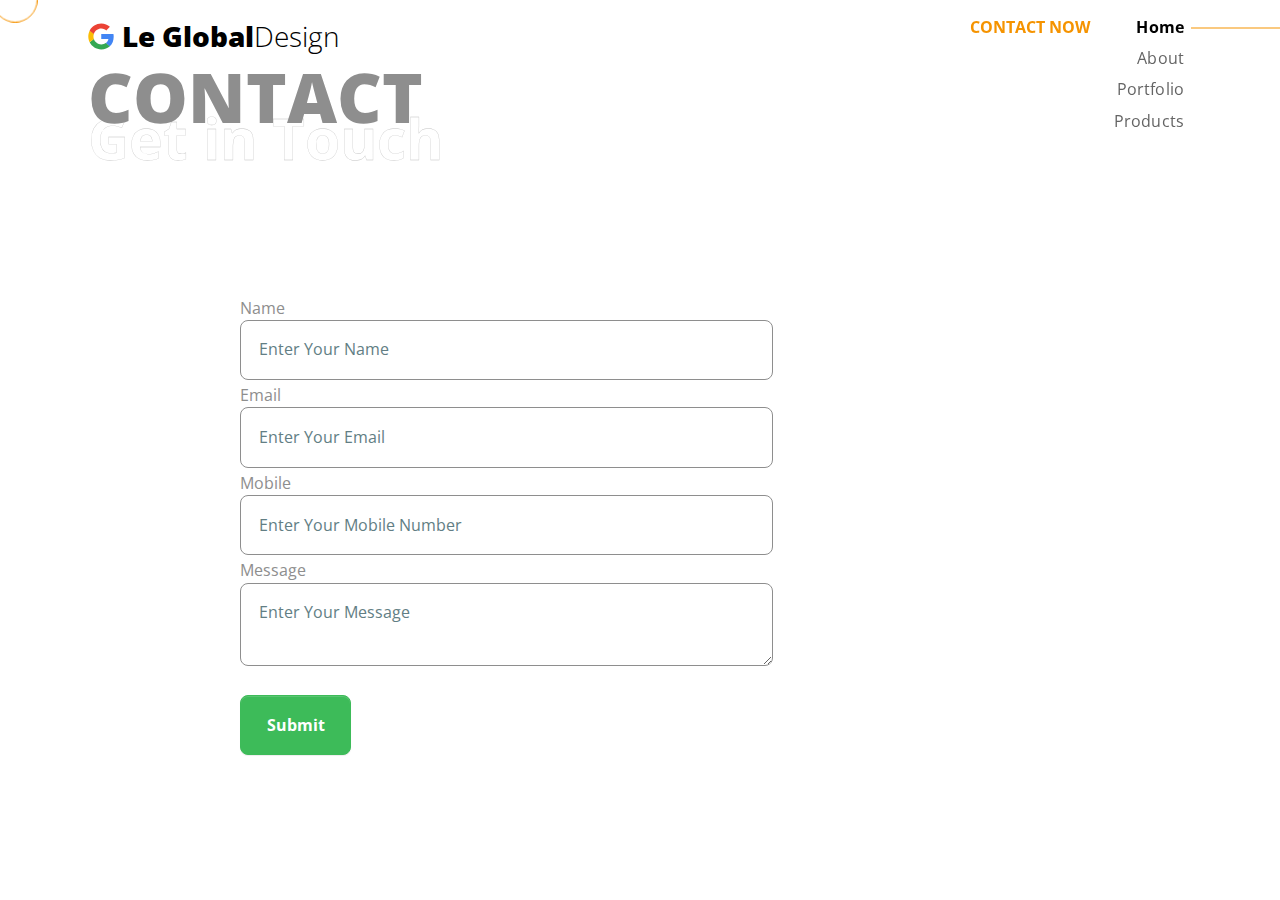
==== contact.html @ eb048cbc "initial commit" ====
<!DOCTYPE html>
<html lang="en-US" dir="ltr">

  <head>
    <meta charset="utf-8">
    <meta http-equiv="X-UA-Compatible" content="IE=edge">
    <meta name="viewport" content="width=device-width, initial-scale=1">

    <!-- ===============================================-->
    <!--    Document Title-->
    <!-- ===============================================-->
    <title>Contact Us</title>

    <!-- ===============================================-->
    <!--    Favicons-->
    <!-- ===============================================-->
    <link rel="apple-touch-icon" sizes="180x180" href="assets/img/favicons/apple-touch-icon.png">
    <link rel="icon" type="image/png" sizes="32x32" href="assets/img/favicons/favicon-32x32.png">
    <link rel="icon" type="image/png" sizes="16x16" href="assets/img/favicons/favicon-16x16.png">
    <link rel="shortcut icon" type="image/x-icon" href="assets/img/favicons/favicon.ico">
    <link rel="manifest" href="assets/img/favicons/manifest.json">
    <meta name="msapplication-TileImage" content="assets/img/favicons/mstile-150x150.png">
    <meta name="theme-color" content="#ffffff">

    <!-- ===============================================-->
    <!--    Stylesheets-->
    <!-- ===============================================-->
    <link rel="preconnect" href="https://fonts.gstatic.com">
    <link href="https://fonts.googleapis.com/css2?family=Open+Sans:wght@300;400;500;600;700;800&amp;display=swap" rel="stylesheet">
    <link href="vendors/prism/prism.css" rel="stylesheet">
    <link href="vendors/swiper/swiper-bundle.min.css" rel="stylesheet">
    <link href="assets/css/theme.min.css" rel="stylesheet" />
    <link href="assets/css/user.min.css" rel="stylesheet" />
  </head>

  <body>
    <!-- ===============================================-->
    <!--    Main Content-->
    <!-- ===============================================-->
    <main class="main" id="top">
      <div class="cursor-outer d-none d-md-block"></div>
      <nav class="navbar navbar-light py-3 px-0 overflow-hidden">
        <div class="container px-md-5">
          <div class="row w-100 g-0 justify-content-between">
            <div class="col-8">
              <div class="d-inline-block"><a class="navbar-brand pt-0 fs-3 text-black d-flex align-items-center" href="index.html"><img class="img-fluid" style="width: 26px; height: 27px;" src="assets/img/home/google-icon-logo-svgrepo-com.svg" alt="" /><span class="fw-bolder ms-2">Le Global </span><span class="fw-thin">Design</span></a></div>
              <h1 class="text-uppercase fs-lg-8 fs-6 fw-bolder text-300 lh-1 position-relative z-index-0">Contact</h1>
              <h1 class="fw-bolder text-outlined fs-7 text-white lh-1 mt-n4 position-relative z-index--1">Get in Touch</h1>
            </div>
            <div class="col-4 d-lg-none text-end pe-0"><button class="btn p-0 shadow-none text-black fs-2 d-inline-block" data-bs-toggle="offcanvas" data-bs-target="#navbarOffcanvas" aria-controls="navbarOffcanvas" aria-expanded="false" aria-label="Toggle offcanvas navigation"><span class="menu-bar"></span></button></div>
            <div class="offcanvas offcanvas-end px-0" id="navbarOffcanvas" aria-labelledby="navbarOffcanvasTitle" aria-hidden="true">
              <div class="offcanvas-header justify-content-end">
                <h5 class="visually-hidden offcanvas-title" id="navbarOffcanvasTitle">Menu</h5><button class="btn p-0 shadow-none text-black fs-2 d-inline text-end" type="button" data-bs-dismiss="offcanvas" aria-label="Close"><span class="menu-close-bar"></span></button>
              </div>
              <div class="offcanvas-body px-0">
                <div class="d-lg-flex flex-center-start gap-3 overflow-hidden">
                  <ul class="navbar-nav ms-auto fs-4 ps-6">
                    <li class="nav-item"><a class="nav-link d-inline-block nav-text-outlined lh-1 text-white fs-5 active" aria-current="page" href="index.html">Home</a></li>
                    <li class="nav-item"><a class="nav-link d-inline-block nav-text-outlined lh-1 text-white fs-5" aria-current="page" href="about.html">About</a></li>
                    <li class="nav-item"><a class="nav-link d-inline-block nav-text-outlined lh-1 text-white fs-5" aria-current="page" href="portfolio.html">Portfolio</a></li>
                    <li class="nav-item"><a class="nav-link d-inline-block nav-text-outlined lh-1 text-white fs-5" aria-current="page" href="products.html">Products</a></li>
                  </ul>
                </div>
              </div>
            </div>
            <div class="col-4">
              <div class="d-none d-lg-flex justify-content-end position-relative z-index-1">
                <div class="position-absolute absolute-centered z-index--1">
                  <h1 class="ms-2 fw-bolder text-outlined text-uppercase text-white pe-none display-1"></h1>
                </div>
                <div class="d-flex gap-3 align-items-start"><a class="mb-0 ms-auto text-warning fs-0 fw-bold text-uppercase" href="contact.html">Contact Now</a>
                  <ul class="navbar-nav navbar-fotogency ms-auto text-end">
                    <li class="nav-item px-2 position-relative"><a class="nav-link pt-0 active" aria-current="page" href="index.html">Home</a></li>
                    <li class="nav-item px-2 position-relative"><a class="nav-link pt-0" aria-current="page" href="about.html">About</a></li>
                    <li class="nav-item px-2 position-relative"><a class="nav-link pt-0" aria-current="page" href="portfolio.html">Portfolio</a></li>
                    <li class="nav-item px-2 position-relative"><a class="nav-link pt-0" aria-current="page" href="products.html">Products</a></li>
                  </ul>
                </div>
              </div>
            </div>
          </div>
        </div>
      </nav>

      <!-- ============================================-->
      <!-- <section> begin ============================-->
      <section class="py-4" id="contact">
        <div class="container px-md-5">
          <div class="row align-items-center">
            <div class="my-4 text-center">
              <form class="my-5 px-3">
                <div class="row g-0 g-md-5">
                  <div class="col-md-12 px-9">
                    <form style="text-align: -webkit-center;">
                        <div class="form-group col-md-8">
                          <label for="" class="mb-0 text-300" style="float: left;">Name</label>
                          <input type="text" class="form-control" id="" placeholder="Enter Your Name">
                        </div>
                        <div class="form-group col-md-8">
                          <label for="inputEmail4" class="mb-0 mt-1 text-300" style="float: left;">Email</label>
                          <input type="email" class="form-control" id="inputEmail4" placeholder="Enter Your Email">
                        </div>
                      <div class="form-group col-md-8">
                        <label for="" class="mb-0 mt-1 text-300" style="float: left;">Mobile</label>
                        <input type="text" class="form-control" id="inputAddress" placeholder="Enter Your Mobile Number">
                      </div>
                      <div class="form-group col-md-8">
                        <label for="" class="mb-0 mt-1 text-300" style="float: left;">Message</label>
                        <textarea name="message" id="" class="form-control"
                            placeholder="Enter Your Message"></textarea>
                      </div>
                      <button type="submit" class="btn btn-success mt-4" style="float: left;">Submit</button>
                    </form>
                  </div>
                </div>
              </form>
            </div>
          </div>
        </div><!-- end of .container-->
      </section><!-- <section> close ============================-->
      <!-- ============================================-->

    </main><!-- ===============================================-->
    <!--    End of Main Content-->

    <!-- ===============================================-->
    <!--    JavaScripts-->
    <!-- ===============================================-->
    <script src="vendors/popper/popper.min.js"></script>
    <script src="vendors/bootstrap/bootstrap.min.js"></script>
    <script src="vendors/anchorjs/anchor.min.js"></script>
    <script src="vendors/is/is.min.js"></script>
    <script src="vendors/fontawesome/all.min.js"></script>
    <script src="vendors/lodash/lodash.min.js"></script>
    <script src="https://polyfill.io/v3/polyfill.min.js?features=window.scroll"></script>
    <script src="vendors/prism/prism.js"></script>
    <script src="vendors/swiper/swiper-bundle.min.js"></script>
    <script src="assets/js/theme.js"></script>
  </body>

</html>
---- vendors/prism/prism.css ----
/**
 * prism.js default theme for JavaScript, CSS and HTML
 * Based on dabblet (http://dabblet.com)
 * @author Lea Verou
 */

code[class*="language-"],
pre[class*="language-"] {
	color: black;
	background: none;
	text-shadow: 0 1px white;
	font-family: Consolas, Monaco, 'Andale Mono', 'Ubuntu Mono', monospace;
	font-size: 1em;
	text-align: left;
	white-space: pre;
	word-spacing: normal;
	word-break: normal;
	word-wrap: normal;
	line-height: 1.5;

	-moz-tab-size: 4;
	-o-tab-size: 4;
	tab-size: 4;

	-webkit-hyphens: none;
	-moz-hyphens: none;
	-ms-hyphens: none;
	hyphens: none;
}

pre[class*="language-"]::-moz-selection, pre[class*="language-"] ::-moz-selection,
code[class*="language-"]::-moz-selection, code[class*="language-"] ::-moz-selection {
	text-shadow: none;
	background: #b3d4fc;
}

pre[class*="language-"]::selection, pre[class*="language-"] ::selection,
code[class*="language-"]::selection, code[class*="language-"] ::selection {
	text-shadow: none;
	background: #b3d4fc;
}

@media print {
	code[class*="language-"],
	pre[class*="language-"] {
		text-shadow: none;
	}
}

/* Code blocks */
pre[class*="language-"] {
	padding: 1em;
	margin: .5em 0;
	overflow: auto;
}

:not(pre) > code[class*="language-"],
pre[class*="language-"] {
	background: #f5f2f0;
}

/* Inline code */
:not(pre) > code[class*="language-"] {
	padding: .1em;
	border-radius: .3em;
	white-space: normal;
}

.token.comment,
.token.prolog,
.token.doctype,
.token.cdata {
	color: slategray;
}

.token.punctuation {
	color: #999;
}

.token.namespace {
	opacity: .7;
}

.token.property,
.token.tag,
.token.boolean,
.token.number,
.token.constant,
.token.symbol,
.token.deleted {
	color: #905;
}

.token.selector,
.token.attr-name,
.token.string,
.token.char,
.token.builtin,
.token.inserted {
	color: #690;
}

.token.operator,
.token.entity,
.token.url,
.language-css .token.string,
.style .token.string {
	color: #9a6e3a;
	/* This background color was intended by the author of this theme. */
	background: hsla(0, 0%, 100%, .5);
}

.token.atrule,
.token.attr-value,
.token.keyword {
	color: #07a;
}

.token.function,
.token.class-name {
	color: #DD4A68;
}

.token.regex,
.token.important,
.token.variable {
	color: #e90;
}

.token.important,
.token.bold {
	font-weight: bold;
}
.token.italic {
	font-style: italic;
}

.token.entity {
	cursor: help;
}
---- assets/css/theme.min.css ----
:root{--fg-blue: #186BE8;--fg-indigo: #1C16AF;--fg-purple: #6f42c1;--fg-pink: #D032D0;--fg-red: #D65025;--fg-orange: #F59300;--fg-yellow: #D7AE20;--fg-green: #3DBB59;--fg-teal: #20c997;--fg-cyan: #5EDCD4;--fg-white: #fff;--fg-gray: #627E84;--fg-gray-dark: #536468;--fg-gray-footer-black: #1B1B1B;--fg-gray-black: #000;--fg-gray-100: #E5E5E5;--fg-gray-200: #C4C4C4;--fg-gray-300: #8E8E8E;--fg-gray-400: #5C5C5C;--fg-gray-500: #76979E;--fg-gray-600: #627E84;--fg-gray-700: #5B7075;--fg-gray-800: #536468;--fg-gray-900: #445356;--fg-gray-1000: #384345;--fg-gray-1100: #313839;--fg-gray-white: #fff;--fg-primary: #5EDCD4;--fg-secondary: #186BE8;--fg-success: #3DBB59;--fg-info: #1C16AF;--fg-warning: #F59300;--fg-danger: #D65025;--fg-light: #E5E5E5;--fg-dark: #313839;--fg-primary-rgb: 94, 220, 212;--fg-secondary-rgb: 24, 107, 232;--fg-success-rgb: 61, 187, 89;--fg-info-rgb: 28, 22, 175;--fg-warning-rgb: 245, 147, 0;--fg-danger-rgb: 214, 80, 37;--fg-light-rgb: 229, 229, 229;--fg-dark-rgb: 49, 56, 57;--fg-white-rgb: 255, 255, 255;--fg-black-rgb: 0, 0, 0;--fg-body-color-rgb: 91, 112, 117;--fg-body-bg-rgb: 255, 255, 255;--fg-font-sans-serif: "Open Sans", -apple-system, BlinkMacSystemFont, "Segoe UI", Roboto, "Helvetica Neue", Arial, sans-serif, "Apple Color Emoji", "Segoe UI Emoji", "Segoe UI Symbol";--fg-font-monospace: SFMono-Regular, Menlo, Monaco, Consolas, "Liberation Mono", "Courier New", monospace;--fg-gradient: linear-gradient(180deg, rgba(255, 255, 255, 0.15), rgba(255, 255, 255, 0));--fg-body-font-family: Open Sans, -apple-system, BlinkMacSystemFont, Segoe UI, Roboto, Helvetica Neue, Arial, sans-serif, Apple Color Emoji, Segoe UI Emoji, Segoe UI Symbol;--fg-body-font-size: 1rem;--fg-body-font-weight: 400;--fg-body-line-height: 1.45;--fg-body-color: #5B7075;--fg-body-bg: #fff}:root,:root.light,:root .light{--fg-facebook: #3c5a99;--fg-colored-link-facebook-hover-color: #30487a;--fg-google-plus: #dd4b39;--fg-colored-link-google-plus-hover-color: #b13c2e;--fg-twitter: #1da1f2;--fg-colored-link-twitter-hover-color: #1781c2;--fg-linkedin: #0077b5;--fg-colored-link-linkedin-hover-color: #005f91;--fg-youtube: #ff0001;--fg-colored-link-youtube-hover-color: #cc0001;--fg-github: #333333;--fg-colored-link-github-hover-color: #292929;--fg-footer-black: #1B1B1B;--fg-colored-link-footer-black-hover-color: #161616;--fg-black: #000;--fg-colored-link-black-hover-color: black;--fg-100: #E5E5E5;--fg-colored-link-100-hover-color: #eaeaea;--fg-200: #C4C4C4;--fg-colored-link-200-hover-color: #d0d0d0;--fg-300: #8E8E8E;--fg-colored-link-300-hover-color: #727272;--fg-400: #5C5C5C;--fg-colored-link-400-hover-color: #4a4a4a;--fg-500: #76979E;--fg-colored-link-500-hover-color: #5e797e;--fg-600: #627E84;--fg-colored-link-600-hover-color: #4e656a;--fg-700: #5B7075;--fg-colored-link-700-hover-color: #495a5e;--fg-800: #536468;--fg-colored-link-800-hover-color: #425053;--fg-900: #445356;--fg-colored-link-900-hover-color: #364245;--fg-1000: #384345;--fg-colored-link-1000-hover-color: #2d3637;--fg-1100: #313839;--fg-colored-link-1100-hover-color: #272d2e;--fg-white: #fff;--fg-colored-link-white-hover-color: white;--fg-primary: #5EDCD4;--fg-colored-link-primary-hover-color: #7ee3dd;--fg-secondary: #186BE8;--fg-colored-link-secondary-hover-color: #1356ba;--fg-success: #3DBB59;--fg-colored-link-success-hover-color: #319647;--fg-info: #1C16AF;--fg-colored-link-info-hover-color: #16128c;--fg-warning: #F59300;--fg-colored-link-warning-hover-color: #c47600;--fg-danger: #D65025;--fg-colored-link-danger-hover-color: #ab401e;--fg-light: #E5E5E5;--fg-colored-link-light-hover-color: #eaeaea;--fg-dark: #313839;--fg-colored-link-dark-hover-color: #272d2e;--fg-soft-primary: #ecfbfa;--fg-soft-secondary: #e3edfc;--fg-soft-success: #e8f7eb;--fg-soft-info: #e4e3f5;--fg-soft-warning: #fef2e0;--fg-soft-danger: #faeae5;--fg-soft-light: #fcfcfc;--fg-soft-dark: #e6e7e7;--fg-accordion-button-active-color: var(--fg-1000);--fg-accordion-button-active-bg: $white;--fg-btn-reveal-color: dark;--fg-btn-reveal-bg: #e6e6e6;--fg-btn-reveal-border-color: #dfdfdf;--fg-btn-falcon-background: var(--fg-white);--fg-btn-disabled-color: #4d5969;--fg-btn-falcon-box-shadow: 0 0 0 1px rgba(43, 45, 80, 0.1), 0 2px 5px 0 rgba(43, 45, 80, 0.08), 0 1px 1.5px 0 rgba(0, 0, 0, 0.07), 0 1px 2px 0 rgba(0, 0, 0, 0.08);--fg-btn-falcon-hover-box-shadow: 0 0 0 1px rgba(43, 45, 80, 0.1), 0 2px 5px 0 rgba(43, 45, 80, 0.1), 0 3px 9px 0 rgba(43, 45, 80, 0.08), 0 1px 1.5px 0 rgba(0, 0, 0, 0.08), 0 1px 2px 0 rgba(0, 0, 0, 0.08);--fg-btn-falcon-default-color: #536468;--fg-btn-falcon-default-hover-color: #455356;--fg-btn-falcon-default-active-background: #e6e6e6;--fg-btn-falcon-default-active-border: #455356;--fg-btn-falcon-primary-color: var(--fg-primary);--fg-btn-falcon-primary-hover-color: #4eb7b0;--fg-btn-falcon-primary-active-background: #dff8f6;--fg-btn-falcon-primary-active-color: #4eb7b0;--fg-alert-primary-background: #dff8f6;--fg-alert-primary-border-color: #cff5f2;--fg-alert-primary-color: #38847f;--fg-alert-primary-link-color: #4bb0aa;--fg-list-group-item-primary-background: #dff8f6;--fg-list-group-item-primary-color: #38847f;--fg-btn-falcon-secondary-color: var(--fg-secondary);--fg-btn-falcon-secondary-hover-color: #1459c1;--fg-btn-falcon-secondary-active-background: #d1e1fa;--fg-btn-falcon-secondary-active-color: #1459c1;--fg-alert-secondary-background: #d1e1fa;--fg-alert-secondary-border-color: #bad3f8;--fg-alert-secondary-color: #0e408b;--fg-alert-secondary-link-color: #1356ba;--fg-list-group-item-secondary-background: #d1e1fa;--fg-list-group-item-secondary-color: #0e408b;--fg-btn-falcon-success-color: var(--fg-success);--fg-btn-falcon-success-hover-color: #339b4a;--fg-btn-falcon-success-active-background: #d8f1de;--fg-btn-falcon-success-active-color: #339b4a;--fg-alert-success-background: #d8f1de;--fg-alert-success-border-color: #c5ebcd;--fg-alert-success-color: #257035;--fg-alert-success-link-color: #319647;--fg-list-group-item-success-background: #d8f1de;--fg-list-group-item-success-color: #257035;--fg-btn-falcon-info-color: var(--fg-info);--fg-btn-falcon-info-hover-color: #171291;--fg-btn-falcon-info-active-background: #d2d0ef;--fg-btn-falcon-info-active-color: #171291;--fg-alert-info-background: #d2d0ef;--fg-alert-info-border-color: #bbb9e7;--fg-alert-info-color: #110d69;--fg-alert-info-link-color: #16128c;--fg-list-group-item-info-background: #d2d0ef;--fg-list-group-item-info-color: #110d69;--fg-btn-falcon-warning-color: var(--fg-warning);--fg-btn-falcon-warning-hover-color: #cb7a00;--fg-btn-falcon-warning-active-background: #fde9cc;--fg-btn-falcon-warning-active-color: #cb7a00;--fg-alert-warning-background: #fde9cc;--fg-alert-warning-border-color: #fcdfb3;--fg-alert-warning-color: #935800;--fg-alert-warning-link-color: #c47600;--fg-list-group-item-warning-background: #fde9cc;--fg-list-group-item-warning-color: #935800;--fg-btn-falcon-danger-color: var(--fg-danger);--fg-btn-falcon-danger-hover-color: #b2421f;--fg-btn-falcon-danger-active-background: #f7dcd3;--fg-btn-falcon-danger-active-color: #b2421f;--fg-alert-danger-background: #f7dcd3;--fg-alert-danger-border-color: #f3cbbe;--fg-alert-danger-color: #803016;--fg-alert-danger-link-color: #ab401e;--fg-list-group-item-danger-background: #f7dcd3;--fg-list-group-item-danger-color: #803016;--fg-btn-falcon-light-color: var(--fg-light);--fg-btn-falcon-light-hover-color: #bebebe;--fg-btn-falcon-light-active-background: #fafafa;--fg-btn-falcon-light-active-color: #bebebe;--fg-alert-light-background: #fafafa;--fg-alert-light-border-color: #f7f7f7;--fg-alert-light-color: #898989;--fg-alert-light-link-color: #b7b7b7;--fg-list-group-item-light-background: #fafafa;--fg-list-group-item-light-color: #898989;--fg-btn-falcon-dark-color: var(--fg-dark);--fg-btn-falcon-dark-hover-color: #292e2f;--fg-btn-falcon-dark-active-background: #d6d7d7;--fg-btn-falcon-dark-active-color: #292e2f;--fg-alert-dark-background: #d6d7d7;--fg-alert-dark-border-color: #c1c3c4;--fg-alert-dark-color: #1d2222;--fg-alert-dark-link-color: #272d2e;--fg-list-group-item-dark-background: #d6d7d7;--fg-list-group-item-dark-color: #1d2222;--fg-transparent-50: rgba(255, 255, 255, 0.5);--fg-list-group-bg: #fff;--fg-list-group-action-hover-color: #5B7075;--fg-list-group-hover-bg: #E5E5E5;--fg-body-bg: #fff;--fg-body-color: #5B7075;--fg-headings-color: #000;--fg-link-color: #5EDCD4;--fg-link-hover-color: #4bb0aa;--fg-border-color: #8E8E8E;--fg-box-shadow: 0 7px 14px 0 rgba(65, 69, 88, 0.1), 0 3px 6px 0 rgba(0, 0, 0, 0.07);--fg-box-shadow-sm: 0 0.125rem 0.25rem rgba(0, 0, 0, 0.075);--fg-box-shadow-lg: 0 1rem 4rem rgba(0, 0, 0, 0.175);--fg-box-shadow-inset: inset 0 1px 2px rgba(0, 0, 0, 0.075);--fg-component-active-color: ;--fg-component-active-bg: #5EDCD4;--fg-text-muted: #949494;--fg-blockquote-footer-color: #627E84;--fg-hr-color: var(--fg-border-color);--fg-hr-opacity: 0.25;--fg-mark-bg: #fcf8e3;--fg-input-btn-focus-color: rgba(94, 220, 212, 0.25);--fg-btn-link-color: #8E8E8E;--fg-btn-link-hover-color: #727272;--fg-btn-disabled-color: #627E84;--fg-heading-color: #000;--fg-input-bg: #fff;--fg-input-color: #445356;--fg-input-border-color: #8E8E8E;--fg-input-focus-border-color: #afeeea;--fg-input-focus-color: var(--fg-input-color);--fg-input-placeholder-color: #5C5C5C;--fg-input-plaintext-color: #5B7075;--fg-form-check-label-color: ;--fg-form-check-input-bg: transparent;--fg-form-check-input-border: 1px solid var(--fg-form-check-input-border-color);--fg-form-check-input-border-color: #5C5C5C;--fg-form-check-input-checked-color: #fff;--fg-form-check-input-checked-bg-color: #5EDCD4;--fg-form-check-input-checked-border-color: #5EDCD4;--fg-form-check-input-indeterminate-color: #fff;--fg-form-check-input-indeterminate-bg-color: #5EDCD4;--fg-form-check-input-indeterminate-border-color: #5EDCD4;--fg-form-switch-color:rgba(0, 0, 0, .25);--fg-form-switch-focus-color: #afeeea;--fg-form-switch-checked-color: #fff;--fg-input-group-addon-color: var(--fg-input-border-color);--fg-input-group-addon-bg: #C4C4C4;--fg-input-group-addon-border-color: var(--fg-input-border-color);--fg-form-select-color: var(--fg-input-color);--fg-form-select-disabled-color: #627E84;--fg-form-select-bg: var(--fg-input-bg);--fg-form-select-disabled-bg: #C4C4C4;--fg-form-select-indicator-color: #536468;--fg-form-select-focus-box-shadow: 0 0 0 0.25rem rgba(94, 220, 212, 0.25);--fg-form-select-border-color: var(--fg-input-border-color);--fg-form-select-focus-border-color: #afeeea;--fg-form-range-track-bg: #8E8E8E;--fg-form-range-track-box-shadow: var(--fg-box-shadow-inset);--fg-form-range-thumb-bg: #5EDCD4;--fg-form-range-thumb-box-shadow: 0 0.1rem 0.25rem rgba(0, 0, 0, 0.1);--fg-form-range-thumb-focus-box-shadow: 0 0 0 1px #fff, 0 0 0 0.25rem rgba(94, 220, 212, 0.25);--fg-form-range-thumb-active-bg: #f1fcfb;--fg-form-range-thumb-disabled-bg: #76979E;--fg-form-file-focus-border-color: #afeeea;--fg-form-file-focus-box-shadow: 0 0 0 0.25rem rgba(94, 220, 212, 0.25);--fg-form-file-disabled-bg: var(--fg-200);--fg-form-file-disabled-border-color: ;--fg-form-file-color: var(--fg-input-color);--fg-form-file-bg: var(--fg-input-bg);--fg-form-file-border-color: var(--fg-input-border-color);--fg-form-file-box-shadow: null;--fg-form-file-button-bg: var(--fg-200);--fg-form-feedback-valid-color: #3DBB59;--fg-form-feedback-invalid-color: #D65025;--fg-form-feedback-icon-valid-color: var(--fg-form-feedback-valid-color);--fg-form-feedback-icon-invalid-color: var(--fg-form-feedback-invalid-color);--fg-nav-link-color: null;--fg-nav-link-hover-color: null;--fg-nav-link-disabled-color: #627E84;--fg-nav-tabs-border-color: #8E8E8E;--fg-nav-tabs-link-hover-border-color: #C4C4C4 #C4C4C4 #8E8E8E;--fg-nav-tabs-link-active-color: #5B7075;--fg-nav-tabs-link-active-bg: #fff;--fg-nav-tabs-link-active-border-color: #8E8E8E #8E8E8E #fff;--fg-bg-navbar-glass: rgba(196, 196, 196, 0.96);--fg-nav-pills-link-active-color: #fff;--fg-nav-pills-link-active-bg: #5EDCD4;--fg-navbar-dark-color: rgba(255, 255, 255, 0.7);--fg-navbar-dark-hover-color: rgba(255, 255, 255, 0.8);--fg-navbar-dark-active-color: #fff;--fg-navbar-dark-disabled-color: rgba(255, 255, 255, 0.25);--fg-navbar-dark-toggler-border-color: rgba(255, 255, 255, 0.1);--fg-navbar-light-color: rgba(92, 92, 92, 0.95);--fg-navbar-light-hover-color: #000;--fg-navbar-light-active-color: #000;--fg-navbar-light-disabled-color: rgba(0, 0, 0, 0.25);--fg-navbar-light-toggler-border-color: rgba(0, 0, 0, 0.1);--fg-navbar-light-brand-color: #5EDCD4;--fg-navbar-dark-brand-color: #5EDCD4;--fg-navbar-vertical-collapsed-hover-shadow-color: rgba(0, 0, 0, 0.2);--fg-navbar-vertical-bg-color: var(--fg-bg-navbar-glass);--fg-navbar-vertical-link-color: #5B7075;--fg-navbar-vertical-link-hover-color: #384345;--fg-navbar-vertical-link-active-color: #5EDCD4;--fg-navbar-vertical-link-disable-color: #5C5C5C;--fg-navbar-vertical-hr-color: rgba(0, 0, 0, 0.08);--fg-navbar-vertical-scrollbar-color: rgba(98, 126, 132, 0.3);--fg-dropdown-bg: #fff;--fg-dropdown-color: #8E8E8E;--fg-dropdown-border-color: var(--fg-border-color);--fg-dropdown-box-shadow: var(--fg-box-shadow);--fg-dropdown-link-color: #445356;--fg-dropdown-link-hover-color: #394548;--fg-dropdown-link-hover-bg: #E5E5E5;--fg-dropdown-link-active-color: #fff;--fg-dropdown-link-active-bg: #5EDCD4;--fg-dropdown-link-disabled-color: #627E84;--fg-dropdown-header-color: #627E84;--fg-dropdown-dark-color: #8E8E8E;--fg-dropdown-dark-bg: #536468;--fg-dropdown-dark-border-color: var(--fg-dropdown-border-color);--fg-dropdown-dark-divider-bg: var(--fg-dropdown-border-color);--fg-dropdown-dark-box-shadow: null;--fg-dropdown-dark-link-color: #8E8E8E;--fg-dropdown-dark-link-hover-color: #fff;--fg-dropdown-dark-link-hover-bg: rgba(255, 255, 255, 0.15);--fg-dropdown-dark-link-active-color: var(--fg-dropdown-link-active-color);--fg-dropdown-dark-link-active-bg: var(--fg-dropdown-link-active-bg);--fg-dropdown-dark-link-disabled-color: #76979E;--fg-dropdown-dark-header-color: #76979E;--fg-pagination-color: #000;--fg-pagination-bg: #fff;--fg-pagination-border-color: #C4C4C4;--fg-pagination-hover-color: #fff;--fg-pagination-hover-bg: #5EDCD4;--fg-pagination-hover-border-color: #5EDCD4;--fg-pagination-active-color: #fff;--fg-pagination-active-bg: #5EDCD4;--fg-pagination-active-border-color: #5EDCD4;--fg-pagination-disabled-bg: #fff;--fg-card-border-color: rgba(0, 0, 0, 0.125);--fg-card-cap-bg: rgba(0, 0, 0, 0.03);--fg-card-cap-color: null;--fg-card-color: null;--fg-tooltip-color: #fff;--fg-tooltip-bg: #000;--fg-tooltip-arrow-color: #000;--fg-popover-bg: #fff;--fg-popover-border-color: rgba(0, 0, 0, 0.2);--fg-popover-box-shadow: var(--fg-box-shadow);--fg-popover-header-bg: #f0f0f0;--fg-popover-header-border-bottom-color: #d6d6d6;--fg-popover-header-color: var(--fg-headings-color);--fg-popover-body-color: #5B7075;--fg-popover-arrow-color: #fff;--fg-popover-arrow-outer-color: rgba(0, 0, 0, 0.25);--fg-toast-color: ;--fg-toast-background-color: rgba(255, 255, 255, 0.85);--fg-toast-border-color: rgba(0, 0, 0, .1);--fg-toast-box-shadow: var(--fg-box-shadow);--fg-toast-header-color: #627E84;--fg-toast-header-background-color: rgba(255, 255, 255, 0.85);--fg-toast-header-border-color: rgba(0, 0, 0, .05);--fg-badge-color: #fff;--fg-modal-content-bg: #fff;--fg-table-border-color: #C4C4C4;--fg-table-primary-bg: #dff8f6;--fg-table-primary-color: #536468;--fg-table-primary-hover-bg: #d5edeb;--fg-table-primary-hover-color: #536468;--fg-table-primary-striped-bg: #d8f1ef;--fg-table-primary-striped-color: #536468;--fg-table-primary-active-bg: #d1e9e8;--fg-table-primary-active-color: #536468;--fg-table-primary-border-color: #d1e9e8;--fg-table-secondary-bg: #d1e1fa;--fg-table-secondary-color: #536468;--fg-table-secondary-hover-bg: #c8d8ef;--fg-table-secondary-hover-color: #536468;--fg-table-secondary-striped-bg: #cbdbf3;--fg-table-secondary-striped-color: #536468;--fg-table-secondary-active-bg: #c4d5eb;--fg-table-secondary-active-color: #536468;--fg-table-secondary-border-color: #c4d5eb;--fg-table-success-bg: #d8f1de;--fg-table-success-color: #536468;--fg-table-success-hover-bg: #cee6d5;--fg-table-success-hover-color: #536468;--fg-table-success-striped-bg: #d1ead8;--fg-table-success-striped-color: #536468;--fg-table-success-active-bg: #cbe3d2;--fg-table-success-active-color: #536468;--fg-table-success-border-color: #cbe3d2;--fg-table-info-bg: #d2d0ef;--fg-table-info-color: #536468;--fg-table-info-hover-bg: #c8c8e5;--fg-table-info-hover-color: #536468;--fg-table-info-striped-bg: #cccbe8;--fg-table-info-striped-color: #536468;--fg-table-info-active-bg: #c5c5e2;--fg-table-info-active-color: #536468;--fg-table-info-border-color: #c5c5e2;--fg-table-warning-bg: #fde9cc;--fg-table-warning-color: #536468;--fg-table-warning-hover-bg: #f0dfc5;--fg-table-warning-hover-color: #536468;--fg-table-warning-striped-bg: #f5e2c7;--fg-table-warning-striped-color: #536468;--fg-table-warning-active-bg: #ecdcc2;--fg-table-warning-active-color: #536468;--fg-table-warning-border-color: #ecdcc2;--fg-table-danger-bg: #f7dcd3;--fg-table-danger-color: #536468;--fg-table-danger-hover-bg: #ebd3cb;--fg-table-danger-hover-color: #536468;--fg-table-danger-striped-bg: #efd6ce;--fg-table-danger-striped-color: #536468;--fg-table-danger-active-bg: #e7d0c8;--fg-table-danger-active-color: #536468;--fg-table-danger-border-color: #e7d0c8;--fg-table-light-bg: #E5E5E5;--fg-table-light-color: #536468;--fg-table-light-hover-bg: #dadbdc;--fg-table-light-hover-color: #536468;--fg-table-light-striped-bg: #dedfdf;--fg-table-light-striped-color: #536468;--fg-table-light-active-bg: #d6d8d9;--fg-table-light-active-color: #536468;--fg-table-light-border-color: #d6d8d9;--fg-table-dark-bg: #313839;--fg-table-dark-color: #fff;--fg-table-dark-hover-bg: #404748;--fg-table-dark-hover-color: #fff;--fg-table-dark-striped-bg: #3b4243;--fg-table-dark-striped-color: #fff;--fg-table-dark-active-bg: #464c4d;--fg-table-dark-active-color: #fff;--fg-table-dark-border-color: #464c4d;--fg-avatar-status-border-color: #fff;--fg-avatar-name-bg: #445356;--fg-avatar-button-bg: #5C5C5C;--fg-avatar-button-hover-bg: #76979E;--fg-notification-bg: #fff;--fg-notification-title-bg: #E5E5E5;--fg-notification-unread-bg: #C4C4C4;--fg-notification-unread-hover-bg: #b7b7b7;--fg-notification-indicator-border-color: #C4C4C4;--fg-kanban-bg: #E5E5E5;--fg-kanban-header-bg: var(--fg-kanban-bg);--fg-kanban-item-bg: #fff;--fg-kanban-item-color: #445356;--fg-kanban-btn-add-hover-bg: #C4C4C4;--fg-kanban-draggable-source-dragging-bg: #C4C4C4;--fg-kanban-bg-attachment-bg: #8E8E8E;--fg-kanban-footer-color: #627E84;--fg-kanban-nav-link-card-details-color: #5B7075;--fg-kanban-nav-link-card-details-hover-bg: #C4C4C4;--fg-bg-shape-bg: #4695ff;--fg-bg-shape-bg-ltd: linear-gradient(-45deg, #4695ff, #1970e2);--fg-bg-shape-bg-dtl: linear-gradient(-45deg, #1970e2, #4695ff);--fg-line-chart-gradient: linear-gradient(-45deg, #014ba7, #0183d0);--fg-card-gradient: linear-gradient(-45deg, #1970e2, #4695ff);--fg-progress-gradient: linear-gradient(-45deg, #1970e2, #4695ff);--fg-bg-circle-shape: none;--fg-bg-circle-shape-bg: #4695ff;--fg-modal-shape-header: linear-gradient(-45deg, #1970e2, #4695ff);--fg-modal-shape-header-bg: #4494ff;--fc-button-bg-color: #445356;--fc-button-border-color: #445356;--fc-button-hover-bg-color: #313839;--fc-button-hover-border-color: #313839;--fc-button-active-bg-color: #313839;--fc-button-active-border-color: #313839;--fc-button-list-day-cushion: #fff;--fg-flatpickr-calendar-bg: #fff;--fg-leaflet-bar-bg: #fff;--fg-leaflet-popup-content-wrapper-bg: #fff;--fg-choices-item-selectable-highlighted-bg: #fff;--fg-choices-item-has-no-choices-bg: #fff;--fg-thumbnail-bg: #fff;--fg-chat-contact-bg: var(--fg-card-bg);--fg-tinymce-bg: #fff;--fg-swiper-nav-bg: rgba(255, 255, 255, 0.8);--fg-star-rating-bg-image: url("[data-uri]");--fg-toast-background-color: rgba(255, 255, 255, 0.85);--fg-theme-wizard-nav-item-circle-bg: #fff;--fg-card-span-img-bg: #fff;--fg-card-span-img-box-shadow: var(--fg-box-shadow-sm);--fg-card-span-img-hover-box-shadow: var(--fg-box-shadow-lg);--fg-setting-toggle-shadow: 0 -7px 14px 0 rgba(65, 69, 88, 0.1), 0 3px 6px 0 rgba(0, 0, 0, 0.07);--fg-scrollbar-bg: rgba(92, 92, 92, 0.55);--fg-nav-pills-falcon-active-bg-color: #fff;--fg-hover-bg-footer-black: #1B1B1B;--fg-hover-bg-black: #000;--fg-hover-bg-100: #E5E5E5;--fg-hover-bg-200: #C4C4C4;--fg-hover-bg-300: #8E8E8E;--fg-hover-bg-400: #5C5C5C;--fg-hover-bg-500: #76979E;--fg-hover-bg-600: #627E84;--fg-hover-bg-700: #5B7075;--fg-hover-bg-800: #536468;--fg-hover-bg-900: #445356;--fg-hover-bg-1000: #384345;--fg-hover-bg-1100: #313839;--fg-hover-bg-white: #fff;--fg-btn-disabled-custom-background: rgba(229, 229, 229, 0.65);--fg-btn-disabled-custom-color: rgba(49, 56, 57, 0.3)}*,*::before,*::after{-webkit-box-sizing:border-box;box-sizing:border-box}@media(prefers-reduced-motion: no-preference){:root{scroll-behavior:smooth}}body{margin:0;font-family:var(--fg-body-font-family);font-size:var(--fg-body-font-size);font-weight:var(--fg-body-font-weight);line-height:var(--fg-body-line-height);color:var(--fg-body-color);text-align:var(--fg-body-text-align);background-color:var(--fg-body-bg);-webkit-text-size-adjust:100%;-webkit-tap-highlight-color:rgba(0,0,0,0)}hr{margin:1rem 0;color:var(--fg-border-color);background-color:currentColor;border:0;opacity:1}hr:not([size]){height:1px}h6,.h6,h5,.h5,h4,.h4,h3,.h3,h2,.h2,h1,.h1{margin-top:0;margin-bottom:.5rem;font-family:"Open Sans",-apple-system,BlinkMacSystemFont,"Segoe UI",Roboto,"Helvetica Neue",Arial,sans-serif,"Apple Color Emoji","Segoe UI Emoji","Segoe UI Symbol";font-weight:700;line-height:1.2;color:var(--fg-headings-color)}h1,.h1{font-size:calc(1.373832rem + 1.485984vw)}@media(min-width: 1200px){h1,.h1{font-size:2.48832rem}}h2,.h2{font-size:calc(1.33236rem + 0.98832vw)}@media(min-width: 1200px){h2,.h2{font-size:2.0736rem}}h3,.h3{font-size:calc(1.2978rem + 0.5736vw)}@media(min-width: 1200px){h3,.h3{font-size:1.728rem}}h4,.h4{font-size:calc(1.269rem + 0.228vw)}@media(min-width: 1200px){h4,.h4{font-size:1.44rem}}h5,.h5{font-size:1.2rem}h6,.h6{font-size:0.8333333333rem}p{margin-top:0;margin-bottom:1rem}abbr[title],abbr[data-bs-original-title]{-webkit-text-decoration:underline dotted;text-decoration:underline dotted;cursor:help;-webkit-text-decoration-skip-ink:none;text-decoration-skip-ink:none}address{margin-bottom:1rem;font-style:normal;line-height:inherit}ol,ul{padding-left:2rem}ol,ul,dl{margin-top:0;margin-bottom:1rem}ol ol,ul ul,ol ul,ul ol{margin-bottom:0}dt{font-weight:700}dd{margin-bottom:.5rem;margin-left:0}blockquote{margin:0 0 1rem}b,strong{font-weight:800}small,.small{font-size:75%}mark,.mark{padding:.2em;background-color:#fcf8e3}sub,sup{position:relative;font-size:0.75em;line-height:0;vertical-align:baseline}sub{bottom:-0.25em}sup{top:-0.5em}a{color:#8e8e8e;text-decoration:none}a:hover{color:#727272;text-decoration:underline}a:not([href]):not([class]),a:not([href]):not([class]):hover{color:inherit;text-decoration:none}pre,code,kbd,samp{font-family:var(--fg-font-monospace);font-size:1em;direction:ltr /* rtl:ignore */;unicode-bidi:bidi-override}pre{display:block;margin-top:0;margin-bottom:1rem;overflow:auto;font-size:75%}pre code{font-size:inherit;color:inherit;word-break:normal}code{font-size:75%;color:#d032d0;word-wrap:break-word}a>code{color:inherit}kbd{padding:.2rem .4rem;font-size:75%;color:#fff;background-color:#445356;border-radius:.3rem}kbd kbd{padding:0;font-size:1em;font-weight:700}figure{margin:0 0 1rem}img,svg{vertical-align:middle}table{caption-side:bottom;border-collapse:collapse}caption{padding-top:.75rem;padding-bottom:.75rem;color:#76979e;text-align:left}th{text-align:inherit;text-align:-webkit-match-parent}thead,tbody,tfoot,tr,td,th{border-color:inherit;border-style:solid;border-width:0}label{display:inline-block}button{border-radius:0}button:focus:not(:focus-visible){outline:0}input,button,select,optgroup,textarea{margin:0;font-family:inherit;font-size:inherit;line-height:inherit}button,select{text-transform:none}[role=button]{cursor:pointer}select{word-wrap:normal}select:disabled{opacity:1}[list]::-webkit-calendar-picker-indicator{display:none}button,[type=button],[type=reset],[type=submit]{-webkit-appearance:button}button:not(:disabled),[type=button]:not(:disabled),[type=reset]:not(:disabled),[type=submit]:not(:disabled){cursor:pointer}::-moz-focus-inner{padding:0;border-style:none}textarea{resize:vertical}fieldset{min-width:0;padding:0;margin:0;border:0}legend{float:left;width:100%;padding:0;margin-bottom:.5rem;font-size:calc(1.275rem + 0.3vw);line-height:inherit}@media(min-width: 1200px){legend{font-size:1.5rem}}legend+*{clear:left}::-webkit-datetime-edit-fields-wrapper,::-webkit-datetime-edit-text,::-webkit-datetime-edit-minute,::-webkit-datetime-edit-hour-field,::-webkit-datetime-edit-day-field,::-webkit-datetime-edit-month-field,::-webkit-datetime-edit-year-field{padding:0}::-webkit-inner-spin-button{height:auto}[type=search]{outline-offset:-2px;-webkit-appearance:textfield}::-webkit-search-decoration{-webkit-appearance:none}::-webkit-color-swatch-wrapper{padding:0}::file-selector-button{font:inherit}::-webkit-file-upload-button{font:inherit;-webkit-appearance:button}output{display:inline-block}iframe{border:0}summary{display:list-item;cursor:pointer}progress{vertical-align:baseline}[hidden]{display:none !important}.lead{font-size:1.2rem;font-weight:400}.display-1{font-size:calc(1.625rem + 4.5vw);font-weight:300;line-height:1.2}@media(min-width: 1200px){.display-1{font-size:5rem}}.display-2{font-size:calc(1.575rem + 3.9vw);font-weight:300;line-height:1.2}@media(min-width: 1200px){.display-2{font-size:4.5rem}}.display-3{font-size:calc(1.525rem + 3.3vw);font-weight:300;line-height:1.2}@media(min-width: 1200px){.display-3{font-size:4rem}}.display-4{font-size:calc(1.475rem + 2.7vw);font-weight:300;line-height:1.2}@media(min-width: 1200px){.display-4{font-size:3.5rem}}.display-5{font-size:calc(1.425rem + 2.1vw);font-weight:300;line-height:1.2}@media(min-width: 1200px){.display-5{font-size:3rem}}.display-6{font-size:calc(1.375rem + 1.5vw);font-weight:300;line-height:1.2}@media(min-width: 1200px){.display-6{font-size:2.5rem}}.list-unstyled{padding-left:0;list-style:none}.list-inline{padding-left:0;list-style:none}.list-inline-item{display:inline-block}.list-inline-item:not(:last-child){margin-right:.5rem}.initialism{font-size:75%;text-transform:uppercase}.blockquote{margin-bottom:1rem;font-size:1.2rem}.blockquote>:last-child{margin-bottom:0}.blockquote-footer{margin-top:-1rem;margin-bottom:1rem;font-size:75%;color:#627e84}.blockquote-footer::before{content:"— "}.img-fluid{max-width:100%;height:auto}.img-thumbnail{padding:.25rem;background-color:var(--fg-thumbnail-bg);border:3px solid var(--fg-thumbnail-bg);border-radius:.5rem;-webkit-box-shadow:var(--fg-box-shadow-sm);box-shadow:var(--fg-box-shadow-sm);max-width:100%;height:auto}.figure{display:inline-block}.figure-img{margin-bottom:.5rem;line-height:1}.figure-caption{font-size:75%;color:#627e84}.container,.container-fluid,.container-xxl,.container-xl,.container-lg,.container-md,.container-sm{width:100%;padding-right:var(--fg-gutter-x, 1rem);padding-left:var(--fg-gutter-x, 1rem);margin-right:auto;margin-left:auto}@media(min-width: 540px){.container-sm,.container{max-width:576px}}@media(min-width: 720px){.container-md,.container-sm,.container{max-width:768px}}@media(min-width: 960px){.container-lg,.container-md,.container-sm,.container{max-width:992px}}@media(min-width: 1140px){.container-xl,.container-lg,.container-md,.container-sm,.container{max-width:1200px}}@media(min-width: 1440px){.container-xxl,.container-xl,.container-lg,.container-md,.container-sm,.container{max-width:1480px}}.row{--fg-gutter-x: 2rem;--fg-gutter-y: 0;display:-webkit-box;display:-ms-flexbox;display:flex;-ms-flex-wrap:wrap;flex-wrap:wrap;margin-top:calc(-1 * var(--fg-gutter-y));margin-right:calc(-.5 * var(--fg-gutter-x));margin-left:calc(-.5 * var(--fg-gutter-x))}.row>*{-ms-flex-negative:0;flex-shrink:0;width:100%;max-width:100%;padding-right:calc(var(--fg-gutter-x) * .5);padding-left:calc(var(--fg-gutter-x) * .5);margin-top:var(--fg-gutter-y)}.col{-webkit-box-flex:1;-ms-flex:1 0 0%;flex:1 0 0%}.row-cols-auto>*{-webkit-box-flex:0;-ms-flex:0 0 auto;flex:0 0 auto;width:auto}.row-cols-1>*{-webkit-box-flex:0;-ms-flex:0 0 auto;flex:0 0 auto;width:100%}.row-cols-2>*{-webkit-box-flex:0;-ms-flex:0 0 auto;flex:0 0 auto;width:50%}.row-cols-3>*{-webkit-box-flex:0;-ms-flex:0 0 auto;flex:0 0 auto;width:33.3333333333%}.row-cols-4>*{-webkit-box-flex:0;-ms-flex:0 0 auto;flex:0 0 auto;width:25%}.row-cols-5>*{-webkit-box-flex:0;-ms-flex:0 0 auto;flex:0 0 auto;width:20%}.row-cols-6>*{-webkit-box-flex:0;-ms-flex:0 0 auto;flex:0 0 auto;width:16.6666666667%}.col-auto{-webkit-box-flex:0;-ms-flex:0 0 auto;flex:0 0 auto;width:auto}.col-1{-webkit-box-flex:0;-ms-flex:0 0 auto;flex:0 0 auto;width:8.33333333%}.col-2{-webkit-box-flex:0;-ms-flex:0 0 auto;flex:0 0 auto;width:16.66666667%}.col-3{-webkit-box-flex:0;-ms-flex:0 0 auto;flex:0 0 auto;width:25%}.col-4{-webkit-box-flex:0;-ms-flex:0 0 auto;flex:0 0 auto;width:33.33333333%}.col-5{-webkit-box-flex:0;-ms-flex:0 0 auto;flex:0 0 auto;width:41.66666667%}.col-6{-webkit-box-flex:0;-ms-flex:0 0 auto;flex:0 0 auto;width:50%}.col-7{-webkit-box-flex:0;-ms-flex:0 0 auto;flex:0 0 auto;width:58.33333333%}.col-8{-webkit-box-flex:0;-ms-flex:0 0 auto;flex:0 0 auto;width:66.66666667%}.col-9{-webkit-box-flex:0;-ms-flex:0 0 auto;flex:0 0 auto;width:75%}.col-10{-webkit-box-flex:0;-ms-flex:0 0 auto;flex:0 0 auto;width:83.33333333%}.col-11{-webkit-box-flex:0;-ms-flex:0 0 auto;flex:0 0 auto;width:91.66666667%}.col-12{-webkit-box-flex:0;-ms-flex:0 0 auto;flex:0 0 auto;width:100%}.offset-1{margin-left:8.33333333%}.offset-2{margin-left:16.66666667%}.offset-3{margin-left:25%}.offset-4{margin-left:33.33333333%}.offset-5{margin-left:41.66666667%}.offset-6{margin-left:50%}.offset-7{margin-left:58.33333333%}.offset-8{margin-left:66.66666667%}.offset-9{margin-left:75%}.offset-10{margin-left:83.33333333%}.offset-11{margin-left:91.66666667%}.g-0,.gx-0{--fg-gutter-x: 0}.g-0,.gy-0{--fg-gutter-y: 0}.g-1,.gx-1{--fg-gutter-x: 0.25rem}.g-1,.gy-1{--fg-gutter-y: 0.25rem}.g-2,.gx-2{--fg-gutter-x: 0.5rem}.g-2,.gy-2{--fg-gutter-y: 0.5rem}.g-3,.gx-3{--fg-gutter-x: 1rem}.g-3,.gy-3{--fg-gutter-y: 1rem}.g-4,.gx-4{--fg-gutter-x: 1.8rem}.g-4,.gy-4{--fg-gutter-y: 1.8rem}.g-5,.gx-5{--fg-gutter-x: 3rem}.g-5,.gy-5{--fg-gutter-y: 3rem}.g-6,.gx-6{--fg-gutter-x: 4rem}.g-6,.gy-6{--fg-gutter-y: 4rem}.g-7,.gx-7{--fg-gutter-x: 5rem}.g-7,.gy-7{--fg-gutter-y: 5rem}.g-8,.gx-8{--fg-gutter-x: 7.5rem}.g-8,.gy-8{--fg-gutter-y: 7.5rem}.g-9,.gx-9{--fg-gutter-x: 10rem}.g-9,.gy-9{--fg-gutter-y: 10rem}.g-10,.gx-10{--fg-gutter-x: 12.5rem}.g-10,.gy-10{--fg-gutter-y: 12.5rem}.g-11,.gx-11{--fg-gutter-x: 15rem}.g-11,.gy-11{--fg-gutter-y: 15rem}@media(min-width: 540px){.col-sm{-webkit-box-flex:1;-ms-flex:1 0 0%;flex:1 0 0%}.row-cols-sm-auto>*{-webkit-box-flex:0;-ms-flex:0 0 auto;flex:0 0 auto;width:auto}.row-cols-sm-1>*{-webkit-box-flex:0;-ms-flex:0 0 auto;flex:0 0 auto;width:100%}.row-cols-sm-2>*{-webkit-box-flex:0;-ms-flex:0 0 auto;flex:0 0 auto;width:50%}.row-cols-sm-3>*{-webkit-box-flex:0;-ms-flex:0 0 auto;flex:0 0 auto;width:33.3333333333%}.row-cols-sm-4>*{-webkit-box-flex:0;-ms-flex:0 0 auto;flex:0 0 auto;width:25%}.row-cols-sm-5>*{-webkit-box-flex:0;-ms-flex:0 0 auto;flex:0 0 auto;width:20%}.row-cols-sm-6>*{-webkit-box-flex:0;-ms-flex:0 0 auto;flex:0 0 auto;width:16.6666666667%}.col-sm-auto{-webkit-box-flex:0;-ms-flex:0 0 auto;flex:0 0 auto;width:auto}.col-sm-1{-webkit-box-flex:0;-ms-flex:0 0 auto;flex:0 0 auto;width:8.33333333%}.col-sm-2{-webkit-box-flex:0;-ms-flex:0 0 auto;flex:0 0 auto;width:16.66666667%}.col-sm-3{-webkit-box-flex:0;-ms-flex:0 0 auto;flex:0 0 auto;width:25%}.col-sm-4{-webkit-box-flex:0;-ms-flex:0 0 auto;flex:0 0 auto;width:33.33333333%}.col-sm-5{-webkit-box-flex:0;-ms-flex:0 0 auto;flex:0 0 auto;width:41.66666667%}.col-sm-6{-webkit-box-flex:0;-ms-flex:0 0 auto;flex:0 0 auto;width:50%}.col-sm-7{-webkit-box-flex:0;-ms-flex:0 0 auto;flex:0 0 auto;width:58.33333333%}.col-sm-8{-webkit-box-flex:0;-ms-flex:0 0 auto;flex:0 0 auto;width:66.66666667%}.col-sm-9{-webkit-box-flex:0;-ms-flex:0 0 auto;flex:0 0 auto;width:75%}.col-sm-10{-webkit-box-flex:0;-ms-flex:0 0 auto;flex:0 0 auto;width:83.33333333%}.col-sm-11{-webkit-box-flex:0;-ms-flex:0 0 auto;flex:0 0 auto;width:91.66666667%}.col-sm-12{-webkit-box-flex:0;-ms-flex:0 0 auto;flex:0 0 auto;width:100%}.offset-sm-0{margin-left:0}.offset-sm-1{margin-left:8.33333333%}.offset-sm-2{margin-left:16.66666667%}.offset-sm-3{margin-left:25%}.offset-sm-4{margin-left:33.33333333%}.offset-sm-5{margin-left:41.66666667%}.offset-sm-6{margin-left:50%}.offset-sm-7{margin-left:58.33333333%}.offset-sm-8{margin-left:66.66666667%}.offset-sm-9{margin-left:75%}.offset-sm-10{margin-left:83.33333333%}.offset-sm-11{margin-left:91.66666667%}.g-sm-0,.gx-sm-0{--fg-gutter-x: 0}.g-sm-0,.gy-sm-0{--fg-gutter-y: 0}.g-sm-1,.gx-sm-1{--fg-gutter-x: 0.25rem}.g-sm-1,.gy-sm-1{--fg-gutter-y: 0.25rem}.g-sm-2,.gx-sm-2{--fg-gutter-x: 0.5rem}.g-sm-2,.gy-sm-2{--fg-gutter-y: 0.5rem}.g-sm-3,.gx-sm-3{--fg-gutter-x: 1rem}.g-sm-3,.gy-sm-3{--fg-gutter-y: 1rem}.g-sm-4,.gx-sm-4{--fg-gutter-x: 1.8rem}.g-sm-4,.gy-sm-4{--fg-gutter-y: 1.8rem}.g-sm-5,.gx-sm-5{--fg-gutter-x: 3rem}.g-sm-5,.gy-sm-5{--fg-gutter-y: 3rem}.g-sm-6,.gx-sm-6{--fg-gutter-x: 4rem}.g-sm-6,.gy-sm-6{--fg-gutter-y: 4rem}.g-sm-7,.gx-sm-7{--fg-gutter-x: 5rem}.g-sm-7,.gy-sm-7{--fg-gutter-y: 5rem}.g-sm-8,.gx-sm-8{--fg-gutter-x: 7.5rem}.g-sm-8,.gy-sm-8{--fg-gutter-y: 7.5rem}.g-sm-9,.gx-sm-9{--fg-gutter-x: 10rem}.g-sm-9,.gy-sm-9{--fg-gutter-y: 10rem}.g-sm-10,.gx-sm-10{--fg-gutter-x: 12.5rem}.g-sm-10,.gy-sm-10{--fg-gutter-y: 12.5rem}.g-sm-11,.gx-sm-11{--fg-gutter-x: 15rem}.g-sm-11,.gy-sm-11{--fg-gutter-y: 15rem}}@media(min-width: 720px){.col-md{-webkit-box-flex:1;-ms-flex:1 0 0%;flex:1 0 0%}.row-cols-md-auto>*{-webkit-box-flex:0;-ms-flex:0 0 auto;flex:0 0 auto;width:auto}.row-cols-md-1>*{-webkit-box-flex:0;-ms-flex:0 0 auto;flex:0 0 auto;width:100%}.row-cols-md-2>*{-webkit-box-flex:0;-ms-flex:0 0 auto;flex:0 0 auto;width:50%}.row-cols-md-3>*{-webkit-box-flex:0;-ms-flex:0 0 auto;flex:0 0 auto;width:33.3333333333%}.row-cols-md-4>*{-webkit-box-flex:0;-ms-flex:0 0 auto;flex:0 0 auto;width:25%}.row-cols-md-5>*{-webkit-box-flex:0;-ms-flex:0 0 auto;flex:0 0 auto;width:20%}.row-cols-md-6>*{-webkit-box-flex:0;-ms-flex:0 0 auto;flex:0 0 auto;width:16.6666666667%}.col-md-auto{-webkit-box-flex:0;-ms-flex:0 0 auto;flex:0 0 auto;width:auto}.col-md-1{-webkit-box-flex:0;-ms-flex:0 0 auto;flex:0 0 auto;width:8.33333333%}.col-md-2{-webkit-box-flex:0;-ms-flex:0 0 auto;flex:0 0 auto;width:16.66666667%}.col-md-3{-webkit-box-flex:0;-ms-flex:0 0 auto;flex:0 0 auto;width:25%}.col-md-4{-webkit-box-flex:0;-ms-flex:0 0 auto;flex:0 0 auto;width:33.33333333%}.col-md-5{-webkit-box-flex:0;-ms-flex:0 0 auto;flex:0 0 auto;width:41.66666667%}.col-md-6{-webkit-box-flex:0;-ms-flex:0 0 auto;flex:0 0 auto;width:50%}.col-md-7{-webkit-box-flex:0;-ms-flex:0 0 auto;flex:0 0 auto;width:58.33333333%}.col-md-8{-webkit-box-flex:0;-ms-flex:0 0 auto;flex:0 0 auto;width:66.66666667%}.col-md-9{-webkit-box-flex:0;-ms-flex:0 0 auto;flex:0 0 auto;width:75%}.col-md-10{-webkit-box-flex:0;-ms-flex:0 0 auto;flex:0 0 auto;width:83.33333333%}.col-md-11{-webkit-box-flex:0;-ms-flex:0 0 auto;flex:0 0 auto;width:91.66666667%}.col-md-12{-webkit-box-flex:0;-ms-flex:0 0 auto;flex:0 0 auto;width:100%}.offset-md-0{margin-left:0}.offset-md-1{margin-left:8.33333333%}.offset-md-2{margin-left:16.66666667%}.offset-md-3{margin-left:25%}.offset-md-4{margin-left:33.33333333%}.offset-md-5{margin-left:41.66666667%}.offset-md-6{margin-left:50%}.offset-md-7{margin-left:58.33333333%}.offset-md-8{margin-left:66.66666667%}.offset-md-9{margin-left:75%}.offset-md-10{margin-left:83.33333333%}.offset-md-11{margin-left:91.66666667%}.g-md-0,.gx-md-0{--fg-gutter-x: 0}.g-md-0,.gy-md-0{--fg-gutter-y: 0}.g-md-1,.gx-md-1{--fg-gutter-x: 0.25rem}.g-md-1,.gy-md-1{--fg-gutter-y: 0.25rem}.g-md-2,.gx-md-2{--fg-gutter-x: 0.5rem}.g-md-2,.gy-md-2{--fg-gutter-y: 0.5rem}.g-md-3,.gx-md-3{--fg-gutter-x: 1rem}.g-md-3,.gy-md-3{--fg-gutter-y: 1rem}.g-md-4,.gx-md-4{--fg-gutter-x: 1.8rem}.g-md-4,.gy-md-4{--fg-gutter-y: 1.8rem}.g-md-5,.gx-md-5{--fg-gutter-x: 3rem}.g-md-5,.gy-md-5{--fg-gutter-y: 3rem}.g-md-6,.gx-md-6{--fg-gutter-x: 4rem}.g-md-6,.gy-md-6{--fg-gutter-y: 4rem}.g-md-7,.gx-md-7{--fg-gutter-x: 5rem}.g-md-7,.gy-md-7{--fg-gutter-y: 5rem}.g-md-8,.gx-md-8{--fg-gutter-x: 7.5rem}.g-md-8,.gy-md-8{--fg-gutter-y: 7.5rem}.g-md-9,.gx-md-9{--fg-gutter-x: 10rem}.g-md-9,.gy-md-9{--fg-gutter-y: 10rem}.g-md-10,.gx-md-10{--fg-gutter-x: 12.5rem}.g-md-10,.gy-md-10{--fg-gutter-y: 12.5rem}.g-md-11,.gx-md-11{--fg-gutter-x: 15rem}.g-md-11,.gy-md-11{--fg-gutter-y: 15rem}}@media(min-width: 960px){.col-lg{-webkit-box-flex:1;-ms-flex:1 0 0%;flex:1 0 0%}.row-cols-lg-auto>*{-webkit-box-flex:0;-ms-flex:0 0 auto;flex:0 0 auto;width:auto}.row-cols-lg-1>*{-webkit-box-flex:0;-ms-flex:0 0 auto;flex:0 0 auto;width:100%}.row-cols-lg-2>*{-webkit-box-flex:0;-ms-flex:0 0 auto;flex:0 0 auto;width:50%}.row-cols-lg-3>*{-webkit-box-flex:0;-ms-flex:0 0 auto;flex:0 0 auto;width:33.3333333333%}.row-cols-lg-4>*{-webkit-box-flex:0;-ms-flex:0 0 auto;flex:0 0 auto;width:25%}.row-cols-lg-5>*{-webkit-box-flex:0;-ms-flex:0 0 auto;flex:0 0 auto;width:20%}.row-cols-lg-6>*{-webkit-box-flex:0;-ms-flex:0 0 auto;flex:0 0 auto;width:16.6666666667%}.col-lg-auto{-webkit-box-flex:0;-ms-flex:0 0 auto;flex:0 0 auto;width:auto}.col-lg-1{-webkit-box-flex:0;-ms-flex:0 0 auto;flex:0 0 auto;width:8.33333333%}.col-lg-2{-webkit-box-flex:0;-ms-flex:0 0 auto;flex:0 0 auto;width:16.66666667%}.col-lg-3{-webkit-box-flex:0;-ms-flex:0 0 auto;flex:0 0 auto;width:25%}.col-lg-4{-webkit-box-flex:0;-ms-flex:0 0 auto;flex:0 0 auto;width:33.33333333%}.col-lg-5{-webkit-box-flex:0;-ms-flex:0 0 auto;flex:0 0 auto;width:41.66666667%}.col-lg-6{-webkit-box-flex:0;-ms-flex:0 0 auto;flex:0 0 auto;width:50%}.col-lg-7{-webkit-box-flex:0;-ms-flex:0 0 auto;flex:0 0 auto;width:58.33333333%}.col-lg-8{-webkit-box-flex:0;-ms-flex:0 0 auto;flex:0 0 auto;width:66.66666667%}.col-lg-9{-webkit-box-flex:0;-ms-flex:0 0 auto;flex:0 0 auto;width:75%}.col-lg-10{-webkit-box-flex:0;-ms-flex:0 0 auto;flex:0 0 auto;width:83.33333333%}.col-lg-11{-webkit-box-flex:0;-ms-flex:0 0 auto;flex:0 0 auto;width:91.66666667%}.col-lg-12{-webkit-box-flex:0;-ms-flex:0 0 auto;flex:0 0 auto;width:100%}.offset-lg-0{margin-left:0}.offset-lg-1{margin-left:8.33333333%}.offset-lg-2{margin-left:16.66666667%}.offset-lg-3{margin-left:25%}.offset-lg-4{margin-left:33.33333333%}.offset-lg-5{margin-left:41.66666667%}.offset-lg-6{margin-left:50%}.offset-lg-7{margin-left:58.33333333%}.offset-lg-8{margin-left:66.66666667%}.offset-lg-9{margin-left:75%}.offset-lg-10{margin-left:83.33333333%}.offset-lg-11{margin-left:91.66666667%}.g-lg-0,.gx-lg-0{--fg-gutter-x: 0}.g-lg-0,.gy-lg-0{--fg-gutter-y: 0}.g-lg-1,.gx-lg-1{--fg-gutter-x: 0.25rem}.g-lg-1,.gy-lg-1{--fg-gutter-y: 0.25rem}.g-lg-2,.gx-lg-2{--fg-gutter-x: 0.5rem}.g-lg-2,.gy-lg-2{--fg-gutter-y: 0.5rem}.g-lg-3,.gx-lg-3{--fg-gutter-x: 1rem}.g-lg-3,.gy-lg-3{--fg-gutter-y: 1rem}.g-lg-4,.gx-lg-4{--fg-gutter-x: 1.8rem}.g-lg-4,.gy-lg-4{--fg-gutter-y: 1.8rem}.g-lg-5,.gx-lg-5{--fg-gutter-x: 3rem}.g-lg-5,.gy-lg-5{--fg-gutter-y: 3rem}.g-lg-6,.gx-lg-6{--fg-gutter-x: 4rem}.g-lg-6,.gy-lg-6{--fg-gutter-y: 4rem}.g-lg-7,.gx-lg-7{--fg-gutter-x: 5rem}.g-lg-7,.gy-lg-7{--fg-gutter-y: 5rem}.g-lg-8,.gx-lg-8{--fg-gutter-x: 7.5rem}.g-lg-8,.gy-lg-8{--fg-gutter-y: 7.5rem}.g-lg-9,.gx-lg-9{--fg-gutter-x: 10rem}.g-lg-9,.gy-lg-9{--fg-gutter-y: 10rem}.g-lg-10,.gx-lg-10{--fg-gutter-x: 12.5rem}.g-lg-10,.gy-lg-10{--fg-gutter-y: 12.5rem}.g-lg-11,.gx-lg-11{--fg-gutter-x: 15rem}.g-lg-11,.gy-lg-11{--fg-gutter-y: 15rem}}@media(min-width: 1140px){.col-xl{-webkit-box-flex:1;-ms-flex:1 0 0%;flex:1 0 0%}.row-cols-xl-auto>*{-webkit-box-flex:0;-ms-flex:0 0 auto;flex:0 0 auto;width:auto}.row-cols-xl-1>*{-webkit-box-flex:0;-ms-flex:0 0 auto;flex:0 0 auto;width:100%}.row-cols-xl-2>*{-webkit-box-flex:0;-ms-flex:0 0 auto;flex:0 0 auto;width:50%}.row-cols-xl-3>*{-webkit-box-flex:0;-ms-flex:0 0 auto;flex:0 0 auto;width:33.3333333333%}.row-cols-xl-4>*{-webkit-box-flex:0;-ms-flex:0 0 auto;flex:0 0 auto;width:25%}.row-cols-xl-5>*{-webkit-box-flex:0;-ms-flex:0 0 auto;flex:0 0 auto;width:20%}.row-cols-xl-6>*{-webkit-box-flex:0;-ms-flex:0 0 auto;flex:0 0 auto;width:16.6666666667%}.col-xl-auto{-webkit-box-flex:0;-ms-flex:0 0 auto;flex:0 0 auto;width:auto}.col-xl-1{-webkit-box-flex:0;-ms-flex:0 0 auto;flex:0 0 auto;width:8.33333333%}.col-xl-2{-webkit-box-flex:0;-ms-flex:0 0 auto;flex:0 0 auto;width:16.66666667%}.col-xl-3{-webkit-box-flex:0;-ms-flex:0 0 auto;flex:0 0 auto;width:25%}.col-xl-4{-webkit-box-flex:0;-ms-flex:0 0 auto;flex:0 0 auto;width:33.33333333%}.col-xl-5{-webkit-box-flex:0;-ms-flex:0 0 auto;flex:0 0 auto;width:41.66666667%}.col-xl-6{-webkit-box-flex:0;-ms-flex:0 0 auto;flex:0 0 auto;width:50%}.col-xl-7{-webkit-box-flex:0;-ms-flex:0 0 auto;flex:0 0 auto;width:58.33333333%}.col-xl-8{-webkit-box-flex:0;-ms-flex:0 0 auto;flex:0 0 auto;width:66.66666667%}.col-xl-9{-webkit-box-flex:0;-ms-flex:0 0 auto;flex:0 0 auto;width:75%}.col-xl-10{-webkit-box-flex:0;-ms-flex:0 0 auto;flex:0 0 auto;width:83.33333333%}.col-xl-11{-webkit-box-flex:0;-ms-flex:0 0 auto;flex:0 0 auto;width:91.66666667%}.col-xl-12{-webkit-box-flex:0;-ms-flex:0 0 auto;flex:0 0 auto;width:100%}.offset-xl-0{margin-left:0}.offset-xl-1{margin-left:8.33333333%}.offset-xl-2{margin-left:16.66666667%}.offset-xl-3{margin-left:25%}.offset-xl-4{margin-left:33.33333333%}.offset-xl-5{margin-left:41.66666667%}.offset-xl-6{margin-left:50%}.offset-xl-7{margin-left:58.33333333%}.offset-xl-8{margin-left:66.66666667%}.offset-xl-9{margin-left:75%}.offset-xl-10{margin-left:83.33333333%}.offset-xl-11{margin-left:91.66666667%}.g-xl-0,.gx-xl-0{--fg-gutter-x: 0}.g-xl-0,.gy-xl-0{--fg-gutter-y: 0}.g-xl-1,.gx-xl-1{--fg-gutter-x: 0.25rem}.g-xl-1,.gy-xl-1{--fg-gutter-y: 0.25rem}.g-xl-2,.gx-xl-2{--fg-gutter-x: 0.5rem}.g-xl-2,.gy-xl-2{--fg-gutter-y: 0.5rem}.g-xl-3,.gx-xl-3{--fg-gutter-x: 1rem}.g-xl-3,.gy-xl-3{--fg-gutter-y: 1rem}.g-xl-4,.gx-xl-4{--fg-gutter-x: 1.8rem}.g-xl-4,.gy-xl-4{--fg-gutter-y: 1.8rem}.g-xl-5,.gx-xl-5{--fg-gutter-x: 3rem}.g-xl-5,.gy-xl-5{--fg-gutter-y: 3rem}.g-xl-6,.gx-xl-6{--fg-gutter-x: 4rem}.g-xl-6,.gy-xl-6{--fg-gutter-y: 4rem}.g-xl-7,.gx-xl-7{--fg-gutter-x: 5rem}.g-xl-7,.gy-xl-7{--fg-gutter-y: 5rem}.g-xl-8,.gx-xl-8{--fg-gutter-x: 7.5rem}.g-xl-8,.gy-xl-8{--fg-gutter-y: 7.5rem}.g-xl-9,.gx-xl-9{--fg-gutter-x: 10rem}.g-xl-9,.gy-xl-9{--fg-gutter-y: 10rem}.g-xl-10,.gx-xl-10{--fg-gutter-x: 12.5rem}.g-xl-10,.gy-xl-10{--fg-gutter-y: 12.5rem}.g-xl-11,.gx-xl-11{--fg-gutter-x: 15rem}.g-xl-11,.gy-xl-11{--fg-gutter-y: 15rem}}@media(min-width: 1440px){.col-xxl{-webkit-box-flex:1;-ms-flex:1 0 0%;flex:1 0 0%}.row-cols-xxl-auto>*{-webkit-box-flex:0;-ms-flex:0 0 auto;flex:0 0 auto;width:auto}.row-cols-xxl-1>*{-webkit-box-flex:0;-ms-flex:0 0 auto;flex:0 0 auto;width:100%}.row-cols-xxl-2>*{-webkit-box-flex:0;-ms-flex:0 0 auto;flex:0 0 auto;width:50%}.row-cols-xxl-3>*{-webkit-box-flex:0;-ms-flex:0 0 auto;flex:0 0 auto;width:33.3333333333%}.row-cols-xxl-4>*{-webkit-box-flex:0;-ms-flex:0 0 auto;flex:0 0 auto;width:25%}.row-cols-xxl-5>*{-webkit-box-flex:0;-ms-flex:0 0 auto;flex:0 0 auto;width:20%}.row-cols-xxl-6>*{-webkit-box-flex:0;-ms-flex:0 0 auto;flex:0 0 auto;width:16.6666666667%}.col-xxl-auto{-webkit-box-flex:0;-ms-flex:0 0 auto;flex:0 0 auto;width:auto}.col-xxl-1{-webkit-box-flex:0;-ms-flex:0 0 auto;flex:0 0 auto;width:8.33333333%}.col-xxl-2{-webkit-box-flex:0;-ms-flex:0 0 auto;flex:0 0 auto;width:16.66666667%}.col-xxl-3{-webkit-box-flex:0;-ms-flex:0 0 auto;flex:0 0 auto;width:25%}.col-xxl-4{-webkit-box-flex:0;-ms-flex:0 0 auto;flex:0 0 auto;width:33.33333333%}.col-xxl-5{-webkit-box-flex:0;-ms-flex:0 0 auto;flex:0 0 auto;width:41.66666667%}.col-xxl-6{-webkit-box-flex:0;-ms-flex:0 0 auto;flex:0 0 auto;width:50%}.col-xxl-7{-webkit-box-flex:0;-ms-flex:0 0 auto;flex:0 0 auto;width:58.33333333%}.col-xxl-8{-webkit-box-flex:0;-ms-flex:0 0 auto;flex:0 0 auto;width:66.66666667%}.col-xxl-9{-webkit-box-flex:0;-ms-flex:0 0 auto;flex:0 0 auto;width:75%}.col-xxl-10{-webkit-box-flex:0;-ms-flex:0 0 auto;flex:0 0 auto;width:83.33333333%}.col-xxl-11{-webkit-box-flex:0;-ms-flex:0 0 auto;flex:0 0 auto;width:91.66666667%}.col-xxl-12{-webkit-box-flex:0;-ms-flex:0 0 auto;flex:0 0 auto;width:100%}.offset-xxl-0{margin-left:0}.offset-xxl-1{margin-left:8.33333333%}.offset-xxl-2{margin-left:16.66666667%}.offset-xxl-3{margin-left:25%}.offset-xxl-4{margin-left:33.33333333%}.offset-xxl-5{margin-left:41.66666667%}.offset-xxl-6{margin-left:50%}.offset-xxl-7{margin-left:58.33333333%}.offset-xxl-8{margin-left:66.66666667%}.offset-xxl-9{margin-left:75%}.offset-xxl-10{margin-left:83.33333333%}.offset-xxl-11{margin-left:91.66666667%}.g-xxl-0,.gx-xxl-0{--fg-gutter-x: 0}.g-xxl-0,.gy-xxl-0{--fg-gutter-y: 0}.g-xxl-1,.gx-xxl-1{--fg-gutter-x: 0.25rem}.g-xxl-1,.gy-xxl-1{--fg-gutter-y: 0.25rem}.g-xxl-2,.gx-xxl-2{--fg-gutter-x: 0.5rem}.g-xxl-2,.gy-xxl-2{--fg-gutter-y: 0.5rem}.g-xxl-3,.gx-xxl-3{--fg-gutter-x: 1rem}.g-xxl-3,.gy-xxl-3{--fg-gutter-y: 1rem}.g-xxl-4,.gx-xxl-4{--fg-gutter-x: 1.8rem}.g-xxl-4,.gy-xxl-4{--fg-gutter-y: 1.8rem}.g-xxl-5,.gx-xxl-5{--fg-gutter-x: 3rem}.g-xxl-5,.gy-xxl-5{--fg-gutter-y: 3rem}.g-xxl-6,.gx-xxl-6{--fg-gutter-x: 4rem}.g-xxl-6,.gy-xxl-6{--fg-gutter-y: 4rem}.g-xxl-7,.gx-xxl-7{--fg-gutter-x: 5rem}.g-xxl-7,.gy-xxl-7{--fg-gutter-y: 5rem}.g-xxl-8,.gx-xxl-8{--fg-gutter-x: 7.5rem}.g-xxl-8,.gy-xxl-8{--fg-gutter-y: 7.5rem}.g-xxl-9,.gx-xxl-9{--fg-gutter-x: 10rem}.g-xxl-9,.gy-xxl-9{--fg-gutter-y: 10rem}.g-xxl-10,.gx-xxl-10{--fg-gutter-x: 12.5rem}.g-xxl-10,.gy-xxl-10{--fg-gutter-y: 12.5rem}.g-xxl-11,.gx-xxl-11{--fg-gutter-x: 15rem}.g-xxl-11,.gy-xxl-11{--fg-gutter-y: 15rem}}.table{--fg-table-bg: transparent;--fg-table-accent-bg: transparent;--fg-table-striped-color: #5B7075;--fg-table-striped-bg: rgba(0, 0, 0, 0.05);--fg-table-active-color: #5B7075;--fg-table-active-bg: rgba(0, 0, 0, 0.1);--fg-table-hover-color: #5B7075;--fg-table-hover-bg: rgba(0, 0, 0, 0.075);width:100%;margin-bottom:1rem;color:#5b7075;vertical-align:top;border-color:var(--fg-table-border-color)}.table>:not(caption)>*>*{padding:.75rem .75rem;background-color:var(--fg-table-bg);border-bottom-width:1px;-webkit-box-shadow:inset 0 0 0 9999px var(--fg-table-accent-bg);box-shadow:inset 0 0 0 9999px var(--fg-table-accent-bg)}.table>tbody{vertical-align:inherit}.table>thead{vertical-align:bottom}.table>:not(:first-child){border-top:2px solid inherit}.caption-top{caption-side:top}.table-sm>:not(caption)>*>*{padding:.25rem .25rem}.table-bordered>:not(caption)>*{border-width:1px 0}.table-bordered>:not(caption)>*>*{border-width:0 1px}.table-borderless>:not(caption)>*>*{border-bottom-width:0}.table-borderless>:not(:first-child){border-top-width:0}.table-striped>tbody>tr:nth-of-type(even)>*{--fg-table-accent-bg: var(--fg-table-striped-bg);color:var(--fg-table-striped-color)}.table-active{--fg-table-accent-bg: var(--fg-table-active-bg);color:var(--fg-table-active-color)}.table-hover>tbody>tr:hover>*{--fg-table-accent-bg: var(--fg-table-hover-bg);color:var(--fg-table-hover-color)}.table-primary{--fg-table-bg: #dff8f6;--fg-table-striped-bg: #d8f1ef;--fg-table-striped-color: #536468;--fg-table-active-bg: #d1e9e8;--fg-table-active-color: #536468;--fg-table-hover-bg: #d5edeb;--fg-table-hover-color: #536468;color:#536468;border-color:#d1e9e8}.table-secondary{--fg-table-bg: #d1e1fa;--fg-table-striped-bg: #cbdbf3;--fg-table-striped-color: #536468;--fg-table-active-bg: #c4d5eb;--fg-table-active-color: #536468;--fg-table-hover-bg: #c8d8ef;--fg-table-hover-color: #536468;color:#536468;border-color:#c4d5eb}.table-success{--fg-table-bg: #d8f1de;--fg-table-striped-bg: #d1ead8;--fg-table-striped-color: #536468;--fg-table-active-bg: #cbe3d2;--fg-table-active-color: #536468;--fg-table-hover-bg: #cee6d5;--fg-table-hover-color: #536468;color:#536468;border-color:#cbe3d2}.table-info{--fg-table-bg: #d2d0ef;--fg-table-striped-bg: #cccbe8;--fg-table-striped-color: #536468;--fg-table-active-bg: #c5c5e2;--fg-table-active-color: #536468;--fg-table-hover-bg: #c8c8e5;--fg-table-hover-color: #536468;color:#536468;border-color:#c5c5e2}.table-warning{--fg-table-bg: #fde9cc;--fg-table-striped-bg: #f5e2c7;--fg-table-striped-color: #536468;--fg-table-active-bg: #ecdcc2;--fg-table-active-color: #536468;--fg-table-hover-bg: #f0dfc5;--fg-table-hover-color: #536468;color:#536468;border-color:#ecdcc2}.table-danger{--fg-table-bg: #f7dcd3;--fg-table-striped-bg: #efd6ce;--fg-table-striped-color: #536468;--fg-table-active-bg: #e7d0c8;--fg-table-active-color: #536468;--fg-table-hover-bg: #ebd3cb;--fg-table-hover-color: #536468;color:#536468;border-color:#e7d0c8}.table-light{--fg-table-bg: #E5E5E5;--fg-table-striped-bg: #dedfdf;--fg-table-striped-color: #536468;--fg-table-active-bg: #d6d8d9;--fg-table-active-color: #536468;--fg-table-hover-bg: #dadbdc;--fg-table-hover-color: #536468;color:#536468;border-color:#d6d8d9}.table-dark{--fg-table-bg: #313839;--fg-table-striped-bg: #3b4243;--fg-table-striped-color: #fff;--fg-table-active-bg: #464c4d;--fg-table-active-color: #fff;--fg-table-hover-bg: #404748;--fg-table-hover-color: #fff;color:#fff;border-color:#464c4d}@media(max-width: 539.98px){.table-responsive{overflow-x:auto;-webkit-overflow-scrolling:touch}}@media(max-width: 719.98px){.table-responsive-sm{overflow-x:auto;-webkit-overflow-scrolling:touch}}@media(max-width: 959.98px){.table-responsive-md{overflow-x:auto;-webkit-overflow-scrolling:touch}}@media(max-width: 1139.98px){.table-responsive-lg{overflow-x:auto;-webkit-overflow-scrolling:touch}}@media(max-width: 1439.98px){.table-responsive-xl{overflow-x:auto;-webkit-overflow-scrolling:touch}}.table-responsive-xxl{overflow-x:auto;-webkit-overflow-scrolling:touch}.form-label{margin-bottom:.5rem;font-size:0.8333333333rem}.col-form-label{padding-top:calc(1.1rem + 1px);padding-bottom:calc(1.1rem + 1px);margin-bottom:0;font-size:inherit;line-height:1.45}.col-form-label-lg{padding-top:calc(1.2rem + 1px);padding-bottom:calc(1.2rem + 1px);font-size:1.2rem}.col-form-label-sm{padding-top:calc(0.4rem + 1px);padding-bottom:calc(0.4rem + 1px);font-size:0.8333333333rem}.form-text{margin-top:.25rem;font-size:75%;color:#76979e}.form-control{display:block;width:100%;padding:1.1rem 1.1rem;font-size:1rem;font-weight:400;line-height:1.45;color:var(--fg-input-color);background-color:var(--fg-input-bg);background-clip:padding-box;border:1px solid var(--fg-input-border-color);-webkit-appearance:none;-moz-appearance:none;appearance:none;border-radius:.5rem;-webkit-box-shadow:"null";box-shadow:"null";-webkit-transition:border-color .15s ease-in-out,-webkit-box-shadow .15s ease-in-out;transition:border-color .15s ease-in-out,-webkit-box-shadow .15s ease-in-out;-o-transition:border-color .15s ease-in-out,box-shadow .15s ease-in-out;transition:border-color .15s ease-in-out,box-shadow .15s ease-in-out;transition:border-color .15s ease-in-out,box-shadow .15s ease-in-out,-webkit-box-shadow .15s ease-in-out}@media(prefers-reduced-motion: reduce){.form-control{-webkit-transition:none;-o-transition:none;transition:none}}.form-control[type=file]{overflow:hidden}.form-control[type=file]:not(:disabled):not([readonly]){cursor:pointer}.form-control:focus{color:var(--fg-input-color);background-color:var(--fg-input-bg);border-color:#afeeea;outline:0;-webkit-box-shadow:"null",0 0 0 .25rem rgba(94,220,212,.25);box-shadow:"null",0 0 0 .25rem rgba(94,220,212,.25)}.form-control::-webkit-date-and-time-value{height:1.45em}.form-control::-webkit-input-placeholder{color:var(--fg-600);opacity:1}.form-control::-moz-placeholder{color:var(--fg-600);opacity:1}.form-control:-ms-input-placeholder{color:var(--fg-600);opacity:1}.form-control::-ms-input-placeholder{color:var(--fg-600);opacity:1}.form-control::placeholder{color:var(--fg-600);opacity:1}.form-control:disabled,.form-control[readonly]{background-color:var(--fg-200);opacity:1}.form-control::file-selector-button{padding:1.1rem 1.1rem;margin:-1.1rem -1.1rem;-webkit-margin-end:1.1rem;margin-inline-end:1.1rem;color:#8e8e8e;background-color:#445356;pointer-events:none;border-color:inherit;border-style:solid;border-width:0;border-inline-end-width:1px;border-radius:0;-webkit-transition:color .15s ease-in-out,background-color .15s ease-in-out,border-color .15s ease-in-out,-webkit-box-shadow .15s ease-in-out;transition:color .15s ease-in-out,background-color .15s ease-in-out,border-color .15s ease-in-out,-webkit-box-shadow .15s ease-in-out;-o-transition:color .15s ease-in-out,background-color .15s ease-in-out,border-color .15s ease-in-out,box-shadow .15s ease-in-out;transition:color .15s ease-in-out,background-color .15s ease-in-out,border-color .15s ease-in-out,box-shadow .15s ease-in-out;transition:color .15s ease-in-out,background-color .15s ease-in-out,border-color .15s ease-in-out,box-shadow .15s ease-in-out,-webkit-box-shadow .15s ease-in-out}@media(prefers-reduced-motion: reduce){.form-control::file-selector-button{-webkit-transition:none;-o-transition:none;transition:none}}.form-control:hover:not(:disabled):not([readonly])::file-selector-button{background-color:#414f52}.form-control::-webkit-file-upload-button{padding:1.1rem 1.1rem;margin:-1.1rem -1.1rem;-webkit-margin-end:1.1rem;margin-inline-end:1.1rem;color:#8e8e8e;background-color:#445356;pointer-events:none;border-color:inherit;border-style:solid;border-width:0;border-inline-end-width:1px;border-radius:0;-webkit-transition:color .15s ease-in-out,background-color .15s ease-in-out,border-color .15s ease-in-out,-webkit-box-shadow .15s ease-in-out;transition:color .15s ease-in-out,background-color .15s ease-in-out,border-color .15s ease-in-out,-webkit-box-shadow .15s ease-in-out;transition:color .15s ease-in-out,background-color .15s ease-in-out,border-color .15s ease-in-out,box-shadow .15s ease-in-out;transition:color .15s ease-in-out,background-color .15s ease-in-out,border-color .15s ease-in-out,box-shadow .15s ease-in-out,-webkit-box-shadow .15s ease-in-out}@media(prefers-reduced-motion: reduce){.form-control::-webkit-file-upload-button{-webkit-transition:none;transition:none}}.form-control:hover:not(:disabled):not([readonly])::-webkit-file-upload-button{background-color:#414f52}.form-control-plaintext{display:block;width:100%;padding:1.1rem 0;margin-bottom:0;line-height:1.45;color:#5b7075;background-color:transparent;border:solid transparent;border-width:1px 0}.form-control-plaintext.form-control-sm,.form-control-plaintext.form-control-lg{padding-right:0;padding-left:0}.form-control-sm{min-height:calc(1.45em + 0.8rem + 2px);padding:.4rem .4rem;font-size:0.8333333333rem;border-radius:.3rem}.form-control-sm::file-selector-button{padding:.4rem .4rem;margin:-0.4rem -0.4rem;-webkit-margin-end:.4rem;margin-inline-end:.4rem}.form-control-sm::-webkit-file-upload-button{padding:.4rem .4rem;margin:-0.4rem -0.4rem;-webkit-margin-end:.4rem;margin-inline-end:.4rem}.form-control-lg{min-height:calc(1.45em + 2.4rem + 2px);padding:1.2rem 1.2rem;font-size:1.2rem;border-radius:.7rem}.form-control-lg::file-selector-button{padding:1.2rem 1.2rem;margin:-1.2rem -1.2rem;-webkit-margin-end:1.2rem;margin-inline-end:1.2rem}.form-control-lg::-webkit-file-upload-button{padding:1.2rem 1.2rem;margin:-1.2rem -1.2rem;-webkit-margin-end:1.2rem;margin-inline-end:1.2rem}textarea.form-control{min-height:calc(1.45em + 2.2rem + 2px)}textarea.form-control-sm{min-height:calc(1.45em + 0.8rem + 2px)}textarea.form-control-lg{min-height:calc(1.45em + 2.4rem + 2px)}.form-control-color{width:3rem;height:auto;padding:1.1rem}.form-control-color:not(:disabled):not([readonly]){cursor:pointer}.form-control-color::-moz-color-swatch{height:1.45em;border-radius:.5rem}.form-control-color::-webkit-color-swatch{height:1.45em;border-radius:.5rem}.form-select{display:block;width:100%;padding:1.1rem 3.3rem 1.1rem 1.1rem;-moz-padding-start:calc(1.1rem - 3px);font-size:1rem;font-weight:400;line-height:1.45;color:var(--fg-input-color);background-color:var(--fg-input-bg);background-image:url("data:image/svg+xml,%3csvg xmlns='http://www.w3.org/2000/svg' viewBox='0 0 16 16'%3e%3cpath fill='none' stroke='%23536468' stroke-linecap='round' stroke-linejoin='round' stroke-width='2' d='M2 5l6 6 6-6'/%3e%3c/svg%3e");background-repeat:no-repeat;background-position:right 1.1rem center;background-size:16px 12px;border:1px solid var(--fg-input-border-color);border-radius:.5rem;-webkit-box-shadow:var(--fg-box-shadow-inset);box-shadow:var(--fg-box-shadow-inset);-webkit-transition:border-color .15s ease-in-out,-webkit-box-shadow .15s ease-in-out;transition:border-color .15s ease-in-out,-webkit-box-shadow .15s ease-in-out;-o-transition:border-color .15s ease-in-out,box-shadow .15s ease-in-out;transition:border-color .15s ease-in-out,box-shadow .15s ease-in-out;transition:border-color .15s ease-in-out,box-shadow .15s ease-in-out,-webkit-box-shadow .15s ease-in-out;-webkit-appearance:none;-moz-appearance:none;appearance:none}@media(prefers-reduced-motion: reduce){.form-select{-webkit-transition:none;-o-transition:none;transition:none}}.form-select:focus{border-color:#afeeea;outline:0;-webkit-box-shadow:var(--fg-box-shadow-inset),0 0 0 .25rem rgba(94,220,212,.25);box-shadow:var(--fg-box-shadow-inset),0 0 0 .25rem rgba(94,220,212,.25)}.form-select[multiple],.form-select[size]:not([size="1"]){padding-right:1.1rem;background-image:none}.form-select:disabled{background-color:var(--fg-200)}.form-select:-moz-focusring{color:transparent;text-shadow:0 0 0 var(--fg-input-color)}.form-select-sm{padding-top:.4rem;padding-bottom:.4rem;padding-left:.4rem;font-size:0.8333333333rem;border-radius:.3rem}.form-select-lg{padding-top:1.2rem;padding-bottom:1.2rem;padding-left:1.2rem;font-size:1.2rem;border-radius:.7rem}.form-check{display:block;min-height:1.45rem;padding-left:1.5em;margin-bottom:.34375rem}.form-check .form-check-input{float:left;margin-left:-1.5em}.form-check-input{width:1em;height:1em;margin-top:.225em;vertical-align:top;background-color:transparent;background-repeat:no-repeat;background-position:center;background-size:contain;border:1px solid var(--fg-form-check-input-border-color);-webkit-appearance:none;-moz-appearance:none;appearance:none;-webkit-print-color-adjust:exact;color-adjust:exact}.form-check-input[type=checkbox]{border-radius:.25em}.form-check-input[type=radio]{border-radius:50%}.form-check-input:active{-webkit-filter:brightness(90%);filter:brightness(90%)}.form-check-input:focus{border-color:#afeeea;outline:0;-webkit-box-shadow:0 0 0 .25rem rgba(94,220,212,.25);box-shadow:0 0 0 .25rem rgba(94,220,212,.25)}.form-check-input:checked{background-color:#5edcd4;border-color:#5edcd4}.form-check-input:checked[type=checkbox]{background-image:url("data:image/svg+xml,%3csvg xmlns='http://www.w3.org/2000/svg' viewBox='0 0 20 20'%3e%3cpath fill='none' stroke='%23fff' stroke-linecap='round' stroke-linejoin='round' stroke-width='3' d='M6 10l3 3l6-6'/%3e%3c/svg%3e")}.form-check-input:checked[type=radio]{background-image:url("data:image/svg+xml,%3csvg xmlns='http://www.w3.org/2000/svg' viewBox='-4 -4 8 8'%3e%3ccircle r='2' fill='%23fff'/%3e%3c/svg%3e")}.form-check-input[type=checkbox]:indeterminate{background-color:#5edcd4;border-color:#5edcd4;background-image:url("data:image/svg+xml,%3csvg xmlns='http://www.w3.org/2000/svg' viewBox='0 0 20 20'%3e%3cpath fill='none' stroke='%23fff' stroke-linecap='round' stroke-linejoin='round' stroke-width='3' d='M6 10h8'/%3e%3c/svg%3e")}.form-check-input:disabled{pointer-events:none;-webkit-filter:none;filter:none;opacity:.5}.form-check-input[disabled]~.form-check-label,.form-check-input:disabled~.form-check-label{opacity:.5}.form-switch{padding-left:2.5em}.form-switch .form-check-input{width:2em;margin-left:-2.5em;background-image:url("data:image/svg+xml,%3csvg xmlns='http://www.w3.org/2000/svg' viewBox='-4 -4 8 8'%3e%3ccircle r='3' fill='%2376979E'/%3e%3c/svg%3e");background-position:left center;border-radius:2em;-webkit-transition:background-position .15s ease-in-out;-o-transition:background-position .15s ease-in-out;transition:background-position .15s ease-in-out}@media(prefers-reduced-motion: reduce){.form-switch .form-check-input{-webkit-transition:none;-o-transition:none;transition:none}}.form-switch .form-check-input:focus{background-image:url("data:image/svg+xml,%3csvg xmlns='http://www.w3.org/2000/svg' viewBox='-4 -4 8 8'%3e%3ccircle r='3' fill='%23afeeea'/%3e%3c/svg%3e")}.form-switch .form-check-input:checked{background-position:right center;background-image:url("data:image/svg+xml,%3csvg xmlns='http://www.w3.org/2000/svg' viewBox='-4 -4 8 8'%3e%3ccircle r='3' fill='%23fff'/%3e%3c/svg%3e")}.form-check-inline{display:inline-block;margin-right:1rem}.btn-check{position:absolute;clip:rect(0, 0, 0, 0);pointer-events:none}.btn-check[disabled]+.btn,.btn-check:disabled+.btn{pointer-events:none;-webkit-filter:none;filter:none;opacity:.65}.form-range{width:100%;height:1.5rem;padding:0;background-color:transparent;-webkit-appearance:none;-moz-appearance:none;appearance:none}.form-range:focus{outline:0}.form-range:focus::-webkit-slider-thumb{-webkit-box-shadow:0 0 0 1px #fff,0 0 0 .25rem rgba(94,220,212,.25);box-shadow:0 0 0 1px #fff,0 0 0 .25rem rgba(94,220,212,.25)}.form-range:focus::-moz-range-thumb{box-shadow:0 0 0 1px #fff,0 0 0 .25rem rgba(94,220,212,.25)}.form-range::-moz-focus-outer{border:0}.form-range::-webkit-slider-thumb{width:1rem;height:1rem;margin-top:-0.25rem;background-color:#5edcd4;border:0;border-radius:1rem;-webkit-box-shadow:0 .1rem .25rem rgba(0,0,0,.1);box-shadow:0 .1rem .25rem rgba(0,0,0,.1);-webkit-transition:background-color .15s ease-in-out,border-color .15s ease-in-out,-webkit-box-shadow .15s ease-in-out;transition:background-color .15s ease-in-out,border-color .15s ease-in-out,-webkit-box-shadow .15s ease-in-out;transition:background-color .15s ease-in-out,border-color .15s ease-in-out,box-shadow .15s ease-in-out;transition:background-color .15s ease-in-out,border-color .15s ease-in-out,box-shadow .15s ease-in-out,-webkit-box-shadow .15s ease-in-out;-webkit-appearance:none;appearance:none}@media(prefers-reduced-motion: reduce){.form-range::-webkit-slider-thumb{-webkit-transition:none;transition:none}}.form-range::-webkit-slider-thumb:active{background-color:#cff5f2}.form-range::-webkit-slider-runnable-track{width:100%;height:.5rem;color:transparent;cursor:pointer;background-color:#8e8e8e;border-color:transparent;border-radius:1rem;-webkit-box-shadow:var(--fg-box-shadow-inset);box-shadow:var(--fg-box-shadow-inset)}.form-range::-moz-range-thumb{width:1rem;height:1rem;background-color:#5edcd4;border:0;border-radius:1rem;box-shadow:0 .1rem .25rem rgba(0,0,0,.1);-moz-transition:background-color .15s ease-in-out,border-color .15s ease-in-out,box-shadow .15s ease-in-out;transition:background-color .15s ease-in-out,border-color .15s ease-in-out,box-shadow .15s ease-in-out;-moz-appearance:none;appearance:none}@media(prefers-reduced-motion: reduce){.form-range::-moz-range-thumb{-moz-transition:none;transition:none}}.form-range::-moz-range-thumb:active{background-color:#cff5f2}.form-range::-moz-range-track{width:100%;height:.5rem;color:transparent;cursor:pointer;background-color:#8e8e8e;border-color:transparent;border-radius:1rem;box-shadow:var(--fg-box-shadow-inset)}.form-range:disabled{pointer-events:none}.form-range:disabled::-webkit-slider-thumb{background-color:#76979e}.form-range:disabled::-moz-range-thumb{background-color:#76979e}.form-floating{position:relative}.form-floating>.form-control,.form-floating>.form-select{height:calc(3rem + 2px);line-height:1.25}.form-floating>label{position:absolute;top:0;left:0;height:100%;padding:0 .1rem;pointer-events:none;border:1px solid transparent;-webkit-transform-origin:0 0;-ms-transform-origin:0 0;transform-origin:0 0;-webkit-transition:opacity .1s ease-in-out,-webkit-transform .1s ease-in-out;transition:opacity .1s ease-in-out,-webkit-transform .1s ease-in-out;-o-transition:opacity .1s ease-in-out,transform .1s ease-in-out;transition:opacity .1s ease-in-out,transform .1s ease-in-out;transition:opacity .1s ease-in-out,transform .1s ease-in-out,-webkit-transform .1s ease-in-out}@media(prefers-reduced-motion: reduce){.form-floating>label{-webkit-transition:none;-o-transition:none;transition:none}}.form-floating>.form-control{padding:0 .1rem}.form-floating>.form-control::-webkit-input-placeholder{color:transparent}.form-floating>.form-control::-moz-placeholder{color:transparent}.form-floating>.form-control:-ms-input-placeholder{color:transparent}.form-floating>.form-control::-ms-input-placeholder{color:transparent}.form-floating>.form-control::placeholder{color:transparent}.form-floating>.form-control:not(:-moz-placeholder-shown){padding-top:1.625rem;padding-bottom:.625rem}.form-floating>.form-control:not(:-ms-input-placeholder){padding-top:1.625rem;padding-bottom:.625rem}.form-floating>.form-control:focus,.form-floating>.form-control:not(:placeholder-shown){padding-top:1.625rem;padding-bottom:.625rem}.form-floating>.form-control:-webkit-autofill{padding-top:1.625rem;padding-bottom:.625rem}.form-floating>.form-select{padding-top:1.625rem;padding-bottom:.625rem}.form-floating>.form-control:not(:-moz-placeholder-shown)~label{opacity:.65;transform:scale(0.85) translateY(-0.5rem) translateX(0.15rem)}.form-floating>.form-control:not(:-ms-input-placeholder)~label{opacity:.65;-ms-transform:scale(0.85) translateY(-0.5rem) translateX(0.15rem);transform:scale(0.85) translateY(-0.5rem) translateX(0.15rem)}.form-floating>.form-control:focus~label,.form-floating>.form-control:not(:placeholder-shown)~label,.form-floating>.form-select~label{opacity:.65;-webkit-transform:scale(0.85) translateY(-0.5rem) translateX(0.15rem);-ms-transform:scale(0.85) translateY(-0.5rem) translateX(0.15rem);transform:scale(0.85) translateY(-0.5rem) translateX(0.15rem)}.form-floating>.form-control:-webkit-autofill~label{opacity:.65;-webkit-transform:scale(0.85) translateY(-0.5rem) translateX(0.15rem);transform:scale(0.85) translateY(-0.5rem) translateX(0.15rem)}.input-group{position:relative;display:-webkit-box;display:-ms-flexbox;display:flex;-ms-flex-wrap:wrap;flex-wrap:wrap;-webkit-box-align:stretch;-ms-flex-align:stretch;align-items:stretch;width:100%}.input-group>.form-control,.input-group>.form-select{position:relative;-webkit-box-flex:1;-ms-flex:1 1 auto;flex:1 1 auto;width:1%;min-width:0}.input-group>.form-control:focus,.input-group>.form-select:focus{z-index:3}.input-group .btn{position:relative;z-index:2}.input-group .btn:focus{z-index:3}.input-group-text{display:-webkit-box;display:-ms-flexbox;display:flex;-webkit-box-align:center;-ms-flex-align:center;align-items:center;padding:1.1rem 1.1rem;font-size:1rem;font-weight:400;line-height:1.45;color:var(--fg-input-color);text-align:center;white-space:nowrap;background-color:var(--fg-200);border:1px solid var(--fg-input-border-color);border-radius:.5rem}.input-group-lg>.form-control,.input-group-lg>.form-select,.input-group-lg>.input-group-text,.input-group-lg>.btn{padding:1.2rem 1.2rem;font-size:1.2rem;border-radius:.7rem}.input-group-sm>.form-control,.input-group-sm>.form-select,.input-group-sm>.input-group-text,.input-group-sm>.btn{padding:.4rem .4rem;font-size:0.8333333333rem;border-radius:.3rem}.input-group-lg>.form-select,.input-group-sm>.form-select{padding-right:4.4rem}.input-group:not(.has-validation)>:not(:last-child):not(.dropdown-toggle):not(.dropdown-menu),.input-group:not(.has-validation)>.dropdown-toggle:nth-last-child(n+3){border-top-right-radius:0;border-bottom-right-radius:0}.input-group.has-validation>:nth-last-child(n+3):not(.dropdown-toggle):not(.dropdown-menu),.input-group.has-validation>.dropdown-toggle:nth-last-child(n+4){border-top-right-radius:0;border-bottom-right-radius:0}.input-group>:not(:first-child):not(.dropdown-menu):not(.valid-tooltip):not(.valid-feedback):not(.invalid-tooltip):not(.invalid-feedback){margin-left:-1px;border-top-left-radius:0;border-bottom-left-radius:0}.valid-feedback{display:none;width:100%;margin-top:.25rem;font-size:75%;color:#3dbb59}.valid-tooltip{position:absolute;top:100%;z-index:5;display:none;max-width:100%;padding:.5rem .5rem;margin-top:.1rem;font-size:0.8333333333rem;color:#fff;background-color:rgba(61,187,89,.9);border-radius:.5rem}.was-validated :valid~.valid-feedback,.was-validated :valid~.valid-tooltip,.is-valid~.valid-feedback,.is-valid~.valid-tooltip{display:block}.was-validated .form-control:valid,.form-control.is-valid{border-color:#3dbb59;padding-right:calc(1.45em + 2.2rem);background-image:url("data:image/svg+xml,%3csvg xmlns='http://www.w3.org/2000/svg' viewBox='0 0 8 8'%3e%3cpath fill='%233DBB59' d='M2.3 6.73L.6 4.53c-.4-1.04.46-1.4 1.1-.8l1.1 1.4 3.4-3.8c.6-.63 1.6-.27 1.2.7l-4 4.6c-.43.5-.8.4-1.1.1z'/%3e%3c/svg%3e");background-repeat:no-repeat;background-position:right calc(0.3625em + 0.55rem) center;background-size:calc(0.725em + 1.1rem) calc(0.725em + 1.1rem)}.was-validated .form-control:valid:focus,.form-control.is-valid:focus{border-color:#3dbb59;-webkit-box-shadow:0 0 0 .25rem rgba(61,187,89,.25);box-shadow:0 0 0 .25rem rgba(61,187,89,.25)}.was-validated textarea.form-control:valid,textarea.form-control.is-valid{padding-right:calc(1.45em + 2.2rem);background-position:top calc(0.3625em + 0.55rem) right calc(0.3625em + 0.55rem)}.was-validated .form-select:valid,.form-select.is-valid{border-color:#3dbb59}.was-validated .form-select:valid:not([multiple]):not([size]),.was-validated .form-select:valid:not([multiple])[size="1"],.form-select.is-valid:not([multiple]):not([size]),.form-select.is-valid:not([multiple])[size="1"]{padding-right:6.05rem;background-image:url("data:image/svg+xml,%3csvg xmlns='http://www.w3.org/2000/svg' viewBox='0 0 16 16'%3e%3cpath fill='none' stroke='%23536468' stroke-linecap='round' stroke-linejoin='round' stroke-width='2' d='M2 5l6 6 6-6'/%3e%3c/svg%3e"),url("data:image/svg+xml,%3csvg xmlns='http://www.w3.org/2000/svg' viewBox='0 0 8 8'%3e%3cpath fill='%233DBB59' d='M2.3 6.73L.6 4.53c-.4-1.04.46-1.4 1.1-.8l1.1 1.4 3.4-3.8c.6-.63 1.6-.27 1.2.7l-4 4.6c-.43.5-.8.4-1.1.1z'/%3e%3c/svg%3e");background-position:right 1.1rem center,center right 3.3rem;background-size:16px 12px,calc(0.725em + 1.1rem) calc(0.725em + 1.1rem)}.was-validated .form-select:valid:focus,.form-select.is-valid:focus{border-color:#3dbb59;-webkit-box-shadow:0 0 0 .25rem rgba(61,187,89,.25);box-shadow:0 0 0 .25rem rgba(61,187,89,.25)}.was-validated .form-check-input:valid,.form-check-input.is-valid{border-color:#3dbb59}.was-validated .form-check-input:valid:checked,.form-check-input.is-valid:checked{background-color:#3dbb59}.was-validated .form-check-input:valid:focus,.form-check-input.is-valid:focus{-webkit-box-shadow:0 0 0 .25rem rgba(61,187,89,.25);box-shadow:0 0 0 .25rem rgba(61,187,89,.25)}.was-validated .form-check-input:valid~.form-check-label,.form-check-input.is-valid~.form-check-label{color:#3dbb59}.form-check-inline .form-check-input~.valid-feedback{margin-left:.5em}.was-validated .input-group .form-control:valid,.input-group .form-control.is-valid,.was-validated .input-group .form-select:valid,.input-group .form-select.is-valid{z-index:1}.was-validated .input-group .form-control:valid:focus,.input-group .form-control.is-valid:focus,.was-validated .input-group .form-select:valid:focus,.input-group .form-select.is-valid:focus{z-index:3}.invalid-feedback{display:none;width:100%;margin-top:.25rem;font-size:75%;color:#d65025}.invalid-tooltip{position:absolute;top:100%;z-index:5;display:none;max-width:100%;padding:.5rem .5rem;margin-top:.1rem;font-size:0.8333333333rem;color:#fff;background-color:rgba(214,80,37,.9);border-radius:.5rem}.was-validated :invalid~.invalid-feedback,.was-validated :invalid~.invalid-tooltip,.is-invalid~.invalid-feedback,.is-invalid~.invalid-tooltip{display:block}.was-validated .form-control:invalid,.form-control.is-invalid{border-color:#d65025;padding-right:calc(1.45em + 2.2rem);background-image:url("data:image/svg+xml,%3csvg xmlns='http://www.w3.org/2000/svg' viewBox='0 0 12 12' width='12' height='12' fill='none' stroke='%23D65025'%3e%3ccircle cx='6' cy='6' r='4.5'/%3e%3cpath stroke-linejoin='round' d='M5.8 3.6h.4L6 6.5z'/%3e%3ccircle cx='6' cy='8.2' r='.6' fill='%23D65025' stroke='none'/%3e%3c/svg%3e");background-repeat:no-repeat;background-position:right calc(0.3625em + 0.55rem) center;background-size:calc(0.725em + 1.1rem) calc(0.725em + 1.1rem)}.was-validated .form-control:invalid:focus,.form-control.is-invalid:focus{border-color:#d65025;-webkit-box-shadow:0 0 0 .25rem rgba(214,80,37,.25);box-shadow:0 0 0 .25rem rgba(214,80,37,.25)}.was-validated textarea.form-control:invalid,textarea.form-control.is-invalid{padding-right:calc(1.45em + 2.2rem);background-position:top calc(0.3625em + 0.55rem) right calc(0.3625em + 0.55rem)}.was-validated .form-select:invalid,.form-select.is-invalid{border-color:#d65025}.was-validated .form-select:invalid:not([multiple]):not([size]),.was-validated .form-select:invalid:not([multiple])[size="1"],.form-select.is-invalid:not([multiple]):not([size]),.form-select.is-invalid:not([multiple])[size="1"]{padding-right:6.05rem;background-image:url("data:image/svg+xml,%3csvg xmlns='http://www.w3.org/2000/svg' viewBox='0 0 16 16'%3e%3cpath fill='none' stroke='%23536468' stroke-linecap='round' stroke-linejoin='round' stroke-width='2' d='M2 5l6 6 6-6'/%3e%3c/svg%3e"),url("data:image/svg+xml,%3csvg xmlns='http://www.w3.org/2000/svg' viewBox='0 0 12 12' width='12' height='12' fill='none' stroke='%23D65025'%3e%3ccircle cx='6' cy='6' r='4.5'/%3e%3cpath stroke-linejoin='round' d='M5.8 3.6h.4L6 6.5z'/%3e%3ccircle cx='6' cy='8.2' r='.6' fill='%23D65025' stroke='none'/%3e%3c/svg%3e");background-position:right 1.1rem center,center right 3.3rem;background-size:16px 12px,calc(0.725em + 1.1rem) calc(0.725em + 1.1rem)}.was-validated .form-select:invalid:focus,.form-select.is-invalid:focus{border-color:#d65025;-webkit-box-shadow:0 0 0 .25rem rgba(214,80,37,.25);box-shadow:0 0 0 .25rem rgba(214,80,37,.25)}.was-validated .form-check-input:invalid,.form-check-input.is-invalid{border-color:#d65025}.was-validated .form-check-input:invalid:checked,.form-check-input.is-invalid:checked{background-color:#d65025}.was-validated .form-check-input:invalid:focus,.form-check-input.is-invalid:focus{-webkit-box-shadow:0 0 0 .25rem rgba(214,80,37,.25);box-shadow:0 0 0 .25rem rgba(214,80,37,.25)}.was-validated .form-check-input:invalid~.form-check-label,.form-check-input.is-invalid~.form-check-label{color:#d65025}.form-check-inline .form-check-input~.invalid-feedback{margin-left:.5em}.was-validated .input-group .form-control:invalid,.input-group .form-control.is-invalid,.was-validated .input-group .form-select:invalid,.input-group .form-select.is-invalid{z-index:2}.was-validated .input-group .form-control:invalid:focus,.input-group .form-control.is-invalid:focus,.was-validated .input-group .form-select:invalid:focus,.input-group .form-select.is-invalid:focus{z-index:3}.btn{display:inline-block;font-weight:700;line-height:1.45;color:#5b7075;text-align:center;vertical-align:middle;cursor:pointer;-webkit-user-select:none;-moz-user-select:none;-ms-user-select:none;user-select:none;background-color:transparent;border:1px solid transparent;padding:1.1rem 1.6rem;font-size:1rem;border-radius:.5rem;-webkit-transition:color .15s ease-in-out,background-color .15s ease-in-out,border-color .15s ease-in-out,-webkit-box-shadow .15s ease-in-out;transition:color .15s ease-in-out,background-color .15s ease-in-out,border-color .15s ease-in-out,-webkit-box-shadow .15s ease-in-out;-o-transition:color .15s ease-in-out,background-color .15s ease-in-out,border-color .15s ease-in-out,box-shadow .15s ease-in-out;transition:color .15s ease-in-out,background-color .15s ease-in-out,border-color .15s ease-in-out,box-shadow .15s ease-in-out;transition:color .15s ease-in-out,background-color .15s ease-in-out,border-color .15s ease-in-out,box-shadow .15s ease-in-out,-webkit-box-shadow .15s ease-in-out}@media(prefers-reduced-motion: reduce){.btn{-webkit-transition:none;-o-transition:none;transition:none}}.btn:hover{color:#5b7075;text-decoration:none}.btn-check:focus+.btn,.btn:focus{outline:0;-webkit-box-shadow:0 0 0 .25rem rgba(94,220,212,.25);box-shadow:0 0 0 .25rem rgba(94,220,212,.25)}.btn-check:checked+.btn,.btn-check:active+.btn,.btn:active,.btn.active{-webkit-box-shadow:inset 0 3px 5px rgba(0,0,0,.125);box-shadow:inset 0 3px 5px rgba(0,0,0,.125)}.btn-check:checked+.btn:focus,.btn-check:active+.btn:focus,.btn:active:focus,.btn.active:focus{-webkit-box-shadow:0 0 0 .25rem rgba(94,220,212,.25),inset 0 3px 5px rgba(0,0,0,.125);box-shadow:0 0 0 .25rem rgba(94,220,212,.25),inset 0 3px 5px rgba(0,0,0,.125)}.btn:disabled,.btn.disabled,fieldset:disabled .btn{pointer-events:none;opacity:.65;-webkit-box-shadow:none;box-shadow:none}.btn-primary{color:#536468;background-color:#5edcd4;border-color:#5edcd4;-webkit-box-shadow:inset 0 1px 0 rgba(255,255,255,.15),0 1px 1px rgba(0,0,0,.075);box-shadow:inset 0 1px 0 rgba(255,255,255,.15),0 1px 1px rgba(0,0,0,.075)}.btn-primary:hover{color:#536468;background-color:#76e1da;border-color:#6ee0d8}.btn-check:focus+.btn-primary,.btn-primary:focus{color:#536468;background-color:#76e1da;border-color:#6ee0d8;-webkit-box-shadow:inset 0 1px 0 rgba(255,255,255,.15),0 1px 1px rgba(0,0,0,.075),0 0 0 0 rgba(92,202,196,.5);box-shadow:inset 0 1px 0 rgba(255,255,255,.15),0 1px 1px rgba(0,0,0,.075),0 0 0 0 rgba(92,202,196,.5)}.btn-check:checked+.btn-primary,.btn-check:active+.btn-primary,.btn-primary:active,.btn-primary.active,.show>.btn-primary.dropdown-toggle{color:#536468;background-color:#7ee3dd;border-color:#6ee0d8}.btn-check:checked+.btn-primary:focus,.btn-check:active+.btn-primary:focus,.btn-primary:active:focus,.btn-primary.active:focus,.show>.btn-primary.dropdown-toggle:focus{-webkit-box-shadow:inset 0 3px 5px rgba(0,0,0,.125),0 0 0 0 rgba(92,202,196,.5);box-shadow:inset 0 3px 5px rgba(0,0,0,.125),0 0 0 0 rgba(92,202,196,.5)}.btn-primary:disabled,.btn-primary.disabled{color:#536468;background-color:#5edcd4;border-color:#5edcd4}.btn-secondary{color:#fff;background-color:#186be8;border-color:#186be8;-webkit-box-shadow:inset 0 1px 0 rgba(255,255,255,.15),0 1px 1px rgba(0,0,0,.075);box-shadow:inset 0 1px 0 rgba(255,255,255,.15),0 1px 1px rgba(0,0,0,.075)}.btn-secondary:hover{color:#fff;background-color:#145bc5;border-color:#1356ba}.btn-check:focus+.btn-secondary,.btn-secondary:focus{color:#fff;background-color:#145bc5;border-color:#1356ba;-webkit-box-shadow:inset 0 1px 0 rgba(255,255,255,.15),0 1px 1px rgba(0,0,0,.075),0 0 0 0 rgba(59,129,235,.5);box-shadow:inset 0 1px 0 rgba(255,255,255,.15),0 1px 1px rgba(0,0,0,.075),0 0 0 0 rgba(59,129,235,.5)}.btn-check:checked+.btn-secondary,.btn-check:active+.btn-secondary,.btn-secondary:active,.btn-secondary.active,.show>.btn-secondary.dropdown-toggle{color:#fff;background-color:#1356ba;border-color:#1250ae}.btn-check:checked+.btn-secondary:focus,.btn-check:active+.btn-secondary:focus,.btn-secondary:active:focus,.btn-secondary.active:focus,.show>.btn-secondary.dropdown-toggle:focus{-webkit-box-shadow:inset 0 3px 5px rgba(0,0,0,.125),0 0 0 0 rgba(59,129,235,.5);box-shadow:inset 0 3px 5px rgba(0,0,0,.125),0 0 0 0 rgba(59,129,235,.5)}.btn-secondary:disabled,.btn-secondary.disabled{color:#fff;background-color:#186be8;border-color:#186be8}.btn-success{color:#fff;background-color:#3dbb59;border-color:#3dbb59;-webkit-box-shadow:inset 0 1px 0 rgba(255,255,255,.15),0 1px 1px rgba(0,0,0,.075);box-shadow:inset 0 1px 0 rgba(255,255,255,.15),0 1px 1px rgba(0,0,0,.075)}.btn-success:hover{color:#fff;background-color:#349f4c;border-color:#319647}.btn-check:focus+.btn-success,.btn-success:focus{color:#fff;background-color:#349f4c;border-color:#319647;-webkit-box-shadow:inset 0 1px 0 rgba(255,255,255,.15),0 1px 1px rgba(0,0,0,.075),0 0 0 0 rgba(90,197,114,.5);box-shadow:inset 0 1px 0 rgba(255,255,255,.15),0 1px 1px rgba(0,0,0,.075),0 0 0 0 rgba(90,197,114,.5)}.btn-check:checked+.btn-success,.btn-check:active+.btn-success,.btn-success:active,.btn-success.active,.show>.btn-success.dropdown-toggle{color:#fff;background-color:#319647;border-color:#2e8c43}.btn-check:checked+.btn-success:focus,.btn-check:active+.btn-success:focus,.btn-success:active:focus,.btn-success.active:focus,.show>.btn-success.dropdown-toggle:focus{-webkit-box-shadow:inset 0 3px 5px rgba(0,0,0,.125),0 0 0 0 rgba(90,197,114,.5);box-shadow:inset 0 3px 5px rgba(0,0,0,.125),0 0 0 0 rgba(90,197,114,.5)}.btn-success:disabled,.btn-success.disabled{color:#fff;background-color:#3dbb59;border-color:#3dbb59}.btn-info{color:#fff;background-color:#1c16af;border-color:#1c16af;-webkit-box-shadow:inset 0 1px 0 rgba(255,255,255,.15),0 1px 1px rgba(0,0,0,.075);box-shadow:inset 0 1px 0 rgba(255,255,255,.15),0 1px 1px rgba(0,0,0,.075)}.btn-info:hover{color:#fff;background-color:#181395;border-color:#16128c}.btn-check:focus+.btn-info,.btn-info:focus{color:#fff;background-color:#181395;border-color:#16128c;-webkit-box-shadow:inset 0 1px 0 rgba(255,255,255,.15),0 1px 1px rgba(0,0,0,.075),0 0 0 0 rgba(62,57,187,.5);box-shadow:inset 0 1px 0 rgba(255,255,255,.15),0 1px 1px rgba(0,0,0,.075),0 0 0 0 rgba(62,57,187,.5)}.btn-check:checked+.btn-info,.btn-check:active+.btn-info,.btn-info:active,.btn-info.active,.show>.btn-info.dropdown-toggle{color:#fff;background-color:#16128c;border-color:#151183}.btn-check:checked+.btn-info:focus,.btn-check:active+.btn-info:focus,.btn-info:active:focus,.btn-info.active:focus,.show>.btn-info.dropdown-toggle:focus{-webkit-box-shadow:inset 0 3px 5px rgba(0,0,0,.125),0 0 0 0 rgba(62,57,187,.5);box-shadow:inset 0 3px 5px rgba(0,0,0,.125),0 0 0 0 rgba(62,57,187,.5)}.btn-info:disabled,.btn-info.disabled{color:#fff;background-color:#1c16af;border-color:#1c16af}.btn-warning{color:#fff;background-color:#f59300;border-color:#f59300;-webkit-box-shadow:inset 0 1px 0 rgba(255,255,255,.15),0 1px 1px rgba(0,0,0,.075);box-shadow:inset 0 1px 0 rgba(255,255,255,.15),0 1px 1px rgba(0,0,0,.075)}.btn-warning:hover{color:#fff;background-color:#d07d00;border-color:#c47600}.btn-check:focus+.btn-warning,.btn-warning:focus{color:#fff;background-color:#d07d00;border-color:#c47600;-webkit-box-shadow:inset 0 1px 0 rgba(255,255,255,.15),0 1px 1px rgba(0,0,0,.075),0 0 0 0 rgba(247,163,38,.5);box-shadow:inset 0 1px 0 rgba(255,255,255,.15),0 1px 1px rgba(0,0,0,.075),0 0 0 0 rgba(247,163,38,.5)}.btn-check:checked+.btn-warning,.btn-check:active+.btn-warning,.btn-warning:active,.btn-warning.active,.show>.btn-warning.dropdown-toggle{color:#fff;background-color:#c47600;border-color:#b86e00}.btn-check:checked+.btn-warning:focus,.btn-check:active+.btn-warning:focus,.btn-warning:active:focus,.btn-warning.active:focus,.show>.btn-warning.dropdown-toggle:focus{-webkit-box-shadow:inset 0 3px 5px rgba(0,0,0,.125),0 0 0 0 rgba(247,163,38,.5);box-shadow:inset 0 3px 5px rgba(0,0,0,.125),0 0 0 0 rgba(247,163,38,.5)}.btn-warning:disabled,.btn-warning.disabled{color:#fff;background-color:#f59300;border-color:#f59300}.btn-danger{color:#fff;background-color:#d65025;border-color:#d65025;-webkit-box-shadow:inset 0 1px 0 rgba(255,255,255,.15),0 1px 1px rgba(0,0,0,.075);box-shadow:inset 0 1px 0 rgba(255,255,255,.15),0 1px 1px rgba(0,0,0,.075)}.btn-danger:hover{color:#fff;background-color:#b6441f;border-color:#ab401e}.btn-check:focus+.btn-danger,.btn-danger:focus{color:#fff;background-color:#b6441f;border-color:#ab401e;-webkit-box-shadow:inset 0 1px 0 rgba(255,255,255,.15),0 1px 1px rgba(0,0,0,.075),0 0 0 0 rgba(220,106,70,.5);box-shadow:inset 0 1px 0 rgba(255,255,255,.15),0 1px 1px rgba(0,0,0,.075),0 0 0 0 rgba(220,106,70,.5)}.btn-check:checked+.btn-danger,.btn-check:active+.btn-danger,.btn-danger:active,.btn-danger.active,.show>.btn-danger.dropdown-toggle{color:#fff;background-color:#ab401e;border-color:#a13c1c}.btn-check:checked+.btn-danger:focus,.btn-check:active+.btn-danger:focus,.btn-danger:active:focus,.btn-danger.active:focus,.show>.btn-danger.dropdown-toggle:focus{-webkit-box-shadow:inset 0 3px 5px rgba(0,0,0,.125),0 0 0 0 rgba(220,106,70,.5);box-shadow:inset 0 3px 5px rgba(0,0,0,.125),0 0 0 0 rgba(220,106,70,.5)}.btn-danger:disabled,.btn-danger.disabled{color:#fff;background-color:#d65025;border-color:#d65025}.btn-light{color:#536468;background-color:#e5e5e5;border-color:#e5e5e5;-webkit-box-shadow:inset 0 1px 0 rgba(255,255,255,.15),0 1px 1px rgba(0,0,0,.075);box-shadow:inset 0 1px 0 rgba(255,255,255,.15),0 1px 1px rgba(0,0,0,.075)}.btn-light:hover{color:#536468;background-color:#e9e9e9;border-color:#e8e8e8}.btn-check:focus+.btn-light,.btn-light:focus{color:#536468;background-color:#e9e9e9;border-color:#e8e8e8;-webkit-box-shadow:inset 0 1px 0 rgba(255,255,255,.15),0 1px 1px rgba(0,0,0,.075),0 0 0 0 rgba(207,210,210,.5);box-shadow:inset 0 1px 0 rgba(255,255,255,.15),0 1px 1px rgba(0,0,0,.075),0 0 0 0 rgba(207,210,210,.5)}.btn-check:checked+.btn-light,.btn-check:active+.btn-light,.btn-light:active,.btn-light.active,.show>.btn-light.dropdown-toggle{color:#536468;background-color:#eaeaea;border-color:#e8e8e8}.btn-check:checked+.btn-light:focus,.btn-check:active+.btn-light:focus,.btn-light:active:focus,.btn-light.active:focus,.show>.btn-light.dropdown-toggle:focus{-webkit-box-shadow:inset 0 3px 5px rgba(0,0,0,.125),0 0 0 0 rgba(207,210,210,.5);box-shadow:inset 0 3px 5px rgba(0,0,0,.125),0 0 0 0 rgba(207,210,210,.5)}.btn-light:disabled,.btn-light.disabled{color:#536468;background-color:#e5e5e5;border-color:#e5e5e5}.btn-dark{color:#fff;background-color:#313839;border-color:#313839;-webkit-box-shadow:inset 0 1px 0 rgba(255,255,255,.15),0 1px 1px rgba(0,0,0,.075);box-shadow:inset 0 1px 0 rgba(255,255,255,.15),0 1px 1px rgba(0,0,0,.075)}.btn-dark:hover{color:#fff;background-color:#2a3030;border-color:#272d2e}.btn-check:focus+.btn-dark,.btn-dark:focus{color:#fff;background-color:#2a3030;border-color:#272d2e;-webkit-box-shadow:inset 0 1px 0 rgba(255,255,255,.15),0 1px 1px rgba(0,0,0,.075),0 0 0 0 rgba(80,86,87,.5);box-shadow:inset 0 1px 0 rgba(255,255,255,.15),0 1px 1px rgba(0,0,0,.075),0 0 0 0 rgba(80,86,87,.5)}.btn-check:checked+.btn-dark,.btn-check:active+.btn-dark,.btn-dark:active,.btn-dark.active,.show>.btn-dark.dropdown-toggle{color:#fff;background-color:#272d2e;border-color:#252a2b}.btn-check:checked+.btn-dark:focus,.btn-check:active+.btn-dark:focus,.btn-dark:active:focus,.btn-dark.active:focus,.show>.btn-dark.dropdown-toggle:focus{-webkit-box-shadow:inset 0 3px 5px rgba(0,0,0,.125),0 0 0 0 rgba(80,86,87,.5);box-shadow:inset 0 3px 5px rgba(0,0,0,.125),0 0 0 0 rgba(80,86,87,.5)}.btn-dark:disabled,.btn-dark.disabled{color:#fff;background-color:#313839;border-color:#313839}.btn-outline-primary{color:#5edcd4;border-color:#5edcd4}.btn-outline-primary:hover{color:#536468;background-color:#5edcd4;border-color:#5edcd4}.btn-check:focus+.btn-outline-primary,.btn-outline-primary:focus{-webkit-box-shadow:0 0 0 0 rgba(94,220,212,.5);box-shadow:0 0 0 0 rgba(94,220,212,.5)}.btn-check:checked+.btn-outline-primary,.btn-check:active+.btn-outline-primary,.btn-outline-primary:active,.btn-outline-primary.active,.btn-outline-primary.dropdown-toggle.show{color:#536468;background-color:#5edcd4;border-color:#5edcd4}.btn-check:checked+.btn-outline-primary:focus,.btn-check:active+.btn-outline-primary:focus,.btn-outline-primary:active:focus,.btn-outline-primary.active:focus,.btn-outline-primary.dropdown-toggle.show:focus{-webkit-box-shadow:inset 0 3px 5px rgba(0,0,0,.125),0 0 0 0 rgba(94,220,212,.5);box-shadow:inset 0 3px 5px rgba(0,0,0,.125),0 0 0 0 rgba(94,220,212,.5)}.btn-outline-primary:disabled,.btn-outline-primary.disabled{color:#5edcd4;background-color:transparent}.btn-outline-secondary{color:#186be8;border-color:#186be8}.btn-outline-secondary:hover{color:#fff;background-color:#186be8;border-color:#186be8}.btn-check:focus+.btn-outline-secondary,.btn-outline-secondary:focus{-webkit-box-shadow:0 0 0 0 rgba(24,107,232,.5);box-shadow:0 0 0 0 rgba(24,107,232,.5)}.btn-check:checked+.btn-outline-secondary,.btn-check:active+.btn-outline-secondary,.btn-outline-secondary:active,.btn-outline-secondary.active,.btn-outline-secondary.dropdown-toggle.show{color:#fff;background-color:#186be8;border-color:#186be8}.btn-check:checked+.btn-outline-secondary:focus,.btn-check:active+.btn-outline-secondary:focus,.btn-outline-secondary:active:focus,.btn-outline-secondary.active:focus,.btn-outline-secondary.dropdown-toggle.show:focus{-webkit-box-shadow:inset 0 3px 5px rgba(0,0,0,.125),0 0 0 0 rgba(24,107,232,.5);box-shadow:inset 0 3px 5px rgba(0,0,0,.125),0 0 0 0 rgba(24,107,232,.5)}.btn-outline-secondary:disabled,.btn-outline-secondary.disabled{color:#186be8;background-color:transparent}.btn-outline-success{color:#3dbb59;border-color:#3dbb59}.btn-outline-success:hover{color:#fff;background-color:#3dbb59;border-color:#3dbb59}.btn-check:focus+.btn-outline-success,.btn-outline-success:focus{-webkit-box-shadow:0 0 0 0 rgba(61,187,89,.5);box-shadow:0 0 0 0 rgba(61,187,89,.5)}.btn-check:checked+.btn-outline-success,.btn-check:active+.btn-outline-success,.btn-outline-success:active,.btn-outline-success.active,.btn-outline-success.dropdown-toggle.show{color:#fff;background-color:#3dbb59;border-color:#3dbb59}.btn-check:checked+.btn-outline-success:focus,.btn-check:active+.btn-outline-success:focus,.btn-outline-success:active:focus,.btn-outline-success.active:focus,.btn-outline-success.dropdown-toggle.show:focus{-webkit-box-shadow:inset 0 3px 5px rgba(0,0,0,.125),0 0 0 0 rgba(61,187,89,.5);box-shadow:inset 0 3px 5px rgba(0,0,0,.125),0 0 0 0 rgba(61,187,89,.5)}.btn-outline-success:disabled,.btn-outline-success.disabled{color:#3dbb59;background-color:transparent}.btn-outline-info{color:#1c16af;border-color:#1c16af}.btn-outline-info:hover{color:#fff;background-color:#1c16af;border-color:#1c16af}.btn-check:focus+.btn-outline-info,.btn-outline-info:focus{-webkit-box-shadow:0 0 0 0 rgba(28,22,175,.5);box-shadow:0 0 0 0 rgba(28,22,175,.5)}.btn-check:checked+.btn-outline-info,.btn-check:active+.btn-outline-info,.btn-outline-info:active,.btn-outline-info.active,.btn-outline-info.dropdown-toggle.show{color:#fff;background-color:#1c16af;border-color:#1c16af}.btn-check:checked+.btn-outline-info:focus,.btn-check:active+.btn-outline-info:focus,.btn-outline-info:active:focus,.btn-outline-info.active:focus,.btn-outline-info.dropdown-toggle.show:focus{-webkit-box-shadow:inset 0 3px 5px rgba(0,0,0,.125),0 0 0 0 rgba(28,22,175,.5);box-shadow:inset 0 3px 5px rgba(0,0,0,.125),0 0 0 0 rgba(28,22,175,.5)}.btn-outline-info:disabled,.btn-outline-info.disabled{color:#1c16af;background-color:transparent}.btn-outline-warning{color:#f59300;border-color:#f59300}.btn-outline-warning:hover{color:#fff;background-color:#f59300;border-color:#f59300}.btn-check:focus+.btn-outline-warning,.btn-outline-warning:focus{-webkit-box-shadow:0 0 0 0 rgba(245,147,0,.5);box-shadow:0 0 0 0 rgba(245,147,0,.5)}.btn-check:checked+.btn-outline-warning,.btn-check:active+.btn-outline-warning,.btn-outline-warning:active,.btn-outline-warning.active,.btn-outline-warning.dropdown-toggle.show{color:#fff;background-color:#f59300;border-color:#f59300}.btn-check:checked+.btn-outline-warning:focus,.btn-check:active+.btn-outline-warning:focus,.btn-outline-warning:active:focus,.btn-outline-warning.active:focus,.btn-outline-warning.dropdown-toggle.show:focus{-webkit-box-shadow:inset 0 3px 5px rgba(0,0,0,.125),0 0 0 0 rgba(245,147,0,.5);box-shadow:inset 0 3px 5px rgba(0,0,0,.125),0 0 0 0 rgba(245,147,0,.5)}.btn-outline-warning:disabled,.btn-outline-warning.disabled{color:#f59300;background-color:transparent}.btn-outline-danger{color:#d65025;border-color:#d65025}.btn-outline-danger:hover{color:#fff;background-color:#d65025;border-color:#d65025}.btn-check:focus+.btn-outline-danger,.btn-outline-danger:focus{-webkit-box-shadow:0 0 0 0 rgba(214,80,37,.5);box-shadow:0 0 0 0 rgba(214,80,37,.5)}.btn-check:checked+.btn-outline-danger,.btn-check:active+.btn-outline-danger,.btn-outline-danger:active,.btn-outline-danger.active,.btn-outline-danger.dropdown-toggle.show{color:#fff;background-color:#d65025;border-color:#d65025}.btn-check:checked+.btn-outline-danger:focus,.btn-check:active+.btn-outline-danger:focus,.btn-outline-danger:active:focus,.btn-outline-danger.active:focus,.btn-outline-danger.dropdown-toggle.show:focus{-webkit-box-shadow:inset 0 3px 5px rgba(0,0,0,.125),0 0 0 0 rgba(214,80,37,.5);box-shadow:inset 0 3px 5px rgba(0,0,0,.125),0 0 0 0 rgba(214,80,37,.5)}.btn-outline-danger:disabled,.btn-outline-danger.disabled{color:#d65025;background-color:transparent}.btn-outline-light{color:#e5e5e5;border-color:#e5e5e5}.btn-outline-light:hover{color:#536468;background-color:#e5e5e5;border-color:#e5e5e5}.btn-check:focus+.btn-outline-light,.btn-outline-light:focus{-webkit-box-shadow:0 0 0 0 rgba(229,229,229,.5);box-shadow:0 0 0 0 rgba(229,229,229,.5)}.btn-check:checked+.btn-outline-light,.btn-check:active+.btn-outline-light,.btn-outline-light:active,.btn-outline-light.active,.btn-outline-light.dropdown-toggle.show{color:#536468;background-color:#e5e5e5;border-color:#e5e5e5}.btn-check:checked+.btn-outline-light:focus,.btn-check:active+.btn-outline-light:focus,.btn-outline-light:active:focus,.btn-outline-light.active:focus,.btn-outline-light.dropdown-toggle.show:focus{-webkit-box-shadow:inset 0 3px 5px rgba(0,0,0,.125),0 0 0 0 rgba(229,229,229,.5);box-shadow:inset 0 3px 5px rgba(0,0,0,.125),0 0 0 0 rgba(229,229,229,.5)}.btn-outline-light:disabled,.btn-outline-light.disabled{color:#e5e5e5;background-color:transparent}.btn-outline-dark{color:#313839;border-color:#313839}.btn-outline-dark:hover{color:#fff;background-color:#313839;border-color:#313839}.btn-check:focus+.btn-outline-dark,.btn-outline-dark:focus{-webkit-box-shadow:0 0 0 0 rgba(49,56,57,.5);box-shadow:0 0 0 0 rgba(49,56,57,.5)}.btn-check:checked+.btn-outline-dark,.btn-check:active+.btn-outline-dark,.btn-outline-dark:active,.btn-outline-dark.active,.btn-outline-dark.dropdown-toggle.show{color:#fff;background-color:#313839;border-color:#313839}.btn-check:checked+.btn-outline-dark:focus,.btn-check:active+.btn-outline-dark:focus,.btn-outline-dark:active:focus,.btn-outline-dark.active:focus,.btn-outline-dark.dropdown-toggle.show:focus{-webkit-box-shadow:inset 0 3px 5px rgba(0,0,0,.125),0 0 0 0 rgba(49,56,57,.5);box-shadow:inset 0 3px 5px rgba(0,0,0,.125),0 0 0 0 rgba(49,56,57,.5)}.btn-outline-dark:disabled,.btn-outline-dark.disabled{color:#313839;background-color:transparent}.btn-link{font-weight:400;color:#8e8e8e;text-decoration:none}.btn-link:hover{color:#727272;text-decoration:underline}.btn-link:focus{text-decoration:underline}.btn-link:disabled,.btn-link.disabled{color:#627e84}.btn-lg,.btn-group-lg>.btn{padding:1.2rem 5rem;font-size:1.2rem;border-radius:.5rem}.btn-sm,.btn-group-sm>.btn{padding:.4rem 1.2rem;font-size:0.8333333333rem;border-radius:.3rem}.fade{-webkit-transition:opacity .15s linear;-o-transition:opacity .15s linear;transition:opacity .15s linear}@media(prefers-reduced-motion: reduce){.fade{-webkit-transition:none;-o-transition:none;transition:none}}.fade:not(.show){opacity:0}.collapse:not(.show){display:none}.collapsing{height:0;overflow:hidden;-webkit-transition:height .35s ease;-o-transition:height .35s ease;transition:height .35s ease}@media(prefers-reduced-motion: reduce){.collapsing{-webkit-transition:none;-o-transition:none;transition:none}}.collapsing.collapse-horizontal{width:0;height:auto;-webkit-transition:width .35s ease;-o-transition:width .35s ease;transition:width .35s ease}@media(prefers-reduced-motion: reduce){.collapsing.collapse-horizontal{-webkit-transition:none;-o-transition:none;transition:none}}.dropup,.dropend,.dropdown,.dropstart{position:relative}.dropdown-toggle{white-space:nowrap}.dropdown-toggle::after{display:inline-block;margin-left:.255em;vertical-align:.255em;content:"";border-top:.3em solid;border-right:.3em solid transparent;border-bottom:0;border-left:.3em solid transparent}.dropdown-toggle:empty::after{margin-left:0}.dropdown-menu{position:absolute;z-index:1000;display:none;min-width:10rem;padding:1rem 0;margin:0;font-size:1rem;color:var(--fg-dropdown-color);text-align:left;list-style:none;background-color:var(--fg-dropdown-bg);background-clip:padding-box;border:1px solid var(--fg-dropdown-border-color);border-radius:.5rem;-webkit-box-shadow:var(--fg-dropdown-box-shadow);box-shadow:var(--fg-dropdown-box-shadow)}.dropdown-menu[data-bs-popper]{top:100%;left:0;margin-top:.125rem}.dropdown-menu-start{--bs-position: start}.dropdown-menu-start[data-bs-popper]{right:auto;left:0}.dropdown-menu-end{--bs-position: end}.dropdown-menu-end[data-bs-popper]{right:0;left:auto}@media(min-width: 540px){.dropdown-menu-sm-start{--bs-position: start}.dropdown-menu-sm-start[data-bs-popper]{right:auto;left:0}.dropdown-menu-sm-end{--bs-position: end}.dropdown-menu-sm-end[data-bs-popper]{right:0;left:auto}}@media(min-width: 720px){.dropdown-menu-md-start{--bs-position: start}.dropdown-menu-md-start[data-bs-popper]{right:auto;left:0}.dropdown-menu-md-end{--bs-position: end}.dropdown-menu-md-end[data-bs-popper]{right:0;left:auto}}@media(min-width: 960px){.dropdown-menu-lg-start{--bs-position: start}.dropdown-menu-lg-start[data-bs-popper]{right:auto;left:0}.dropdown-menu-lg-end{--bs-position: end}.dropdown-menu-lg-end[data-bs-popper]{right:0;left:auto}}@media(min-width: 1140px){.dropdown-menu-xl-start{--bs-position: start}.dropdown-menu-xl-start[data-bs-popper]{right:auto;left:0}.dropdown-menu-xl-end{--bs-position: end}.dropdown-menu-xl-end[data-bs-popper]{right:0;left:auto}}@media(min-width: 1440px){.dropdown-menu-xxl-start{--bs-position: start}.dropdown-menu-xxl-start[data-bs-popper]{right:auto;left:0}.dropdown-menu-xxl-end{--bs-position: end}.dropdown-menu-xxl-end[data-bs-popper]{right:0;left:auto}}.dropup .dropdown-menu[data-bs-popper]{top:auto;bottom:100%;margin-top:0;margin-bottom:.125rem}.dropup .dropdown-toggle::after{display:inline-block;margin-left:.255em;vertical-align:.255em;content:"";border-top:0;border-right:.3em solid transparent;border-bottom:.3em solid;border-left:.3em solid transparent}.dropup .dropdown-toggle:empty::after{margin-left:0}.dropend .dropdown-menu[data-bs-popper]{top:0;right:auto;left:100%;margin-top:0;margin-left:.125rem}.dropend .dropdown-toggle::after{display:inline-block;margin-left:.255em;vertical-align:.255em;content:"";border-top:.3em solid transparent;border-right:0;border-bottom:.3em solid transparent;border-left:.3em solid}.dropend .dropdown-toggle:empty::after{margin-left:0}.dropend .dropdown-toggle::after{vertical-align:0}.dropstart .dropdown-menu[data-bs-popper]{top:0;right:100%;left:auto;margin-top:0;margin-right:.125rem}.dropstart .dropdown-toggle::after{display:inline-block;margin-left:.255em;vertical-align:.255em;content:""}.dropstart .dropdown-toggle::after{display:none}.dropstart .dropdown-toggle::before{display:inline-block;margin-right:.255em;vertical-align:.255em;content:"";border-top:.3em solid transparent;border-right:.3em solid;border-bottom:.3em solid transparent}.dropstart .dropdown-toggle:empty::after{margin-left:0}.dropstart .dropdown-toggle::before{vertical-align:0}.dropdown-divider{height:0;margin:.5rem 0;overflow:hidden;border-top:1px solid var(--fg-dropdown-border-color)}.dropdown-item{display:block;width:100%;padding:.25rem 1rem;clear:both;font-weight:400;color:var(--fg-dropdown-link-color);text-align:inherit;white-space:nowrap;background-color:transparent;border:0}.dropdown-item:hover,.dropdown-item:focus{color:var(--fg-dropdown-link-hover-color);text-decoration:none;background-color:var(--fg-dropdown-link-hover-bg)}.dropdown-item.active,.dropdown-item:active{color:var(--fg-dropdown-link-active-color);text-decoration:none;background-color:var(--fg-dropdown-link-active-bg)}.dropdown-item.disabled,.dropdown-item:disabled{color:var(--fg-dropdown-link-disabled-color);pointer-events:none;background-color:transparent}.dropdown-menu.show{display:block}.dropdown-header{display:block;padding:1rem 1rem;margin-bottom:0;font-size:0.8333333333rem;color:#627e84;white-space:nowrap}.dropdown-item-text{display:block;padding:.25rem 1rem;color:var(--fg-dropdown-link-color)}.dropdown-menu-dark{color:#8e8e8e;background-color:#536468;border-color:var(--fg-dropdown-border-color)}.dropdown-menu-dark .dropdown-item{color:#8e8e8e}.dropdown-menu-dark .dropdown-item:hover,.dropdown-menu-dark .dropdown-item:focus{color:#fff;background-color:rgba(255,255,255,.15)}.dropdown-menu-dark .dropdown-item.active,.dropdown-menu-dark .dropdown-item:active{color:var(--fg-dropdown-link-active-color);background-color:var(--fg-dropdown-link-active-bg)}.dropdown-menu-dark .dropdown-item.disabled,.dropdown-menu-dark .dropdown-item:disabled{color:#76979e}.dropdown-menu-dark .dropdown-divider{border-color:var(--fg-dropdown-border-color)}.dropdown-menu-dark .dropdown-item-text{color:#8e8e8e}.dropdown-menu-dark .dropdown-header{color:#76979e}.btn-group,.btn-group-vertical{position:relative;display:-webkit-inline-box;display:-ms-inline-flexbox;display:inline-flex;vertical-align:middle}.btn-group>.btn,.btn-group-vertical>.btn{position:relative;-webkit-box-flex:1;-ms-flex:1 1 auto;flex:1 1 auto}.btn-group>.btn-check:checked+.btn,.btn-group>.btn-check:focus+.btn,.btn-group>.btn:hover,.btn-group>.btn:focus,.btn-group>.btn:active,.btn-group>.btn.active,.btn-group-vertical>.btn-check:checked+.btn,.btn-group-vertical>.btn-check:focus+.btn,.btn-group-vertical>.btn:hover,.btn-group-vertical>.btn:focus,.btn-group-vertical>.btn:active,.btn-group-vertical>.btn.active{z-index:1}.btn-toolbar{display:-webkit-box;display:-ms-flexbox;display:flex;-ms-flex-wrap:wrap;flex-wrap:wrap;-webkit-box-pack:start;-ms-flex-pack:start;justify-content:flex-start}.btn-toolbar .input-group{width:auto}.btn-group>.btn:not(:first-child),.btn-group>.btn-group:not(:first-child){margin-left:-1px}.btn-group>.btn:not(:last-child):not(.dropdown-toggle),.btn-group>.btn-group:not(:last-child)>.btn{border-top-right-radius:0;border-bottom-right-radius:0}.btn-group>.btn:nth-child(n+3),.btn-group>:not(.btn-check)+.btn,.btn-group>.btn-group:not(:first-child)>.btn{border-top-left-radius:0;border-bottom-left-radius:0}.dropdown-toggle-split{padding-right:1.2rem;padding-left:1.2rem}.dropdown-toggle-split::after,.dropup .dropdown-toggle-split::after,.dropend .dropdown-toggle-split::after{margin-left:0}.dropstart .dropdown-toggle-split::before{margin-right:0}.btn-sm+.dropdown-toggle-split,.btn-group-sm>.btn+.dropdown-toggle-split{padding-right:.9rem;padding-left:.9rem}.btn-lg+.dropdown-toggle-split,.btn-group-lg>.btn+.dropdown-toggle-split{padding-right:3.75rem;padding-left:3.75rem}.btn-group.show .dropdown-toggle{-webkit-box-shadow:inset 0 3px 5px rgba(0,0,0,.125);box-shadow:inset 0 3px 5px rgba(0,0,0,.125)}.btn-group.show .dropdown-toggle.btn-link{-webkit-box-shadow:none;box-shadow:none}.btn-group-vertical{-webkit-box-orient:vertical;-webkit-box-direction:normal;-ms-flex-direction:column;flex-direction:column;-webkit-box-align:start;-ms-flex-align:start;align-items:flex-start;-webkit-box-pack:center;-ms-flex-pack:center;justify-content:center}.btn-group-vertical>.btn,.btn-group-vertical>.btn-group{width:100%}.btn-group-vertical>.btn:not(:first-child),.btn-group-vertical>.btn-group:not(:first-child){margin-top:-1px}.btn-group-vertical>.btn:not(:last-child):not(.dropdown-toggle),.btn-group-vertical>.btn-group:not(:last-child)>.btn{border-bottom-right-radius:0;border-bottom-left-radius:0}.btn-group-vertical>.btn~.btn,.btn-group-vertical>.btn-group:not(:first-child)>.btn{border-top-left-radius:0;border-top-right-radius:0}.nav{display:-webkit-box;display:-ms-flexbox;display:flex;-ms-flex-wrap:wrap;flex-wrap:wrap;padding-left:0;margin-bottom:0;list-style:none}.nav-link{display:block;padding:.5rem 1rem;color:#8e8e8e;-webkit-transition:color .15s ease-in-out,background-color .15s ease-in-out,border-color .15s ease-in-out;-o-transition:color .15s ease-in-out,background-color .15s ease-in-out,border-color .15s ease-in-out;transition:color .15s ease-in-out,background-color .15s ease-in-out,border-color .15s ease-in-out}@media(prefers-reduced-motion: reduce){.nav-link{-webkit-transition:none;-o-transition:none;transition:none}}.nav-link:hover,.nav-link:focus{color:#727272;text-decoration:none}.nav-link.disabled{color:#627e84;pointer-events:none;cursor:default}.nav-tabs{border-bottom:1px solid #8e8e8e}.nav-tabs .nav-link{margin-bottom:-1px;background:none;border:1px solid transparent;border-top-left-radius:.5rem;border-top-right-radius:.5rem}.nav-tabs .nav-link:hover,.nav-tabs .nav-link:focus{border-color:#c4c4c4 #c4c4c4 #8e8e8e;isolation:isolate}.nav-tabs .nav-link.disabled{color:#627e84;background-color:transparent;border-color:transparent}.nav-tabs .nav-link.active,.nav-tabs .nav-item.show .nav-link{color:#5b7075;background-color:#fff;border-color:#8e8e8e #8e8e8e #fff}.nav-tabs .dropdown-menu{margin-top:-1px;border-top-left-radius:0;border-top-right-radius:0}.nav-pills .nav-link{background:none;border:0;border-radius:.5rem}.nav-pills .nav-link.active,.nav-pills .show>.nav-link{color:#fff;background-color:#5edcd4}.nav-fill>.nav-link,.nav-fill .nav-item{-webkit-box-flex:1;-ms-flex:1 1 auto;flex:1 1 auto;text-align:center}.nav-justified>.nav-link,.nav-justified .nav-item{-ms-flex-preferred-size:0;flex-basis:0;-webkit-box-flex:1;-ms-flex-positive:1;flex-grow:1;text-align:center}.nav-fill .nav-item .nav-link,.nav-justified .nav-item .nav-link{width:100%}.tab-content>.tab-pane{display:none}.tab-content>.active{display:block}.navbar{position:relative;display:-webkit-box;display:-ms-flexbox;display:flex;-ms-flex-wrap:wrap;flex-wrap:wrap;-webkit-box-align:center;-ms-flex-align:center;align-items:center;-webkit-box-pack:justify;-ms-flex-pack:justify;justify-content:space-between;padding-top:.5rem;padding-right:1rem;padding-bottom:.5rem;padding-left:1rem}.navbar>.container,.navbar>.container-fluid,.navbar>.container-sm,.navbar>.container-md,.navbar>.container-lg,.navbar>.container-xl,.navbar>.container-xxl{display:-webkit-box;display:-ms-flexbox;display:flex;-ms-flex-wrap:inherit;flex-wrap:inherit;-webkit-box-align:center;-ms-flex-align:center;align-items:center;-webkit-box-pack:justify;-ms-flex-pack:justify;justify-content:space-between}.navbar-brand{padding-top:.355rem;padding-bottom:.355rem;margin-right:1rem;font-size:1.2rem;white-space:nowrap}.navbar-brand:hover,.navbar-brand:focus{text-decoration:none}.navbar-nav{display:-webkit-box;display:-ms-flexbox;display:flex;-webkit-box-orient:vertical;-webkit-box-direction:normal;-ms-flex-direction:column;flex-direction:column;padding-left:0;margin-bottom:0;list-style:none}.navbar-nav .nav-link{padding-right:0;padding-left:0}.navbar-nav .dropdown-menu{position:static}.navbar-text{padding-top:.5rem;padding-bottom:.5rem}.navbar-collapse{-ms-flex-preferred-size:100%;flex-basis:100%;-webkit-box-flex:1;-ms-flex-positive:1;flex-grow:1;-webkit-box-align:center;-ms-flex-align:center;align-items:center}.navbar-toggler{padding:.25rem .75rem;font-size:1.2rem;line-height:1;background-color:transparent;border:1px solid transparent;border-radius:.5rem;-webkit-transition:-webkit-box-shadow .15s ease-in-out;transition:-webkit-box-shadow .15s ease-in-out;-o-transition:box-shadow .15s ease-in-out;transition:box-shadow .15s ease-in-out;transition:box-shadow .15s ease-in-out, -webkit-box-shadow .15s ease-in-out}@media(prefers-reduced-motion: reduce){.navbar-toggler{-webkit-transition:none;-o-transition:none;transition:none}}.navbar-toggler:hover{text-decoration:none}.navbar-toggler:focus{text-decoration:none;outline:0;-webkit-box-shadow:0 0 0 0;box-shadow:0 0 0 0}.navbar-toggler-icon{display:inline-block;width:1.5em;height:1.5em;vertical-align:middle;background-repeat:no-repeat;background-position:center;background-size:100%}.navbar-nav-scroll{max-height:var(--fg-scroll-height, 75vh);overflow-y:auto}@media(min-width: 540px){.navbar-expand-sm{-ms-flex-wrap:nowrap;flex-wrap:nowrap;-webkit-box-pack:start;-ms-flex-pack:start;justify-content:flex-start}.navbar-expand-sm .navbar-nav{-webkit-box-orient:horizontal;-webkit-box-direction:normal;-ms-flex-direction:row;flex-direction:row}.navbar-expand-sm .navbar-nav .dropdown-menu{position:absolute}.navbar-expand-sm .navbar-nav .nav-link{padding-right:.5rem;padding-left:.5rem}.navbar-expand-sm .navbar-nav-scroll{overflow:visible}.navbar-expand-sm .navbar-collapse{display:-webkit-box !important;display:-ms-flexbox !important;display:flex !important;-ms-flex-preferred-size:auto;flex-basis:auto}.navbar-expand-sm .navbar-toggler{display:none}.navbar-expand-sm .offcanvas-header{display:none}.navbar-expand-sm .offcanvas{position:inherit;bottom:0;z-index:1000;-webkit-box-flex:1;-ms-flex-positive:1;flex-grow:1;visibility:visible !important;background-color:transparent;border-right:0;border-left:0;-webkit-transition:none;-o-transition:none;transition:none;-webkit-transform:none;-ms-transform:none;transform:none}.navbar-expand-sm .offcanvas-top,.navbar-expand-sm .offcanvas-bottom{height:auto;border-top:0;border-bottom:0}.navbar-expand-sm .offcanvas-body{display:-webkit-box;display:-ms-flexbox;display:flex;-webkit-box-flex:0;-ms-flex-positive:0;flex-grow:0;padding:0;overflow-y:visible}}@media(min-width: 720px){.navbar-expand-md{-ms-flex-wrap:nowrap;flex-wrap:nowrap;-webkit-box-pack:start;-ms-flex-pack:start;justify-content:flex-start}.navbar-expand-md .navbar-nav{-webkit-box-orient:horizontal;-webkit-box-direction:normal;-ms-flex-direction:row;flex-direction:row}.navbar-expand-md .navbar-nav .dropdown-menu{position:absolute}.navbar-expand-md .navbar-nav .nav-link{padding-right:.5rem;padding-left:.5rem}.navbar-expand-md .navbar-nav-scroll{overflow:visible}.navbar-expand-md .navbar-collapse{display:-webkit-box !important;display:-ms-flexbox !important;display:flex !important;-ms-flex-preferred-size:auto;flex-basis:auto}.navbar-expand-md .navbar-toggler{display:none}.navbar-expand-md .offcanvas-header{display:none}.navbar-expand-md .offcanvas{position:inherit;bottom:0;z-index:1000;-webkit-box-flex:1;-ms-flex-positive:1;flex-grow:1;visibility:visible !important;background-color:transparent;border-right:0;border-left:0;-webkit-transition:none;-o-transition:none;transition:none;-webkit-transform:none;-ms-transform:none;transform:none}.navbar-expand-md .offcanvas-top,.navbar-expand-md .offcanvas-bottom{height:auto;border-top:0;border-bottom:0}.navbar-expand-md .offcanvas-body{display:-webkit-box;display:-ms-flexbox;display:flex;-webkit-box-flex:0;-ms-flex-positive:0;flex-grow:0;padding:0;overflow-y:visible}}@media(min-width: 960px){.navbar-expand-lg{-ms-flex-wrap:nowrap;flex-wrap:nowrap;-webkit-box-pack:start;-ms-flex-pack:start;justify-content:flex-start}.navbar-expand-lg .navbar-nav{-webkit-box-orient:horizontal;-webkit-box-direction:normal;-ms-flex-direction:row;flex-direction:row}.navbar-expand-lg .navbar-nav .dropdown-menu{position:absolute}.navbar-expand-lg .navbar-nav .nav-link{padding-right:.5rem;padding-left:.5rem}.navbar-expand-lg .navbar-nav-scroll{overflow:visible}.navbar-expand-lg .navbar-collapse{display:-webkit-box !important;display:-ms-flexbox !important;display:flex !important;-ms-flex-preferred-size:auto;flex-basis:auto}.navbar-expand-lg .navbar-toggler{display:none}.navbar-expand-lg .offcanvas-header{display:none}.navbar-expand-lg .offcanvas{position:inherit;bottom:0;z-index:1000;-webkit-box-flex:1;-ms-flex-positive:1;flex-grow:1;visibility:visible !important;background-color:transparent;border-right:0;border-left:0;-webkit-transition:none;-o-transition:none;transition:none;-webkit-transform:none;-ms-transform:none;transform:none}.navbar-expand-lg .offcanvas-top,.navbar-expand-lg .offcanvas-bottom{height:auto;border-top:0;border-bottom:0}.navbar-expand-lg .offcanvas-body{display:-webkit-box;display:-ms-flexbox;display:flex;-webkit-box-flex:0;-ms-flex-positive:0;flex-grow:0;padding:0;overflow-y:visible}}@media(min-width: 1140px){.navbar-expand-xl{-ms-flex-wrap:nowrap;flex-wrap:nowrap;-webkit-box-pack:start;-ms-flex-pack:start;justify-content:flex-start}.navbar-expand-xl .navbar-nav{-webkit-box-orient:horizontal;-webkit-box-direction:normal;-ms-flex-direction:row;flex-direction:row}.navbar-expand-xl .navbar-nav .dropdown-menu{position:absolute}.navbar-expand-xl .navbar-nav .nav-link{padding-right:.5rem;padding-left:.5rem}.navbar-expand-xl .navbar-nav-scroll{overflow:visible}.navbar-expand-xl .navbar-collapse{display:-webkit-box !important;display:-ms-flexbox !important;display:flex !important;-ms-flex-preferred-size:auto;flex-basis:auto}.navbar-expand-xl .navbar-toggler{display:none}.navbar-expand-xl .offcanvas-header{display:none}.navbar-expand-xl .offcanvas{position:inherit;bottom:0;z-index:1000;-webkit-box-flex:1;-ms-flex-positive:1;flex-grow:1;visibility:visible !important;background-color:transparent;border-right:0;border-left:0;-webkit-transition:none;-o-transition:none;transition:none;-webkit-transform:none;-ms-transform:none;transform:none}.navbar-expand-xl .offcanvas-top,.navbar-expand-xl .offcanvas-bottom{height:auto;border-top:0;border-bottom:0}.navbar-expand-xl .offcanvas-body{display:-webkit-box;display:-ms-flexbox;display:flex;-webkit-box-flex:0;-ms-flex-positive:0;flex-grow:0;padding:0;overflow-y:visible}}@media(min-width: 1440px){.navbar-expand-xxl{-ms-flex-wrap:nowrap;flex-wrap:nowrap;-webkit-box-pack:start;-ms-flex-pack:start;justify-content:flex-start}.navbar-expand-xxl .navbar-nav{-webkit-box-orient:horizontal;-webkit-box-direction:normal;-ms-flex-direction:row;flex-direction:row}.navbar-expand-xxl .navbar-nav .dropdown-menu{position:absolute}.navbar-expand-xxl .navbar-nav .nav-link{padding-right:.5rem;padding-left:.5rem}.navbar-expand-xxl .navbar-nav-scroll{overflow:visible}.navbar-expand-xxl .navbar-collapse{display:-webkit-box !important;display:-ms-flexbox !important;display:flex !important;-ms-flex-preferred-size:auto;flex-basis:auto}.navbar-expand-xxl .navbar-toggler{display:none}.navbar-expand-xxl .offcanvas-header{display:none}.navbar-expand-xxl .offcanvas{position:inherit;bottom:0;z-index:1000;-webkit-box-flex:1;-ms-flex-positive:1;flex-grow:1;visibility:visible !important;background-color:transparent;border-right:0;border-left:0;-webkit-transition:none;-o-transition:none;transition:none;-webkit-transform:none;-ms-transform:none;transform:none}.navbar-expand-xxl .offcanvas-top,.navbar-expand-xxl .offcanvas-bottom{height:auto;border-top:0;border-bottom:0}.navbar-expand-xxl .offcanvas-body{display:-webkit-box;display:-ms-flexbox;display:flex;-webkit-box-flex:0;-ms-flex-positive:0;flex-grow:0;padding:0;overflow-y:visible}}.navbar-expand{-ms-flex-wrap:nowrap;flex-wrap:nowrap;-webkit-box-pack:start;-ms-flex-pack:start;justify-content:flex-start}.navbar-expand .navbar-nav{-webkit-box-orient:horizontal;-webkit-box-direction:normal;-ms-flex-direction:row;flex-direction:row}.navbar-expand .navbar-nav .dropdown-menu{position:absolute}.navbar-expand .navbar-nav .nav-link{padding-right:.5rem;padding-left:.5rem}.navbar-expand .navbar-nav-scroll{overflow:visible}.navbar-expand .navbar-collapse{display:-webkit-box !important;display:-ms-flexbox !important;display:flex !important;-ms-flex-preferred-size:auto;flex-basis:auto}.navbar-expand .navbar-toggler{display:none}.navbar-expand .offcanvas-header{display:none}.navbar-expand .offcanvas{position:inherit;bottom:0;z-index:1000;-webkit-box-flex:1;-ms-flex-positive:1;flex-grow:1;visibility:visible !important;background-color:transparent;border-right:0;border-left:0;-webkit-transition:none;-o-transition:none;transition:none;-webkit-transform:none;-ms-transform:none;transform:none}.navbar-expand .offcanvas-top,.navbar-expand .offcanvas-bottom{height:auto;border-top:0;border-bottom:0}.navbar-expand .offcanvas-body{display:-webkit-box;display:-ms-flexbox;display:flex;-webkit-box-flex:0;-ms-flex-positive:0;flex-grow:0;padding:0;overflow-y:visible}.navbar-light .navbar-brand{color:var(--fg-navbar-light-active-color)}.navbar-light .navbar-brand:hover,.navbar-light .navbar-brand:focus{color:var(--fg-navbar-light-active-color)}.navbar-light .navbar-nav .nav-link{color:var(--fg-navbar-light-color)}.navbar-light .navbar-nav .nav-link:hover,.navbar-light .navbar-nav .nav-link:focus{color:var(--fg-navbar-light-hover-color)}.navbar-light .navbar-nav .nav-link.disabled{color:var(--fg-navbar-light-disabled-color)}.navbar-light .navbar-nav .show>.nav-link,.navbar-light .navbar-nav .nav-link.active{color:var(--fg-navbar-light-active-color)}.navbar-light .navbar-toggler{color:var(--fg-navbar-light-color);border-color:var(--fg-navbar-light-toggler-border-color)}.navbar-light .navbar-toggler-icon{background-image:url("data:image/svg+xml;charset=utf8,%3Csvg viewBox='0 0 30 30' xmlns='http://www.w3.org/2000/svg'%3E%3Cpath stroke='%239da9bb' stroke-width='2' stroke-linecap='round' stroke-miterlimit='10' d='M0 6h30M0 14h30M0 22h30'/%3E%3C/svg%3E")}.navbar-light .navbar-text{color:var(--fg-navbar-light-color)}.navbar-light .navbar-text a,.navbar-light .navbar-text a:hover,.navbar-light .navbar-text a:focus{color:var(--fg-navbar-light-active-color)}.navbar-dark .navbar-brand{color:var(--fg-navbar-dark-active-color)}.navbar-dark .navbar-brand:hover,.navbar-dark .navbar-brand:focus{color:var(--fg-navbar-dark-active-color)}.navbar-dark .navbar-nav .nav-link{color:var(--fg-navbar-dark-color)}.navbar-dark .navbar-nav .nav-link:hover,.navbar-dark .navbar-nav .nav-link:focus{color:var(--fg-navbar-dark-hover-color)}.navbar-dark .navbar-nav .nav-link.disabled{color:var(--fg-navbar-dark-disabled-color)}.navbar-dark .navbar-nav .show>.nav-link,.navbar-dark .navbar-nav .nav-link.active{color:var(--fg-navbar-dark-active-color)}.navbar-dark .navbar-toggler{color:var(--fg-navbar-dark-color);border-color:var(--fg-navbar-dark-toggler-border-color)}.navbar-dark .navbar-toggler-icon{background-image:url("data:image/svg+xml;charset=utf8,%3Csvg viewBox='0 0 30 30' xmlns='http://www.w3.org/2000/svg'%3E%3Cpath stroke='%239da9bb' stroke-width='2' stroke-linecap='round' stroke-miterlimit='10' d='M0 6h30M0 14h30M0 22h30'/%3E%3C/svg%3E")}.navbar-dark .navbar-text{color:var(--fg-navbar-dark-color)}.navbar-dark .navbar-text a,.navbar-dark .navbar-text a:hover,.navbar-dark .navbar-text a:focus{color:var(--fg-navbar-dark-active-color)}.card{position:relative;display:-webkit-box;display:-ms-flexbox;display:flex;-webkit-box-orient:vertical;-webkit-box-direction:normal;-ms-flex-direction:column;flex-direction:column;min-width:0;word-wrap:break-word;background-color:var(--fg-card-bg);background-clip:border-box;border:1px solid var(--fg-card-border-color);border-radius:.5rem}.card>hr{margin-right:0;margin-left:0}.card>.list-group{border-top:inherit;border-bottom:inherit}.card>.list-group:first-child{border-top-width:0;border-top-left-radius:calc(0.5rem - 1px);border-top-right-radius:calc(0.5rem - 1px)}.card>.list-group:last-child{border-bottom-width:0;border-bottom-right-radius:calc(0.5rem - 1px);border-bottom-left-radius:calc(0.5rem - 1px)}.card>.card-header+.list-group,.card>.list-group+.card-footer{border-top:0}.card-body{-webkit-box-flex:1;-ms-flex:1 1 auto;flex:1 1 auto;padding:3rem 3rem}.card-title{margin-bottom:1rem}.card-subtitle{margin-top:-0.5rem;margin-bottom:0}.card-text:last-child{margin-bottom:0}.card-link:hover{text-decoration:none}.card-link+.card-link{margin-left:3rem}.card-header{padding:1rem 3rem;margin-bottom:0;background-color:var(--fg-card-cap-bg);border-bottom:1px solid var(--fg-card-border-color)}.card-header:first-child{border-radius:calc(0.5rem - 1px) calc(0.5rem - 1px) 0 0}.card-footer{padding:1rem 3rem;background-color:var(--fg-card-cap-bg);border-top:1px solid var(--fg-card-border-color)}.card-footer:last-child{border-radius:0 0 calc(0.5rem - 1px) calc(0.5rem - 1px)}.card-header-tabs{margin-right:-1.5rem;margin-bottom:-1rem;margin-left:-1.5rem;border-bottom:0}.card-header-tabs .nav-link.active{background-color:var(--fg-card-bg);border-bottom-color:var(--fg-card-bg)}.card-header-pills{margin-right:-1.5rem;margin-left:-1.5rem}.card-img-overlay{position:absolute;top:0;right:0;bottom:0;left:0;padding:1rem;border-radius:calc(0.5rem - 1px)}.card-img,.card-img-top,.card-img-bottom{width:100%}.card-img,.card-img-top{border-top-left-radius:calc(0.5rem - 1px);border-top-right-radius:calc(0.5rem - 1px)}.card-img,.card-img-bottom{border-bottom-right-radius:calc(0.5rem - 1px);border-bottom-left-radius:calc(0.5rem - 1px)}.card-group>.card{margin-bottom:1rem}@media(min-width: 540px){.card-group{display:-webkit-box;display:-ms-flexbox;display:flex;-webkit-box-orient:horizontal;-webkit-box-direction:normal;-ms-flex-flow:row wrap;flex-flow:row wrap}.card-group>.card{-webkit-box-flex:1;-ms-flex:1 0 0%;flex:1 0 0%;margin-bottom:0}.card-group>.card+.card{margin-left:0;border-left:0}.card-group>.card:not(:last-child){border-top-right-radius:0;border-bottom-right-radius:0}.card-group>.card:not(:last-child) .card-img-top,.card-group>.card:not(:last-child) .card-header{border-top-right-radius:0}.card-group>.card:not(:last-child) .card-img-bottom,.card-group>.card:not(:last-child) .card-footer{border-bottom-right-radius:0}.card-group>.card:not(:first-child){border-top-left-radius:0;border-bottom-left-radius:0}.card-group>.card:not(:first-child) .card-img-top,.card-group>.card:not(:first-child) .card-header{border-top-left-radius:0}.card-group>.card:not(:first-child) .card-img-bottom,.card-group>.card:not(:first-child) .card-footer{border-bottom-left-radius:0}}.accordion-button{position:relative;display:-webkit-box;display:-ms-flexbox;display:flex;-webkit-box-align:center;-ms-flex-align:center;align-items:center;width:100%;padding:1.5rem 2.6rem;font-size:1rem;color:#5b7075;text-align:left;background-color:#fff;border:0;border-radius:0;overflow-anchor:none;-webkit-transition:color .15s ease-in-out,background-color .15s ease-in-out,border-color .15s ease-in-out,border-radius .15s ease,-webkit-box-shadow .15s ease-in-out;transition:color .15s ease-in-out,background-color .15s ease-in-out,border-color .15s ease-in-out,border-radius .15s ease,-webkit-box-shadow .15s ease-in-out;-o-transition:color .15s ease-in-out,background-color .15s ease-in-out,border-color .15s ease-in-out,box-shadow .15s ease-in-out,border-radius .15s ease;transition:color .15s ease-in-out,background-color .15s ease-in-out,border-color .15s ease-in-out,box-shadow .15s ease-in-out,border-radius .15s ease;transition:color .15s ease-in-out,background-color .15s ease-in-out,border-color .15s ease-in-out,box-shadow .15s ease-in-out,border-radius .15s ease,-webkit-box-shadow .15s ease-in-out}@media(prefers-reduced-motion: reduce){.accordion-button{-webkit-transition:none;-o-transition:none;transition:none}}.accordion-button:not(.collapsed){color:#1c16af !important;background-color:#fff;-webkit-box-shadow:inset 0 -1px 0 rgba(255,255,255,.125);box-shadow:inset 0 -1px 0 rgba(255,255,255,.125)}.accordion-button:not(.collapsed)::after{background-image:url("data:image/svg+xml,%3Csvg aria-hidden='true' focusable='false' data-prefix='fas' data-icon='chevron-down' class='svg-inline--fa fa-chevron-down fa-w-14' role='img' xmlns='http://www.w3.org/2000/svg' viewBox='0 0 448 512'%3E%3Cpath fill='%231C16AF' d='M207.029 381.476L12.686 187.132c-9.373-9.373-9.373-24.569 0-33.941l22.667-22.667c9.357-9.357 24.522-9.375 33.901-.04L224 284.505l154.745-154.021c9.379-9.335 24.544-9.317 33.901.04l22.667 22.667c9.373 9.373 9.373 24.569 0 33.941L240.971 381.476c-9.373 9.372-24.569 9.372-33.942 0z'%3E%3C/path%3E%3C/svg%3E");-webkit-transform:rotate(-180deg);-ms-transform:rotate(-180deg);transform:rotate(-180deg)}.accordion-button::after{-ms-flex-negative:0;flex-shrink:0;width:1rem;height:1rem;margin-left:auto;content:"";background-image:url("data:image/svg+xml,%3Csvg aria-hidden='true' focusable='false' data-prefix='fas' data-icon='chevron-down' class='svg-inline--fa fa-chevron-down fa-w-14' role='img' xmlns='http://www.w3.org/2000/svg' viewBox='0 0 448 512'%3E%3Cpath fill='%23384345' d='M207.029 381.476L12.686 187.132c-9.373-9.373-9.373-24.569 0-33.941l22.667-22.667c9.357-9.357 24.522-9.375 33.901-.04L224 284.505l154.745-154.021c9.379-9.335 24.544-9.317 33.901.04l22.667 22.667c9.373 9.373 9.373 24.569 0 33.941L240.971 381.476c-9.373 9.372-24.569 9.372-33.942 0z'%3E%3C/path%3E%3C/svg%3E");background-repeat:no-repeat;background-size:1rem;-webkit-transition:-webkit-transform .2s ease-in-out;transition:-webkit-transform .2s ease-in-out;-o-transition:transform .2s ease-in-out;transition:transform .2s ease-in-out;transition:transform .2s ease-in-out, -webkit-transform .2s ease-in-out}@media(prefers-reduced-motion: reduce){.accordion-button::after{-webkit-transition:none;-o-transition:none;transition:none}}.accordion-button:hover{z-index:2}.accordion-button:focus{z-index:3;border-color:#fff;outline:0;-webkit-box-shadow:#e5e5e5;box-shadow:#e5e5e5}.accordion-header{margin-bottom:0}.accordion-item{background-color:#fff;border:1px solid rgba(255,255,255,.125)}.accordion-item:first-of-type{border-top-left-radius:0;border-top-right-radius:0}.accordion-item:first-of-type .accordion-button{border-top-left-radius:0;border-top-right-radius:0}.accordion-item:not(:first-of-type){border-top:0}.accordion-item:last-of-type{border-bottom-right-radius:0;border-bottom-left-radius:0}.accordion-item:last-of-type .accordion-button.collapsed{border-bottom-right-radius:0;border-bottom-left-radius:0}.accordion-item:last-of-type .accordion-collapse{border-bottom-right-radius:0;border-bottom-left-radius:0}.accordion-body{padding:1.5rem 2.6rem}.accordion-flush .accordion-collapse{border-width:0}.accordion-flush .accordion-item{border-right:0;border-left:0;border-radius:0}.accordion-flush .accordion-item:first-child{border-top:0}.accordion-flush .accordion-item:last-child{border-bottom:0}.accordion-flush .accordion-item .accordion-button{border-radius:0}.breadcrumb{display:-webkit-box;display:-ms-flexbox;display:flex;-ms-flex-wrap:wrap;flex-wrap:wrap;padding:0 0;margin-bottom:0;list-style:none;background-color:"transparent"}.breadcrumb-item+.breadcrumb-item{padding-left:.5rem}.breadcrumb-item+.breadcrumb-item::before{float:left;padding-right:.5rem;color:#627e84;content:var(--fg-breadcrumb-divider, "/") /* rtl: var(--fg-breadcrumb-divider, "/") */}.breadcrumb-item.active{color:#627e84}.pagination{display:-webkit-box;display:-ms-flexbox;display:flex;padding-left:0;list-style:none}.page-link{position:relative;display:block;color:var(--fg-pagination-color);background-color:var(--fg-pagination-bg);border:1px solid var(--fg-pagination-border-color);-webkit-transition:color .15s ease-in-out,background-color .15s ease-in-out,border-color .15s ease-in-out,-webkit-box-shadow .15s ease-in-out;transition:color .15s ease-in-out,background-color .15s ease-in-out,border-color .15s ease-in-out,-webkit-box-shadow .15s ease-in-out;-o-transition:color .15s ease-in-out,background-color .15s ease-in-out,border-color .15s ease-in-out,box-shadow .15s ease-in-out;transition:color .15s ease-in-out,background-color .15s ease-in-out,border-color .15s ease-in-out,box-shadow .15s ease-in-out;transition:color .15s ease-in-out,background-color .15s ease-in-out,border-color .15s ease-in-out,box-shadow .15s ease-in-out,-webkit-box-shadow .15s ease-in-out}@media(prefers-reduced-motion: reduce){.page-link{-webkit-transition:none;-o-transition:none;transition:none}}.page-link:hover{z-index:2;color:var(--fg-pagination-hover-color);text-decoration:none;background-color:var(--fg-pagination-hover-bg);border-color:var(--fg-pagination-hover-border-color)}.page-link:focus{z-index:3;color:var(--fg-pagination-focus-color);background-color:var(--fg-pagination-focus-bg);outline:0;-webkit-box-shadow:var(--fg-pagination-focus-box-shadow);box-shadow:var(--fg-pagination-focus-box-shadow)}.page-item:not(:first-child) .page-link{margin-left:-1px}.page-item.active .page-link{z-index:3;color:var(--fg-pagination-active-color);background-color:var(--fg-pagination-active-bg);border-color:var(--fg-pagination-active-border-color)}.page-item.disabled .page-link{color:var(--fg-pagination-disabled-color);pointer-events:none;background-color:var(--fg-pagination-disabled-bg);border-color:var(--fg-pagination-disabled-border-color)}.page-link{padding:.5rem .75rem}.page-item:first-child .page-link{border-top-left-radius:.5rem;border-bottom-left-radius:.5rem}.page-item:last-child .page-link{border-top-right-radius:.5rem;border-bottom-right-radius:.5rem}.pagination-lg .page-link{padding:.75rem 1.5rem;font-size:1.2rem}.pagination-lg .page-item:first-child .page-link{border-top-left-radius:.7rem;border-bottom-left-radius:.7rem}.pagination-lg .page-item:last-child .page-link{border-top-right-radius:.7rem;border-bottom-right-radius:.7rem}.pagination-sm .page-link{padding:.25rem .5rem;font-size:0.8333333333rem}.pagination-sm .page-item:first-child .page-link{border-top-left-radius:.3rem;border-bottom-left-radius:.3rem}.pagination-sm .page-item:last-child .page-link{border-top-right-radius:.3rem;border-bottom-right-radius:.3rem}.badge{display:inline-block;padding:.55em .85em;font-size:0.85em;font-weight:400;line-height:1;color:#fff;text-align:center;white-space:nowrap;vertical-align:baseline;border-radius:.5rem}.badge:empty{display:none}.btn .badge{position:relative;top:-1px}@-webkit-keyframes progress-bar-stripes{0%{background-position-x:1rem}}@keyframes progress-bar-stripes{0%{background-position-x:1rem}}.progress{display:-webkit-box;display:-ms-flexbox;display:flex;height:1rem;overflow:hidden;font-size:0.75rem;background-color:#c4c4c4;border-radius:.5rem;-webkit-box-shadow:var(--fg-box-shadow-inset);box-shadow:var(--fg-box-shadow-inset)}.progress-bar{display:-webkit-box;display:-ms-flexbox;display:flex;-webkit-box-orient:vertical;-webkit-box-direction:normal;-ms-flex-direction:column;flex-direction:column;-webkit-box-pack:center;-ms-flex-pack:center;justify-content:center;overflow:hidden;color:#fff;text-align:center;white-space:nowrap;background-color:#5edcd4;-webkit-transition:width .6s ease;-o-transition:width .6s ease;transition:width .6s ease}@media(prefers-reduced-motion: reduce){.progress-bar{-webkit-transition:none;-o-transition:none;transition:none}}.progress-bar-striped{background-image:-o-linear-gradient(45deg, rgba(255, 255, 255, 0.15) 25%, transparent 25%, transparent 50%, rgba(255, 255, 255, 0.15) 50%, rgba(255, 255, 255, 0.15) 75%, transparent 75%, transparent);background-image:linear-gradient(45deg, rgba(255, 255, 255, 0.15) 25%, transparent 25%, transparent 50%, rgba(255, 255, 255, 0.15) 50%, rgba(255, 255, 255, 0.15) 75%, transparent 75%, transparent);background-size:1rem 1rem}.progress-bar-animated{-webkit-animation:1s linear infinite progress-bar-stripes;animation:1s linear infinite progress-bar-stripes}@media(prefers-reduced-motion: reduce){.progress-bar-animated{-webkit-animation:none;animation:none}}.btn-close{-webkit-box-sizing:content-box;box-sizing:content-box;width:1.2em;height:1.2em;padding:.25em .25em;color:#000;background:transparent url("data:image/svg+xml,%3csvg xmlns='http://www.w3.org/2000/svg' viewBox='0 0 16 16' fill='%23000'%3e%3cpath d='M.293.293a1 1 0 011.414 0L8 6.586 14.293.293a1 1 0 111.414 1.414L9.414 8l6.293 6.293a1 1 0 01-1.414 1.414L8 9.414l-6.293 6.293a1 1 0 01-1.414-1.414L6.586 8 .293 1.707a1 1 0 010-1.414z'/%3e%3c/svg%3e") center/1.2em auto no-repeat;border:0;border-radius:.5rem;opacity:.5}.btn-close:hover{color:#000;text-decoration:none;opacity:.75}.btn-close:focus{outline:0;-webkit-box-shadow:0 0 0 .25rem rgba(94,220,212,.25);box-shadow:0 0 0 .25rem rgba(94,220,212,.25);opacity:1}.btn-close:disabled,.btn-close.disabled{pointer-events:none;-webkit-user-select:none;-moz-user-select:none;-ms-user-select:none;user-select:none;opacity:.25}.btn-close-white{-webkit-filter:invert(1) grayscale(100%) brightness(200%);filter:invert(1) grayscale(100%) brightness(200%)}.toast{width:350px;max-width:100%;font-size:0.875rem;pointer-events:auto;background-color:rgba(255,255,255,.85);background-clip:padding-box;border:1px solid rgba(0,0,0,.1);-webkit-box-shadow:var(--fg-box-shadow);box-shadow:var(--fg-box-shadow);border-radius:.5rem}.toast.showing{opacity:0}.toast:not(.show){display:none}.toast-container{width:-webkit-max-content;width:-moz-max-content;width:max-content;max-width:100%;pointer-events:none}.toast-container>:not(:last-child){margin-bottom:1rem}.toast-header{display:-webkit-box;display:-ms-flexbox;display:flex;-webkit-box-align:center;-ms-flex-align:center;align-items:center;padding:.5rem .75rem;color:#627e84;background-color:rgba(255,255,255,.85);background-clip:padding-box;border-bottom:1px solid rgba(0,0,0,.05);border-top-left-radius:calc(0.5rem - 1px);border-top-right-radius:calc(0.5rem - 1px)}.toast-header .btn-close{margin-right:-0.375rem;margin-left:.75rem}.toast-body{padding:.75rem;word-wrap:break-word}.modal{position:fixed;top:0;left:0;z-index:1055;display:none;width:100%;height:100%;overflow-x:hidden;overflow-y:auto;outline:0}.modal-dialog{position:relative;width:auto;margin:.5rem;pointer-events:none}.modal.fade .modal-dialog{-webkit-transition:-webkit-transform .3s ease-out;transition:-webkit-transform .3s ease-out;-o-transition:transform .3s ease-out;transition:transform .3s ease-out;transition:transform .3s ease-out, -webkit-transform .3s ease-out;-webkit-transform:translate(0, -50px);-ms-transform:translate(0, -50px);transform:translate(0, -50px)}@media(prefers-reduced-motion: reduce){.modal.fade .modal-dialog{-webkit-transition:none;-o-transition:none;transition:none}}.modal.show .modal-dialog{-webkit-transform:none;-ms-transform:none;transform:none}.modal.modal-static .modal-dialog{-webkit-transform:scale(1.02);-ms-transform:scale(1.02);transform:scale(1.02)}.modal-dialog-scrollable{height:calc(100% - 1rem)}.modal-dialog-scrollable .modal-content{max-height:100%;overflow:hidden}.modal-dialog-scrollable .modal-body{overflow-y:auto}.modal-dialog-centered{display:-webkit-box;display:-ms-flexbox;display:flex;-webkit-box-align:center;-ms-flex-align:center;align-items:center;min-height:calc(100% - 1rem)}.modal-content{position:relative;display:-webkit-box;display:-ms-flexbox;display:flex;-webkit-box-orient:vertical;-webkit-box-direction:normal;-ms-flex-direction:column;flex-direction:column;width:100%;pointer-events:auto;background-color:var(--fg-modal-content-bg);background-clip:padding-box;border:1px solid rgba(0,0,0,.2);border-radius:.7rem;-webkit-box-shadow:var(--fg-box-shadow-sm);box-shadow:var(--fg-box-shadow-sm);outline:0}.modal-backdrop{position:fixed;top:0;left:0;z-index:1050;width:100vw;height:100vh;background-color:#1c1c1c}.modal-backdrop.fade{opacity:0}.modal-backdrop.show{opacity:.9}.modal-header{display:-webkit-box;display:-ms-flexbox;display:flex;-ms-flex-negative:0;flex-shrink:0;-webkit-box-align:center;-ms-flex-align:center;align-items:center;-webkit-box-pack:justify;-ms-flex-pack:justify;justify-content:space-between;padding:1rem 1rem;border-bottom:1px solid var(--fg-border-color);border-top-left-radius:calc(0.7rem - 1px);border-top-right-radius:calc(0.7rem - 1px)}.modal-header .btn-close{padding:.5rem .5rem;margin:-0.5rem -0.5rem -0.5rem auto}.modal-title{margin-bottom:0;line-height:1.45}.modal-body{position:relative;-webkit-box-flex:1;-ms-flex:1 1 auto;flex:1 1 auto;padding:1rem}.modal-footer{display:-webkit-box;display:-ms-flexbox;display:flex;-ms-flex-wrap:wrap;flex-wrap:wrap;-ms-flex-negative:0;flex-shrink:0;-webkit-box-align:center;-ms-flex-align:center;align-items:center;-webkit-box-pack:end;-ms-flex-pack:end;justify-content:flex-end;padding:.75rem;border-top:1px solid var(--fg-border-color);border-bottom-right-radius:calc(0.7rem - 1px);border-bottom-left-radius:calc(0.7rem - 1px)}.modal-footer>*{margin:.25rem}@media(min-width: 540px){.modal-dialog{max-width:500px;margin:1.75rem auto}.modal-dialog-scrollable{height:calc(100% - 3.5rem)}.modal-dialog-centered{min-height:calc(100% - 3.5rem)}.modal-content{-webkit-box-shadow:var(--fg-box-shadow);box-shadow:var(--fg-box-shadow)}.modal-sm{max-width:300px}}@media(min-width: 960px){.modal-lg,.modal-xl{max-width:800px}}@media(min-width: 1140px){.modal-xl{max-width:1140px}}@media(max-width: 539.98px){.modal-fullscreen{width:100vw;max-width:none;height:100%;margin:0}.modal-fullscreen .modal-content{height:100%;border:0;border-radius:0}.modal-fullscreen .modal-header{border-radius:0}.modal-fullscreen .modal-body{overflow-y:auto}.modal-fullscreen .modal-footer{border-radius:0}}@media(max-width: 719.98px){.modal-fullscreen-sm-down{width:100vw;max-width:none;height:100%;margin:0}.modal-fullscreen-sm-down .modal-content{height:100%;border:0;border-radius:0}.modal-fullscreen-sm-down .modal-header{border-radius:0}.modal-fullscreen-sm-down .modal-body{overflow-y:auto}.modal-fullscreen-sm-down .modal-footer{border-radius:0}}@media(max-width: 959.98px){.modal-fullscreen-md-down{width:100vw;max-width:none;height:100%;margin:0}.modal-fullscreen-md-down .modal-content{height:100%;border:0;border-radius:0}.modal-fullscreen-md-down .modal-header{border-radius:0}.modal-fullscreen-md-down .modal-body{overflow-y:auto}.modal-fullscreen-md-down .modal-footer{border-radius:0}}@media(max-width: 1139.98px){.modal-fullscreen-lg-down{width:100vw;max-width:none;height:100%;margin:0}.modal-fullscreen-lg-down .modal-content{height:100%;border:0;border-radius:0}.modal-fullscreen-lg-down .modal-header{border-radius:0}.modal-fullscreen-lg-down .modal-body{overflow-y:auto}.modal-fullscreen-lg-down .modal-footer{border-radius:0}}@media(max-width: 1439.98px){.modal-fullscreen-xl-down{width:100vw;max-width:none;height:100%;margin:0}.modal-fullscreen-xl-down .modal-content{height:100%;border:0;border-radius:0}.modal-fullscreen-xl-down .modal-header{border-radius:0}.modal-fullscreen-xl-down .modal-body{overflow-y:auto}.modal-fullscreen-xl-down .modal-footer{border-radius:0}}.modal-fullscreen-xxl-down{width:100vw;max-width:none;height:100%;margin:0}.modal-fullscreen-xxl-down .modal-content{height:100%;border:0;border-radius:0}.modal-fullscreen-xxl-down .modal-header{border-radius:0}.modal-fullscreen-xxl-down .modal-body{overflow-y:auto}.modal-fullscreen-xxl-down .modal-footer{border-radius:0}.tooltip{position:absolute;z-index:1080;display:block;margin:0;font-family:"Open Sans",-apple-system,BlinkMacSystemFont,"Segoe UI",Roboto,"Helvetica Neue",Arial,sans-serif,"Apple Color Emoji","Segoe UI Emoji","Segoe UI Symbol";font-style:normal;font-weight:400;line-height:1.45;text-align:left;text-align:start;text-decoration:none;text-shadow:none;text-transform:none;letter-spacing:normal;word-break:normal;word-spacing:normal;white-space:normal;line-break:auto;font-size:0.8333333333rem;word-wrap:break-word;opacity:0}.tooltip.show{opacity:.9}.tooltip .tooltip-arrow{position:absolute;display:block;width:.8rem;height:.4rem}.tooltip .tooltip-arrow::before{position:absolute;content:"";border-color:transparent;border-style:solid}.bs-tooltip-top,.bs-tooltip-auto[data-popper-placement^=top]{padding:.4rem 0}.bs-tooltip-top .tooltip-arrow,.bs-tooltip-auto[data-popper-placement^=top] .tooltip-arrow{bottom:0}.bs-tooltip-top .tooltip-arrow::before,.bs-tooltip-auto[data-popper-placement^=top] .tooltip-arrow::before{top:-1px;border-width:.4rem .4rem 0;border-top-color:#000}.bs-tooltip-end,.bs-tooltip-auto[data-popper-placement^=right]{padding:0 .4rem}.bs-tooltip-end .tooltip-arrow,.bs-tooltip-auto[data-popper-placement^=right] .tooltip-arrow{left:0;width:.4rem;height:.8rem}.bs-tooltip-end .tooltip-arrow::before,.bs-tooltip-auto[data-popper-placement^=right] .tooltip-arrow::before{right:-1px;border-width:.4rem .4rem .4rem 0;border-right-color:#000}.bs-tooltip-bottom,.bs-tooltip-auto[data-popper-placement^=bottom]{padding:.4rem 0}.bs-tooltip-bottom .tooltip-arrow,.bs-tooltip-auto[data-popper-placement^=bottom] .tooltip-arrow{top:0}.bs-tooltip-bottom .tooltip-arrow::before,.bs-tooltip-auto[data-popper-placement^=bottom] .tooltip-arrow::before{bottom:-1px;border-width:0 .4rem .4rem;border-bottom-color:#000}.bs-tooltip-start,.bs-tooltip-auto[data-popper-placement^=left]{padding:0 .4rem}.bs-tooltip-start .tooltip-arrow,.bs-tooltip-auto[data-popper-placement^=left] .tooltip-arrow{right:0;width:.4rem;height:.8rem}.bs-tooltip-start .tooltip-arrow::before,.bs-tooltip-auto[data-popper-placement^=left] .tooltip-arrow::before{left:-1px;border-width:.4rem 0 .4rem .4rem;border-left-color:#000}.tooltip-inner{max-width:200px;padding:.5rem .5rem;color:#fff;text-align:center;background-color:#000;border-radius:.5rem}.carousel{position:relative}.carousel.pointer-event{-ms-touch-action:pan-y;touch-action:pan-y}.carousel-inner{position:relative;width:100%;overflow:hidden}.carousel-inner::after{display:block;clear:both;content:""}.carousel-item{position:relative;display:none;float:left;width:100%;margin-right:-100%;-webkit-backface-visibility:hidden;backface-visibility:hidden;-webkit-transition:-webkit-transform .8s ease-in-out;transition:-webkit-transform .8s ease-in-out;-o-transition:transform .8s ease-in-out;transition:transform .8s ease-in-out;transition:transform .8s ease-in-out, -webkit-transform .8s ease-in-out}@media(prefers-reduced-motion: reduce){.carousel-item{-webkit-transition:none;-o-transition:none;transition:none}}.carousel-item.active,.carousel-item-next,.carousel-item-prev{display:block}.carousel-item-next:not(.carousel-item-start),.active.carousel-item-end{-webkit-transform:translateX(100%);-ms-transform:translateX(100%);transform:translateX(100%)}.carousel-item-prev:not(.carousel-item-end),.active.carousel-item-start{-webkit-transform:translateX(-100%);-ms-transform:translateX(-100%);transform:translateX(-100%)}.carousel-fade .carousel-item{opacity:0;-webkit-transition-property:opacity;-o-transition-property:opacity;transition-property:opacity;-webkit-transform:none;-ms-transform:none;transform:none}.carousel-fade .carousel-item.active,.carousel-fade .carousel-item-next.carousel-item-start,.carousel-fade .carousel-item-prev.carousel-item-end{z-index:1;opacity:1}.carousel-fade .active.carousel-item-start,.carousel-fade .active.carousel-item-end{z-index:0;opacity:0;-webkit-transition:opacity 0s .8s;-o-transition:opacity 0s .8s;transition:opacity 0s .8s}@media(prefers-reduced-motion: reduce){.carousel-fade .active.carousel-item-start,.carousel-fade .active.carousel-item-end{-webkit-transition:none;-o-transition:none;transition:none}}.carousel-control-prev,.carousel-control-next{position:absolute;top:0;bottom:0;z-index:1;display:-webkit-box;display:-ms-flexbox;display:flex;-webkit-box-align:center;-ms-flex-align:center;align-items:center;-webkit-box-pack:center;-ms-flex-pack:center;justify-content:center;width:5%;padding:0;color:#f59300;text-align:center;background:none;border:0;opacity:.5;-webkit-transition:opacity .15s ease;-o-transition:opacity .15s ease;transition:opacity .15s ease}@media(prefers-reduced-motion: reduce){.carousel-control-prev,.carousel-control-next{-webkit-transition:none;-o-transition:none;transition:none}}.carousel-control-prev:hover,.carousel-control-prev:focus,.carousel-control-next:hover,.carousel-control-next:focus{color:#f59300;text-decoration:none;outline:0;opacity:.9}.carousel-control-prev{left:0}.carousel-control-next{right:0}.carousel-control-prev-icon,.carousel-control-next-icon{display:inline-block;width:2rem;height:2rem;background-repeat:no-repeat;background-position:50%;background-size:100% 100%}.carousel-control-prev-icon{background-image:url("data:image/svg+xml,%3csvg xmlns='http://www.w3.org/2000/svg' viewBox='0 0 16 16' fill='%23F59300'%3e%3cpath d='M11.354 1.646a.5.5 0 0 1 0 .708L5.707 8l5.647 5.646a.5.5 0 0 1-.708.708l-6-6a.5.5 0 0 1 0-.708l6-6a.5.5 0 0 1 .708 0z'/%3e%3c/svg%3e")}.carousel-control-next-icon{background-image:url("data:image/svg+xml,%3csvg xmlns='http://www.w3.org/2000/svg' viewBox='0 0 16 16' fill='%23F59300'%3e%3cpath d='M4.646 1.646a.5.5 0 0 1 .708 0l6 6a.5.5 0 0 1 0 .708l-6 6a.5.5 0 0 1-.708-.708L10.293 8 4.646 2.354a.5.5 0 0 1 0-.708z'/%3e%3c/svg%3e")}.carousel-indicators{position:absolute;right:0;bottom:0;left:0;z-index:2;display:-webkit-box;display:-ms-flexbox;display:flex;-webkit-box-pack:center;-ms-flex-pack:center;justify-content:center;padding:0;margin-right:5%;margin-bottom:1rem;margin-left:5%;list-style:none}.carousel-indicators [data-bs-target]{-webkit-box-sizing:content-box;box-sizing:content-box;-webkit-box-flex:0;-ms-flex:0 1 auto;flex:0 1 auto;width:40px;height:3px;padding:0;margin-right:0;margin-left:0;text-indent:-999px;cursor:pointer;background-color:#f59300;background-clip:padding-box;border:0;border-top:10px solid transparent;border-bottom:10px solid transparent;opacity:.5;-webkit-transition:opacity .6s ease;-o-transition:opacity .6s ease;transition:opacity .6s ease}@media(prefers-reduced-motion: reduce){.carousel-indicators [data-bs-target]{-webkit-transition:none;-o-transition:none;transition:none}}.carousel-indicators .active{opacity:1}.carousel-caption{position:absolute;right:15%;bottom:1.25rem;left:15%;padding-top:1.25rem;padding-bottom:1.25rem;color:#fff;text-align:center}.carousel-dark .carousel-control-prev-icon,.carousel-dark .carousel-control-next-icon{-webkit-filter:invert(1) grayscale(100);filter:invert(1) grayscale(100)}.carousel-dark .carousel-indicators [data-bs-target]{background-color:#000}.carousel-dark .carousel-caption{color:#000}@-webkit-keyframes spinner-border{to{-webkit-transform:rotate(360deg);transform:rotate(360deg) /* rtl:ignore */}}@keyframes spinner-border{to{-webkit-transform:rotate(360deg);transform:rotate(360deg) /* rtl:ignore */}}.spinner-border{display:inline-block;width:2rem;height:2rem;vertical-align:-0.125em;border:.25em solid currentColor;border-right-color:transparent;border-radius:50%;-webkit-animation:.75s linear infinite spinner-border;animation:.75s linear infinite spinner-border}.spinner-border-sm{width:1.35rem;height:1.35rem;border-width:.2em}@-webkit-keyframes spinner-grow{0%{-webkit-transform:scale(0);transform:scale(0)}50%{opacity:1;-webkit-transform:none;transform:none}}@keyframes spinner-grow{0%{-webkit-transform:scale(0);transform:scale(0)}50%{opacity:1;-webkit-transform:none;transform:none}}.spinner-grow{display:inline-block;width:2rem;height:2rem;vertical-align:-0.125em;background-color:currentColor;border-radius:50%;opacity:0;-webkit-animation:.75s linear infinite spinner-grow;animation:.75s linear infinite spinner-grow}.spinner-grow-sm{width:1.35rem;height:1.35rem}@media(prefers-reduced-motion: reduce){.spinner-border,.spinner-grow{-webkit-animation-duration:1.5s;animation-duration:1.5s}}.offcanvas{position:fixed;bottom:0;z-index:1045;display:-webkit-box;display:-ms-flexbox;display:flex;-webkit-box-orient:vertical;-webkit-box-direction:normal;-ms-flex-direction:column;flex-direction:column;max-width:100%;visibility:hidden;background-color:var(--fg-modal-content-bg);background-clip:padding-box;outline:0;-webkit-box-shadow:var(--fg-box-shadow-sm);box-shadow:var(--fg-box-shadow-sm);-webkit-transition:-webkit-transform .3s ease-in-out;transition:-webkit-transform .3s ease-in-out;-o-transition:transform .3s ease-in-out;transition:transform .3s ease-in-out;transition:transform .3s ease-in-out, -webkit-transform .3s ease-in-out}@media(prefers-reduced-motion: reduce){.offcanvas{-webkit-transition:none;-o-transition:none;transition:none}}.offcanvas-backdrop{position:fixed;top:0;left:0;z-index:1040;width:100vw;height:100vh;background-color:#1c1c1c}.offcanvas-backdrop.fade{opacity:0}.offcanvas-backdrop.show{opacity:.9}.offcanvas-header{display:-webkit-box;display:-ms-flexbox;display:flex;-webkit-box-align:center;-ms-flex-align:center;align-items:center;-webkit-box-pack:justify;-ms-flex-pack:justify;justify-content:space-between;padding:1rem 1rem}.offcanvas-header .btn-close{padding:.5rem .5rem;margin-top:-0.5rem;margin-right:-0.5rem;margin-bottom:-0.5rem}.offcanvas-title{margin-bottom:0;line-height:1.45}.offcanvas-body{-webkit-box-flex:1;-ms-flex-positive:1;flex-grow:1;padding:1rem 1rem;overflow-y:auto}.offcanvas-start{top:0;left:0;width:400px;border-right:1px solid rgba(0,0,0,.2);-webkit-transform:translateX(-100%);-ms-transform:translateX(-100%);transform:translateX(-100%)}.offcanvas-end{top:0;right:0;width:400px;border-left:1px solid rgba(0,0,0,.2);-webkit-transform:translateX(100%);-ms-transform:translateX(100%);transform:translateX(100%)}.offcanvas-top{top:0;right:0;left:0;height:30vh;max-height:100%;border-bottom:1px solid rgba(0,0,0,.2);-webkit-transform:translateY(-100%);-ms-transform:translateY(-100%);transform:translateY(-100%)}.offcanvas-bottom{right:0;left:0;height:30vh;max-height:100%;border-top:1px solid rgba(0,0,0,.2);-webkit-transform:translateY(100%);-ms-transform:translateY(100%);transform:translateY(100%)}.offcanvas.show{-webkit-transform:none;-ms-transform:none;transform:none}.clearfix::after{display:block;clear:both;content:""}.ratio{position:relative;width:100%}.ratio::before{display:block;padding-top:var(--fg-aspect-ratio);content:""}.ratio>*{position:absolute;top:0;left:0;width:100%;height:100%}.ratio-1x1{--fg-aspect-ratio: 100%}.ratio-4x3{--fg-aspect-ratio: calc(3 / 4 * 100%)}.ratio-16x9{--fg-aspect-ratio: calc(9 / 16 * 100%)}.ratio-21x9{--fg-aspect-ratio: calc(9 / 21 * 100%)}.fixed-top{position:fixed;top:0;right:0;left:0;z-index:1030}.fixed-bottom{position:fixed;right:0;bottom:0;left:0;z-index:1030}.sticky-top{position:sticky;top:0;z-index:1015}@media(min-width: 540px){.sticky-sm-top{position:sticky;top:0;z-index:1015}}@media(min-width: 720px){.sticky-md-top{position:sticky;top:0;z-index:1015}}@media(min-width: 960px){.sticky-lg-top{position:sticky;top:0;z-index:1015}}@media(min-width: 1140px){.sticky-xl-top{position:sticky;top:0;z-index:1015}}@media(min-width: 1440px){.sticky-xxl-top{position:sticky;top:0;z-index:1015}}.visually-hidden,.visually-hidden-focusable:not(:focus):not(:focus-within){position:absolute !important;width:1px !important;height:1px !important;padding:0 !important;margin:-1px !important;overflow:hidden !important;clip:rect(0, 0, 0, 0) !important;white-space:nowrap !important;border:0 !important}.stretched-link::after{position:absolute;top:0;right:0;bottom:0;left:0;z-index:1;content:""}.text-truncate{overflow:hidden;-o-text-overflow:ellipsis;text-overflow:ellipsis;white-space:nowrap}.align-baseline{vertical-align:baseline !important}.align-top{vertical-align:top !important}.align-middle{vertical-align:middle !important}.align-bottom{vertical-align:bottom !important}.align-text-bottom{vertical-align:text-bottom !important}.align-text-top{vertical-align:text-top !important}.float-start{float:left !important}.float-end{float:right !important}.float-none{float:none !important}.opacity-0{opacity:0 !important}.opacity-25{opacity:.25 !important}.opacity-50{opacity:.5 !important}.opacity-75{opacity:.75 !important}.opacity-85{opacity:.85 !important}.opacity-100{opacity:1 !important}.overflow-auto{overflow:auto !important}.overflow-hidden{overflow:hidden !important}.overflow-visible{overflow:visible !important}.overflow-scroll{overflow:scroll !important}.d-inline{display:inline !important}.d-inline-block{display:inline-block !important}.d-block{display:block !important}.d-grid{display:grid !important}.d-table{display:table !important}.d-table-row{display:table-row !important}.d-table-cell{display:table-cell !important}.d-flex{display:-webkit-box !important;display:-ms-flexbox !important;display:flex !important}.d-inline-flex{display:-webkit-inline-box !important;display:-ms-inline-flexbox !important;display:inline-flex !important}.d-none{display:none !important}.shadow{-webkit-box-shadow:var(--fg-box-shadow) !important;box-shadow:var(--fg-box-shadow) !important}.shadow-sm{-webkit-box-shadow:var(--fg-box-shadow-sm) !important;box-shadow:var(--fg-box-shadow-sm) !important}.shadow-lg{-webkit-box-shadow:var(--fg-box-shadow-lg) !important;box-shadow:var(--fg-box-shadow-lg) !important}.shadow-none{-webkit-box-shadow:none !important;box-shadow:none !important}.position-static{position:static !important}.position-absolute{position:absolute !important}.position-relative{position:relative !important}.position-fixed{position:fixed !important}.position-sticky{position:sticky !important}.top-0{top:0 !important}.top-5{top:5% !important}.top-10{top:10% !important}.top-20{top:20% !important}.top-25{top:25% !important}.top-30{top:30% !important}.top-50{top:50% !important}.top-100{top:100% !important}.bottom-0{bottom:0 !important}.bottom-5{bottom:5% !important}.bottom-10{bottom:10% !important}.bottom-20{bottom:20% !important}.bottom-25{bottom:25% !important}.bottom-30{bottom:30% !important}.bottom-50{bottom:50% !important}.bottom-100{bottom:100% !important}.start-0{left:0 !important}.start-5{left:5% !important}.start-10{left:10% !important}.start-20{left:20% !important}.start-25{left:25% !important}.start-30{left:30% !important}.start-50{left:50% !important}.start-100{left:100% !important}.end-0{right:0 !important}.end-5{right:5% !important}.end-10{right:10% !important}.end-20{right:20% !important}.end-25{right:25% !important}.end-30{right:30% !important}.end-50{right:50% !important}.end-100{right:100% !important}.translate-middle{-webkit-transform:translateX(-50%) translateY(-50%) !important;-ms-transform:translateX(-50%) translateY(-50%) !important;transform:translateX(-50%) translateY(-50%) !important}.translate-middle-x{-webkit-transform:translateX(-50%) !important;-ms-transform:translateX(-50%) !important;transform:translateX(-50%) !important}.translate-middle-y{-webkit-transform:translateY(-50%) !important;-ms-transform:translateY(-50%) !important;transform:translateY(-50%) !important}.border{border:1px solid var(--fg-border-color) !important}.border-0{border:0 !important}.border-top{border-top:1px solid var(--fg-border-color) !important}.border-top-0{border-top:0 !important}.border-end{border-right:1px solid var(--fg-border-color) !important}.border-end-0{border-right:0 !important}.border-bottom{border-bottom:1px solid var(--fg-border-color) !important}.border-bottom-0{border-bottom:0 !important}.border-start{border-left:1px solid var(--fg-border-color) !important}.border-start-0{border-left:0 !important}.border-facebook{border-color:#3c5a99 !important}.border-google-plus{border-color:#dd4b39 !important}.border-twitter{border-color:#1da1f2 !important}.border-linkedin{border-color:#0077b5 !important}.border-youtube{border-color:#ff0001 !important}.border-github{border-color:#333 !important}.border-footer-black{border-color:#1b1b1b !important}.border-black{border-color:#000 !important}.border-100{border-color:#e5e5e5 !important}.border-200{border-color:#c4c4c4 !important}.border-300{border-color:#8e8e8e !important}.border-400{border-color:#5c5c5c !important}.border-500{border-color:#76979e !important}.border-600{border-color:#627e84 !important}.border-700{border-color:#5b7075 !important}.border-800{border-color:#536468 !important}.border-900{border-color:#445356 !important}.border-1000{border-color:#384345 !important}.border-1100{border-color:#313839 !important}.border-white{border-color:#fff !important}.border-primary{border-color:#5edcd4 !important}.border-secondary{border-color:#186be8 !important}.border-success{border-color:#3dbb59 !important}.border-info{border-color:#1c16af !important}.border-warning{border-color:#f59300 !important}.border-danger{border-color:#d65025 !important}.border-light{border-color:#e5e5e5 !important}.border-dark{border-color:#313839 !important}.border-1{border-width:1px !important}.border-2{border-width:2px !important}.border-3{border-width:3px !important}.border-4{border-width:4px !important}.border-5{border-width:5px !important}.w-25{width:25% !important}.w-50{width:50% !important}.w-75{width:75% !important}.w-100{width:100% !important}.w-auto{width:auto !important}.mw-100{max-width:100% !important}.mw-xs{max-width:0 !important}.mw-sm{max-width:540px !important}.mw-md{max-width:720px !important}.mw-lg{max-width:960px !important}.mw-xl{max-width:1140px !important}.mw-xxl{max-width:1440px !important}.vw-25{width:25vw !important}.vw-50{width:50vw !important}.vw-75{width:75vw !important}.vw-100{width:100vw !important}.min-vw-100{min-width:100vw !important}.h-25{height:25% !important}.h-50{height:50% !important}.h-75{height:75% !important}.h-100{height:100% !important}.h-auto{height:auto !important}.mh-100{max-height:100% !important}.vh-25{height:25vh !important}.vh-50{height:50vh !important}.vh-75{height:75vh !important}.vh-100{height:100vh !important}.min-vh-25{min-height:25vh !important}.min-vh-50{min-height:50vh !important}.min-vh-75{min-height:75vh !important}.min-vh-100{min-height:100vh !important}.flex-fill{-webkit-box-flex:1 !important;-ms-flex:1 1 auto !important;flex:1 1 auto !important}.flex-row{-webkit-box-orient:horizontal !important;-webkit-box-direction:normal !important;-ms-flex-direction:row !important;flex-direction:row !important}.flex-column{-webkit-box-orient:vertical !important;-webkit-box-direction:normal !important;-ms-flex-direction:column !important;flex-direction:column !important}.flex-row-reverse{-webkit-box-orient:horizontal !important;-webkit-box-direction:reverse !important;-ms-flex-direction:row-reverse !important;flex-direction:row-reverse !important}.flex-column-reverse{-webkit-box-orient:vertical !important;-webkit-box-direction:reverse !important;-ms-flex-direction:column-reverse !important;flex-direction:column-reverse !important}.flex-grow-0{-webkit-box-flex:0 !important;-ms-flex-positive:0 !important;flex-grow:0 !important}.flex-grow-1{-webkit-box-flex:1 !important;-ms-flex-positive:1 !important;flex-grow:1 !important}.flex-shrink-0{-ms-flex-negative:0 !important;flex-shrink:0 !important}.flex-shrink-1{-ms-flex-negative:1 !important;flex-shrink:1 !important}.flex-wrap{-ms-flex-wrap:wrap !important;flex-wrap:wrap !important}.flex-nowrap{-ms-flex-wrap:nowrap !important;flex-wrap:nowrap !important}.flex-wrap-reverse{-ms-flex-wrap:wrap-reverse !important;flex-wrap:wrap-reverse !important}.gap-0{gap:0 !important}.gap-1{gap:.25rem !important}.gap-2{gap:.5rem !important}.gap-3{gap:1rem !important}.gap-4{gap:1.8rem !important}.gap-5{gap:3rem !important}.gap-6{gap:4rem !important}.gap-7{gap:5rem !important}.gap-8{gap:7.5rem !important}.gap-9{gap:10rem !important}.gap-10{gap:12.5rem !important}.gap-11{gap:15rem !important}.justify-content-start{-webkit-box-pack:start !important;-ms-flex-pack:start !important;justify-content:flex-start !important}.justify-content-end{-webkit-box-pack:end !important;-ms-flex-pack:end !important;justify-content:flex-end !important}.justify-content-center{-webkit-box-pack:center !important;-ms-flex-pack:center !important;justify-content:center !important}.justify-content-between{-webkit-box-pack:justify !important;-ms-flex-pack:justify !important;justify-content:space-between !important}.justify-content-around{-ms-flex-pack:distribute !important;justify-content:space-around !important}.justify-content-evenly{-webkit-box-pack:space-evenly !important;-ms-flex-pack:space-evenly !important;justify-content:space-evenly !important}.align-items-start{-webkit-box-align:start !important;-ms-flex-align:start !important;align-items:flex-start !important}.align-items-end{-webkit-box-align:end !important;-ms-flex-align:end !important;align-items:flex-end !important}.align-items-center{-webkit-box-align:center !important;-ms-flex-align:center !important;align-items:center !important}.align-items-baseline{-webkit-box-align:baseline !important;-ms-flex-align:baseline !important;align-items:baseline !important}.align-items-stretch{-webkit-box-align:stretch !important;-ms-flex-align:stretch !important;align-items:stretch !important}.align-content-start{-ms-flex-line-pack:start !important;align-content:flex-start !important}.align-content-end{-ms-flex-line-pack:end !important;align-content:flex-end !important}.align-content-center{-ms-flex-line-pack:center !important;align-content:center !important}.align-content-between{-ms-flex-line-pack:justify !important;align-content:space-between !important}.align-content-around{-ms-flex-line-pack:distribute !important;align-content:space-around !important}.align-content-stretch{-ms-flex-line-pack:stretch !important;align-content:stretch !important}.align-self-auto{-ms-flex-item-align:auto !important;align-self:auto !important}.align-self-start{-ms-flex-item-align:start !important;align-self:flex-start !important}.align-self-end{-ms-flex-item-align:end !important;align-self:flex-end !important}.align-self-center{-ms-flex-item-align:center !important;align-self:center !important}.align-self-baseline{-ms-flex-item-align:baseline !important;align-self:baseline !important}.align-self-stretch{-ms-flex-item-align:stretch !important;align-self:stretch !important}.order-first{-webkit-box-ordinal-group:0 !important;-ms-flex-order:-1 !important;order:-1 !important}.order-0{-webkit-box-ordinal-group:1 !important;-ms-flex-order:0 !important;order:0 !important}.order-1{-webkit-box-ordinal-group:2 !important;-ms-flex-order:1 !important;order:1 !important}.order-2{-webkit-box-ordinal-group:3 !important;-ms-flex-order:2 !important;order:2 !important}.order-3{-webkit-box-ordinal-group:4 !important;-ms-flex-order:3 !important;order:3 !important}.order-4{-webkit-box-ordinal-group:5 !important;-ms-flex-order:4 !important;order:4 !important}.order-5{-webkit-box-ordinal-group:6 !important;-ms-flex-order:5 !important;order:5 !important}.order-last{-webkit-box-ordinal-group:7 !important;-ms-flex-order:6 !important;order:6 !important}.m-0{margin:0 !important}.m-1{margin:.25rem !important}.m-2{margin:.5rem !important}.m-3{margin:1rem !important}.m-4{margin:1.8rem !important}.m-5{margin:3rem !important}.m-6{margin:4rem !important}.m-7{margin:5rem !important}.m-8{margin:7.5rem !important}.m-9{margin:10rem !important}.m-10{margin:12.5rem !important}.m-11{margin:15rem !important}.m-auto{margin:auto !important}.mx-0{margin-right:0 !important;margin-left:0 !important}.mx-1{margin-right:.25rem !important;margin-left:.25rem !important}.mx-2{margin-right:.5rem !important;margin-left:.5rem !important}.mx-3{margin-right:1rem !important;margin-left:1rem !important}.mx-4{margin-right:1.8rem !important;margin-left:1.8rem !important}.mx-5{margin-right:3rem !important;margin-left:3rem !important}.mx-6{margin-right:4rem !important;margin-left:4rem !important}.mx-7{margin-right:5rem !important;margin-left:5rem !important}.mx-8{margin-right:7.5rem !important;margin-left:7.5rem !important}.mx-9{margin-right:10rem !important;margin-left:10rem !important}.mx-10{margin-right:12.5rem !important;margin-left:12.5rem !important}.mx-11{margin-right:15rem !important;margin-left:15rem !important}.mx-auto{margin-right:auto !important;margin-left:auto !important}.my-0{margin-top:0 !important;margin-bottom:0 !important}.my-1{margin-top:.25rem !important;margin-bottom:.25rem !important}.my-2{margin-top:.5rem !important;margin-bottom:.5rem !important}.my-3{margin-top:1rem !important;margin-bottom:1rem !important}.my-4{margin-top:1.8rem !important;margin-bottom:1.8rem !important}.my-5{margin-top:3rem !important;margin-bottom:3rem !important}.my-6{margin-top:4rem !important;margin-bottom:4rem !important}.my-7{margin-top:5rem !important;margin-bottom:5rem !important}.my-8{margin-top:7.5rem !important;margin-bottom:7.5rem !important}.my-9{margin-top:10rem !important;margin-bottom:10rem !important}.my-10{margin-top:12.5rem !important;margin-bottom:12.5rem !important}.my-11{margin-top:15rem !important;margin-bottom:15rem !important}.my-auto{margin-top:auto !important;margin-bottom:auto !important}.mt-0{margin-top:0 !important}.mt-1{margin-top:.25rem !important}.mt-2{margin-top:.5rem !important}.mt-3{margin-top:1rem !important}.mt-4{margin-top:1.8rem !important}.mt-5{margin-top:3rem !important}.mt-6{margin-top:4rem !important}.mt-7{margin-top:5rem !important}.mt-8{margin-top:7.5rem !important}.mt-9{margin-top:10rem !important}.mt-10{margin-top:12.5rem !important}.mt-11{margin-top:15rem !important}.mt-auto{margin-top:auto !important}.me-0{margin-right:0 !important}.me-1{margin-right:.25rem !important}.me-2{margin-right:.5rem !important}.me-3{margin-right:1rem !important}.me-4{margin-right:1.8rem !important}.me-5{margin-right:3rem !important}.me-6{margin-right:4rem !important}.me-7{margin-right:5rem !important}.me-8{margin-right:7.5rem !important}.me-9{margin-right:10rem !important}.me-10{margin-right:12.5rem !important}.me-11{margin-right:15rem !important}.me-auto{margin-right:auto !important}.mb-0{margin-bottom:0 !important}.mb-1{margin-bottom:.25rem !important}.mb-2{margin-bottom:.5rem !important}.mb-3{margin-bottom:1rem !important}.mb-4{margin-bottom:1.8rem !important}.mb-5{margin-bottom:3rem !important}.mb-6{margin-bottom:4rem !important}.mb-7{margin-bottom:5rem !important}.mb-8{margin-bottom:7.5rem !important}.mb-9{margin-bottom:10rem !important}.mb-10{margin-bottom:12.5rem !important}.mb-11{margin-bottom:15rem !important}.mb-auto{margin-bottom:auto !important}.ms-0{margin-left:0 !important}.ms-1{margin-left:.25rem !important}.ms-2{margin-left:.5rem !important}.ms-3{margin-left:1rem !important}.ms-4{margin-left:1.8rem !important}.ms-5{margin-left:3rem !important}.ms-6{margin-left:4rem !important}.ms-7{margin-left:5rem !important}.ms-8{margin-left:7.5rem !important}.ms-9{margin-left:10rem !important}.ms-10{margin-left:12.5rem !important}.ms-11{margin-left:15rem !important}.ms-auto{margin-left:auto !important}.m-n1{margin:-0.25rem !important}.m-n2{margin:-0.5rem !important}.m-n3{margin:-1rem !important}.m-n4{margin:-1.8rem !important}.m-n5{margin:-3rem !important}.m-n6{margin:-4rem !important}.m-n7{margin:-5rem !important}.m-n8{margin:-7.5rem !important}.m-n9{margin:-10rem !important}.m-n10{margin:-12.5rem !important}.m-n11{margin:-15rem !important}.mx-n1{margin-right:-0.25rem !important;margin-left:-0.25rem !important}.mx-n2{margin-right:-0.5rem !important;margin-left:-0.5rem !important}.mx-n3{margin-right:-1rem !important;margin-left:-1rem !important}.mx-n4{margin-right:-1.8rem !important;margin-left:-1.8rem !important}.mx-n5{margin-right:-3rem !important;margin-left:-3rem !important}.mx-n6{margin-right:-4rem !important;margin-left:-4rem !important}.mx-n7{margin-right:-5rem !important;margin-left:-5rem !important}.mx-n8{margin-right:-7.5rem !important;margin-left:-7.5rem !important}.mx-n9{margin-right:-10rem !important;margin-left:-10rem !important}.mx-n10{margin-right:-12.5rem !important;margin-left:-12.5rem !important}.mx-n11{margin-right:-15rem !important;margin-left:-15rem !important}.my-n1{margin-top:-0.25rem !important;margin-bottom:-0.25rem !important}.my-n2{margin-top:-0.5rem !important;margin-bottom:-0.5rem !important}.my-n3{margin-top:-1rem !important;margin-bottom:-1rem !important}.my-n4{margin-top:-1.8rem !important;margin-bottom:-1.8rem !important}.my-n5{margin-top:-3rem !important;margin-bottom:-3rem !important}.my-n6{margin-top:-4rem !important;margin-bottom:-4rem !important}.my-n7{margin-top:-5rem !important;margin-bottom:-5rem !important}.my-n8{margin-top:-7.5rem !important;margin-bottom:-7.5rem !important}.my-n9{margin-top:-10rem !important;margin-bottom:-10rem !important}.my-n10{margin-top:-12.5rem !important;margin-bottom:-12.5rem !important}.my-n11{margin-top:-15rem !important;margin-bottom:-15rem !important}.mt-n1{margin-top:-0.25rem !important}.mt-n2{margin-top:-0.5rem !important}.mt-n3{margin-top:-1rem !important}.mt-n4{margin-top:-1.8rem !important}.mt-n5{margin-top:-3rem !important}.mt-n6{margin-top:-4rem !important}.mt-n7{margin-top:-5rem !important}.mt-n8{margin-top:-7.5rem !important}.mt-n9{margin-top:-10rem !important}.mt-n10{margin-top:-12.5rem !important}.mt-n11{margin-top:-15rem !important}.me-n1{margin-right:-0.25rem !important}.me-n2{margin-right:-0.5rem !important}.me-n3{margin-right:-1rem !important}.me-n4{margin-right:-1.8rem !important}.me-n5{margin-right:-3rem !important}.me-n6{margin-right:-4rem !important}.me-n7{margin-right:-5rem !important}.me-n8{margin-right:-7.5rem !important}.me-n9{margin-right:-10rem !important}.me-n10{margin-right:-12.5rem !important}.me-n11{margin-right:-15rem !important}.mb-n1{margin-bottom:-0.25rem !important}.mb-n2{margin-bottom:-0.5rem !important}.mb-n3{margin-bottom:-1rem !important}.mb-n4{margin-bottom:-1.8rem !important}.mb-n5{margin-bottom:-3rem !important}.mb-n6{margin-bottom:-4rem !important}.mb-n7{margin-bottom:-5rem !important}.mb-n8{margin-bottom:-7.5rem !important}.mb-n9{margin-bottom:-10rem !important}.mb-n10{margin-bottom:-12.5rem !important}.mb-n11{margin-bottom:-15rem !important}.ms-n1{margin-left:-0.25rem !important}.ms-n2{margin-left:-0.5rem !important}.ms-n3{margin-left:-1rem !important}.ms-n4{margin-left:-1.8rem !important}.ms-n5{margin-left:-3rem !important}.ms-n6{margin-left:-4rem !important}.ms-n7{margin-left:-5rem !important}.ms-n8{margin-left:-7.5rem !important}.ms-n9{margin-left:-10rem !important}.ms-n10{margin-left:-12.5rem !important}.ms-n11{margin-left:-15rem !important}.p-0{padding:0 !important}.p-1{padding:.25rem !important}.p-2{padding:.5rem !important}.p-3{padding:1rem !important}.p-4{padding:1.8rem !important}.p-5{padding:3rem !important}.p-6{padding:4rem !important}.p-7{padding:5rem !important}.p-8{padding:7.5rem !important}.p-9{padding:10rem !important}.p-10{padding:12.5rem !important}.p-11{padding:15rem !important}.px-0{padding-right:0 !important;padding-left:0 !important}.px-1{padding-right:.25rem !important;padding-left:.25rem !important}.px-2{padding-right:.5rem !important;padding-left:.5rem !important}.px-3{padding-right:1rem !important;padding-left:1rem !important}.px-4{padding-right:1.8rem !important;padding-left:1.8rem !important}.px-5{padding-right:3rem !important;padding-left:3rem !important}.px-6{padding-right:4rem !important;padding-left:4rem !important}.px-7{padding-right:5rem !important;padding-left:5rem !important}.px-8{padding-right:7.5rem !important;padding-left:7.5rem !important}.px-9{padding-right:10rem !important;padding-left:10rem !important}.px-10{padding-right:12.5rem !important;padding-left:12.5rem !important}.px-11{padding-right:15rem !important;padding-left:15rem !important}.py-0{padding-top:0 !important;padding-bottom:0 !important}.py-1{padding-top:.25rem !important;padding-bottom:.25rem !important}.py-2{padding-top:.5rem !important;padding-bottom:.5rem !important}.py-3{padding-top:1rem !important;padding-bottom:1rem !important}.py-4{padding-top:1.8rem !important;padding-bottom:1.8rem !important}.py-5{padding-top:3rem !important;padding-bottom:3rem !important}.py-6{padding-top:4rem !important;padding-bottom:4rem !important}.py-7{padding-top:5rem !important;padding-bottom:5rem !important}.py-8{padding-top:7.5rem !important;padding-bottom:7.5rem !important}.py-9{padding-top:10rem !important;padding-bottom:10rem !important}.py-10{padding-top:12.5rem !important;padding-bottom:12.5rem !important}.py-11{padding-top:15rem !important;padding-bottom:15rem !important}.pt-0{padding-top:0 !important}.pt-1{padding-top:.25rem !important}.pt-2{padding-top:.5rem !important}.pt-3{padding-top:1rem !important}.pt-4{padding-top:1.8rem !important}.pt-5{padding-top:3rem !important}.pt-6{padding-top:4rem !important}.pt-7{padding-top:5rem !important}.pt-8{padding-top:7.5rem !important}.pt-9{padding-top:10rem !important}.pt-10{padding-top:12.5rem !important}.pt-11{padding-top:15rem !important}.pe-0{padding-right:0 !important}.pe-1{padding-right:.25rem !important}.pe-2{padding-right:.5rem !important}.pe-3{padding-right:1rem !important}.pe-4{padding-right:1.8rem !important}.pe-5{padding-right:3rem !important}.pe-6{padding-right:4rem !important}.pe-7{padding-right:5rem !important}.pe-8{padding-right:7.5rem !important}.pe-9{padding-right:10rem !important}.pe-10{padding-right:12.5rem !important}.pe-11{padding-right:15rem !important}.pb-0{padding-bottom:0 !important}.pb-1{padding-bottom:.25rem !important}.pb-2{padding-bottom:.5rem !important}.pb-3{padding-bottom:1rem !important}.pb-4{padding-bottom:1.8rem !important}.pb-5{padding-bottom:3rem !important}.pb-6{padding-bottom:4rem !important}.pb-7{padding-bottom:5rem !important}.pb-8{padding-bottom:7.5rem !important}.pb-9{padding-bottom:10rem !important}.pb-10{padding-bottom:12.5rem !important}.pb-11{padding-bottom:15rem !important}.ps-0{padding-left:0 !important}.ps-1{padding-left:.25rem !important}.ps-2{padding-left:.5rem !important}.ps-3{padding-left:1rem !important}.ps-4{padding-left:1.8rem !important}.ps-5{padding-left:3rem !important}.ps-6{padding-left:4rem !important}.ps-7{padding-left:5rem !important}.ps-8{padding-left:7.5rem !important}.ps-9{padding-left:10rem !important}.ps-10{padding-left:12.5rem !important}.ps-11{padding-left:15rem !important}.font-monospace{font-family:var(--fg-font-monospace) !important}.fs--2{font-size:.6944444444rem !important}.fs--1{font-size:.8333333333rem !important}.fs-0{font-size:1rem !important}.fs-1{font-size:1.2rem !important}.fs-2{font-size:1.44rem !important}.fs-3{font-size:1.728rem !important}.fs-4{font-size:2.0736rem !important}.fs-5{font-size:2.48832rem !important}.fs-6{font-size:2.985984rem !important}.fs-7{font-size:3.5831808rem !important}.fs-8{font-size:4.29981696rem !important}.fst-italic{font-style:italic !important}.fst-normal{font-style:normal !important}.fw-thin{font-weight:100 !important}.fw-lighter{font-weight:200 !important}.fw-light{font-weight:300 !important}.fw-normal{font-weight:400 !important}.fw-medium{font-weight:500 !important}.fw-semi-bold{font-weight:600 !important}.fw-bold{font-weight:700 !important}.fw-bolder{font-weight:800 !important}.fw-black{font-weight:900 !important}.lh-1{line-height:1 !important}.lh-sm{line-height:1.25 !important}.lh-base{line-height:1.45 !important}.lh-lg{line-height:2 !important}.text-start{text-align:left !important}.text-end{text-align:right !important}.text-center{text-align:center !important}.text-decoration-none{text-decoration:none !important}.text-decoration-underline{text-decoration:underline !important}.text-decoration-line-through{text-decoration:line-through !important}.text-lowercase{text-transform:lowercase !important}.text-uppercase{text-transform:uppercase !important}.text-capitalize{text-transform:capitalize !important}.text-wrap{white-space:normal !important}.text-nowrap{white-space:nowrap !important}.text-break{word-wrap:break-word !important;word-break:break-word !important}.text-primary{--fg-text-opacity: 1;color:rgba(var(--fg-primary-rgb), var(--fg-text-opacity)) !important}.text-secondary{--fg-text-opacity: 1;color:rgba(var(--fg-secondary-rgb), var(--fg-text-opacity)) !important}.text-success{--fg-text-opacity: 1;color:rgba(var(--fg-success-rgb), var(--fg-text-opacity)) !important}.text-info{--fg-text-opacity: 1;color:rgba(var(--fg-info-rgb), var(--fg-text-opacity)) !important}.text-warning{--fg-text-opacity: 1;color:rgba(var(--fg-warning-rgb), var(--fg-text-opacity)) !important}.text-danger{--fg-text-opacity: 1;color:rgba(var(--fg-danger-rgb), var(--fg-text-opacity)) !important}.text-light{--fg-text-opacity: 1;color:rgba(var(--fg-light-rgb), var(--fg-text-opacity)) !important}.text-dark{--fg-text-opacity: 1;color:rgba(var(--fg-dark-rgb), var(--fg-text-opacity)) !important}.text-black{--fg-text-opacity: 1;color:rgba(var(--fg-black-rgb), var(--fg-text-opacity)) !important}.text-white{--fg-text-opacity: 1;color:rgba(var(--fg-white-rgb), var(--fg-text-opacity)) !important}.text-body{--fg-text-opacity: 1;color:rgba(var(--fg-body-color-rgb), var(--fg-text-opacity)) !important}.text-muted{--fg-text-opacity: 1;color:#76979e !important}.text-black-50{--fg-text-opacity: 1;color:rgba(0,0,0,.5) !important}.text-white-50{--fg-text-opacity: 1;color:rgba(255,255,255,.5) !important}.text-reset{--fg-text-opacity: 1;color:inherit !important}.text-opacity-25{--fg-text-opacity: 0.25}.text-opacity-50{--fg-text-opacity: 0.5}.text-opacity-75{--fg-text-opacity: 0.75}.text-opacity-100{--fg-text-opacity: 1}.bg-facebook{background-color:#3c5a99 !important}.bg-google-plus{background-color:#dd4b39 !important}.bg-twitter{background-color:#1da1f2 !important}.bg-linkedin{background-color:#0077b5 !important}.bg-youtube{background-color:#ff0001 !important}.bg-github{background-color:#333 !important}.bg-footer-black{background-color:#1b1b1b !important}.bg-black{background-color:#000 !important}.bg-100{background-color:#e5e5e5 !important}.bg-200{background-color:#c4c4c4 !important}.bg-300{background-color:#8e8e8e !important}.bg-400{background-color:#5c5c5c !important}.bg-500{background-color:#76979e !important}.bg-600{background-color:#627e84 !important}.bg-700{background-color:#5b7075 !important}.bg-800{background-color:#536468 !important}.bg-900{background-color:#445356 !important}.bg-1000{background-color:#384345 !important}.bg-1100{background-color:#313839 !important}.bg-white{background-color:#fff !important}.bg-primary{background-color:#5edcd4 !important}.bg-secondary{background-color:#186be8 !important}.bg-success{background-color:#3dbb59 !important}.bg-info{background-color:#1c16af !important}.bg-warning{background-color:#f59300 !important}.bg-danger{background-color:#d65025 !important}.bg-light{background-color:#e5e5e5 !important}.bg-dark{background-color:#313839 !important}.bg-body{background-color:"body" !important}.bg-transparent{background-color:transparent !important}.bg-opacity-10{--fg-bg-opacity: 0.1}.bg-opacity-25{--fg-bg-opacity: 0.25}.bg-opacity-50{--fg-bg-opacity: 0.5}.bg-opacity-75{--fg-bg-opacity: 0.75}.bg-opacity-100{--fg-bg-opacity: 1}.bg-gradient{background-image:var(--fg-gradient) !important}.user-select-all{-webkit-user-select:all !important;-moz-user-select:all !important;-ms-user-select:all !important;user-select:all !important}.user-select-auto{-webkit-user-select:auto !important;-moz-user-select:auto !important;-ms-user-select:auto !important;user-select:auto !important}.user-select-none{-webkit-user-select:none !important;-moz-user-select:none !important;-ms-user-select:none !important;user-select:none !important}.pe-none{pointer-events:none !important}.pe-auto{pointer-events:auto !important}.rounded{border-radius:.5rem !important}.rounded-0{border-radius:0 !important}.rounded-1{border-radius:.3rem !important}.rounded-2{border-radius:.5rem !important}.rounded-3{border-radius:.7rem !important}.rounded-4{border-radius:1rem !important}.rounded-circle{border-radius:50% !important}.rounded-pill{border-radius:10rem !important}.rounded-top{border-top-left-radius:.5rem !important;border-top-right-radius:.5rem !important}.rounded-top-lg{border-top-left-radius:.7rem !important;border-top-right-radius:.7rem !important}.rounded-top-0{border-top-left-radius:0 !important;border-top-right-radius:0 !important}.rounded-end{border-top-right-radius:.5rem !important;border-bottom-right-radius:.5rem !important}.rounded-end-lg{border-top-right-radius:.7rem !important;border-bottom-right-radius:.7rem !important}.rounded-end-0{border-top-right-radius:0 !important;border-bottom-right-radius:0 !important}.rounded-bottom{border-bottom-right-radius:.5rem !important;border-bottom-left-radius:.5rem !important}.rounded-bottom-lg{border-bottom-right-radius:.7rem !important;border-bottom-left-radius:.7rem !important}.rounded-bottom-0{border-bottom-right-radius:0 !important;border-bottom-left-radius:0 !important}.rounded-start{border-bottom-left-radius:.5rem !important;border-top-left-radius:.5rem !important}.rounded-start-lg{border-bottom-left-radius:.7rem !important;border-top-left-radius:.7rem !important}.rounded-start-0{border-bottom-left-radius:0 !important;border-top-left-radius:0 !important}.visible{visibility:visible !important}.invisible{visibility:hidden !important}.text-facebook{color:#3c5a99 !important}.text-google-plus{color:#dd4b39 !important}.text-twitter{color:#1da1f2 !important}.text-linkedin{color:#0077b5 !important}.text-youtube{color:#ff0001 !important}.text-github{color:#333 !important}.text-footer-black{color:#1b1b1b !important}.text-black{color:#000 !important}.text-100{color:#e5e5e5 !important}.text-200{color:#c4c4c4 !important}.text-300{color:#8e8e8e !important}.text-400{color:#5c5c5c !important}.text-500{color:#76979e !important}.text-600{color:#627e84 !important}.text-700{color:#5b7075 !important}.text-800{color:#536468 !important}.text-900{color:#445356 !important}.text-1000{color:#384345 !important}.text-1100{color:#313839 !important}.text-white{color:#fff !important}.max-vh-25{max-height:25vh !important}.max-vh-50{max-height:50vh !important}.max-vh-75{max-height:75vh !important}.max-vh-100{max-height:100vh !important}.border-x{border-left:1px solid var(--fg-border-color) !important;border-right:1px solid var(--fg-border-color) !important}.border-x-0{border-left:0 !important;border-right:0 !important}.border-y{border-top:1px solid var(--fg-border-color) !important;border-bottom:1px solid var(--fg-border-color) !important}.border-y-0{border-top:0 !important;border-bottom:0 !important}.border-dashed{border:1px dashed var(--fg-border-color) !important}.border-dashed-top{border-top:1px dashed var(--fg-border-color) !important}.border-dashed-end{border-right:1px dashed var(--fg-border-color) !important}.border-dashed-start{border-left:1px dashed var(--fg-border-color) !important}.border-dashed-bottom{border-bottom:1px dashed var(--fg-border-color) !important}.border-dashed-x{border-left:1px dashed var(--fg-border-color) !important;border-right:1px dashed var(--fg-border-color) !important}.border-dashed-y{border-top:1px dashed var(--fg-border-color) !important;border-bottom:1px dashed var(--fg-border-color) !important}.rounded-0{border-radius:0 !important}.bg-soft-primary{background-color:#ecfbfa !important}.bg-soft-secondary{background-color:#e3edfc !important}.bg-soft-success{background-color:#e8f7eb !important}.bg-soft-info{background-color:#e4e3f5 !important}.bg-soft-warning{background-color:#fef2e0 !important}.bg-soft-danger{background-color:#faeae5 !important}.bg-soft-light{background-color:#fcfcfc !important}.bg-soft-dark{background-color:#e6e7e7 !important}.z-index--1{z-index:-1 !important}.z-index-0{z-index:0 !important}.z-index-1{z-index:1 !important}.z-index-2{z-index:2 !important}.z-index-3{z-index:3 !important}@media(min-width: 540px){.float-sm-start{float:left !important}.float-sm-end{float:right !important}.float-sm-none{float:none !important}.opacity-sm-0{opacity:0 !important}.opacity-sm-25{opacity:.25 !important}.opacity-sm-50{opacity:.5 !important}.opacity-sm-75{opacity:.75 !important}.opacity-sm-85{opacity:.85 !important}.opacity-sm-100{opacity:1 !important}.overflow-sm-auto{overflow:auto !important}.overflow-sm-hidden{overflow:hidden !important}.overflow-sm-visible{overflow:visible !important}.overflow-sm-scroll{overflow:scroll !important}.d-sm-inline{display:inline !important}.d-sm-inline-block{display:inline-block !important}.d-sm-block{display:block !important}.d-sm-grid{display:grid !important}.d-sm-table{display:table !important}.d-sm-table-row{display:table-row !important}.d-sm-table-cell{display:table-cell !important}.d-sm-flex{display:-webkit-box !important;display:-ms-flexbox !important;display:flex !important}.d-sm-inline-flex{display:-webkit-inline-box !important;display:-ms-inline-flexbox !important;display:inline-flex !important}.d-sm-none{display:none !important}.position-sm-static{position:static !important}.position-sm-absolute{position:absolute !important}.position-sm-relative{position:relative !important}.position-sm-fixed{position:fixed !important}.position-sm-sticky{position:sticky !important}.translate-sm-middle{-webkit-transform:translateX(-50%) translateY(-50%) !important;-ms-transform:translateX(-50%) translateY(-50%) !important;transform:translateX(-50%) translateY(-50%) !important}.translate-sm-middle-x{-webkit-transform:translateX(-50%) !important;-ms-transform:translateX(-50%) !important;transform:translateX(-50%) !important}.translate-sm-middle-y{-webkit-transform:translateY(-50%) !important;-ms-transform:translateY(-50%) !important;transform:translateY(-50%) !important}.border-sm{border:1px solid var(--fg-border-color) !important}.border-sm-0{border:0 !important}.border-sm-top{border-top:1px solid var(--fg-border-color) !important}.border-sm-top-0{border-top:0 !important}.border-sm-end{border-right:1px solid var(--fg-border-color) !important}.border-sm-end-0{border-right:0 !important}.border-sm-bottom{border-bottom:1px solid var(--fg-border-color) !important}.border-sm-bottom-0{border-bottom:0 !important}.border-sm-start{border-left:1px solid var(--fg-border-color) !important}.border-sm-start-0{border-left:0 !important}.border-sm-facebook{border-color:#3c5a99 !important}.border-sm-google-plus{border-color:#dd4b39 !important}.border-sm-twitter{border-color:#1da1f2 !important}.border-sm-linkedin{border-color:#0077b5 !important}.border-sm-youtube{border-color:#ff0001 !important}.border-sm-github{border-color:#333 !important}.border-sm-footer-black{border-color:#1b1b1b !important}.border-sm-black{border-color:#000 !important}.border-sm-100{border-color:#e5e5e5 !important}.border-sm-200{border-color:#c4c4c4 !important}.border-sm-300{border-color:#8e8e8e !important}.border-sm-400{border-color:#5c5c5c !important}.border-sm-500{border-color:#76979e !important}.border-sm-600{border-color:#627e84 !important}.border-sm-700{border-color:#5b7075 !important}.border-sm-800{border-color:#536468 !important}.border-sm-900{border-color:#445356 !important}.border-sm-1000{border-color:#384345 !important}.border-sm-1100{border-color:#313839 !important}.border-sm-white{border-color:#fff !important}.border-sm-primary{border-color:#5edcd4 !important}.border-sm-secondary{border-color:#186be8 !important}.border-sm-success{border-color:#3dbb59 !important}.border-sm-info{border-color:#1c16af !important}.border-sm-warning{border-color:#f59300 !important}.border-sm-danger{border-color:#d65025 !important}.border-sm-light{border-color:#e5e5e5 !important}.border-sm-dark{border-color:#313839 !important}.w-sm-25{width:25% !important}.w-sm-50{width:50% !important}.w-sm-75{width:75% !important}.w-sm-100{width:100% !important}.w-sm-auto{width:auto !important}.vw-sm-25{width:25vw !important}.vw-sm-50{width:50vw !important}.vw-sm-75{width:75vw !important}.vw-sm-100{width:100vw !important}.h-sm-25{height:25% !important}.h-sm-50{height:50% !important}.h-sm-75{height:75% !important}.h-sm-100{height:100% !important}.h-sm-auto{height:auto !important}.vh-sm-25{height:25vh !important}.vh-sm-50{height:50vh !important}.vh-sm-75{height:75vh !important}.vh-sm-100{height:100vh !important}.min-vh-sm-25{min-height:25vh !important}.min-vh-sm-50{min-height:50vh !important}.min-vh-sm-75{min-height:75vh !important}.min-vh-sm-100{min-height:100vh !important}.flex-sm-fill{-webkit-box-flex:1 !important;-ms-flex:1 1 auto !important;flex:1 1 auto !important}.flex-sm-row{-webkit-box-orient:horizontal !important;-webkit-box-direction:normal !important;-ms-flex-direction:row !important;flex-direction:row !important}.flex-sm-column{-webkit-box-orient:vertical !important;-webkit-box-direction:normal !important;-ms-flex-direction:column !important;flex-direction:column !important}.flex-sm-row-reverse{-webkit-box-orient:horizontal !important;-webkit-box-direction:reverse !important;-ms-flex-direction:row-reverse !important;flex-direction:row-reverse !important}.flex-sm-column-reverse{-webkit-box-orient:vertical !important;-webkit-box-direction:reverse !important;-ms-flex-direction:column-reverse !important;flex-direction:column-reverse !important}.flex-sm-grow-0{-webkit-box-flex:0 !important;-ms-flex-positive:0 !important;flex-grow:0 !important}.flex-sm-grow-1{-webkit-box-flex:1 !important;-ms-flex-positive:1 !important;flex-grow:1 !important}.flex-sm-shrink-0{-ms-flex-negative:0 !important;flex-shrink:0 !important}.flex-sm-shrink-1{-ms-flex-negative:1 !important;flex-shrink:1 !important}.flex-sm-wrap{-ms-flex-wrap:wrap !important;flex-wrap:wrap !important}.flex-sm-nowrap{-ms-flex-wrap:nowrap !important;flex-wrap:nowrap !important}.flex-sm-wrap-reverse{-ms-flex-wrap:wrap-reverse !important;flex-wrap:wrap-reverse !important}.gap-sm-0{gap:0 !important}.gap-sm-1{gap:.25rem !important}.gap-sm-2{gap:.5rem !important}.gap-sm-3{gap:1rem !important}.gap-sm-4{gap:1.8rem !important}.gap-sm-5{gap:3rem !important}.gap-sm-6{gap:4rem !important}.gap-sm-7{gap:5rem !important}.gap-sm-8{gap:7.5rem !important}.gap-sm-9{gap:10rem !important}.gap-sm-10{gap:12.5rem !important}.gap-sm-11{gap:15rem !important}.justify-content-sm-start{-webkit-box-pack:start !important;-ms-flex-pack:start !important;justify-content:flex-start !important}.justify-content-sm-end{-webkit-box-pack:end !important;-ms-flex-pack:end !important;justify-content:flex-end !important}.justify-content-sm-center{-webkit-box-pack:center !important;-ms-flex-pack:center !important;justify-content:center !important}.justify-content-sm-between{-webkit-box-pack:justify !important;-ms-flex-pack:justify !important;justify-content:space-between !important}.justify-content-sm-around{-ms-flex-pack:distribute !important;justify-content:space-around !important}.justify-content-sm-evenly{-webkit-box-pack:space-evenly !important;-ms-flex-pack:space-evenly !important;justify-content:space-evenly !important}.align-items-sm-start{-webkit-box-align:start !important;-ms-flex-align:start !important;align-items:flex-start !important}.align-items-sm-end{-webkit-box-align:end !important;-ms-flex-align:end !important;align-items:flex-end !important}.align-items-sm-center{-webkit-box-align:center !important;-ms-flex-align:center !important;align-items:center !important}.align-items-sm-baseline{-webkit-box-align:baseline !important;-ms-flex-align:baseline !important;align-items:baseline !important}.align-items-sm-stretch{-webkit-box-align:stretch !important;-ms-flex-align:stretch !important;align-items:stretch !important}.align-content-sm-start{-ms-flex-line-pack:start !important;align-content:flex-start !important}.align-content-sm-end{-ms-flex-line-pack:end !important;align-content:flex-end !important}.align-content-sm-center{-ms-flex-line-pack:center !important;align-content:center !important}.align-content-sm-between{-ms-flex-line-pack:justify !important;align-content:space-between !important}.align-content-sm-around{-ms-flex-line-pack:distribute !important;align-content:space-around !important}.align-content-sm-stretch{-ms-flex-line-pack:stretch !important;align-content:stretch !important}.align-self-sm-auto{-ms-flex-item-align:auto !important;align-self:auto !important}.align-self-sm-start{-ms-flex-item-align:start !important;align-self:flex-start !important}.align-self-sm-end{-ms-flex-item-align:end !important;align-self:flex-end !important}.align-self-sm-center{-ms-flex-item-align:center !important;align-self:center !important}.align-self-sm-baseline{-ms-flex-item-align:baseline !important;align-self:baseline !important}.align-self-sm-stretch{-ms-flex-item-align:stretch !important;align-self:stretch !important}.order-sm-first{-webkit-box-ordinal-group:0 !important;-ms-flex-order:-1 !important;order:-1 !important}.order-sm-0{-webkit-box-ordinal-group:1 !important;-ms-flex-order:0 !important;order:0 !important}.order-sm-1{-webkit-box-ordinal-group:2 !important;-ms-flex-order:1 !important;order:1 !important}.order-sm-2{-webkit-box-ordinal-group:3 !important;-ms-flex-order:2 !important;order:2 !important}.order-sm-3{-webkit-box-ordinal-group:4 !important;-ms-flex-order:3 !important;order:3 !important}.order-sm-4{-webkit-box-ordinal-group:5 !important;-ms-flex-order:4 !important;order:4 !important}.order-sm-5{-webkit-box-ordinal-group:6 !important;-ms-flex-order:5 !important;order:5 !important}.order-sm-last{-webkit-box-ordinal-group:7 !important;-ms-flex-order:6 !important;order:6 !important}.m-sm-0{margin:0 !important}.m-sm-1{margin:.25rem !important}.m-sm-2{margin:.5rem !important}.m-sm-3{margin:1rem !important}.m-sm-4{margin:1.8rem !important}.m-sm-5{margin:3rem !important}.m-sm-6{margin:4rem !important}.m-sm-7{margin:5rem !important}.m-sm-8{margin:7.5rem !important}.m-sm-9{margin:10rem !important}.m-sm-10{margin:12.5rem !important}.m-sm-11{margin:15rem !important}.m-sm-auto{margin:auto !important}.mx-sm-0{margin-right:0 !important;margin-left:0 !important}.mx-sm-1{margin-right:.25rem !important;margin-left:.25rem !important}.mx-sm-2{margin-right:.5rem !important;margin-left:.5rem !important}.mx-sm-3{margin-right:1rem !important;margin-left:1rem !important}.mx-sm-4{margin-right:1.8rem !important;margin-left:1.8rem !important}.mx-sm-5{margin-right:3rem !important;margin-left:3rem !important}.mx-sm-6{margin-right:4rem !important;margin-left:4rem !important}.mx-sm-7{margin-right:5rem !important;margin-left:5rem !important}.mx-sm-8{margin-right:7.5rem !important;margin-left:7.5rem !important}.mx-sm-9{margin-right:10rem !important;margin-left:10rem !important}.mx-sm-10{margin-right:12.5rem !important;margin-left:12.5rem !important}.mx-sm-11{margin-right:15rem !important;margin-left:15rem !important}.mx-sm-auto{margin-right:auto !important;margin-left:auto !important}.my-sm-0{margin-top:0 !important;margin-bottom:0 !important}.my-sm-1{margin-top:.25rem !important;margin-bottom:.25rem !important}.my-sm-2{margin-top:.5rem !important;margin-bottom:.5rem !important}.my-sm-3{margin-top:1rem !important;margin-bottom:1rem !important}.my-sm-4{margin-top:1.8rem !important;margin-bottom:1.8rem !important}.my-sm-5{margin-top:3rem !important;margin-bottom:3rem !important}.my-sm-6{margin-top:4rem !important;margin-bottom:4rem !important}.my-sm-7{margin-top:5rem !important;margin-bottom:5rem !important}.my-sm-8{margin-top:7.5rem !important;margin-bottom:7.5rem !important}.my-sm-9{margin-top:10rem !important;margin-bottom:10rem !important}.my-sm-10{margin-top:12.5rem !important;margin-bottom:12.5rem !important}.my-sm-11{margin-top:15rem !important;margin-bottom:15rem !important}.my-sm-auto{margin-top:auto !important;margin-bottom:auto !important}.mt-sm-0{margin-top:0 !important}.mt-sm-1{margin-top:.25rem !important}.mt-sm-2{margin-top:.5rem !important}.mt-sm-3{margin-top:1rem !important}.mt-sm-4{margin-top:1.8rem !important}.mt-sm-5{margin-top:3rem !important}.mt-sm-6{margin-top:4rem !important}.mt-sm-7{margin-top:5rem !important}.mt-sm-8{margin-top:7.5rem !important}.mt-sm-9{margin-top:10rem !important}.mt-sm-10{margin-top:12.5rem !important}.mt-sm-11{margin-top:15rem !important}.mt-sm-auto{margin-top:auto !important}.me-sm-0{margin-right:0 !important}.me-sm-1{margin-right:.25rem !important}.me-sm-2{margin-right:.5rem !important}.me-sm-3{margin-right:1rem !important}.me-sm-4{margin-right:1.8rem !important}.me-sm-5{margin-right:3rem !important}.me-sm-6{margin-right:4rem !important}.me-sm-7{margin-right:5rem !important}.me-sm-8{margin-right:7.5rem !important}.me-sm-9{margin-right:10rem !important}.me-sm-10{margin-right:12.5rem !important}.me-sm-11{margin-right:15rem !important}.me-sm-auto{margin-right:auto !important}.mb-sm-0{margin-bottom:0 !important}.mb-sm-1{margin-bottom:.25rem !important}.mb-sm-2{margin-bottom:.5rem !important}.mb-sm-3{margin-bottom:1rem !important}.mb-sm-4{margin-bottom:1.8rem !important}.mb-sm-5{margin-bottom:3rem !important}.mb-sm-6{margin-bottom:4rem !important}.mb-sm-7{margin-bottom:5rem !important}.mb-sm-8{margin-bottom:7.5rem !important}.mb-sm-9{margin-bottom:10rem !important}.mb-sm-10{margin-bottom:12.5rem !important}.mb-sm-11{margin-bottom:15rem !important}.mb-sm-auto{margin-bottom:auto !important}.ms-sm-0{margin-left:0 !important}.ms-sm-1{margin-left:.25rem !important}.ms-sm-2{margin-left:.5rem !important}.ms-sm-3{margin-left:1rem !important}.ms-sm-4{margin-left:1.8rem !important}.ms-sm-5{margin-left:3rem !important}.ms-sm-6{margin-left:4rem !important}.ms-sm-7{margin-left:5rem !important}.ms-sm-8{margin-left:7.5rem !important}.ms-sm-9{margin-left:10rem !important}.ms-sm-10{margin-left:12.5rem !important}.ms-sm-11{margin-left:15rem !important}.ms-sm-auto{margin-left:auto !important}.m-sm-n1{margin:-0.25rem !important}.m-sm-n2{margin:-0.5rem !important}.m-sm-n3{margin:-1rem !important}.m-sm-n4{margin:-1.8rem !important}.m-sm-n5{margin:-3rem !important}.m-sm-n6{margin:-4rem !important}.m-sm-n7{margin:-5rem !important}.m-sm-n8{margin:-7.5rem !important}.m-sm-n9{margin:-10rem !important}.m-sm-n10{margin:-12.5rem !important}.m-sm-n11{margin:-15rem !important}.mx-sm-n1{margin-right:-0.25rem !important;margin-left:-0.25rem !important}.mx-sm-n2{margin-right:-0.5rem !important;margin-left:-0.5rem !important}.mx-sm-n3{margin-right:-1rem !important;margin-left:-1rem !important}.mx-sm-n4{margin-right:-1.8rem !important;margin-left:-1.8rem !important}.mx-sm-n5{margin-right:-3rem !important;margin-left:-3rem !important}.mx-sm-n6{margin-right:-4rem !important;margin-left:-4rem !important}.mx-sm-n7{margin-right:-5rem !important;margin-left:-5rem !important}.mx-sm-n8{margin-right:-7.5rem !important;margin-left:-7.5rem !important}.mx-sm-n9{margin-right:-10rem !important;margin-left:-10rem !important}.mx-sm-n10{margin-right:-12.5rem !important;margin-left:-12.5rem !important}.mx-sm-n11{margin-right:-15rem !important;margin-left:-15rem !important}.my-sm-n1{margin-top:-0.25rem !important;margin-bottom:-0.25rem !important}.my-sm-n2{margin-top:-0.5rem !important;margin-bottom:-0.5rem !important}.my-sm-n3{margin-top:-1rem !important;margin-bottom:-1rem !important}.my-sm-n4{margin-top:-1.8rem !important;margin-bottom:-1.8rem !important}.my-sm-n5{margin-top:-3rem !important;margin-bottom:-3rem !important}.my-sm-n6{margin-top:-4rem !important;margin-bottom:-4rem !important}.my-sm-n7{margin-top:-5rem !important;margin-bottom:-5rem !important}.my-sm-n8{margin-top:-7.5rem !important;margin-bottom:-7.5rem !important}.my-sm-n9{margin-top:-10rem !important;margin-bottom:-10rem !important}.my-sm-n10{margin-top:-12.5rem !important;margin-bottom:-12.5rem !important}.my-sm-n11{margin-top:-15rem !important;margin-bottom:-15rem !important}.mt-sm-n1{margin-top:-0.25rem !important}.mt-sm-n2{margin-top:-0.5rem !important}.mt-sm-n3{margin-top:-1rem !important}.mt-sm-n4{margin-top:-1.8rem !important}.mt-sm-n5{margin-top:-3rem !important}.mt-sm-n6{margin-top:-4rem !important}.mt-sm-n7{margin-top:-5rem !important}.mt-sm-n8{margin-top:-7.5rem !important}.mt-sm-n9{margin-top:-10rem !important}.mt-sm-n10{margin-top:-12.5rem !important}.mt-sm-n11{margin-top:-15rem !important}.me-sm-n1{margin-right:-0.25rem !important}.me-sm-n2{margin-right:-0.5rem !important}.me-sm-n3{margin-right:-1rem !important}.me-sm-n4{margin-right:-1.8rem !important}.me-sm-n5{margin-right:-3rem !important}.me-sm-n6{margin-right:-4rem !important}.me-sm-n7{margin-right:-5rem !important}.me-sm-n8{margin-right:-7.5rem !important}.me-sm-n9{margin-right:-10rem !important}.me-sm-n10{margin-right:-12.5rem !important}.me-sm-n11{margin-right:-15rem !important}.mb-sm-n1{margin-bottom:-0.25rem !important}.mb-sm-n2{margin-bottom:-0.5rem !important}.mb-sm-n3{margin-bottom:-1rem !important}.mb-sm-n4{margin-bottom:-1.8rem !important}.mb-sm-n5{margin-bottom:-3rem !important}.mb-sm-n6{margin-bottom:-4rem !important}.mb-sm-n7{margin-bottom:-5rem !important}.mb-sm-n8{margin-bottom:-7.5rem !important}.mb-sm-n9{margin-bottom:-10rem !important}.mb-sm-n10{margin-bottom:-12.5rem !important}.mb-sm-n11{margin-bottom:-15rem !important}.ms-sm-n1{margin-left:-0.25rem !important}.ms-sm-n2{margin-left:-0.5rem !important}.ms-sm-n3{margin-left:-1rem !important}.ms-sm-n4{margin-left:-1.8rem !important}.ms-sm-n5{margin-left:-3rem !important}.ms-sm-n6{margin-left:-4rem !important}.ms-sm-n7{margin-left:-5rem !important}.ms-sm-n8{margin-left:-7.5rem !important}.ms-sm-n9{margin-left:-10rem !important}.ms-sm-n10{margin-left:-12.5rem !important}.ms-sm-n11{margin-left:-15rem !important}.p-sm-0{padding:0 !important}.p-sm-1{padding:.25rem !important}.p-sm-2{padding:.5rem !important}.p-sm-3{padding:1rem !important}.p-sm-4{padding:1.8rem !important}.p-sm-5{padding:3rem !important}.p-sm-6{padding:4rem !important}.p-sm-7{padding:5rem !important}.p-sm-8{padding:7.5rem !important}.p-sm-9{padding:10rem !important}.p-sm-10{padding:12.5rem !important}.p-sm-11{padding:15rem !important}.px-sm-0{padding-right:0 !important;padding-left:0 !important}.px-sm-1{padding-right:.25rem !important;padding-left:.25rem !important}.px-sm-2{padding-right:.5rem !important;padding-left:.5rem !important}.px-sm-3{padding-right:1rem !important;padding-left:1rem !important}.px-sm-4{padding-right:1.8rem !important;padding-left:1.8rem !important}.px-sm-5{padding-right:3rem !important;padding-left:3rem !important}.px-sm-6{padding-right:4rem !important;padding-left:4rem !important}.px-sm-7{padding-right:5rem !important;padding-left:5rem !important}.px-sm-8{padding-right:7.5rem !important;padding-left:7.5rem !important}.px-sm-9{padding-right:10rem !important;padding-left:10rem !important}.px-sm-10{padding-right:12.5rem !important;padding-left:12.5rem !important}.px-sm-11{padding-right:15rem !important;padding-left:15rem !important}.py-sm-0{padding-top:0 !important;padding-bottom:0 !important}.py-sm-1{padding-top:.25rem !important;padding-bottom:.25rem !important}.py-sm-2{padding-top:.5rem !important;padding-bottom:.5rem !important}.py-sm-3{padding-top:1rem !important;padding-bottom:1rem !important}.py-sm-4{padding-top:1.8rem !important;padding-bottom:1.8rem !important}.py-sm-5{padding-top:3rem !important;padding-bottom:3rem !important}.py-sm-6{padding-top:4rem !important;padding-bottom:4rem !important}.py-sm-7{padding-top:5rem !important;padding-bottom:5rem !important}.py-sm-8{padding-top:7.5rem !important;padding-bottom:7.5rem !important}.py-sm-9{padding-top:10rem !important;padding-bottom:10rem !important}.py-sm-10{padding-top:12.5rem !important;padding-bottom:12.5rem !important}.py-sm-11{padding-top:15rem !important;padding-bottom:15rem !important}.pt-sm-0{padding-top:0 !important}.pt-sm-1{padding-top:.25rem !important}.pt-sm-2{padding-top:.5rem !important}.pt-sm-3{padding-top:1rem !important}.pt-sm-4{padding-top:1.8rem !important}.pt-sm-5{padding-top:3rem !important}.pt-sm-6{padding-top:4rem !important}.pt-sm-7{padding-top:5rem !important}.pt-sm-8{padding-top:7.5rem !important}.pt-sm-9{padding-top:10rem !important}.pt-sm-10{padding-top:12.5rem !important}.pt-sm-11{padding-top:15rem !important}.pe-sm-0{padding-right:0 !important}.pe-sm-1{padding-right:.25rem !important}.pe-sm-2{padding-right:.5rem !important}.pe-sm-3{padding-right:1rem !important}.pe-sm-4{padding-right:1.8rem !important}.pe-sm-5{padding-right:3rem !important}.pe-sm-6{padding-right:4rem !important}.pe-sm-7{padding-right:5rem !important}.pe-sm-8{padding-right:7.5rem !important}.pe-sm-9{padding-right:10rem !important}.pe-sm-10{padding-right:12.5rem !important}.pe-sm-11{padding-right:15rem !important}.pb-sm-0{padding-bottom:0 !important}.pb-sm-1{padding-bottom:.25rem !important}.pb-sm-2{padding-bottom:.5rem !important}.pb-sm-3{padding-bottom:1rem !important}.pb-sm-4{padding-bottom:1.8rem !important}.pb-sm-5{padding-bottom:3rem !important}.pb-sm-6{padding-bottom:4rem !important}.pb-sm-7{padding-bottom:5rem !important}.pb-sm-8{padding-bottom:7.5rem !important}.pb-sm-9{padding-bottom:10rem !important}.pb-sm-10{padding-bottom:12.5rem !important}.pb-sm-11{padding-bottom:15rem !important}.ps-sm-0{padding-left:0 !important}.ps-sm-1{padding-left:.25rem !important}.ps-sm-2{padding-left:.5rem !important}.ps-sm-3{padding-left:1rem !important}.ps-sm-4{padding-left:1.8rem !important}.ps-sm-5{padding-left:3rem !important}.ps-sm-6{padding-left:4rem !important}.ps-sm-7{padding-left:5rem !important}.ps-sm-8{padding-left:7.5rem !important}.ps-sm-9{padding-left:10rem !important}.ps-sm-10{padding-left:12.5rem !important}.ps-sm-11{padding-left:15rem !important}.fs-sm--2{font-size:.6944444444rem !important}.fs-sm--1{font-size:.8333333333rem !important}.fs-sm-0{font-size:1rem !important}.fs-sm-1{font-size:1.2rem !important}.fs-sm-2{font-size:1.44rem !important}.fs-sm-3{font-size:1.728rem !important}.fs-sm-4{font-size:2.0736rem !important}.fs-sm-5{font-size:2.48832rem !important}.fs-sm-6{font-size:2.985984rem !important}.fs-sm-7{font-size:3.5831808rem !important}.fs-sm-8{font-size:4.29981696rem !important}.text-sm-start{text-align:left !important}.text-sm-end{text-align:right !important}.text-sm-center{text-align:center !important}.rounded-sm-top{border-top-left-radius:.5rem !important;border-top-right-radius:.5rem !important}.rounded-sm-top-lg{border-top-left-radius:.7rem !important;border-top-right-radius:.7rem !important}.rounded-sm-top-0{border-top-left-radius:0 !important;border-top-right-radius:0 !important}.rounded-sm-end{border-top-right-radius:.5rem !important;border-bottom-right-radius:.5rem !important}.rounded-sm-end-lg{border-top-right-radius:.7rem !important;border-bottom-right-radius:.7rem !important}.rounded-sm-end-0{border-top-right-radius:0 !important;border-bottom-right-radius:0 !important}.rounded-sm-bottom{border-bottom-right-radius:.5rem !important;border-bottom-left-radius:.5rem !important}.rounded-sm-bottom-lg{border-bottom-right-radius:.7rem !important;border-bottom-left-radius:.7rem !important}.rounded-sm-bottom-0{border-bottom-right-radius:0 !important;border-bottom-left-radius:0 !important}.rounded-sm-start{border-bottom-left-radius:.5rem !important;border-top-left-radius:.5rem !important}.rounded-sm-start-lg{border-bottom-left-radius:.7rem !important;border-top-left-radius:.7rem !important}.rounded-sm-start-0{border-bottom-left-radius:0 !important;border-top-left-radius:0 !important}.max-vh-sm-25{max-height:25vh !important}.max-vh-sm-50{max-height:50vh !important}.max-vh-sm-75{max-height:75vh !important}.max-vh-sm-100{max-height:100vh !important}.border-sm-x{border-left:1px solid var(--fg-border-color) !important;border-right:1px solid var(--fg-border-color) !important}.border-sm-x-0{border-left:0 !important;border-right:0 !important}.border-sm-y{border-top:1px solid var(--fg-border-color) !important;border-bottom:1px solid var(--fg-border-color) !important}.border-sm-y-0{border-top:0 !important;border-bottom:0 !important}.border-sm-dashed{border:1px dashed var(--fg-border-color) !important}.border-sm-dashed-top{border-top:1px dashed var(--fg-border-color) !important}.border-sm-dashed-end{border-right:1px dashed var(--fg-border-color) !important}.border-sm-dashed-start{border-left:1px dashed var(--fg-border-color) !important}.border-sm-dashed-bottom{border-bottom:1px dashed var(--fg-border-color) !important}.border-sm-dashed-x{border-left:1px dashed var(--fg-border-color) !important;border-right:1px dashed var(--fg-border-color) !important}.border-sm-dashed-y{border-top:1px dashed var(--fg-border-color) !important;border-bottom:1px dashed var(--fg-border-color) !important}.rounded-sm-0{border-radius:0 !important}}@media(min-width: 720px){.float-md-start{float:left !important}.float-md-end{float:right !important}.float-md-none{float:none !important}.opacity-md-0{opacity:0 !important}.opacity-md-25{opacity:.25 !important}.opacity-md-50{opacity:.5 !important}.opacity-md-75{opacity:.75 !important}.opacity-md-85{opacity:.85 !important}.opacity-md-100{opacity:1 !important}.overflow-md-auto{overflow:auto !important}.overflow-md-hidden{overflow:hidden !important}.overflow-md-visible{overflow:visible !important}.overflow-md-scroll{overflow:scroll !important}.d-md-inline{display:inline !important}.d-md-inline-block{display:inline-block !important}.d-md-block{display:block !important}.d-md-grid{display:grid !important}.d-md-table{display:table !important}.d-md-table-row{display:table-row !important}.d-md-table-cell{display:table-cell !important}.d-md-flex{display:-webkit-box !important;display:-ms-flexbox !important;display:flex !important}.d-md-inline-flex{display:-webkit-inline-box !important;display:-ms-inline-flexbox !important;display:inline-flex !important}.d-md-none{display:none !important}.position-md-static{position:static !important}.position-md-absolute{position:absolute !important}.position-md-relative{position:relative !important}.position-md-fixed{position:fixed !important}.position-md-sticky{position:sticky !important}.translate-md-middle{-webkit-transform:translateX(-50%) translateY(-50%) !important;-ms-transform:translateX(-50%) translateY(-50%) !important;transform:translateX(-50%) translateY(-50%) !important}.translate-md-middle-x{-webkit-transform:translateX(-50%) !important;-ms-transform:translateX(-50%) !important;transform:translateX(-50%) !important}.translate-md-middle-y{-webkit-transform:translateY(-50%) !important;-ms-transform:translateY(-50%) !important;transform:translateY(-50%) !important}.border-md{border:1px solid var(--fg-border-color) !important}.border-md-0{border:0 !important}.border-md-top{border-top:1px solid var(--fg-border-color) !important}.border-md-top-0{border-top:0 !important}.border-md-end{border-right:1px solid var(--fg-border-color) !important}.border-md-end-0{border-right:0 !important}.border-md-bottom{border-bottom:1px solid var(--fg-border-color) !important}.border-md-bottom-0{border-bottom:0 !important}.border-md-start{border-left:1px solid var(--fg-border-color) !important}.border-md-start-0{border-left:0 !important}.border-md-facebook{border-color:#3c5a99 !important}.border-md-google-plus{border-color:#dd4b39 !important}.border-md-twitter{border-color:#1da1f2 !important}.border-md-linkedin{border-color:#0077b5 !important}.border-md-youtube{border-color:#ff0001 !important}.border-md-github{border-color:#333 !important}.border-md-footer-black{border-color:#1b1b1b !important}.border-md-black{border-color:#000 !important}.border-md-100{border-color:#e5e5e5 !important}.border-md-200{border-color:#c4c4c4 !important}.border-md-300{border-color:#8e8e8e !important}.border-md-400{border-color:#5c5c5c !important}.border-md-500{border-color:#76979e !important}.border-md-600{border-color:#627e84 !important}.border-md-700{border-color:#5b7075 !important}.border-md-800{border-color:#536468 !important}.border-md-900{border-color:#445356 !important}.border-md-1000{border-color:#384345 !important}.border-md-1100{border-color:#313839 !important}.border-md-white{border-color:#fff !important}.border-md-primary{border-color:#5edcd4 !important}.border-md-secondary{border-color:#186be8 !important}.border-md-success{border-color:#3dbb59 !important}.border-md-info{border-color:#1c16af !important}.border-md-warning{border-color:#f59300 !important}.border-md-danger{border-color:#d65025 !important}.border-md-light{border-color:#e5e5e5 !important}.border-md-dark{border-color:#313839 !important}.w-md-25{width:25% !important}.w-md-50{width:50% !important}.w-md-75{width:75% !important}.w-md-100{width:100% !important}.w-md-auto{width:auto !important}.vw-md-25{width:25vw !important}.vw-md-50{width:50vw !important}.vw-md-75{width:75vw !important}.vw-md-100{width:100vw !important}.h-md-25{height:25% !important}.h-md-50{height:50% !important}.h-md-75{height:75% !important}.h-md-100{height:100% !important}.h-md-auto{height:auto !important}.vh-md-25{height:25vh !important}.vh-md-50{height:50vh !important}.vh-md-75{height:75vh !important}.vh-md-100{height:100vh !important}.min-vh-md-25{min-height:25vh !important}.min-vh-md-50{min-height:50vh !important}.min-vh-md-75{min-height:75vh !important}.min-vh-md-100{min-height:100vh !important}.flex-md-fill{-webkit-box-flex:1 !important;-ms-flex:1 1 auto !important;flex:1 1 auto !important}.flex-md-row{-webkit-box-orient:horizontal !important;-webkit-box-direction:normal !important;-ms-flex-direction:row !important;flex-direction:row !important}.flex-md-column{-webkit-box-orient:vertical !important;-webkit-box-direction:normal !important;-ms-flex-direction:column !important;flex-direction:column !important}.flex-md-row-reverse{-webkit-box-orient:horizontal !important;-webkit-box-direction:reverse !important;-ms-flex-direction:row-reverse !important;flex-direction:row-reverse !important}.flex-md-column-reverse{-webkit-box-orient:vertical !important;-webkit-box-direction:reverse !important;-ms-flex-direction:column-reverse !important;flex-direction:column-reverse !important}.flex-md-grow-0{-webkit-box-flex:0 !important;-ms-flex-positive:0 !important;flex-grow:0 !important}.flex-md-grow-1{-webkit-box-flex:1 !important;-ms-flex-positive:1 !important;flex-grow:1 !important}.flex-md-shrink-0{-ms-flex-negative:0 !important;flex-shrink:0 !important}.flex-md-shrink-1{-ms-flex-negative:1 !important;flex-shrink:1 !important}.flex-md-wrap{-ms-flex-wrap:wrap !important;flex-wrap:wrap !important}.flex-md-nowrap{-ms-flex-wrap:nowrap !important;flex-wrap:nowrap !important}.flex-md-wrap-reverse{-ms-flex-wrap:wrap-reverse !important;flex-wrap:wrap-reverse !important}.gap-md-0{gap:0 !important}.gap-md-1{gap:.25rem !important}.gap-md-2{gap:.5rem !important}.gap-md-3{gap:1rem !important}.gap-md-4{gap:1.8rem !important}.gap-md-5{gap:3rem !important}.gap-md-6{gap:4rem !important}.gap-md-7{gap:5rem !important}.gap-md-8{gap:7.5rem !important}.gap-md-9{gap:10rem !important}.gap-md-10{gap:12.5rem !important}.gap-md-11{gap:15rem !important}.justify-content-md-start{-webkit-box-pack:start !important;-ms-flex-pack:start !important;justify-content:flex-start !important}.justify-content-md-end{-webkit-box-pack:end !important;-ms-flex-pack:end !important;justify-content:flex-end !important}.justify-content-md-center{-webkit-box-pack:center !important;-ms-flex-pack:center !important;justify-content:center !important}.justify-content-md-between{-webkit-box-pack:justify !important;-ms-flex-pack:justify !important;justify-content:space-between !important}.justify-content-md-around{-ms-flex-pack:distribute !important;justify-content:space-around !important}.justify-content-md-evenly{-webkit-box-pack:space-evenly !important;-ms-flex-pack:space-evenly !important;justify-content:space-evenly !important}.align-items-md-start{-webkit-box-align:start !important;-ms-flex-align:start !important;align-items:flex-start !important}.align-items-md-end{-webkit-box-align:end !important;-ms-flex-align:end !important;align-items:flex-end !important}.align-items-md-center{-webkit-box-align:center !important;-ms-flex-align:center !important;align-items:center !important}.align-items-md-baseline{-webkit-box-align:baseline !important;-ms-flex-align:baseline !important;align-items:baseline !important}.align-items-md-stretch{-webkit-box-align:stretch !important;-ms-flex-align:stretch !important;align-items:stretch !important}.align-content-md-start{-ms-flex-line-pack:start !important;align-content:flex-start !important}.align-content-md-end{-ms-flex-line-pack:end !important;align-content:flex-end !important}.align-content-md-center{-ms-flex-line-pack:center !important;align-content:center !important}.align-content-md-between{-ms-flex-line-pack:justify !important;align-content:space-between !important}.align-content-md-around{-ms-flex-line-pack:distribute !important;align-content:space-around !important}.align-content-md-stretch{-ms-flex-line-pack:stretch !important;align-content:stretch !important}.align-self-md-auto{-ms-flex-item-align:auto !important;align-self:auto !important}.align-self-md-start{-ms-flex-item-align:start !important;align-self:flex-start !important}.align-self-md-end{-ms-flex-item-align:end !important;align-self:flex-end !important}.align-self-md-center{-ms-flex-item-align:center !important;align-self:center !important}.align-self-md-baseline{-ms-flex-item-align:baseline !important;align-self:baseline !important}.align-self-md-stretch{-ms-flex-item-align:stretch !important;align-self:stretch !important}.order-md-first{-webkit-box-ordinal-group:0 !important;-ms-flex-order:-1 !important;order:-1 !important}.order-md-0{-webkit-box-ordinal-group:1 !important;-ms-flex-order:0 !important;order:0 !important}.order-md-1{-webkit-box-ordinal-group:2 !important;-ms-flex-order:1 !important;order:1 !important}.order-md-2{-webkit-box-ordinal-group:3 !important;-ms-flex-order:2 !important;order:2 !important}.order-md-3{-webkit-box-ordinal-group:4 !important;-ms-flex-order:3 !important;order:3 !important}.order-md-4{-webkit-box-ordinal-group:5 !important;-ms-flex-order:4 !important;order:4 !important}.order-md-5{-webkit-box-ordinal-group:6 !important;-ms-flex-order:5 !important;order:5 !important}.order-md-last{-webkit-box-ordinal-group:7 !important;-ms-flex-order:6 !important;order:6 !important}.m-md-0{margin:0 !important}.m-md-1{margin:.25rem !important}.m-md-2{margin:.5rem !important}.m-md-3{margin:1rem !important}.m-md-4{margin:1.8rem !important}.m-md-5{margin:3rem !important}.m-md-6{margin:4rem !important}.m-md-7{margin:5rem !important}.m-md-8{margin:7.5rem !important}.m-md-9{margin:10rem !important}.m-md-10{margin:12.5rem !important}.m-md-11{margin:15rem !important}.m-md-auto{margin:auto !important}.mx-md-0{margin-right:0 !important;margin-left:0 !important}.mx-md-1{margin-right:.25rem !important;margin-left:.25rem !important}.mx-md-2{margin-right:.5rem !important;margin-left:.5rem !important}.mx-md-3{margin-right:1rem !important;margin-left:1rem !important}.mx-md-4{margin-right:1.8rem !important;margin-left:1.8rem !important}.mx-md-5{margin-right:3rem !important;margin-left:3rem !important}.mx-md-6{margin-right:4rem !important;margin-left:4rem !important}.mx-md-7{margin-right:5rem !important;margin-left:5rem !important}.mx-md-8{margin-right:7.5rem !important;margin-left:7.5rem !important}.mx-md-9{margin-right:10rem !important;margin-left:10rem !important}.mx-md-10{margin-right:12.5rem !important;margin-left:12.5rem !important}.mx-md-11{margin-right:15rem !important;margin-left:15rem !important}.mx-md-auto{margin-right:auto !important;margin-left:auto !important}.my-md-0{margin-top:0 !important;margin-bottom:0 !important}.my-md-1{margin-top:.25rem !important;margin-bottom:.25rem !important}.my-md-2{margin-top:.5rem !important;margin-bottom:.5rem !important}.my-md-3{margin-top:1rem !important;margin-bottom:1rem !important}.my-md-4{margin-top:1.8rem !important;margin-bottom:1.8rem !important}.my-md-5{margin-top:3rem !important;margin-bottom:3rem !important}.my-md-6{margin-top:4rem !important;margin-bottom:4rem !important}.my-md-7{margin-top:5rem !important;margin-bottom:5rem !important}.my-md-8{margin-top:7.5rem !important;margin-bottom:7.5rem !important}.my-md-9{margin-top:10rem !important;margin-bottom:10rem !important}.my-md-10{margin-top:12.5rem !important;margin-bottom:12.5rem !important}.my-md-11{margin-top:15rem !important;margin-bottom:15rem !important}.my-md-auto{margin-top:auto !important;margin-bottom:auto !important}.mt-md-0{margin-top:0 !important}.mt-md-1{margin-top:.25rem !important}.mt-md-2{margin-top:.5rem !important}.mt-md-3{margin-top:1rem !important}.mt-md-4{margin-top:1.8rem !important}.mt-md-5{margin-top:3rem !important}.mt-md-6{margin-top:4rem !important}.mt-md-7{margin-top:5rem !important}.mt-md-8{margin-top:7.5rem !important}.mt-md-9{margin-top:10rem !important}.mt-md-10{margin-top:12.5rem !important}.mt-md-11{margin-top:15rem !important}.mt-md-auto{margin-top:auto !important}.me-md-0{margin-right:0 !important}.me-md-1{margin-right:.25rem !important}.me-md-2{margin-right:.5rem !important}.me-md-3{margin-right:1rem !important}.me-md-4{margin-right:1.8rem !important}.me-md-5{margin-right:3rem !important}.me-md-6{margin-right:4rem !important}.me-md-7{margin-right:5rem !important}.me-md-8{margin-right:7.5rem !important}.me-md-9{margin-right:10rem !important}.me-md-10{margin-right:12.5rem !important}.me-md-11{margin-right:15rem !important}.me-md-auto{margin-right:auto !important}.mb-md-0{margin-bottom:0 !important}.mb-md-1{margin-bottom:.25rem !important}.mb-md-2{margin-bottom:.5rem !important}.mb-md-3{margin-bottom:1rem !important}.mb-md-4{margin-bottom:1.8rem !important}.mb-md-5{margin-bottom:3rem !important}.mb-md-6{margin-bottom:4rem !important}.mb-md-7{margin-bottom:5rem !important}.mb-md-8{margin-bottom:7.5rem !important}.mb-md-9{margin-bottom:10rem !important}.mb-md-10{margin-bottom:12.5rem !important}.mb-md-11{margin-bottom:15rem !important}.mb-md-auto{margin-bottom:auto !important}.ms-md-0{margin-left:0 !important}.ms-md-1{margin-left:.25rem !important}.ms-md-2{margin-left:.5rem !important}.ms-md-3{margin-left:1rem !important}.ms-md-4{margin-left:1.8rem !important}.ms-md-5{margin-left:3rem !important}.ms-md-6{margin-left:4rem !important}.ms-md-7{margin-left:5rem !important}.ms-md-8{margin-left:7.5rem !important}.ms-md-9{margin-left:10rem !important}.ms-md-10{margin-left:12.5rem !important}.ms-md-11{margin-left:15rem !important}.ms-md-auto{margin-left:auto !important}.m-md-n1{margin:-0.25rem !important}.m-md-n2{margin:-0.5rem !important}.m-md-n3{margin:-1rem !important}.m-md-n4{margin:-1.8rem !important}.m-md-n5{margin:-3rem !important}.m-md-n6{margin:-4rem !important}.m-md-n7{margin:-5rem !important}.m-md-n8{margin:-7.5rem !important}.m-md-n9{margin:-10rem !important}.m-md-n10{margin:-12.5rem !important}.m-md-n11{margin:-15rem !important}.mx-md-n1{margin-right:-0.25rem !important;margin-left:-0.25rem !important}.mx-md-n2{margin-right:-0.5rem !important;margin-left:-0.5rem !important}.mx-md-n3{margin-right:-1rem !important;margin-left:-1rem !important}.mx-md-n4{margin-right:-1.8rem !important;margin-left:-1.8rem !important}.mx-md-n5{margin-right:-3rem !important;margin-left:-3rem !important}.mx-md-n6{margin-right:-4rem !important;margin-left:-4rem !important}.mx-md-n7{margin-right:-5rem !important;margin-left:-5rem !important}.mx-md-n8{margin-right:-7.5rem !important;margin-left:-7.5rem !important}.mx-md-n9{margin-right:-10rem !important;margin-left:-10rem !important}.mx-md-n10{margin-right:-12.5rem !important;margin-left:-12.5rem !important}.mx-md-n11{margin-right:-15rem !important;margin-left:-15rem !important}.my-md-n1{margin-top:-0.25rem !important;margin-bottom:-0.25rem !important}.my-md-n2{margin-top:-0.5rem !important;margin-bottom:-0.5rem !important}.my-md-n3{margin-top:-1rem !important;margin-bottom:-1rem !important}.my-md-n4{margin-top:-1.8rem !important;margin-bottom:-1.8rem !important}.my-md-n5{margin-top:-3rem !important;margin-bottom:-3rem !important}.my-md-n6{margin-top:-4rem !important;margin-bottom:-4rem !important}.my-md-n7{margin-top:-5rem !important;margin-bottom:-5rem !important}.my-md-n8{margin-top:-7.5rem !important;margin-bottom:-7.5rem !important}.my-md-n9{margin-top:-10rem !important;margin-bottom:-10rem !important}.my-md-n10{margin-top:-12.5rem !important;margin-bottom:-12.5rem !important}.my-md-n11{margin-top:-15rem !important;margin-bottom:-15rem !important}.mt-md-n1{margin-top:-0.25rem !important}.mt-md-n2{margin-top:-0.5rem !important}.mt-md-n3{margin-top:-1rem !important}.mt-md-n4{margin-top:-1.8rem !important}.mt-md-n5{margin-top:-3rem !important}.mt-md-n6{margin-top:-4rem !important}.mt-md-n7{margin-top:-5rem !important}.mt-md-n8{margin-top:-7.5rem !important}.mt-md-n9{margin-top:-10rem !important}.mt-md-n10{margin-top:-12.5rem !important}.mt-md-n11{margin-top:-15rem !important}.me-md-n1{margin-right:-0.25rem !important}.me-md-n2{margin-right:-0.5rem !important}.me-md-n3{margin-right:-1rem !important}.me-md-n4{margin-right:-1.8rem !important}.me-md-n5{margin-right:-3rem !important}.me-md-n6{margin-right:-4rem !important}.me-md-n7{margin-right:-5rem !important}.me-md-n8{margin-right:-7.5rem !important}.me-md-n9{margin-right:-10rem !important}.me-md-n10{margin-right:-12.5rem !important}.me-md-n11{margin-right:-15rem !important}.mb-md-n1{margin-bottom:-0.25rem !important}.mb-md-n2{margin-bottom:-0.5rem !important}.mb-md-n3{margin-bottom:-1rem !important}.mb-md-n4{margin-bottom:-1.8rem !important}.mb-md-n5{margin-bottom:-3rem !important}.mb-md-n6{margin-bottom:-4rem !important}.mb-md-n7{margin-bottom:-5rem !important}.mb-md-n8{margin-bottom:-7.5rem !important}.mb-md-n9{margin-bottom:-10rem !important}.mb-md-n10{margin-bottom:-12.5rem !important}.mb-md-n11{margin-bottom:-15rem !important}.ms-md-n1{margin-left:-0.25rem !important}.ms-md-n2{margin-left:-0.5rem !important}.ms-md-n3{margin-left:-1rem !important}.ms-md-n4{margin-left:-1.8rem !important}.ms-md-n5{margin-left:-3rem !important}.ms-md-n6{margin-left:-4rem !important}.ms-md-n7{margin-left:-5rem !important}.ms-md-n8{margin-left:-7.5rem !important}.ms-md-n9{margin-left:-10rem !important}.ms-md-n10{margin-left:-12.5rem !important}.ms-md-n11{margin-left:-15rem !important}.p-md-0{padding:0 !important}.p-md-1{padding:.25rem !important}.p-md-2{padding:.5rem !important}.p-md-3{padding:1rem !important}.p-md-4{padding:1.8rem !important}.p-md-5{padding:3rem !important}.p-md-6{padding:4rem !important}.p-md-7{padding:5rem !important}.p-md-8{padding:7.5rem !important}.p-md-9{padding:10rem !important}.p-md-10{padding:12.5rem !important}.p-md-11{padding:15rem !important}.px-md-0{padding-right:0 !important;padding-left:0 !important}.px-md-1{padding-right:.25rem !important;padding-left:.25rem !important}.px-md-2{padding-right:.5rem !important;padding-left:.5rem !important}.px-md-3{padding-right:1rem !important;padding-left:1rem !important}.px-md-4{padding-right:1.8rem !important;padding-left:1.8rem !important}.px-md-5{padding-right:3rem !important;padding-left:3rem !important}.px-md-6{padding-right:4rem !important;padding-left:4rem !important}.px-md-7{padding-right:5rem !important;padding-left:5rem !important}.px-md-8{padding-right:7.5rem !important;padding-left:7.5rem !important}.px-md-9{padding-right:10rem !important;padding-left:10rem !important}.px-md-10{padding-right:12.5rem !important;padding-left:12.5rem !important}.px-md-11{padding-right:15rem !important;padding-left:15rem !important}.py-md-0{padding-top:0 !important;padding-bottom:0 !important}.py-md-1{padding-top:.25rem !important;padding-bottom:.25rem !important}.py-md-2{padding-top:.5rem !important;padding-bottom:.5rem !important}.py-md-3{padding-top:1rem !important;padding-bottom:1rem !important}.py-md-4{padding-top:1.8rem !important;padding-bottom:1.8rem !important}.py-md-5{padding-top:3rem !important;padding-bottom:3rem !important}.py-md-6{padding-top:4rem !important;padding-bottom:4rem !important}.py-md-7{padding-top:5rem !important;padding-bottom:5rem !important}.py-md-8{padding-top:7.5rem !important;padding-bottom:7.5rem !important}.py-md-9{padding-top:10rem !important;padding-bottom:10rem !important}.py-md-10{padding-top:12.5rem !important;padding-bottom:12.5rem !important}.py-md-11{padding-top:15rem !important;padding-bottom:15rem !important}.pt-md-0{padding-top:0 !important}.pt-md-1{padding-top:.25rem !important}.pt-md-2{padding-top:.5rem !important}.pt-md-3{padding-top:1rem !important}.pt-md-4{padding-top:1.8rem !important}.pt-md-5{padding-top:3rem !important}.pt-md-6{padding-top:4rem !important}.pt-md-7{padding-top:5rem !important}.pt-md-8{padding-top:7.5rem !important}.pt-md-9{padding-top:10rem !important}.pt-md-10{padding-top:12.5rem !important}.pt-md-11{padding-top:15rem !important}.pe-md-0{padding-right:0 !important}.pe-md-1{padding-right:.25rem !important}.pe-md-2{padding-right:.5rem !important}.pe-md-3{padding-right:1rem !important}.pe-md-4{padding-right:1.8rem !important}.pe-md-5{padding-right:3rem !important}.pe-md-6{padding-right:4rem !important}.pe-md-7{padding-right:5rem !important}.pe-md-8{padding-right:7.5rem !important}.pe-md-9{padding-right:10rem !important}.pe-md-10{padding-right:12.5rem !important}.pe-md-11{padding-right:15rem !important}.pb-md-0{padding-bottom:0 !important}.pb-md-1{padding-bottom:.25rem !important}.pb-md-2{padding-bottom:.5rem !important}.pb-md-3{padding-bottom:1rem !important}.pb-md-4{padding-bottom:1.8rem !important}.pb-md-5{padding-bottom:3rem !important}.pb-md-6{padding-bottom:4rem !important}.pb-md-7{padding-bottom:5rem !important}.pb-md-8{padding-bottom:7.5rem !important}.pb-md-9{padding-bottom:10rem !important}.pb-md-10{padding-bottom:12.5rem !important}.pb-md-11{padding-bottom:15rem !important}.ps-md-0{padding-left:0 !important}.ps-md-1{padding-left:.25rem !important}.ps-md-2{padding-left:.5rem !important}.ps-md-3{padding-left:1rem !important}.ps-md-4{padding-left:1.8rem !important}.ps-md-5{padding-left:3rem !important}.ps-md-6{padding-left:4rem !important}.ps-md-7{padding-left:5rem !important}.ps-md-8{padding-left:7.5rem !important}.ps-md-9{padding-left:10rem !important}.ps-md-10{padding-left:12.5rem !important}.ps-md-11{padding-left:15rem !important}.fs-md--2{font-size:.6944444444rem !important}.fs-md--1{font-size:.8333333333rem !important}.fs-md-0{font-size:1rem !important}.fs-md-1{font-size:1.2rem !important}.fs-md-2{font-size:1.44rem !important}.fs-md-3{font-size:1.728rem !important}.fs-md-4{font-size:2.0736rem !important}.fs-md-5{font-size:2.48832rem !important}.fs-md-6{font-size:2.985984rem !important}.fs-md-7{font-size:3.5831808rem !important}.fs-md-8{font-size:4.29981696rem !important}.text-md-start{text-align:left !important}.text-md-end{text-align:right !important}.text-md-center{text-align:center !important}.rounded-md-top{border-top-left-radius:.5rem !important;border-top-right-radius:.5rem !important}.rounded-md-top-lg{border-top-left-radius:.7rem !important;border-top-right-radius:.7rem !important}.rounded-md-top-0{border-top-left-radius:0 !important;border-top-right-radius:0 !important}.rounded-md-end{border-top-right-radius:.5rem !important;border-bottom-right-radius:.5rem !important}.rounded-md-end-lg{border-top-right-radius:.7rem !important;border-bottom-right-radius:.7rem !important}.rounded-md-end-0{border-top-right-radius:0 !important;border-bottom-right-radius:0 !important}.rounded-md-bottom{border-bottom-right-radius:.5rem !important;border-bottom-left-radius:.5rem !important}.rounded-md-bottom-lg{border-bottom-right-radius:.7rem !important;border-bottom-left-radius:.7rem !important}.rounded-md-bottom-0{border-bottom-right-radius:0 !important;border-bottom-left-radius:0 !important}.rounded-md-start{border-bottom-left-radius:.5rem !important;border-top-left-radius:.5rem !important}.rounded-md-start-lg{border-bottom-left-radius:.7rem !important;border-top-left-radius:.7rem !important}.rounded-md-start-0{border-bottom-left-radius:0 !important;border-top-left-radius:0 !important}.max-vh-md-25{max-height:25vh !important}.max-vh-md-50{max-height:50vh !important}.max-vh-md-75{max-height:75vh !important}.max-vh-md-100{max-height:100vh !important}.border-md-x{border-left:1px solid var(--fg-border-color) !important;border-right:1px solid var(--fg-border-color) !important}.border-md-x-0{border-left:0 !important;border-right:0 !important}.border-md-y{border-top:1px solid var(--fg-border-color) !important;border-bottom:1px solid var(--fg-border-color) !important}.border-md-y-0{border-top:0 !important;border-bottom:0 !important}.border-md-dashed{border:1px dashed var(--fg-border-color) !important}.border-md-dashed-top{border-top:1px dashed var(--fg-border-color) !important}.border-md-dashed-end{border-right:1px dashed var(--fg-border-color) !important}.border-md-dashed-start{border-left:1px dashed var(--fg-border-color) !important}.border-md-dashed-bottom{border-bottom:1px dashed var(--fg-border-color) !important}.border-md-dashed-x{border-left:1px dashed var(--fg-border-color) !important;border-right:1px dashed var(--fg-border-color) !important}.border-md-dashed-y{border-top:1px dashed var(--fg-border-color) !important;border-bottom:1px dashed var(--fg-border-color) !important}.rounded-md-0{border-radius:0 !important}}@media(min-width: 960px){.float-lg-start{float:left !important}.float-lg-end{float:right !important}.float-lg-none{float:none !important}.opacity-lg-0{opacity:0 !important}.opacity-lg-25{opacity:.25 !important}.opacity-lg-50{opacity:.5 !important}.opacity-lg-75{opacity:.75 !important}.opacity-lg-85{opacity:.85 !important}.opacity-lg-100{opacity:1 !important}.overflow-lg-auto{overflow:auto !important}.overflow-lg-hidden{overflow:hidden !important}.overflow-lg-visible{overflow:visible !important}.overflow-lg-scroll{overflow:scroll !important}.d-lg-inline{display:inline !important}.d-lg-inline-block{display:inline-block !important}.d-lg-block{display:block !important}.d-lg-grid{display:grid !important}.d-lg-table{display:table !important}.d-lg-table-row{display:table-row !important}.d-lg-table-cell{display:table-cell !important}.d-lg-flex{display:-webkit-box !important;display:-ms-flexbox !important;display:flex !important}.d-lg-inline-flex{display:-webkit-inline-box !important;display:-ms-inline-flexbox !important;display:inline-flex !important}.d-lg-none{display:none !important}.position-lg-static{position:static !important}.position-lg-absolute{position:absolute !important}.position-lg-relative{position:relative !important}.position-lg-fixed{position:fixed !important}.position-lg-sticky{position:sticky !important}.translate-lg-middle{-webkit-transform:translateX(-50%) translateY(-50%) !important;-ms-transform:translateX(-50%) translateY(-50%) !important;transform:translateX(-50%) translateY(-50%) !important}.translate-lg-middle-x{-webkit-transform:translateX(-50%) !important;-ms-transform:translateX(-50%) !important;transform:translateX(-50%) !important}.translate-lg-middle-y{-webkit-transform:translateY(-50%) !important;-ms-transform:translateY(-50%) !important;transform:translateY(-50%) !important}.border-lg{border:1px solid var(--fg-border-color) !important}.border-lg-0{border:0 !important}.border-lg-top{border-top:1px solid var(--fg-border-color) !important}.border-lg-top-0{border-top:0 !important}.border-lg-end{border-right:1px solid var(--fg-border-color) !important}.border-lg-end-0{border-right:0 !important}.border-lg-bottom{border-bottom:1px solid var(--fg-border-color) !important}.border-lg-bottom-0{border-bottom:0 !important}.border-lg-start{border-left:1px solid var(--fg-border-color) !important}.border-lg-start-0{border-left:0 !important}.border-lg-facebook{border-color:#3c5a99 !important}.border-lg-google-plus{border-color:#dd4b39 !important}.border-lg-twitter{border-color:#1da1f2 !important}.border-lg-linkedin{border-color:#0077b5 !important}.border-lg-youtube{border-color:#ff0001 !important}.border-lg-github{border-color:#333 !important}.border-lg-footer-black{border-color:#1b1b1b !important}.border-lg-black{border-color:#000 !important}.border-lg-100{border-color:#e5e5e5 !important}.border-lg-200{border-color:#c4c4c4 !important}.border-lg-300{border-color:#8e8e8e !important}.border-lg-400{border-color:#5c5c5c !important}.border-lg-500{border-color:#76979e !important}.border-lg-600{border-color:#627e84 !important}.border-lg-700{border-color:#5b7075 !important}.border-lg-800{border-color:#536468 !important}.border-lg-900{border-color:#445356 !important}.border-lg-1000{border-color:#384345 !important}.border-lg-1100{border-color:#313839 !important}.border-lg-white{border-color:#fff !important}.border-lg-primary{border-color:#5edcd4 !important}.border-lg-secondary{border-color:#186be8 !important}.border-lg-success{border-color:#3dbb59 !important}.border-lg-info{border-color:#1c16af !important}.border-lg-warning{border-color:#f59300 !important}.border-lg-danger{border-color:#d65025 !important}.border-lg-light{border-color:#e5e5e5 !important}.border-lg-dark{border-color:#313839 !important}.w-lg-25{width:25% !important}.w-lg-50{width:50% !important}.w-lg-75{width:75% !important}.w-lg-100{width:100% !important}.w-lg-auto{width:auto !important}.vw-lg-25{width:25vw !important}.vw-lg-50{width:50vw !important}.vw-lg-75{width:75vw !important}.vw-lg-100{width:100vw !important}.h-lg-25{height:25% !important}.h-lg-50{height:50% !important}.h-lg-75{height:75% !important}.h-lg-100{height:100% !important}.h-lg-auto{height:auto !important}.vh-lg-25{height:25vh !important}.vh-lg-50{height:50vh !important}.vh-lg-75{height:75vh !important}.vh-lg-100{height:100vh !important}.min-vh-lg-25{min-height:25vh !important}.min-vh-lg-50{min-height:50vh !important}.min-vh-lg-75{min-height:75vh !important}.min-vh-lg-100{min-height:100vh !important}.flex-lg-fill{-webkit-box-flex:1 !important;-ms-flex:1 1 auto !important;flex:1 1 auto !important}.flex-lg-row{-webkit-box-orient:horizontal !important;-webkit-box-direction:normal !important;-ms-flex-direction:row !important;flex-direction:row !important}.flex-lg-column{-webkit-box-orient:vertical !important;-webkit-box-direction:normal !important;-ms-flex-direction:column !important;flex-direction:column !important}.flex-lg-row-reverse{-webkit-box-orient:horizontal !important;-webkit-box-direction:reverse !important;-ms-flex-direction:row-reverse !important;flex-direction:row-reverse !important}.flex-lg-column-reverse{-webkit-box-orient:vertical !important;-webkit-box-direction:reverse !important;-ms-flex-direction:column-reverse !important;flex-direction:column-reverse !important}.flex-lg-grow-0{-webkit-box-flex:0 !important;-ms-flex-positive:0 !important;flex-grow:0 !important}.flex-lg-grow-1{-webkit-box-flex:1 !important;-ms-flex-positive:1 !important;flex-grow:1 !important}.flex-lg-shrink-0{-ms-flex-negative:0 !important;flex-shrink:0 !important}.flex-lg-shrink-1{-ms-flex-negative:1 !important;flex-shrink:1 !important}.flex-lg-wrap{-ms-flex-wrap:wrap !important;flex-wrap:wrap !important}.flex-lg-nowrap{-ms-flex-wrap:nowrap !important;flex-wrap:nowrap !important}.flex-lg-wrap-reverse{-ms-flex-wrap:wrap-reverse !important;flex-wrap:wrap-reverse !important}.gap-lg-0{gap:0 !important}.gap-lg-1{gap:.25rem !important}.gap-lg-2{gap:.5rem !important}.gap-lg-3{gap:1rem !important}.gap-lg-4{gap:1.8rem !important}.gap-lg-5{gap:3rem !important}.gap-lg-6{gap:4rem !important}.gap-lg-7{gap:5rem !important}.gap-lg-8{gap:7.5rem !important}.gap-lg-9{gap:10rem !important}.gap-lg-10{gap:12.5rem !important}.gap-lg-11{gap:15rem !important}.justify-content-lg-start{-webkit-box-pack:start !important;-ms-flex-pack:start !important;justify-content:flex-start !important}.justify-content-lg-end{-webkit-box-pack:end !important;-ms-flex-pack:end !important;justify-content:flex-end !important}.justify-content-lg-center{-webkit-box-pack:center !important;-ms-flex-pack:center !important;justify-content:center !important}.justify-content-lg-between{-webkit-box-pack:justify !important;-ms-flex-pack:justify !important;justify-content:space-between !important}.justify-content-lg-around{-ms-flex-pack:distribute !important;justify-content:space-around !important}.justify-content-lg-evenly{-webkit-box-pack:space-evenly !important;-ms-flex-pack:space-evenly !important;justify-content:space-evenly !important}.align-items-lg-start{-webkit-box-align:start !important;-ms-flex-align:start !important;align-items:flex-start !important}.align-items-lg-end{-webkit-box-align:end !important;-ms-flex-align:end !important;align-items:flex-end !important}.align-items-lg-center{-webkit-box-align:center !important;-ms-flex-align:center !important;align-items:center !important}.align-items-lg-baseline{-webkit-box-align:baseline !important;-ms-flex-align:baseline !important;align-items:baseline !important}.align-items-lg-stretch{-webkit-box-align:stretch !important;-ms-flex-align:stretch !important;align-items:stretch !important}.align-content-lg-start{-ms-flex-line-pack:start !important;align-content:flex-start !important}.align-content-lg-end{-ms-flex-line-pack:end !important;align-content:flex-end !important}.align-content-lg-center{-ms-flex-line-pack:center !important;align-content:center !important}.align-content-lg-between{-ms-flex-line-pack:justify !important;align-content:space-between !important}.align-content-lg-around{-ms-flex-line-pack:distribute !important;align-content:space-around !important}.align-content-lg-stretch{-ms-flex-line-pack:stretch !important;align-content:stretch !important}.align-self-lg-auto{-ms-flex-item-align:auto !important;align-self:auto !important}.align-self-lg-start{-ms-flex-item-align:start !important;align-self:flex-start !important}.align-self-lg-end{-ms-flex-item-align:end !important;align-self:flex-end !important}.align-self-lg-center{-ms-flex-item-align:center !important;align-self:center !important}.align-self-lg-baseline{-ms-flex-item-align:baseline !important;align-self:baseline !important}.align-self-lg-stretch{-ms-flex-item-align:stretch !important;align-self:stretch !important}.order-lg-first{-webkit-box-ordinal-group:0 !important;-ms-flex-order:-1 !important;order:-1 !important}.order-lg-0{-webkit-box-ordinal-group:1 !important;-ms-flex-order:0 !important;order:0 !important}.order-lg-1{-webkit-box-ordinal-group:2 !important;-ms-flex-order:1 !important;order:1 !important}.order-lg-2{-webkit-box-ordinal-group:3 !important;-ms-flex-order:2 !important;order:2 !important}.order-lg-3{-webkit-box-ordinal-group:4 !important;-ms-flex-order:3 !important;order:3 !important}.order-lg-4{-webkit-box-ordinal-group:5 !important;-ms-flex-order:4 !important;order:4 !important}.order-lg-5{-webkit-box-ordinal-group:6 !important;-ms-flex-order:5 !important;order:5 !important}.order-lg-last{-webkit-box-ordinal-group:7 !important;-ms-flex-order:6 !important;order:6 !important}.m-lg-0{margin:0 !important}.m-lg-1{margin:.25rem !important}.m-lg-2{margin:.5rem !important}.m-lg-3{margin:1rem !important}.m-lg-4{margin:1.8rem !important}.m-lg-5{margin:3rem !important}.m-lg-6{margin:4rem !important}.m-lg-7{margin:5rem !important}.m-lg-8{margin:7.5rem !important}.m-lg-9{margin:10rem !important}.m-lg-10{margin:12.5rem !important}.m-lg-11{margin:15rem !important}.m-lg-auto{margin:auto !important}.mx-lg-0{margin-right:0 !important;margin-left:0 !important}.mx-lg-1{margin-right:.25rem !important;margin-left:.25rem !important}.mx-lg-2{margin-right:.5rem !important;margin-left:.5rem !important}.mx-lg-3{margin-right:1rem !important;margin-left:1rem !important}.mx-lg-4{margin-right:1.8rem !important;margin-left:1.8rem !important}.mx-lg-5{margin-right:3rem !important;margin-left:3rem !important}.mx-lg-6{margin-right:4rem !important;margin-left:4rem !important}.mx-lg-7{margin-right:5rem !important;margin-left:5rem !important}.mx-lg-8{margin-right:7.5rem !important;margin-left:7.5rem !important}.mx-lg-9{margin-right:10rem !important;margin-left:10rem !important}.mx-lg-10{margin-right:12.5rem !important;margin-left:12.5rem !important}.mx-lg-11{margin-right:15rem !important;margin-left:15rem !important}.mx-lg-auto{margin-right:auto !important;margin-left:auto !important}.my-lg-0{margin-top:0 !important;margin-bottom:0 !important}.my-lg-1{margin-top:.25rem !important;margin-bottom:.25rem !important}.my-lg-2{margin-top:.5rem !important;margin-bottom:.5rem !important}.my-lg-3{margin-top:1rem !important;margin-bottom:1rem !important}.my-lg-4{margin-top:1.8rem !important;margin-bottom:1.8rem !important}.my-lg-5{margin-top:3rem !important;margin-bottom:3rem !important}.my-lg-6{margin-top:4rem !important;margin-bottom:4rem !important}.my-lg-7{margin-top:5rem !important;margin-bottom:5rem !important}.my-lg-8{margin-top:7.5rem !important;margin-bottom:7.5rem !important}.my-lg-9{margin-top:10rem !important;margin-bottom:10rem !important}.my-lg-10{margin-top:12.5rem !important;margin-bottom:12.5rem !important}.my-lg-11{margin-top:15rem !important;margin-bottom:15rem !important}.my-lg-auto{margin-top:auto !important;margin-bottom:auto !important}.mt-lg-0{margin-top:0 !important}.mt-lg-1{margin-top:.25rem !important}.mt-lg-2{margin-top:.5rem !important}.mt-lg-3{margin-top:1rem !important}.mt-lg-4{margin-top:1.8rem !important}.mt-lg-5{margin-top:3rem !important}.mt-lg-6{margin-top:4rem !important}.mt-lg-7{margin-top:5rem !important}.mt-lg-8{margin-top:7.5rem !important}.mt-lg-9{margin-top:10rem !important}.mt-lg-10{margin-top:12.5rem !important}.mt-lg-11{margin-top:15rem !important}.mt-lg-auto{margin-top:auto !important}.me-lg-0{margin-right:0 !important}.me-lg-1{margin-right:.25rem !important}.me-lg-2{margin-right:.5rem !important}.me-lg-3{margin-right:1rem !important}.me-lg-4{margin-right:1.8rem !important}.me-lg-5{margin-right:3rem !important}.me-lg-6{margin-right:4rem !important}.me-lg-7{margin-right:5rem !important}.me-lg-8{margin-right:7.5rem !important}.me-lg-9{margin-right:10rem !important}.me-lg-10{margin-right:12.5rem !important}.me-lg-11{margin-right:15rem !important}.me-lg-auto{margin-right:auto !important}.mb-lg-0{margin-bottom:0 !important}.mb-lg-1{margin-bottom:.25rem !important}.mb-lg-2{margin-bottom:.5rem !important}.mb-lg-3{margin-bottom:1rem !important}.mb-lg-4{margin-bottom:1.8rem !important}.mb-lg-5{margin-bottom:3rem !important}.mb-lg-6{margin-bottom:4rem !important}.mb-lg-7{margin-bottom:5rem !important}.mb-lg-8{margin-bottom:7.5rem !important}.mb-lg-9{margin-bottom:10rem !important}.mb-lg-10{margin-bottom:12.5rem !important}.mb-lg-11{margin-bottom:15rem !important}.mb-lg-auto{margin-bottom:auto !important}.ms-lg-0{margin-left:0 !important}.ms-lg-1{margin-left:.25rem !important}.ms-lg-2{margin-left:.5rem !important}.ms-lg-3{margin-left:1rem !important}.ms-lg-4{margin-left:1.8rem !important}.ms-lg-5{margin-left:3rem !important}.ms-lg-6{margin-left:4rem !important}.ms-lg-7{margin-left:5rem !important}.ms-lg-8{margin-left:7.5rem !important}.ms-lg-9{margin-left:10rem !important}.ms-lg-10{margin-left:12.5rem !important}.ms-lg-11{margin-left:15rem !important}.ms-lg-auto{margin-left:auto !important}.m-lg-n1{margin:-0.25rem !important}.m-lg-n2{margin:-0.5rem !important}.m-lg-n3{margin:-1rem !important}.m-lg-n4{margin:-1.8rem !important}.m-lg-n5{margin:-3rem !important}.m-lg-n6{margin:-4rem !important}.m-lg-n7{margin:-5rem !important}.m-lg-n8{margin:-7.5rem !important}.m-lg-n9{margin:-10rem !important}.m-lg-n10{margin:-12.5rem !important}.m-lg-n11{margin:-15rem !important}.mx-lg-n1{margin-right:-0.25rem !important;margin-left:-0.25rem !important}.mx-lg-n2{margin-right:-0.5rem !important;margin-left:-0.5rem !important}.mx-lg-n3{margin-right:-1rem !important;margin-left:-1rem !important}.mx-lg-n4{margin-right:-1.8rem !important;margin-left:-1.8rem !important}.mx-lg-n5{margin-right:-3rem !important;margin-left:-3rem !important}.mx-lg-n6{margin-right:-4rem !important;margin-left:-4rem !important}.mx-lg-n7{margin-right:-5rem !important;margin-left:-5rem !important}.mx-lg-n8{margin-right:-7.5rem !important;margin-left:-7.5rem !important}.mx-lg-n9{margin-right:-10rem !important;margin-left:-10rem !important}.mx-lg-n10{margin-right:-12.5rem !important;margin-left:-12.5rem !important}.mx-lg-n11{margin-right:-15rem !important;margin-left:-15rem !important}.my-lg-n1{margin-top:-0.25rem !important;margin-bottom:-0.25rem !important}.my-lg-n2{margin-top:-0.5rem !important;margin-bottom:-0.5rem !important}.my-lg-n3{margin-top:-1rem !important;margin-bottom:-1rem !important}.my-lg-n4{margin-top:-1.8rem !important;margin-bottom:-1.8rem !important}.my-lg-n5{margin-top:-3rem !important;margin-bottom:-3rem !important}.my-lg-n6{margin-top:-4rem !important;margin-bottom:-4rem !important}.my-lg-n7{margin-top:-5rem !important;margin-bottom:-5rem !important}.my-lg-n8{margin-top:-7.5rem !important;margin-bottom:-7.5rem !important}.my-lg-n9{margin-top:-10rem !important;margin-bottom:-10rem !important}.my-lg-n10{margin-top:-12.5rem !important;margin-bottom:-12.5rem !important}.my-lg-n11{margin-top:-15rem !important;margin-bottom:-15rem !important}.mt-lg-n1{margin-top:-0.25rem !important}.mt-lg-n2{margin-top:-0.5rem !important}.mt-lg-n3{margin-top:-1rem !important}.mt-lg-n4{margin-top:-1.8rem !important}.mt-lg-n5{margin-top:-3rem !important}.mt-lg-n6{margin-top:-4rem !important}.mt-lg-n7{margin-top:-5rem !important}.mt-lg-n8{margin-top:-7.5rem !important}.mt-lg-n9{margin-top:-10rem !important}.mt-lg-n10{margin-top:-12.5rem !important}.mt-lg-n11{margin-top:-15rem !important}.me-lg-n1{margin-right:-0.25rem !important}.me-lg-n2{margin-right:-0.5rem !important}.me-lg-n3{margin-right:-1rem !important}.me-lg-n4{margin-right:-1.8rem !important}.me-lg-n5{margin-right:-3rem !important}.me-lg-n6{margin-right:-4rem !important}.me-lg-n7{margin-right:-5rem !important}.me-lg-n8{margin-right:-7.5rem !important}.me-lg-n9{margin-right:-10rem !important}.me-lg-n10{margin-right:-12.5rem !important}.me-lg-n11{margin-right:-15rem !important}.mb-lg-n1{margin-bottom:-0.25rem !important}.mb-lg-n2{margin-bottom:-0.5rem !important}.mb-lg-n3{margin-bottom:-1rem !important}.mb-lg-n4{margin-bottom:-1.8rem !important}.mb-lg-n5{margin-bottom:-3rem !important}.mb-lg-n6{margin-bottom:-4rem !important}.mb-lg-n7{margin-bottom:-5rem !important}.mb-lg-n8{margin-bottom:-7.5rem !important}.mb-lg-n9{margin-bottom:-10rem !important}.mb-lg-n10{margin-bottom:-12.5rem !important}.mb-lg-n11{margin-bottom:-15rem !important}.ms-lg-n1{margin-left:-0.25rem !important}.ms-lg-n2{margin-left:-0.5rem !important}.ms-lg-n3{margin-left:-1rem !important}.ms-lg-n4{margin-left:-1.8rem !important}.ms-lg-n5{margin-left:-3rem !important}.ms-lg-n6{margin-left:-4rem !important}.ms-lg-n7{margin-left:-5rem !important}.ms-lg-n8{margin-left:-7.5rem !important}.ms-lg-n9{margin-left:-10rem !important}.ms-lg-n10{margin-left:-12.5rem !important}.ms-lg-n11{margin-left:-15rem !important}.p-lg-0{padding:0 !important}.p-lg-1{padding:.25rem !important}.p-lg-2{padding:.5rem !important}.p-lg-3{padding:1rem !important}.p-lg-4{padding:1.8rem !important}.p-lg-5{padding:3rem !important}.p-lg-6{padding:4rem !important}.p-lg-7{padding:5rem !important}.p-lg-8{padding:7.5rem !important}.p-lg-9{padding:10rem !important}.p-lg-10{padding:12.5rem !important}.p-lg-11{padding:15rem !important}.px-lg-0{padding-right:0 !important;padding-left:0 !important}.px-lg-1{padding-right:.25rem !important;padding-left:.25rem !important}.px-lg-2{padding-right:.5rem !important;padding-left:.5rem !important}.px-lg-3{padding-right:1rem !important;padding-left:1rem !important}.px-lg-4{padding-right:1.8rem !important;padding-left:1.8rem !important}.px-lg-5{padding-right:3rem !important;padding-left:3rem !important}.px-lg-6{padding-right:4rem !important;padding-left:4rem !important}.px-lg-7{padding-right:5rem !important;padding-left:5rem !important}.px-lg-8{padding-right:7.5rem !important;padding-left:7.5rem !important}.px-lg-9{padding-right:10rem !important;padding-left:10rem !important}.px-lg-10{padding-right:12.5rem !important;padding-left:12.5rem !important}.px-lg-11{padding-right:15rem !important;padding-left:15rem !important}.py-lg-0{padding-top:0 !important;padding-bottom:0 !important}.py-lg-1{padding-top:.25rem !important;padding-bottom:.25rem !important}.py-lg-2{padding-top:.5rem !important;padding-bottom:.5rem !important}.py-lg-3{padding-top:1rem !important;padding-bottom:1rem !important}.py-lg-4{padding-top:1.8rem !important;padding-bottom:1.8rem !important}.py-lg-5{padding-top:3rem !important;padding-bottom:3rem !important}.py-lg-6{padding-top:4rem !important;padding-bottom:4rem !important}.py-lg-7{padding-top:5rem !important;padding-bottom:5rem !important}.py-lg-8{padding-top:7.5rem !important;padding-bottom:7.5rem !important}.py-lg-9{padding-top:10rem !important;padding-bottom:10rem !important}.py-lg-10{padding-top:12.5rem !important;padding-bottom:12.5rem !important}.py-lg-11{padding-top:15rem !important;padding-bottom:15rem !important}.pt-lg-0{padding-top:0 !important}.pt-lg-1{padding-top:.25rem !important}.pt-lg-2{padding-top:.5rem !important}.pt-lg-3{padding-top:1rem !important}.pt-lg-4{padding-top:1.8rem !important}.pt-lg-5{padding-top:3rem !important}.pt-lg-6{padding-top:4rem !important}.pt-lg-7{padding-top:5rem !important}.pt-lg-8{padding-top:7.5rem !important}.pt-lg-9{padding-top:10rem !important}.pt-lg-10{padding-top:12.5rem !important}.pt-lg-11{padding-top:15rem !important}.pe-lg-0{padding-right:0 !important}.pe-lg-1{padding-right:.25rem !important}.pe-lg-2{padding-right:.5rem !important}.pe-lg-3{padding-right:1rem !important}.pe-lg-4{padding-right:1.8rem !important}.pe-lg-5{padding-right:3rem !important}.pe-lg-6{padding-right:4rem !important}.pe-lg-7{padding-right:5rem !important}.pe-lg-8{padding-right:7.5rem !important}.pe-lg-9{padding-right:10rem !important}.pe-lg-10{padding-right:12.5rem !important}.pe-lg-11{padding-right:15rem !important}.pb-lg-0{padding-bottom:0 !important}.pb-lg-1{padding-bottom:.25rem !important}.pb-lg-2{padding-bottom:.5rem !important}.pb-lg-3{padding-bottom:1rem !important}.pb-lg-4{padding-bottom:1.8rem !important}.pb-lg-5{padding-bottom:3rem !important}.pb-lg-6{padding-bottom:4rem !important}.pb-lg-7{padding-bottom:5rem !important}.pb-lg-8{padding-bottom:7.5rem !important}.pb-lg-9{padding-bottom:10rem !important}.pb-lg-10{padding-bottom:12.5rem !important}.pb-lg-11{padding-bottom:15rem !important}.ps-lg-0{padding-left:0 !important}.ps-lg-1{padding-left:.25rem !important}.ps-lg-2{padding-left:.5rem !important}.ps-lg-3{padding-left:1rem !important}.ps-lg-4{padding-left:1.8rem !important}.ps-lg-5{padding-left:3rem !important}.ps-lg-6{padding-left:4rem !important}.ps-lg-7{padding-left:5rem !important}.ps-lg-8{padding-left:7.5rem !important}.ps-lg-9{padding-left:10rem !important}.ps-lg-10{padding-left:12.5rem !important}.ps-lg-11{padding-left:15rem !important}.fs-lg--2{font-size:.6944444444rem !important}.fs-lg--1{font-size:.8333333333rem !important}.fs-lg-0{font-size:1rem !important}.fs-lg-1{font-size:1.2rem !important}.fs-lg-2{font-size:1.44rem !important}.fs-lg-3{font-size:1.728rem !important}.fs-lg-4{font-size:2.0736rem !important}.fs-lg-5{font-size:2.48832rem !important}.fs-lg-6{font-size:2.985984rem !important}.fs-lg-7{font-size:3.5831808rem !important}.fs-lg-8{font-size:4.29981696rem !important}.text-lg-start{text-align:left !important}.text-lg-end{text-align:right !important}.text-lg-center{text-align:center !important}.rounded-lg-top{border-top-left-radius:.5rem !important;border-top-right-radius:.5rem !important}.rounded-lg-top-lg{border-top-left-radius:.7rem !important;border-top-right-radius:.7rem !important}.rounded-lg-top-0{border-top-left-radius:0 !important;border-top-right-radius:0 !important}.rounded-lg-end{border-top-right-radius:.5rem !important;border-bottom-right-radius:.5rem !important}.rounded-lg-end-lg{border-top-right-radius:.7rem !important;border-bottom-right-radius:.7rem !important}.rounded-lg-end-0{border-top-right-radius:0 !important;border-bottom-right-radius:0 !important}.rounded-lg-bottom{border-bottom-right-radius:.5rem !important;border-bottom-left-radius:.5rem !important}.rounded-lg-bottom-lg{border-bottom-right-radius:.7rem !important;border-bottom-left-radius:.7rem !important}.rounded-lg-bottom-0{border-bottom-right-radius:0 !important;border-bottom-left-radius:0 !important}.rounded-lg-start{border-bottom-left-radius:.5rem !important;border-top-left-radius:.5rem !important}.rounded-lg-start-lg{border-bottom-left-radius:.7rem !important;border-top-left-radius:.7rem !important}.rounded-lg-start-0{border-bottom-left-radius:0 !important;border-top-left-radius:0 !important}.max-vh-lg-25{max-height:25vh !important}.max-vh-lg-50{max-height:50vh !important}.max-vh-lg-75{max-height:75vh !important}.max-vh-lg-100{max-height:100vh !important}.border-lg-x{border-left:1px solid var(--fg-border-color) !important;border-right:1px solid var(--fg-border-color) !important}.border-lg-x-0{border-left:0 !important;border-right:0 !important}.border-lg-y{border-top:1px solid var(--fg-border-color) !important;border-bottom:1px solid var(--fg-border-color) !important}.border-lg-y-0{border-top:0 !important;border-bottom:0 !important}.border-lg-dashed{border:1px dashed var(--fg-border-color) !important}.border-lg-dashed-top{border-top:1px dashed var(--fg-border-color) !important}.border-lg-dashed-end{border-right:1px dashed var(--fg-border-color) !important}.border-lg-dashed-start{border-left:1px dashed var(--fg-border-color) !important}.border-lg-dashed-bottom{border-bottom:1px dashed var(--fg-border-color) !important}.border-lg-dashed-x{border-left:1px dashed var(--fg-border-color) !important;border-right:1px dashed var(--fg-border-color) !important}.border-lg-dashed-y{border-top:1px dashed var(--fg-border-color) !important;border-bottom:1px dashed var(--fg-border-color) !important}.rounded-lg-0{border-radius:0 !important}}@media(min-width: 1140px){.float-xl-start{float:left !important}.float-xl-end{float:right !important}.float-xl-none{float:none !important}.opacity-xl-0{opacity:0 !important}.opacity-xl-25{opacity:.25 !important}.opacity-xl-50{opacity:.5 !important}.opacity-xl-75{opacity:.75 !important}.opacity-xl-85{opacity:.85 !important}.opacity-xl-100{opacity:1 !important}.overflow-xl-auto{overflow:auto !important}.overflow-xl-hidden{overflow:hidden !important}.overflow-xl-visible{overflow:visible !important}.overflow-xl-scroll{overflow:scroll !important}.d-xl-inline{display:inline !important}.d-xl-inline-block{display:inline-block !important}.d-xl-block{display:block !important}.d-xl-grid{display:grid !important}.d-xl-table{display:table !important}.d-xl-table-row{display:table-row !important}.d-xl-table-cell{display:table-cell !important}.d-xl-flex{display:-webkit-box !important;display:-ms-flexbox !important;display:flex !important}.d-xl-inline-flex{display:-webkit-inline-box !important;display:-ms-inline-flexbox !important;display:inline-flex !important}.d-xl-none{display:none !important}.position-xl-static{position:static !important}.position-xl-absolute{position:absolute !important}.position-xl-relative{position:relative !important}.position-xl-fixed{position:fixed !important}.position-xl-sticky{position:sticky !important}.translate-xl-middle{-webkit-transform:translateX(-50%) translateY(-50%) !important;-ms-transform:translateX(-50%) translateY(-50%) !important;transform:translateX(-50%) translateY(-50%) !important}.translate-xl-middle-x{-webkit-transform:translateX(-50%) !important;-ms-transform:translateX(-50%) !important;transform:translateX(-50%) !important}.translate-xl-middle-y{-webkit-transform:translateY(-50%) !important;-ms-transform:translateY(-50%) !important;transform:translateY(-50%) !important}.border-xl{border:1px solid var(--fg-border-color) !important}.border-xl-0{border:0 !important}.border-xl-top{border-top:1px solid var(--fg-border-color) !important}.border-xl-top-0{border-top:0 !important}.border-xl-end{border-right:1px solid var(--fg-border-color) !important}.border-xl-end-0{border-right:0 !important}.border-xl-bottom{border-bottom:1px solid var(--fg-border-color) !important}.border-xl-bottom-0{border-bottom:0 !important}.border-xl-start{border-left:1px solid var(--fg-border-color) !important}.border-xl-start-0{border-left:0 !important}.border-xl-facebook{border-color:#3c5a99 !important}.border-xl-google-plus{border-color:#dd4b39 !important}.border-xl-twitter{border-color:#1da1f2 !important}.border-xl-linkedin{border-color:#0077b5 !important}.border-xl-youtube{border-color:#ff0001 !important}.border-xl-github{border-color:#333 !important}.border-xl-footer-black{border-color:#1b1b1b !important}.border-xl-black{border-color:#000 !important}.border-xl-100{border-color:#e5e5e5 !important}.border-xl-200{border-color:#c4c4c4 !important}.border-xl-300{border-color:#8e8e8e !important}.border-xl-400{border-color:#5c5c5c !important}.border-xl-500{border-color:#76979e !important}.border-xl-600{border-color:#627e84 !important}.border-xl-700{border-color:#5b7075 !important}.border-xl-800{border-color:#536468 !important}.border-xl-900{border-color:#445356 !important}.border-xl-1000{border-color:#384345 !important}.border-xl-1100{border-color:#313839 !important}.border-xl-white{border-color:#fff !important}.border-xl-primary{border-color:#5edcd4 !important}.border-xl-secondary{border-color:#186be8 !important}.border-xl-success{border-color:#3dbb59 !important}.border-xl-info{border-color:#1c16af !important}.border-xl-warning{border-color:#f59300 !important}.border-xl-danger{border-color:#d65025 !important}.border-xl-light{border-color:#e5e5e5 !important}.border-xl-dark{border-color:#313839 !important}.w-xl-25{width:25% !important}.w-xl-50{width:50% !important}.w-xl-75{width:75% !important}.w-xl-100{width:100% !important}.w-xl-auto{width:auto !important}.vw-xl-25{width:25vw !important}.vw-xl-50{width:50vw !important}.vw-xl-75{width:75vw !important}.vw-xl-100{width:100vw !important}.h-xl-25{height:25% !important}.h-xl-50{height:50% !important}.h-xl-75{height:75% !important}.h-xl-100{height:100% !important}.h-xl-auto{height:auto !important}.vh-xl-25{height:25vh !important}.vh-xl-50{height:50vh !important}.vh-xl-75{height:75vh !important}.vh-xl-100{height:100vh !important}.min-vh-xl-25{min-height:25vh !important}.min-vh-xl-50{min-height:50vh !important}.min-vh-xl-75{min-height:75vh !important}.min-vh-xl-100{min-height:100vh !important}.flex-xl-fill{-webkit-box-flex:1 !important;-ms-flex:1 1 auto !important;flex:1 1 auto !important}.flex-xl-row{-webkit-box-orient:horizontal !important;-webkit-box-direction:normal !important;-ms-flex-direction:row !important;flex-direction:row !important}.flex-xl-column{-webkit-box-orient:vertical !important;-webkit-box-direction:normal !important;-ms-flex-direction:column !important;flex-direction:column !important}.flex-xl-row-reverse{-webkit-box-orient:horizontal !important;-webkit-box-direction:reverse !important;-ms-flex-direction:row-reverse !important;flex-direction:row-reverse !important}.flex-xl-column-reverse{-webkit-box-orient:vertical !important;-webkit-box-direction:reverse !important;-ms-flex-direction:column-reverse !important;flex-direction:column-reverse !important}.flex-xl-grow-0{-webkit-box-flex:0 !important;-ms-flex-positive:0 !important;flex-grow:0 !important}.flex-xl-grow-1{-webkit-box-flex:1 !important;-ms-flex-positive:1 !important;flex-grow:1 !important}.flex-xl-shrink-0{-ms-flex-negative:0 !important;flex-shrink:0 !important}.flex-xl-shrink-1{-ms-flex-negative:1 !important;flex-shrink:1 !important}.flex-xl-wrap{-ms-flex-wrap:wrap !important;flex-wrap:wrap !important}.flex-xl-nowrap{-ms-flex-wrap:nowrap !important;flex-wrap:nowrap !important}.flex-xl-wrap-reverse{-ms-flex-wrap:wrap-reverse !important;flex-wrap:wrap-reverse !important}.gap-xl-0{gap:0 !important}.gap-xl-1{gap:.25rem !important}.gap-xl-2{gap:.5rem !important}.gap-xl-3{gap:1rem !important}.gap-xl-4{gap:1.8rem !important}.gap-xl-5{gap:3rem !important}.gap-xl-6{gap:4rem !important}.gap-xl-7{gap:5rem !important}.gap-xl-8{gap:7.5rem !important}.gap-xl-9{gap:10rem !important}.gap-xl-10{gap:12.5rem !important}.gap-xl-11{gap:15rem !important}.justify-content-xl-start{-webkit-box-pack:start !important;-ms-flex-pack:start !important;justify-content:flex-start !important}.justify-content-xl-end{-webkit-box-pack:end !important;-ms-flex-pack:end !important;justify-content:flex-end !important}.justify-content-xl-center{-webkit-box-pack:center !important;-ms-flex-pack:center !important;justify-content:center !important}.justify-content-xl-between{-webkit-box-pack:justify !important;-ms-flex-pack:justify !important;justify-content:space-between !important}.justify-content-xl-around{-ms-flex-pack:distribute !important;justify-content:space-around !important}.justify-content-xl-evenly{-webkit-box-pack:space-evenly !important;-ms-flex-pack:space-evenly !important;justify-content:space-evenly !important}.align-items-xl-start{-webkit-box-align:start !important;-ms-flex-align:start !important;align-items:flex-start !important}.align-items-xl-end{-webkit-box-align:end !important;-ms-flex-align:end !important;align-items:flex-end !important}.align-items-xl-center{-webkit-box-align:center !important;-ms-flex-align:center !important;align-items:center !important}.align-items-xl-baseline{-webkit-box-align:baseline !important;-ms-flex-align:baseline !important;align-items:baseline !important}.align-items-xl-stretch{-webkit-box-align:stretch !important;-ms-flex-align:stretch !important;align-items:stretch !important}.align-content-xl-start{-ms-flex-line-pack:start !important;align-content:flex-start !important}.align-content-xl-end{-ms-flex-line-pack:end !important;align-content:flex-end !important}.align-content-xl-center{-ms-flex-line-pack:center !important;align-content:center !important}.align-content-xl-between{-ms-flex-line-pack:justify !important;align-content:space-between !important}.align-content-xl-around{-ms-flex-line-pack:distribute !important;align-content:space-around !important}.align-content-xl-stretch{-ms-flex-line-pack:stretch !important;align-content:stretch !important}.align-self-xl-auto{-ms-flex-item-align:auto !important;align-self:auto !important}.align-self-xl-start{-ms-flex-item-align:start !important;align-self:flex-start !important}.align-self-xl-end{-ms-flex-item-align:end !important;align-self:flex-end !important}.align-self-xl-center{-ms-flex-item-align:center !important;align-self:center !important}.align-self-xl-baseline{-ms-flex-item-align:baseline !important;align-self:baseline !important}.align-self-xl-stretch{-ms-flex-item-align:stretch !important;align-self:stretch !important}.order-xl-first{-webkit-box-ordinal-group:0 !important;-ms-flex-order:-1 !important;order:-1 !important}.order-xl-0{-webkit-box-ordinal-group:1 !important;-ms-flex-order:0 !important;order:0 !important}.order-xl-1{-webkit-box-ordinal-group:2 !important;-ms-flex-order:1 !important;order:1 !important}.order-xl-2{-webkit-box-ordinal-group:3 !important;-ms-flex-order:2 !important;order:2 !important}.order-xl-3{-webkit-box-ordinal-group:4 !important;-ms-flex-order:3 !important;order:3 !important}.order-xl-4{-webkit-box-ordinal-group:5 !important;-ms-flex-order:4 !important;order:4 !important}.order-xl-5{-webkit-box-ordinal-group:6 !important;-ms-flex-order:5 !important;order:5 !important}.order-xl-last{-webkit-box-ordinal-group:7 !important;-ms-flex-order:6 !important;order:6 !important}.m-xl-0{margin:0 !important}.m-xl-1{margin:.25rem !important}.m-xl-2{margin:.5rem !important}.m-xl-3{margin:1rem !important}.m-xl-4{margin:1.8rem !important}.m-xl-5{margin:3rem !important}.m-xl-6{margin:4rem !important}.m-xl-7{margin:5rem !important}.m-xl-8{margin:7.5rem !important}.m-xl-9{margin:10rem !important}.m-xl-10{margin:12.5rem !important}.m-xl-11{margin:15rem !important}.m-xl-auto{margin:auto !important}.mx-xl-0{margin-right:0 !important;margin-left:0 !important}.mx-xl-1{margin-right:.25rem !important;margin-left:.25rem !important}.mx-xl-2{margin-right:.5rem !important;margin-left:.5rem !important}.mx-xl-3{margin-right:1rem !important;margin-left:1rem !important}.mx-xl-4{margin-right:1.8rem !important;margin-left:1.8rem !important}.mx-xl-5{margin-right:3rem !important;margin-left:3rem !important}.mx-xl-6{margin-right:4rem !important;margin-left:4rem !important}.mx-xl-7{margin-right:5rem !important;margin-left:5rem !important}.mx-xl-8{margin-right:7.5rem !important;margin-left:7.5rem !important}.mx-xl-9{margin-right:10rem !important;margin-left:10rem !important}.mx-xl-10{margin-right:12.5rem !important;margin-left:12.5rem !important}.mx-xl-11{margin-right:15rem !important;margin-left:15rem !important}.mx-xl-auto{margin-right:auto !important;margin-left:auto !important}.my-xl-0{margin-top:0 !important;margin-bottom:0 !important}.my-xl-1{margin-top:.25rem !important;margin-bottom:.25rem !important}.my-xl-2{margin-top:.5rem !important;margin-bottom:.5rem !important}.my-xl-3{margin-top:1rem !important;margin-bottom:1rem !important}.my-xl-4{margin-top:1.8rem !important;margin-bottom:1.8rem !important}.my-xl-5{margin-top:3rem !important;margin-bottom:3rem !important}.my-xl-6{margin-top:4rem !important;margin-bottom:4rem !important}.my-xl-7{margin-top:5rem !important;margin-bottom:5rem !important}.my-xl-8{margin-top:7.5rem !important;margin-bottom:7.5rem !important}.my-xl-9{margin-top:10rem !important;margin-bottom:10rem !important}.my-xl-10{margin-top:12.5rem !important;margin-bottom:12.5rem !important}.my-xl-11{margin-top:15rem !important;margin-bottom:15rem !important}.my-xl-auto{margin-top:auto !important;margin-bottom:auto !important}.mt-xl-0{margin-top:0 !important}.mt-xl-1{margin-top:.25rem !important}.mt-xl-2{margin-top:.5rem !important}.mt-xl-3{margin-top:1rem !important}.mt-xl-4{margin-top:1.8rem !important}.mt-xl-5{margin-top:3rem !important}.mt-xl-6{margin-top:4rem !important}.mt-xl-7{margin-top:5rem !important}.mt-xl-8{margin-top:7.5rem !important}.mt-xl-9{margin-top:10rem !important}.mt-xl-10{margin-top:12.5rem !important}.mt-xl-11{margin-top:15rem !important}.mt-xl-auto{margin-top:auto !important}.me-xl-0{margin-right:0 !important}.me-xl-1{margin-right:.25rem !important}.me-xl-2{margin-right:.5rem !important}.me-xl-3{margin-right:1rem !important}.me-xl-4{margin-right:1.8rem !important}.me-xl-5{margin-right:3rem !important}.me-xl-6{margin-right:4rem !important}.me-xl-7{margin-right:5rem !important}.me-xl-8{margin-right:7.5rem !important}.me-xl-9{margin-right:10rem !important}.me-xl-10{margin-right:12.5rem !important}.me-xl-11{margin-right:15rem !important}.me-xl-auto{margin-right:auto !important}.mb-xl-0{margin-bottom:0 !important}.mb-xl-1{margin-bottom:.25rem !important}.mb-xl-2{margin-bottom:.5rem !important}.mb-xl-3{margin-bottom:1rem !important}.mb-xl-4{margin-bottom:1.8rem !important}.mb-xl-5{margin-bottom:3rem !important}.mb-xl-6{margin-bottom:4rem !important}.mb-xl-7{margin-bottom:5rem !important}.mb-xl-8{margin-bottom:7.5rem !important}.mb-xl-9{margin-bottom:10rem !important}.mb-xl-10{margin-bottom:12.5rem !important}.mb-xl-11{margin-bottom:15rem !important}.mb-xl-auto{margin-bottom:auto !important}.ms-xl-0{margin-left:0 !important}.ms-xl-1{margin-left:.25rem !important}.ms-xl-2{margin-left:.5rem !important}.ms-xl-3{margin-left:1rem !important}.ms-xl-4{margin-left:1.8rem !important}.ms-xl-5{margin-left:3rem !important}.ms-xl-6{margin-left:4rem !important}.ms-xl-7{margin-left:5rem !important}.ms-xl-8{margin-left:7.5rem !important}.ms-xl-9{margin-left:10rem !important}.ms-xl-10{margin-left:12.5rem !important}.ms-xl-11{margin-left:15rem !important}.ms-xl-auto{margin-left:auto !important}.m-xl-n1{margin:-0.25rem !important}.m-xl-n2{margin:-0.5rem !important}.m-xl-n3{margin:-1rem !important}.m-xl-n4{margin:-1.8rem !important}.m-xl-n5{margin:-3rem !important}.m-xl-n6{margin:-4rem !important}.m-xl-n7{margin:-5rem !important}.m-xl-n8{margin:-7.5rem !important}.m-xl-n9{margin:-10rem !important}.m-xl-n10{margin:-12.5rem !important}.m-xl-n11{margin:-15rem !important}.mx-xl-n1{margin-right:-0.25rem !important;margin-left:-0.25rem !important}.mx-xl-n2{margin-right:-0.5rem !important;margin-left:-0.5rem !important}.mx-xl-n3{margin-right:-1rem !important;margin-left:-1rem !important}.mx-xl-n4{margin-right:-1.8rem !important;margin-left:-1.8rem !important}.mx-xl-n5{margin-right:-3rem !important;margin-left:-3rem !important}.mx-xl-n6{margin-right:-4rem !important;margin-left:-4rem !important}.mx-xl-n7{margin-right:-5rem !important;margin-left:-5rem !important}.mx-xl-n8{margin-right:-7.5rem !important;margin-left:-7.5rem !important}.mx-xl-n9{margin-right:-10rem !important;margin-left:-10rem !important}.mx-xl-n10{margin-right:-12.5rem !important;margin-left:-12.5rem !important}.mx-xl-n11{margin-right:-15rem !important;margin-left:-15rem !important}.my-xl-n1{margin-top:-0.25rem !important;margin-bottom:-0.25rem !important}.my-xl-n2{margin-top:-0.5rem !important;margin-bottom:-0.5rem !important}.my-xl-n3{margin-top:-1rem !important;margin-bottom:-1rem !important}.my-xl-n4{margin-top:-1.8rem !important;margin-bottom:-1.8rem !important}.my-xl-n5{margin-top:-3rem !important;margin-bottom:-3rem !important}.my-xl-n6{margin-top:-4rem !important;margin-bottom:-4rem !important}.my-xl-n7{margin-top:-5rem !important;margin-bottom:-5rem !important}.my-xl-n8{margin-top:-7.5rem !important;margin-bottom:-7.5rem !important}.my-xl-n9{margin-top:-10rem !important;margin-bottom:-10rem !important}.my-xl-n10{margin-top:-12.5rem !important;margin-bottom:-12.5rem !important}.my-xl-n11{margin-top:-15rem !important;margin-bottom:-15rem !important}.mt-xl-n1{margin-top:-0.25rem !important}.mt-xl-n2{margin-top:-0.5rem !important}.mt-xl-n3{margin-top:-1rem !important}.mt-xl-n4{margin-top:-1.8rem !important}.mt-xl-n5{margin-top:-3rem !important}.mt-xl-n6{margin-top:-4rem !important}.mt-xl-n7{margin-top:-5rem !important}.mt-xl-n8{margin-top:-7.5rem !important}.mt-xl-n9{margin-top:-10rem !important}.mt-xl-n10{margin-top:-12.5rem !important}.mt-xl-n11{margin-top:-15rem !important}.me-xl-n1{margin-right:-0.25rem !important}.me-xl-n2{margin-right:-0.5rem !important}.me-xl-n3{margin-right:-1rem !important}.me-xl-n4{margin-right:-1.8rem !important}.me-xl-n5{margin-right:-3rem !important}.me-xl-n6{margin-right:-4rem !important}.me-xl-n7{margin-right:-5rem !important}.me-xl-n8{margin-right:-7.5rem !important}.me-xl-n9{margin-right:-10rem !important}.me-xl-n10{margin-right:-12.5rem !important}.me-xl-n11{margin-right:-15rem !important}.mb-xl-n1{margin-bottom:-0.25rem !important}.mb-xl-n2{margin-bottom:-0.5rem !important}.mb-xl-n3{margin-bottom:-1rem !important}.mb-xl-n4{margin-bottom:-1.8rem !important}.mb-xl-n5{margin-bottom:-3rem !important}.mb-xl-n6{margin-bottom:-4rem !important}.mb-xl-n7{margin-bottom:-5rem !important}.mb-xl-n8{margin-bottom:-7.5rem !important}.mb-xl-n9{margin-bottom:-10rem !important}.mb-xl-n10{margin-bottom:-12.5rem !important}.mb-xl-n11{margin-bottom:-15rem !important}.ms-xl-n1{margin-left:-0.25rem !important}.ms-xl-n2{margin-left:-0.5rem !important}.ms-xl-n3{margin-left:-1rem !important}.ms-xl-n4{margin-left:-1.8rem !important}.ms-xl-n5{margin-left:-3rem !important}.ms-xl-n6{margin-left:-4rem !important}.ms-xl-n7{margin-left:-5rem !important}.ms-xl-n8{margin-left:-7.5rem !important}.ms-xl-n9{margin-left:-10rem !important}.ms-xl-n10{margin-left:-12.5rem !important}.ms-xl-n11{margin-left:-15rem !important}.p-xl-0{padding:0 !important}.p-xl-1{padding:.25rem !important}.p-xl-2{padding:.5rem !important}.p-xl-3{padding:1rem !important}.p-xl-4{padding:1.8rem !important}.p-xl-5{padding:3rem !important}.p-xl-6{padding:4rem !important}.p-xl-7{padding:5rem !important}.p-xl-8{padding:7.5rem !important}.p-xl-9{padding:10rem !important}.p-xl-10{padding:12.5rem !important}.p-xl-11{padding:15rem !important}.px-xl-0{padding-right:0 !important;padding-left:0 !important}.px-xl-1{padding-right:.25rem !important;padding-left:.25rem !important}.px-xl-2{padding-right:.5rem !important;padding-left:.5rem !important}.px-xl-3{padding-right:1rem !important;padding-left:1rem !important}.px-xl-4{padding-right:1.8rem !important;padding-left:1.8rem !important}.px-xl-5{padding-right:3rem !important;padding-left:3rem !important}.px-xl-6{padding-right:4rem !important;padding-left:4rem !important}.px-xl-7{padding-right:5rem !important;padding-left:5rem !important}.px-xl-8{padding-right:7.5rem !important;padding-left:7.5rem !important}.px-xl-9{padding-right:10rem !important;padding-left:10rem !important}.px-xl-10{padding-right:12.5rem !important;padding-left:12.5rem !important}.px-xl-11{padding-right:15rem !important;padding-left:15rem !important}.py-xl-0{padding-top:0 !important;padding-bottom:0 !important}.py-xl-1{padding-top:.25rem !important;padding-bottom:.25rem !important}.py-xl-2{padding-top:.5rem !important;padding-bottom:.5rem !important}.py-xl-3{padding-top:1rem !important;padding-bottom:1rem !important}.py-xl-4{padding-top:1.8rem !important;padding-bottom:1.8rem !important}.py-xl-5{padding-top:3rem !important;padding-bottom:3rem !important}.py-xl-6{padding-top:4rem !important;padding-bottom:4rem !important}.py-xl-7{padding-top:5rem !important;padding-bottom:5rem !important}.py-xl-8{padding-top:7.5rem !important;padding-bottom:7.5rem !important}.py-xl-9{padding-top:10rem !important;padding-bottom:10rem !important}.py-xl-10{padding-top:12.5rem !important;padding-bottom:12.5rem !important}.py-xl-11{padding-top:15rem !important;padding-bottom:15rem !important}.pt-xl-0{padding-top:0 !important}.pt-xl-1{padding-top:.25rem !important}.pt-xl-2{padding-top:.5rem !important}.pt-xl-3{padding-top:1rem !important}.pt-xl-4{padding-top:1.8rem !important}.pt-xl-5{padding-top:3rem !important}.pt-xl-6{padding-top:4rem !important}.pt-xl-7{padding-top:5rem !important}.pt-xl-8{padding-top:7.5rem !important}.pt-xl-9{padding-top:10rem !important}.pt-xl-10{padding-top:12.5rem !important}.pt-xl-11{padding-top:15rem !important}.pe-xl-0{padding-right:0 !important}.pe-xl-1{padding-right:.25rem !important}.pe-xl-2{padding-right:.5rem !important}.pe-xl-3{padding-right:1rem !important}.pe-xl-4{padding-right:1.8rem !important}.pe-xl-5{padding-right:3rem !important}.pe-xl-6{padding-right:4rem !important}.pe-xl-7{padding-right:5rem !important}.pe-xl-8{padding-right:7.5rem !important}.pe-xl-9{padding-right:10rem !important}.pe-xl-10{padding-right:12.5rem !important}.pe-xl-11{padding-right:15rem !important}.pb-xl-0{padding-bottom:0 !important}.pb-xl-1{padding-bottom:.25rem !important}.pb-xl-2{padding-bottom:.5rem !important}.pb-xl-3{padding-bottom:1rem !important}.pb-xl-4{padding-bottom:1.8rem !important}.pb-xl-5{padding-bottom:3rem !important}.pb-xl-6{padding-bottom:4rem !important}.pb-xl-7{padding-bottom:5rem !important}.pb-xl-8{padding-bottom:7.5rem !important}.pb-xl-9{padding-bottom:10rem !important}.pb-xl-10{padding-bottom:12.5rem !important}.pb-xl-11{padding-bottom:15rem !important}.ps-xl-0{padding-left:0 !important}.ps-xl-1{padding-left:.25rem !important}.ps-xl-2{padding-left:.5rem !important}.ps-xl-3{padding-left:1rem !important}.ps-xl-4{padding-left:1.8rem !important}.ps-xl-5{padding-left:3rem !important}.ps-xl-6{padding-left:4rem !important}.ps-xl-7{padding-left:5rem !important}.ps-xl-8{padding-left:7.5rem !important}.ps-xl-9{padding-left:10rem !important}.ps-xl-10{padding-left:12.5rem !important}.ps-xl-11{padding-left:15rem !important}.fs-xl--2{font-size:.6944444444rem !important}.fs-xl--1{font-size:.8333333333rem !important}.fs-xl-0{font-size:1rem !important}.fs-xl-1{font-size:1.2rem !important}.fs-xl-2{font-size:1.44rem !important}.fs-xl-3{font-size:1.728rem !important}.fs-xl-4{font-size:2.0736rem !important}.fs-xl-5{font-size:2.48832rem !important}.fs-xl-6{font-size:2.985984rem !important}.fs-xl-7{font-size:3.5831808rem !important}.fs-xl-8{font-size:4.29981696rem !important}.text-xl-start{text-align:left !important}.text-xl-end{text-align:right !important}.text-xl-center{text-align:center !important}.rounded-xl-top{border-top-left-radius:.5rem !important;border-top-right-radius:.5rem !important}.rounded-xl-top-lg{border-top-left-radius:.7rem !important;border-top-right-radius:.7rem !important}.rounded-xl-top-0{border-top-left-radius:0 !important;border-top-right-radius:0 !important}.rounded-xl-end{border-top-right-radius:.5rem !important;border-bottom-right-radius:.5rem !important}.rounded-xl-end-lg{border-top-right-radius:.7rem !important;border-bottom-right-radius:.7rem !important}.rounded-xl-end-0{border-top-right-radius:0 !important;border-bottom-right-radius:0 !important}.rounded-xl-bottom{border-bottom-right-radius:.5rem !important;border-bottom-left-radius:.5rem !important}.rounded-xl-bottom-lg{border-bottom-right-radius:.7rem !important;border-bottom-left-radius:.7rem !important}.rounded-xl-bottom-0{border-bottom-right-radius:0 !important;border-bottom-left-radius:0 !important}.rounded-xl-start{border-bottom-left-radius:.5rem !important;border-top-left-radius:.5rem !important}.rounded-xl-start-lg{border-bottom-left-radius:.7rem !important;border-top-left-radius:.7rem !important}.rounded-xl-start-0{border-bottom-left-radius:0 !important;border-top-left-radius:0 !important}.max-vh-xl-25{max-height:25vh !important}.max-vh-xl-50{max-height:50vh !important}.max-vh-xl-75{max-height:75vh !important}.max-vh-xl-100{max-height:100vh !important}.border-xl-x{border-left:1px solid var(--fg-border-color) !important;border-right:1px solid var(--fg-border-color) !important}.border-xl-x-0{border-left:0 !important;border-right:0 !important}.border-xl-y{border-top:1px solid var(--fg-border-color) !important;border-bottom:1px solid var(--fg-border-color) !important}.border-xl-y-0{border-top:0 !important;border-bottom:0 !important}.border-xl-dashed{border:1px dashed var(--fg-border-color) !important}.border-xl-dashed-top{border-top:1px dashed var(--fg-border-color) !important}.border-xl-dashed-end{border-right:1px dashed var(--fg-border-color) !important}.border-xl-dashed-start{border-left:1px dashed var(--fg-border-color) !important}.border-xl-dashed-bottom{border-bottom:1px dashed var(--fg-border-color) !important}.border-xl-dashed-x{border-left:1px dashed var(--fg-border-color) !important;border-right:1px dashed var(--fg-border-color) !important}.border-xl-dashed-y{border-top:1px dashed var(--fg-border-color) !important;border-bottom:1px dashed var(--fg-border-color) !important}.rounded-xl-0{border-radius:0 !important}}@media(min-width: 1440px){.float-xxl-start{float:left !important}.float-xxl-end{float:right !important}.float-xxl-none{float:none !important}.opacity-xxl-0{opacity:0 !important}.opacity-xxl-25{opacity:.25 !important}.opacity-xxl-50{opacity:.5 !important}.opacity-xxl-75{opacity:.75 !important}.opacity-xxl-85{opacity:.85 !important}.opacity-xxl-100{opacity:1 !important}.overflow-xxl-auto{overflow:auto !important}.overflow-xxl-hidden{overflow:hidden !important}.overflow-xxl-visible{overflow:visible !important}.overflow-xxl-scroll{overflow:scroll !important}.d-xxl-inline{display:inline !important}.d-xxl-inline-block{display:inline-block !important}.d-xxl-block{display:block !important}.d-xxl-grid{display:grid !important}.d-xxl-table{display:table !important}.d-xxl-table-row{display:table-row !important}.d-xxl-table-cell{display:table-cell !important}.d-xxl-flex{display:-webkit-box !important;display:-ms-flexbox !important;display:flex !important}.d-xxl-inline-flex{display:-webkit-inline-box !important;display:-ms-inline-flexbox !important;display:inline-flex !important}.d-xxl-none{display:none !important}.position-xxl-static{position:static !important}.position-xxl-absolute{position:absolute !important}.position-xxl-relative{position:relative !important}.position-xxl-fixed{position:fixed !important}.position-xxl-sticky{position:sticky !important}.translate-xxl-middle{-webkit-transform:translateX(-50%) translateY(-50%) !important;-ms-transform:translateX(-50%) translateY(-50%) !important;transform:translateX(-50%) translateY(-50%) !important}.translate-xxl-middle-x{-webkit-transform:translateX(-50%) !important;-ms-transform:translateX(-50%) !important;transform:translateX(-50%) !important}.translate-xxl-middle-y{-webkit-transform:translateY(-50%) !important;-ms-transform:translateY(-50%) !important;transform:translateY(-50%) !important}.border-xxl{border:1px solid var(--fg-border-color) !important}.border-xxl-0{border:0 !important}.border-xxl-top{border-top:1px solid var(--fg-border-color) !important}.border-xxl-top-0{border-top:0 !important}.border-xxl-end{border-right:1px solid var(--fg-border-color) !important}.border-xxl-end-0{border-right:0 !important}.border-xxl-bottom{border-bottom:1px solid var(--fg-border-color) !important}.border-xxl-bottom-0{border-bottom:0 !important}.border-xxl-start{border-left:1px solid var(--fg-border-color) !important}.border-xxl-start-0{border-left:0 !important}.border-xxl-facebook{border-color:#3c5a99 !important}.border-xxl-google-plus{border-color:#dd4b39 !important}.border-xxl-twitter{border-color:#1da1f2 !important}.border-xxl-linkedin{border-color:#0077b5 !important}.border-xxl-youtube{border-color:#ff0001 !important}.border-xxl-github{border-color:#333 !important}.border-xxl-footer-black{border-color:#1b1b1b !important}.border-xxl-black{border-color:#000 !important}.border-xxl-100{border-color:#e5e5e5 !important}.border-xxl-200{border-color:#c4c4c4 !important}.border-xxl-300{border-color:#8e8e8e !important}.border-xxl-400{border-color:#5c5c5c !important}.border-xxl-500{border-color:#76979e !important}.border-xxl-600{border-color:#627e84 !important}.border-xxl-700{border-color:#5b7075 !important}.border-xxl-800{border-color:#536468 !important}.border-xxl-900{border-color:#445356 !important}.border-xxl-1000{border-color:#384345 !important}.border-xxl-1100{border-color:#313839 !important}.border-xxl-white{border-color:#fff !important}.border-xxl-primary{border-color:#5edcd4 !important}.border-xxl-secondary{border-color:#186be8 !important}.border-xxl-success{border-color:#3dbb59 !important}.border-xxl-info{border-color:#1c16af !important}.border-xxl-warning{border-color:#f59300 !important}.border-xxl-danger{border-color:#d65025 !important}.border-xxl-light{border-color:#e5e5e5 !important}.border-xxl-dark{border-color:#313839 !important}.w-xxl-25{width:25% !important}.w-xxl-50{width:50% !important}.w-xxl-75{width:75% !important}.w-xxl-100{width:100% !important}.w-xxl-auto{width:auto !important}.vw-xxl-25{width:25vw !important}.vw-xxl-50{width:50vw !important}.vw-xxl-75{width:75vw !important}.vw-xxl-100{width:100vw !important}.h-xxl-25{height:25% !important}.h-xxl-50{height:50% !important}.h-xxl-75{height:75% !important}.h-xxl-100{height:100% !important}.h-xxl-auto{height:auto !important}.vh-xxl-25{height:25vh !important}.vh-xxl-50{height:50vh !important}.vh-xxl-75{height:75vh !important}.vh-xxl-100{height:100vh !important}.min-vh-xxl-25{min-height:25vh !important}.min-vh-xxl-50{min-height:50vh !important}.min-vh-xxl-75{min-height:75vh !important}.min-vh-xxl-100{min-height:100vh !important}.flex-xxl-fill{-webkit-box-flex:1 !important;-ms-flex:1 1 auto !important;flex:1 1 auto !important}.flex-xxl-row{-webkit-box-orient:horizontal !important;-webkit-box-direction:normal !important;-ms-flex-direction:row !important;flex-direction:row !important}.flex-xxl-column{-webkit-box-orient:vertical !important;-webkit-box-direction:normal !important;-ms-flex-direction:column !important;flex-direction:column !important}.flex-xxl-row-reverse{-webkit-box-orient:horizontal !important;-webkit-box-direction:reverse !important;-ms-flex-direction:row-reverse !important;flex-direction:row-reverse !important}.flex-xxl-column-reverse{-webkit-box-orient:vertical !important;-webkit-box-direction:reverse !important;-ms-flex-direction:column-reverse !important;flex-direction:column-reverse !important}.flex-xxl-grow-0{-webkit-box-flex:0 !important;-ms-flex-positive:0 !important;flex-grow:0 !important}.flex-xxl-grow-1{-webkit-box-flex:1 !important;-ms-flex-positive:1 !important;flex-grow:1 !important}.flex-xxl-shrink-0{-ms-flex-negative:0 !important;flex-shrink:0 !important}.flex-xxl-shrink-1{-ms-flex-negative:1 !important;flex-shrink:1 !important}.flex-xxl-wrap{-ms-flex-wrap:wrap !important;flex-wrap:wrap !important}.flex-xxl-nowrap{-ms-flex-wrap:nowrap !important;flex-wrap:nowrap !important}.flex-xxl-wrap-reverse{-ms-flex-wrap:wrap-reverse !important;flex-wrap:wrap-reverse !important}.gap-xxl-0{gap:0 !important}.gap-xxl-1{gap:.25rem !important}.gap-xxl-2{gap:.5rem !important}.gap-xxl-3{gap:1rem !important}.gap-xxl-4{gap:1.8rem !important}.gap-xxl-5{gap:3rem !important}.gap-xxl-6{gap:4rem !important}.gap-xxl-7{gap:5rem !important}.gap-xxl-8{gap:7.5rem !important}.gap-xxl-9{gap:10rem !important}.gap-xxl-10{gap:12.5rem !important}.gap-xxl-11{gap:15rem !important}.justify-content-xxl-start{-webkit-box-pack:start !important;-ms-flex-pack:start !important;justify-content:flex-start !important}.justify-content-xxl-end{-webkit-box-pack:end !important;-ms-flex-pack:end !important;justify-content:flex-end !important}.justify-content-xxl-center{-webkit-box-pack:center !important;-ms-flex-pack:center !important;justify-content:center !important}.justify-content-xxl-between{-webkit-box-pack:justify !important;-ms-flex-pack:justify !important;justify-content:space-between !important}.justify-content-xxl-around{-ms-flex-pack:distribute !important;justify-content:space-around !important}.justify-content-xxl-evenly{-webkit-box-pack:space-evenly !important;-ms-flex-pack:space-evenly !important;justify-content:space-evenly !important}.align-items-xxl-start{-webkit-box-align:start !important;-ms-flex-align:start !important;align-items:flex-start !important}.align-items-xxl-end{-webkit-box-align:end !important;-ms-flex-align:end !important;align-items:flex-end !important}.align-items-xxl-center{-webkit-box-align:center !important;-ms-flex-align:center !important;align-items:center !important}.align-items-xxl-baseline{-webkit-box-align:baseline !important;-ms-flex-align:baseline !important;align-items:baseline !important}.align-items-xxl-stretch{-webkit-box-align:stretch !important;-ms-flex-align:stretch !important;align-items:stretch !important}.align-content-xxl-start{-ms-flex-line-pack:start !important;align-content:flex-start !important}.align-content-xxl-end{-ms-flex-line-pack:end !important;align-content:flex-end !important}.align-content-xxl-center{-ms-flex-line-pack:center !important;align-content:center !important}.align-content-xxl-between{-ms-flex-line-pack:justify !important;align-content:space-between !important}.align-content-xxl-around{-ms-flex-line-pack:distribute !important;align-content:space-around !important}.align-content-xxl-stretch{-ms-flex-line-pack:stretch !important;align-content:stretch !important}.align-self-xxl-auto{-ms-flex-item-align:auto !important;align-self:auto !important}.align-self-xxl-start{-ms-flex-item-align:start !important;align-self:flex-start !important}.align-self-xxl-end{-ms-flex-item-align:end !important;align-self:flex-end !important}.align-self-xxl-center{-ms-flex-item-align:center !important;align-self:center !important}.align-self-xxl-baseline{-ms-flex-item-align:baseline !important;align-self:baseline !important}.align-self-xxl-stretch{-ms-flex-item-align:stretch !important;align-self:stretch !important}.order-xxl-first{-webkit-box-ordinal-group:0 !important;-ms-flex-order:-1 !important;order:-1 !important}.order-xxl-0{-webkit-box-ordinal-group:1 !important;-ms-flex-order:0 !important;order:0 !important}.order-xxl-1{-webkit-box-ordinal-group:2 !important;-ms-flex-order:1 !important;order:1 !important}.order-xxl-2{-webkit-box-ordinal-group:3 !important;-ms-flex-order:2 !important;order:2 !important}.order-xxl-3{-webkit-box-ordinal-group:4 !important;-ms-flex-order:3 !important;order:3 !important}.order-xxl-4{-webkit-box-ordinal-group:5 !important;-ms-flex-order:4 !important;order:4 !important}.order-xxl-5{-webkit-box-ordinal-group:6 !important;-ms-flex-order:5 !important;order:5 !important}.order-xxl-last{-webkit-box-ordinal-group:7 !important;-ms-flex-order:6 !important;order:6 !important}.m-xxl-0{margin:0 !important}.m-xxl-1{margin:.25rem !important}.m-xxl-2{margin:.5rem !important}.m-xxl-3{margin:1rem !important}.m-xxl-4{margin:1.8rem !important}.m-xxl-5{margin:3rem !important}.m-xxl-6{margin:4rem !important}.m-xxl-7{margin:5rem !important}.m-xxl-8{margin:7.5rem !important}.m-xxl-9{margin:10rem !important}.m-xxl-10{margin:12.5rem !important}.m-xxl-11{margin:15rem !important}.m-xxl-auto{margin:auto !important}.mx-xxl-0{margin-right:0 !important;margin-left:0 !important}.mx-xxl-1{margin-right:.25rem !important;margin-left:.25rem !important}.mx-xxl-2{margin-right:.5rem !important;margin-left:.5rem !important}.mx-xxl-3{margin-right:1rem !important;margin-left:1rem !important}.mx-xxl-4{margin-right:1.8rem !important;margin-left:1.8rem !important}.mx-xxl-5{margin-right:3rem !important;margin-left:3rem !important}.mx-xxl-6{margin-right:4rem !important;margin-left:4rem !important}.mx-xxl-7{margin-right:5rem !important;margin-left:5rem !important}.mx-xxl-8{margin-right:7.5rem !important;margin-left:7.5rem !important}.mx-xxl-9{margin-right:10rem !important;margin-left:10rem !important}.mx-xxl-10{margin-right:12.5rem !important;margin-left:12.5rem !important}.mx-xxl-11{margin-right:15rem !important;margin-left:15rem !important}.mx-xxl-auto{margin-right:auto !important;margin-left:auto !important}.my-xxl-0{margin-top:0 !important;margin-bottom:0 !important}.my-xxl-1{margin-top:.25rem !important;margin-bottom:.25rem !important}.my-xxl-2{margin-top:.5rem !important;margin-bottom:.5rem !important}.my-xxl-3{margin-top:1rem !important;margin-bottom:1rem !important}.my-xxl-4{margin-top:1.8rem !important;margin-bottom:1.8rem !important}.my-xxl-5{margin-top:3rem !important;margin-bottom:3rem !important}.my-xxl-6{margin-top:4rem !important;margin-bottom:4rem !important}.my-xxl-7{margin-top:5rem !important;margin-bottom:5rem !important}.my-xxl-8{margin-top:7.5rem !important;margin-bottom:7.5rem !important}.my-xxl-9{margin-top:10rem !important;margin-bottom:10rem !important}.my-xxl-10{margin-top:12.5rem !important;margin-bottom:12.5rem !important}.my-xxl-11{margin-top:15rem !important;margin-bottom:15rem !important}.my-xxl-auto{margin-top:auto !important;margin-bottom:auto !important}.mt-xxl-0{margin-top:0 !important}.mt-xxl-1{margin-top:.25rem !important}.mt-xxl-2{margin-top:.5rem !important}.mt-xxl-3{margin-top:1rem !important}.mt-xxl-4{margin-top:1.8rem !important}.mt-xxl-5{margin-top:3rem !important}.mt-xxl-6{margin-top:4rem !important}.mt-xxl-7{margin-top:5rem !important}.mt-xxl-8{margin-top:7.5rem !important}.mt-xxl-9{margin-top:10rem !important}.mt-xxl-10{margin-top:12.5rem !important}.mt-xxl-11{margin-top:15rem !important}.mt-xxl-auto{margin-top:auto !important}.me-xxl-0{margin-right:0 !important}.me-xxl-1{margin-right:.25rem !important}.me-xxl-2{margin-right:.5rem !important}.me-xxl-3{margin-right:1rem !important}.me-xxl-4{margin-right:1.8rem !important}.me-xxl-5{margin-right:3rem !important}.me-xxl-6{margin-right:4rem !important}.me-xxl-7{margin-right:5rem !important}.me-xxl-8{margin-right:7.5rem !important}.me-xxl-9{margin-right:10rem !important}.me-xxl-10{margin-right:12.5rem !important}.me-xxl-11{margin-right:15rem !important}.me-xxl-auto{margin-right:auto !important}.mb-xxl-0{margin-bottom:0 !important}.mb-xxl-1{margin-bottom:.25rem !important}.mb-xxl-2{margin-bottom:.5rem !important}.mb-xxl-3{margin-bottom:1rem !important}.mb-xxl-4{margin-bottom:1.8rem !important}.mb-xxl-5{margin-bottom:3rem !important}.mb-xxl-6{margin-bottom:4rem !important}.mb-xxl-7{margin-bottom:5rem !important}.mb-xxl-8{margin-bottom:7.5rem !important}.mb-xxl-9{margin-bottom:10rem !important}.mb-xxl-10{margin-bottom:12.5rem !important}.mb-xxl-11{margin-bottom:15rem !important}.mb-xxl-auto{margin-bottom:auto !important}.ms-xxl-0{margin-left:0 !important}.ms-xxl-1{margin-left:.25rem !important}.ms-xxl-2{margin-left:.5rem !important}.ms-xxl-3{margin-left:1rem !important}.ms-xxl-4{margin-left:1.8rem !important}.ms-xxl-5{margin-left:3rem !important}.ms-xxl-6{margin-left:4rem !important}.ms-xxl-7{margin-left:5rem !important}.ms-xxl-8{margin-left:7.5rem !important}.ms-xxl-9{margin-left:10rem !important}.ms-xxl-10{margin-left:12.5rem !important}.ms-xxl-11{margin-left:15rem !important}.ms-xxl-auto{margin-left:auto !important}.m-xxl-n1{margin:-0.25rem !important}.m-xxl-n2{margin:-0.5rem !important}.m-xxl-n3{margin:-1rem !important}.m-xxl-n4{margin:-1.8rem !important}.m-xxl-n5{margin:-3rem !important}.m-xxl-n6{margin:-4rem !important}.m-xxl-n7{margin:-5rem !important}.m-xxl-n8{margin:-7.5rem !important}.m-xxl-n9{margin:-10rem !important}.m-xxl-n10{margin:-12.5rem !important}.m-xxl-n11{margin:-15rem !important}.mx-xxl-n1{margin-right:-0.25rem !important;margin-left:-0.25rem !important}.mx-xxl-n2{margin-right:-0.5rem !important;margin-left:-0.5rem !important}.mx-xxl-n3{margin-right:-1rem !important;margin-left:-1rem !important}.mx-xxl-n4{margin-right:-1.8rem !important;margin-left:-1.8rem !important}.mx-xxl-n5{margin-right:-3rem !important;margin-left:-3rem !important}.mx-xxl-n6{margin-right:-4rem !important;margin-left:-4rem !important}.mx-xxl-n7{margin-right:-5rem !important;margin-left:-5rem !important}.mx-xxl-n8{margin-right:-7.5rem !important;margin-left:-7.5rem !important}.mx-xxl-n9{margin-right:-10rem !important;margin-left:-10rem !important}.mx-xxl-n10{margin-right:-12.5rem !important;margin-left:-12.5rem !important}.mx-xxl-n11{margin-right:-15rem !important;margin-left:-15rem !important}.my-xxl-n1{margin-top:-0.25rem !important;margin-bottom:-0.25rem !important}.my-xxl-n2{margin-top:-0.5rem !important;margin-bottom:-0.5rem !important}.my-xxl-n3{margin-top:-1rem !important;margin-bottom:-1rem !important}.my-xxl-n4{margin-top:-1.8rem !important;margin-bottom:-1.8rem !important}.my-xxl-n5{margin-top:-3rem !important;margin-bottom:-3rem !important}.my-xxl-n6{margin-top:-4rem !important;margin-bottom:-4rem !important}.my-xxl-n7{margin-top:-5rem !important;margin-bottom:-5rem !important}.my-xxl-n8{margin-top:-7.5rem !important;margin-bottom:-7.5rem !important}.my-xxl-n9{margin-top:-10rem !important;margin-bottom:-10rem !important}.my-xxl-n10{margin-top:-12.5rem !important;margin-bottom:-12.5rem !important}.my-xxl-n11{margin-top:-15rem !important;margin-bottom:-15rem !important}.mt-xxl-n1{margin-top:-0.25rem !important}.mt-xxl-n2{margin-top:-0.5rem !important}.mt-xxl-n3{margin-top:-1rem !important}.mt-xxl-n4{margin-top:-1.8rem !important}.mt-xxl-n5{margin-top:-3rem !important}.mt-xxl-n6{margin-top:-4rem !important}.mt-xxl-n7{margin-top:-5rem !important}.mt-xxl-n8{margin-top:-7.5rem !important}.mt-xxl-n9{margin-top:-10rem !important}.mt-xxl-n10{margin-top:-12.5rem !important}.mt-xxl-n11{margin-top:-15rem !important}.me-xxl-n1{margin-right:-0.25rem !important}.me-xxl-n2{margin-right:-0.5rem !important}.me-xxl-n3{margin-right:-1rem !important}.me-xxl-n4{margin-right:-1.8rem !important}.me-xxl-n5{margin-right:-3rem !important}.me-xxl-n6{margin-right:-4rem !important}.me-xxl-n7{margin-right:-5rem !important}.me-xxl-n8{margin-right:-7.5rem !important}.me-xxl-n9{margin-right:-10rem !important}.me-xxl-n10{margin-right:-12.5rem !important}.me-xxl-n11{margin-right:-15rem !important}.mb-xxl-n1{margin-bottom:-0.25rem !important}.mb-xxl-n2{margin-bottom:-0.5rem !important}.mb-xxl-n3{margin-bottom:-1rem !important}.mb-xxl-n4{margin-bottom:-1.8rem !important}.mb-xxl-n5{margin-bottom:-3rem !important}.mb-xxl-n6{margin-bottom:-4rem !important}.mb-xxl-n7{margin-bottom:-5rem !important}.mb-xxl-n8{margin-bottom:-7.5rem !important}.mb-xxl-n9{margin-bottom:-10rem !important}.mb-xxl-n10{margin-bottom:-12.5rem !important}.mb-xxl-n11{margin-bottom:-15rem !important}.ms-xxl-n1{margin-left:-0.25rem !important}.ms-xxl-n2{margin-left:-0.5rem !important}.ms-xxl-n3{margin-left:-1rem !important}.ms-xxl-n4{margin-left:-1.8rem !important}.ms-xxl-n5{margin-left:-3rem !important}.ms-xxl-n6{margin-left:-4rem !important}.ms-xxl-n7{margin-left:-5rem !important}.ms-xxl-n8{margin-left:-7.5rem !important}.ms-xxl-n9{margin-left:-10rem !important}.ms-xxl-n10{margin-left:-12.5rem !important}.ms-xxl-n11{margin-left:-15rem !important}.p-xxl-0{padding:0 !important}.p-xxl-1{padding:.25rem !important}.p-xxl-2{padding:.5rem !important}.p-xxl-3{padding:1rem !important}.p-xxl-4{padding:1.8rem !important}.p-xxl-5{padding:3rem !important}.p-xxl-6{padding:4rem !important}.p-xxl-7{padding:5rem !important}.p-xxl-8{padding:7.5rem !important}.p-xxl-9{padding:10rem !important}.p-xxl-10{padding:12.5rem !important}.p-xxl-11{padding:15rem !important}.px-xxl-0{padding-right:0 !important;padding-left:0 !important}.px-xxl-1{padding-right:.25rem !important;padding-left:.25rem !important}.px-xxl-2{padding-right:.5rem !important;padding-left:.5rem !important}.px-xxl-3{padding-right:1rem !important;padding-left:1rem !important}.px-xxl-4{padding-right:1.8rem !important;padding-left:1.8rem !important}.px-xxl-5{padding-right:3rem !important;padding-left:3rem !important}.px-xxl-6{padding-right:4rem !important;padding-left:4rem !important}.px-xxl-7{padding-right:5rem !important;padding-left:5rem !important}.px-xxl-8{padding-right:7.5rem !important;padding-left:7.5rem !important}.px-xxl-9{padding-right:10rem !important;padding-left:10rem !important}.px-xxl-10{padding-right:12.5rem !important;padding-left:12.5rem !important}.px-xxl-11{padding-right:15rem !important;padding-left:15rem !important}.py-xxl-0{padding-top:0 !important;padding-bottom:0 !important}.py-xxl-1{padding-top:.25rem !important;padding-bottom:.25rem !important}.py-xxl-2{padding-top:.5rem !important;padding-bottom:.5rem !important}.py-xxl-3{padding-top:1rem !important;padding-bottom:1rem !important}.py-xxl-4{padding-top:1.8rem !important;padding-bottom:1.8rem !important}.py-xxl-5{padding-top:3rem !important;padding-bottom:3rem !important}.py-xxl-6{padding-top:4rem !important;padding-bottom:4rem !important}.py-xxl-7{padding-top:5rem !important;padding-bottom:5rem !important}.py-xxl-8{padding-top:7.5rem !important;padding-bottom:7.5rem !important}.py-xxl-9{padding-top:10rem !important;padding-bottom:10rem !important}.py-xxl-10{padding-top:12.5rem !important;padding-bottom:12.5rem !important}.py-xxl-11{padding-top:15rem !important;padding-bottom:15rem !important}.pt-xxl-0{padding-top:0 !important}.pt-xxl-1{padding-top:.25rem !important}.pt-xxl-2{padding-top:.5rem !important}.pt-xxl-3{padding-top:1rem !important}.pt-xxl-4{padding-top:1.8rem !important}.pt-xxl-5{padding-top:3rem !important}.pt-xxl-6{padding-top:4rem !important}.pt-xxl-7{padding-top:5rem !important}.pt-xxl-8{padding-top:7.5rem !important}.pt-xxl-9{padding-top:10rem !important}.pt-xxl-10{padding-top:12.5rem !important}.pt-xxl-11{padding-top:15rem !important}.pe-xxl-0{padding-right:0 !important}.pe-xxl-1{padding-right:.25rem !important}.pe-xxl-2{padding-right:.5rem !important}.pe-xxl-3{padding-right:1rem !important}.pe-xxl-4{padding-right:1.8rem !important}.pe-xxl-5{padding-right:3rem !important}.pe-xxl-6{padding-right:4rem !important}.pe-xxl-7{padding-right:5rem !important}.pe-xxl-8{padding-right:7.5rem !important}.pe-xxl-9{padding-right:10rem !important}.pe-xxl-10{padding-right:12.5rem !important}.pe-xxl-11{padding-right:15rem !important}.pb-xxl-0{padding-bottom:0 !important}.pb-xxl-1{padding-bottom:.25rem !important}.pb-xxl-2{padding-bottom:.5rem !important}.pb-xxl-3{padding-bottom:1rem !important}.pb-xxl-4{padding-bottom:1.8rem !important}.pb-xxl-5{padding-bottom:3rem !important}.pb-xxl-6{padding-bottom:4rem !important}.pb-xxl-7{padding-bottom:5rem !important}.pb-xxl-8{padding-bottom:7.5rem !important}.pb-xxl-9{padding-bottom:10rem !important}.pb-xxl-10{padding-bottom:12.5rem !important}.pb-xxl-11{padding-bottom:15rem !important}.ps-xxl-0{padding-left:0 !important}.ps-xxl-1{padding-left:.25rem !important}.ps-xxl-2{padding-left:.5rem !important}.ps-xxl-3{padding-left:1rem !important}.ps-xxl-4{padding-left:1.8rem !important}.ps-xxl-5{padding-left:3rem !important}.ps-xxl-6{padding-left:4rem !important}.ps-xxl-7{padding-left:5rem !important}.ps-xxl-8{padding-left:7.5rem !important}.ps-xxl-9{padding-left:10rem !important}.ps-xxl-10{padding-left:12.5rem !important}.ps-xxl-11{padding-left:15rem !important}.fs-xxl--2{font-size:.6944444444rem !important}.fs-xxl--1{font-size:.8333333333rem !important}.fs-xxl-0{font-size:1rem !important}.fs-xxl-1{font-size:1.2rem !important}.fs-xxl-2{font-size:1.44rem !important}.fs-xxl-3{font-size:1.728rem !important}.fs-xxl-4{font-size:2.0736rem !important}.fs-xxl-5{font-size:2.48832rem !important}.fs-xxl-6{font-size:2.985984rem !important}.fs-xxl-7{font-size:3.5831808rem !important}.fs-xxl-8{font-size:4.29981696rem !important}.text-xxl-start{text-align:left !important}.text-xxl-end{text-align:right !important}.text-xxl-center{text-align:center !important}.rounded-xxl-top{border-top-left-radius:.5rem !important;border-top-right-radius:.5rem !important}.rounded-xxl-top-lg{border-top-left-radius:.7rem !important;border-top-right-radius:.7rem !important}.rounded-xxl-top-0{border-top-left-radius:0 !important;border-top-right-radius:0 !important}.rounded-xxl-end{border-top-right-radius:.5rem !important;border-bottom-right-radius:.5rem !important}.rounded-xxl-end-lg{border-top-right-radius:.7rem !important;border-bottom-right-radius:.7rem !important}.rounded-xxl-end-0{border-top-right-radius:0 !important;border-bottom-right-radius:0 !important}.rounded-xxl-bottom{border-bottom-right-radius:.5rem !important;border-bottom-left-radius:.5rem !important}.rounded-xxl-bottom-lg{border-bottom-right-radius:.7rem !important;border-bottom-left-radius:.7rem !important}.rounded-xxl-bottom-0{border-bottom-right-radius:0 !important;border-bottom-left-radius:0 !important}.rounded-xxl-start{border-bottom-left-radius:.5rem !important;border-top-left-radius:.5rem !important}.rounded-xxl-start-lg{border-bottom-left-radius:.7rem !important;border-top-left-radius:.7rem !important}.rounded-xxl-start-0{border-bottom-left-radius:0 !important;border-top-left-radius:0 !important}.max-vh-xxl-25{max-height:25vh !important}.max-vh-xxl-50{max-height:50vh !important}.max-vh-xxl-75{max-height:75vh !important}.max-vh-xxl-100{max-height:100vh !important}.border-xxl-x{border-left:1px solid var(--fg-border-color) !important;border-right:1px solid var(--fg-border-color) !important}.border-xxl-x-0{border-left:0 !important;border-right:0 !important}.border-xxl-y{border-top:1px solid var(--fg-border-color) !important;border-bottom:1px solid var(--fg-border-color) !important}.border-xxl-y-0{border-top:0 !important;border-bottom:0 !important}.border-xxl-dashed{border:1px dashed var(--fg-border-color) !important}.border-xxl-dashed-top{border-top:1px dashed var(--fg-border-color) !important}.border-xxl-dashed-end{border-right:1px dashed var(--fg-border-color) !important}.border-xxl-dashed-start{border-left:1px dashed var(--fg-border-color) !important}.border-xxl-dashed-bottom{border-bottom:1px dashed var(--fg-border-color) !important}.border-xxl-dashed-x{border-left:1px dashed var(--fg-border-color) !important;border-right:1px dashed var(--fg-border-color) !important}.border-xxl-dashed-y{border-top:1px dashed var(--fg-border-color) !important;border-bottom:1px dashed var(--fg-border-color) !important}.rounded-xxl-0{border-radius:0 !important}}@media print{.d-print-inline{display:inline !important}.d-print-inline-block{display:inline-block !important}.d-print-block{display:block !important}.d-print-grid{display:grid !important}.d-print-table{display:table !important}.d-print-table-row{display:table-row !important}.d-print-table-cell{display:table-cell !important}.d-print-flex{display:-webkit-box !important;display:-ms-flexbox !important;display:flex !important}.d-print-inline-flex{display:-webkit-inline-box !important;display:-ms-inline-flexbox !important;display:inline-flex !important}.d-print-none{display:none !important}}::-webkit-input-placeholder{opacity:1;color:var(--fg-400)}::-moz-placeholder{opacity:1;color:var(--fg-400)}:-ms-input-placeholder{opacity:1;color:var(--fg-400)}::-ms-input-placeholder{opacity:1;color:var(--fg-400)}::placeholder{opacity:1;color:var(--fg-400)}html{scroll-behavior:smooth;-webkit-overflow-scrolling:smooth;scroll-padding-top:6.3125rem}body{-webkit-font-smoothing:antialiased;-moz-osx-font-smoothing:grayscale;position:relative;background-color:var(--fg-bg)}pre,code{-webkit-font-smoothing:auto;-moz-osx-font-smoothing:auto}section{position:relative;padding-top:4rem;padding-bottom:4rem}@media(min-width: 960px){section{padding-top:7.5rem;padding-bottom:7.5rem}}input,button,select,optgroup,textarea,label,.alert,.badge,.blockquote-footer,.btn,.navbar,.pagination,.valid-feedback,.invalid-feedback{font-family:"Open Sans",-apple-system,BlinkMacSystemFont,"Segoe UI",Roboto,"Helvetica Neue",Arial,sans-serif,"Apple Color Emoji","Segoe UI Emoji","Segoe UI Symbol"}pre{margin:0;-webkit-transform:translate3d(0, 0, 0);transform:translate3d(0, 0, 0)}strong{font-weight:600}label{margin-bottom:.5rem}pre,kbd,samp{font-size:.8333333333rem}code{font-size:87.5%}ol,ul{padding-left:2.5rem}.navbar-fotogency{font-weight:400;font-size:1rem;letter-spacing:.01em;-webkit-transition:all .2s ease-in-out;-o-transition:all .2s ease-in-out;transition:all .2s ease-in-out}.navbar-fotogency .nav-link.active{color:#000 !important;position:relative;font-weight:700}.navbar-fotogency .nav-link.active:before{position:absolute;content:"";height:1px;width:10000%;top:40%;right:-10010%;-webkit-transform:translateY(-50%);-ms-transform:translateY(-50%);transform:translateY(-50%);background:#f59300}.alert{position:relative;padding:1rem 1rem;margin-bottom:1rem;border:1px solid transparent;border-radius:.5rem}.alert-heading{color:inherit}.alert-link{font-weight:700}.alert-dismissible{padding-right:3rem}.alert-dismissible .btn-close{position:absolute;top:0;right:0;z-index:2;padding:1.25rem 1rem}.alert-primary{color:var(--fg-alert-primary-color);background-color:var(--fg-alert-primary-background);border-color:var(--fg-alert-primary-border-color)}.alert-primary .alert-link{color:var(--fg-alert-primary-link-color)}.alert-secondary{color:var(--fg-alert-secondary-color);background-color:var(--fg-alert-secondary-background);border-color:var(--fg-alert-secondary-border-color)}.alert-secondary .alert-link{color:var(--fg-alert-secondary-link-color)}.alert-success{color:var(--fg-alert-success-color);background-color:var(--fg-alert-success-background);border-color:var(--fg-alert-success-border-color)}.alert-success .alert-link{color:var(--fg-alert-success-link-color)}.alert-info{color:var(--fg-alert-info-color);background-color:var(--fg-alert-info-background);border-color:var(--fg-alert-info-border-color)}.alert-info .alert-link{color:var(--fg-alert-info-link-color)}.alert-warning{color:var(--fg-alert-warning-color);background-color:var(--fg-alert-warning-background);border-color:var(--fg-alert-warning-border-color)}.alert-warning .alert-link{color:var(--fg-alert-warning-link-color)}.alert-danger{color:var(--fg-alert-danger-color);background-color:var(--fg-alert-danger-background);border-color:var(--fg-alert-danger-border-color)}.alert-danger .alert-link{color:var(--fg-alert-danger-link-color)}.alert-light{color:var(--fg-alert-light-color);background-color:var(--fg-alert-light-background);border-color:var(--fg-alert-light-border-color)}.alert-light .alert-link{color:var(--fg-alert-light-link-color)}.alert-dark{color:var(--fg-alert-dark-color);background-color:var(--fg-alert-dark-background);border-color:var(--fg-alert-dark-border-color)}.alert-dark .alert-link{color:var(--fg-alert-dark-link-color)}.carousel-indicators{margin-bottom:0;top:-10px;margin-right:0;margin-left:0}.badge-rotate{z-index:1;-webkit-transform:rotate(-45deg) translate(-30%, -50%);-ms-transform:rotate(-45deg) translate(-30%, -50%);transform:rotate(-45deg) translate(-30%, -50%);position:absolute;padding:.25rem;padding-left:3rem;padding-right:3rem;left:-0.4rem;top:2rem}.card-link{font-size:.8333333333rem;font-weight:600}.card-body:last-child{border-bottom-left-radius:.5rem;border-bottom-right-radius:.5rem}.ps-card,.px-card,.p-card{padding-left:3rem !important}.pe-card,.px-card,.p-card{padding-right:3rem !important}.pt-card,.py-card,.p-card{padding-top:3rem !important}.pb-card,.py-card,.p-card{padding-bottom:3rem !important}.mt-card{margin-top:3rem !important}.mr-card{margin-right:3rem !important}.ms-ncard,.mx-ncard,.m-ncard{margin-left:-3rem !important}.me-ncard,.mx-ncard,.m-ncard{margin-right:-3rem !important}.card-img,.card-img-top{border-top-left-radius:0;border-top-right-radius:0}.card-img,.card-img-bottom{border-bottom-right-radius:0;border-bottom-left-radius:0}.card-blog{position:relative;overflow:hidden;-webkit-box-sizing:border-box;box-sizing:border-box;margin-bottom:1rem;border-radius:1rem}.card-blog .card-img{width:100%;height:100%;-webkit-transition:all .8s;-o-transition:all .8s;transition:all .8s;-o-object-fit:cover;object-fit:cover}.card-blog:hover .card-img,.card-blog:focus .card-img{-webkit-transform:scale(1.1);-ms-transform:scale(1.1);transform:scale(1.1)}.card-blog .overlay-gradient{background:none}.card-blog .overlay-gradient:hover,.card-blog .overlay-gradient:focus{background:-o-linear-gradient(225deg, rgba(6, 26, 85, 0) 0%, rgba(1, 19, 61, 0.9) 65.07%);background:linear-gradient(225deg, rgba(6, 26, 85, 0) 0%, rgba(1, 19, 61, 0.9) 65.07%)}.card-bg{background-color:rgba(4,91,193,.3);-webkit-backdrop-filter:blur(0.625rem);backdrop-filter:blur(0.625rem)}.card-soft-primary{background:rgba(24,107,232,.08);border:1px solid rgba(24,107,232,.4)}.firefox .dropcap:first-letter{margin-top:.175em}.firefox .card-notification .scrollbar-overlay{min-height:19rem}.chrome .btn-close{background-clip:unset}.btn-link{font-weight:700}.btn.btn-outline-light.border-2x{border-color:rgba(255,255,255,.5)}.btn-outline-light:hover,.btn-light,.btn-light:hover{color:#313839}.btn-xs{padding:.2rem .8rem}.btn-success,.btn-info{color:#fff}.icon-group{display:-webkit-box;display:-ms-flexbox;display:flex}.icon-group .icon-item:not(:last-child){margin-right:.5rem}.icon-item{border-radius:50%;display:-webkit-box;display:-ms-flexbox;display:flex;-webkit-box-pack:center;-ms-flex-pack:center;justify-content:center;-webkit-box-align:center;-ms-flex-align:center;align-items:center;color:var(--fg-700);-webkit-transition:all .2s ease-in-out;-o-transition:all .2s ease-in-out;transition:all .2s ease-in-out;height:2.5rem;width:2.5rem;border:0;font-size:.8333333333rem;-webkit-box-shadow:var(--fg-box-shadow-sm);box-shadow:var(--fg-box-shadow-sm)}.icon-item:hover,.icon-item:focus{background-color:var(--fg-200)}.icon-item.icon-item-sm{height:1.875rem;width:1.875rem}.icon-item.icon-item-lg{height:2.75rem;width:2.75rem}.fa-icon-wait{opacity:0}.fontawesome-i2svg-active .fa-icon-wait{opacity:1}:not(pre)>code[class*=language-],pre[class*=language-]{background-color:#e5e5e5;border:1px solid #8e8e8e;border-radius:.5rem;font-size:87.5%}code[class*=language-],pre[class*=language-]{font-family:SFMono-Regular,Menlo,Monaco,Consolas,"Liberation Mono","Courier New",monospace}.components-nav{font-family:"Open Sans",-apple-system,BlinkMacSystemFont,"Segoe UI",Roboto,"Helvetica Neue",Arial,sans-serif,"Apple Color Emoji","Segoe UI Emoji","Segoe UI Symbol";font-size:.85rem}.component-example{font-family:"Open Sans",-apple-system,BlinkMacSystemFont,"Segoe UI",Roboto,"Helvetica Neue",Arial,sans-serif,"Apple Color Emoji","Segoe UI Emoji","Segoe UI Symbol"}.component-example [class^=border]{display:-webkit-inline-box;display:-ms-inline-flexbox;display:inline-flex;-webkit-box-align:center;-ms-flex-align:center;align-items:center;-webkit-box-pack:center;-ms-flex-pack:center;justify-content:center;width:8rem;height:8rem;margin:.75rem;background-color:#e5e5e5}.component-example{font-family:"Open Sans",-apple-system,BlinkMacSystemFont,"Segoe UI",Roboto,"Helvetica Neue",Arial,sans-serif,"Apple Color Emoji","Segoe UI Emoji","Segoe UI Symbol"}.component-example [class^=border]{display:-webkit-inline-box;display:-ms-inline-flexbox;display:inline-flex;-webkit-box-align:center;-ms-flex-align:center;align-items:center;-webkit-box-pack:center;-ms-flex-pack:center;justify-content:center;width:8rem;height:8rem;margin:.75rem;background-color:#e5e5e5}.border-component [class^=border],.border-component [class^=rounded-]{display:inline-block;width:8rem;height:8rem;margin:.25rem}.border-component [class^=border]{background-color:var(--fg-100)}.border-component [class^=rounded-]{background-color:var(--fg-100)}#loaders [class^=spinner]{margin-right:.5rem}.hoverbox{position:relative}.hoverbox .hoverbox-content{position:absolute;border-radius:1rem;top:0;left:0;width:100%;height:100%;opacity:0;-webkit-transition:opacity .2s ease-in-out;-o-transition:opacity .2s ease-in-out;transition:opacity .2s ease-in-out;margin:0 !important;display:-webkit-box;display:-ms-flexbox;display:flex;background:rgba(255,255,255,.01);-webkit-backdrop-filter:blur(4rem);backdrop-filter:blur(4rem)}.hoverbox .hoverbox-content a:hover{opacity:.8}.hoverbox:hover .hover-box-content-initial,.hoverbox:focus .hover-box-content-initial{opacity:0;height:100%}.hoverbox:hover .hoverbox-content,.hoverbox:focus .hoverbox-content{opacity:1}.hoverbox:hover .as-hoverbox-content,.hoverbox:focus .as-hoverbox-content{z-index:1}.hoverbox-content-gradient{background:-webkit-gradient(linear, left top, left bottom, from(transparent), to(var(--fg-black)));background:-o-linear-gradient(transparent, var(--fg-black));background:linear-gradient(transparent, var(--fg-black))}.hover-top{-webkit-transform:translateY(0) translateZ(0);transform:translateY(0) translateZ(0);-webkit-transition:all .5s ease;-o-transition:all .5s ease;transition:all .5s ease}.hover-top.hover-top-shadow-lg:hover,.hover-top.hover-top-shadow-lg:focus{-webkit-transform:translateY(-0.3125rem) translateZ(0);transform:translateY(-0.3125rem) translateZ(0)}.hover-top:hover,.hover-top:focus{-webkit-transform:translateY(-0.125rem) translateZ(0);transform:translateY(-0.125rem) translateZ(0);-webkit-box-shadow:.5rem .5rem 1.5rem rgba(110,74,156,.1) !important;box-shadow:.5rem .5rem 1.5rem rgba(110,74,156,.1) !important;background-color:#d032d0;color:#fff}.hover-top:hover .heading-color,.hover-top:focus .heading-color{color:#fff}.hover-text-decoration-none:hover,.hover-text-decoration-none:focus{text-decoration:none}.resize-none{resize:none}.collapsed .collapse-icon{-webkit-transition:all .2s ease-in-out;-o-transition:all .2s ease-in-out;transition:all .2s ease-in-out;-webkit-transform:rotate(0deg);-ms-transform:rotate(0deg);transform:rotate(0deg)}.collapse-icon{-webkit-transition:all .2s ease-in-out;-o-transition:all .2s ease-in-out;transition:all .2s ease-in-out;-webkit-transform:rotate(90deg);-ms-transform:rotate(90deg);transform:rotate(90deg)}[data-dismiss=dropdown] *,[data-bs-offset-top] *,[data-bs-toggle=collapse] *,[data-bs-toggle=tooltip] *,[data-bs-toggle=popover] *{pointer-events:none}.outline-none{outline:none;-webkit-box-shadow:none;box-shadow:none}.outline-none:hover,.outline-none:focus{outline:none;-webkit-box-shadow:none;box-shadow:none}.vertical-line:after{position:absolute;content:"";height:75%;width:1px;background:var(--fg-300);right:0;top:50%;-webkit-transform:translateY(-50%);-ms-transform:translateY(-50%);transform:translateY(-50%)}.vertical-line.vertical-line-400:after{background-color:var(--fg-400)}.transition-base{-webkit-transition:all .2s ease-in-out;-o-transition:all .2s ease-in-out;transition:all .2s ease-in-out}.transition-none{-webkit-transition:none;-o-transition:none;transition:none}.fsp-75{font-size:75%}.min-w-0{min-width:0}.divider-content-center{position:absolute;top:50%;left:50%;-webkit-transform:translateX(-50%) translateY(-50%);-ms-transform:translateX(-50%) translateY(-50%);transform:translateX(-50%) translateY(-50%);padding-left:.5rem;padding-right:.5rem;background-color:var(--fg-card-bg);font-family:"Open Sans",-apple-system,BlinkMacSystemFont,"Segoe UI",Roboto,"Helvetica Neue",Arial,sans-serif,"Apple Color Emoji","Segoe UI Emoji","Segoe UI Symbol";font-size:.8333333333rem;color:var(--fg-500);white-space:nowrap}*[data-zanim-trigger]{opacity:0}.nav-text-outlined{-webkit-text-stroke:var(--fg-300) .5px;font-weight:bold !important}.nav-text-outlined.active{color:#000 !important;-webkit-text-stroke:#000 .5px;position:relative}.nav-text-outlined.active:before{position:absolute;content:"";height:1px;width:300%;top:50%;left:-300%;background:#f59300}.nav-text-outlined:hover{color:#000 !important;-webkit-text-stroke:#000 .5px}.text-outlined{-webkit-text-stroke:var(--fg-200) .3px;font-weight:bold !important}.menu-bar{position:relative;display:inline-block;width:2.5rem;height:1px;background-color:var(--fg-400);margin-bottom:10px}.menu-bar:before{content:"";position:absolute;top:8px;left:0;width:100%;height:1px;background-color:var(--fg-400);-webkit-transition:all .3s ease;-o-transition:all .3s ease;transition:all .3s ease}.menu-close-bar{position:relative;display:inline-block;width:2.5rem;height:1px;background-color:var(--fg-400);-webkit-transform:rotate(45deg);-ms-transform:rotate(45deg);transform:rotate(45deg);margin-right:10px}.menu-close-bar:before{content:"";position:absolute;left:0;width:100%;height:1px;background-color:var(--fg-400);-webkit-transform:rotate(90deg);-ms-transform:rotate(90deg);transform:rotate(90deg);-webkit-transition:all .3s ease;-o-transition:all .3s ease;transition:all .3s ease}.gallery-item:hover{opacity:.75}.portfolio-img{min-height:18.5rem;-o-object-fit:cover;object-fit:cover}.scroll-indicator{font-weight:700;-webkit-transform:rotate(90deg);-ms-transform:rotate(90deg);transform:rotate(90deg);display:-webkit-box;display:-ms-flexbox;display:flex;gap:.5rem;-webkit-box-align:center;-ms-flex-align:center;align-items:center;-webkit-box-pack:center;-ms-flex-pack:center;justify-content:center}.scroll-indicator:hover{text-decoration:none}.img-circle{position:absolute;top:-5%;left:-1%;border:1px solid rgba(255,255,255,.1);border-radius:50%;-webkit-backdrop-filter:blur(5px);backdrop-filter:blur(5px)}.img-circle-2{position:absolute;bottom:-2.5rem;right:-2.5rem;border:1px solid rgba(255,255,255,.1);border-radius:50%;-webkit-backdrop-filter:blur(5px);backdrop-filter:blur(5px)}.team-social-icon{color:var(--fg-400);padding:0 5px}.team-social-icon:hover{color:#f59300}.gallery-tab{display:-webkit-box;display:-ms-flexbox;display:flex;-webkit-box-orient:horizontal;-webkit-box-direction:normal;-ms-flex-direction:row;flex-direction:row}@media(min-width: 720px){.gallery-tab{display:-webkit-box;display:-ms-flexbox;display:flex;-webkit-box-orient:vertical;-webkit-box-direction:normal;-ms-flex-direction:column;flex-direction:column}}.gallery-tab .nav-link{position:relative}@media(min-width: 720px){.gallery-tab .nav-link{-webkit-transform:rotate(180deg);-ms-transform:rotate(180deg);transform:rotate(180deg);-webkit-writing-mode:vertical-lr;-ms-writing-mode:tb-lr;writing-mode:vertical-lr;text-orientation:mixed}}.gallery-tab .nav-link.active{color:#000;font-weight:700}.gallery-tab .nav-link.active::after{width:100%}@media(min-width: 720px){.gallery-tab .nav-link.active::after{width:2px;height:100%}}.gallery-tab .nav-link::after{content:"";position:absolute;top:100%;left:0;width:0%;height:2px;background-color:#f59300;opacity:1;-webkit-transition:all .3s ease;-o-transition:all .3s ease;transition:all .3s ease}@media(min-width: 720px){.gallery-tab .nav-link::after{top:0;width:2px;height:0%}}.gallery-tab .nav-link:hover::after{width:100%}@media(min-width: 720px){.gallery-tab .nav-link:hover::after{width:2px;height:100%}}.anchorjs-link{text-decoration:none !important}.glightbox-open{overflow:auto !important}.gscrollbar-fixer{margin-right:0 !important}[data-glightbox]{cursor:-webkit-zoom-in;cursor:zoom-in}.glightbox-clean .gslide-description{background:transparent !important}.glightbox-clean .gslide-description .gdesc-inner{text-align:center}.glightbox-clean .gslide-description .gslide-title{color:#fff !important;margin-bottom:0 !important;text-align:center;font-weight:bold !important;font-size:1.2rem !important}.glightbox-clean .gslide-description .gslide-desc{color:var(--fg-300)}.theme-slider .swiper-nav{margin-top:0;cursor:pointer}.theme-slider .swiper-nav [class*=swiper-]{opacity:0;position:absolute;-webkit-transform:translateY(-50%);-ms-transform:translateY(-50%);transform:translateY(-50%);top:50%;-webkit-transition:opacity .4s ease-in-out;-o-transition:opacity .4s ease-in-out;transition:opacity .4s ease-in-out;width:3rem;height:3rem;border-radius:50%;color:var(--fg-700);background-color:var(--fg-swiper-nav-bg) !important;-webkit-box-shadow:.125rem .125rem .25rem rgba(0,0,0,.1);box-shadow:.125rem .125rem .25rem rgba(0,0,0,.1);z-index:1;margin:0}.theme-slider .swiper-nav [class*=swiper-]:hover,.theme-slider .swiper-nav [class*=swiper-]:focus{background-color:var(--fg-white);color:var(--fg-700);opacity:1 !important}.theme-slider .swiper-nav .swiper-button-prev{left:.5rem}.theme-slider .swiper-nav .swiper-button-next{right:.5rem}.theme-slider:hover .swiper-nav [class*=swiper-],.theme-slider:focus .swiper-nav [class*=swiper-]{opacity:.5}.theme-slider .swiper-button-prev:after,.theme-slider .swiper-button-next:after{font-family:swiper-icons;font-size:1rem;font-weight:800;text-transform:none !important;letter-spacing:0;text-transform:none;font-variant:initial;line-height:1}.product-slider{position:relative}@media(min-width: 960px){.product-slider{height:calc(100% - 3.5625rem)}}@media(min-width: 1140px){.product-slider{height:calc(100% - 3.3125rem)}}@media(min-width: 1440px){.product-slider{height:calc(100% - 4.75rem)}}@-webkit-keyframes swiperNavAnimate{0%{-webkit-transform:translateX(-100%);transform:translateX(-100%)}50%{-webkit-transform:translateX(0);transform:translateX(0)}85%{-webkit-transform:translateX(0);transform:translateX(0)}100%{-webkit-transform:translateX(100%);transform:translateX(100%)}}@keyframes swiperNavAnimate{0%{-webkit-transform:translateX(-100%);transform:translateX(-100%)}50%{-webkit-transform:translateX(0);transform:translateX(0)}85%{-webkit-transform:translateX(0);transform:translateX(0)}100%{-webkit-transform:translateX(100%);transform:translateX(100%)}}.swiper-theme .swiper-pagination-bullets{bottom:0 !important;left:0 !important}.swiper-theme .swiper-pagination-bullet{background:#f59300;color:inherit;border:none;padding:0 !important;font:inherit;width:2.8125rem;height:.25rem;border-radius:1px;margin:0 !important;opacity:.35;position:relative;overflow:hidden}.swiper-theme .swiper-pagination-bullet-active{opacity:1;background:#f59300}.swiper-theme .swiper-pagination-bullet::after{content:"";position:absolute;height:100%;width:100%;background-color:#f59300;top:0;left:0;-webkit-transform:translateX(-100%);-ms-transform:translateX(-100%);transform:translateX(-100%);border-radius:.1875rem}.swiper-theme .swiper-pagination-bullet-active{background-color:#f59300 !important}.swiper-theme .swiper-pagination-bullet.swiper-pagination-bullet-active::after{-webkit-animation:swiperNavAnimate 5s;animation:swiperNavAnimate 5s}.swiper-slide{-webkit-transition:opacity .4s ease-in-out;-o-transition:opacity .4s ease-in-out;transition:opacity .4s ease-in-out}.swiper-slide-next{opacity:.5}.lead{font-size:1.333rem;font-weight:400}.dropcap::first-letter{font-size:3em;float:left;line-height:.92;margin-right:.375rem}.ls{letter-spacing:.04em}.ls-2{letter-spacing:.25em}.bullet-inside{list-style-position:inside}.style-check li{position:relative;list-style-type:none;padding-left:.25rem}.style-check li:before{content:url([data-uri]);padding-right:.1875rem;position:absolute;top:.0625rem;left:-1rem;background-repeat:no-repeat;width:1rem}.hr-short{width:4.2rem;margin:0 auto}.blockquote-content{font-style:italic;position:relative}.blockquote-content:before{position:absolute;left:-3rem;top:-0.5rem;line-height:1;content:"“";display:inline-block;color:#8e8e8e;font-size:2.985984rem}.blockquote-footer::before{-webkit-transform:translateY(0.125rem);-ms-transform:translateY(0.125rem);transform:translateY(0.125rem);font-weight:400;display:inline-block}.blockquote-footer{font-weight:700}.text-smallcaps{font-variant:small-caps}.text-superscript{vertical-align:super}.text-word-break{word-break:break-word}.font-sans-serif{font-family:"Open Sans",-apple-system,BlinkMacSystemFont,"Segoe UI",Roboto,"Helvetica Neue",Arial,sans-serif,"Apple Color Emoji","Segoe UI Emoji","Segoe UI Symbol"}.font-base{font-family:"Open Sans",-apple-system,BlinkMacSystemFont,"Segoe UI",Roboto,"Helvetica Neue",Arial,sans-serif,"Apple Color Emoji","Segoe UI Emoji","Segoe UI Symbol"}.fs-error{font-size:7rem}@media(min-width: 540px){.fs-error{font-size:10rem}}.text-justify{text-align:justify !important}@media(min-width: 960px){.text-vertical{-webkit-writing-mode:vertical-rl;-ms-writing-mode:tb-rl;writing-mode:vertical-rl;text-orientation:mixed;-webkit-transform:rotate(180deg);-ms-transform:rotate(180deg);transform:rotate(180deg);margin:0}}.bg-holder{position:absolute;width:100%;min-height:100%;top:0;left:0;background-size:cover;background-position:center;overflow:hidden;will-change:transform,opacity,filter;-webkit-backface-visibility:hidden;backface-visibility:hidden;background-repeat:no-repeat;z-index:0}.bg-holder.bg-right{left:auto;right:0}.bg-holder.overlay:before{position:absolute;content:"";background:rgba(0,0,0,.25);top:0;bottom:0;left:0;right:0}.bg-holder.overlay-0:before{background:rgba(0,0,0,.7)}.bg-holder.overlay-1:before{background:rgba(0,0,0,.55)}.bg-holder.overlay-2:before{background:rgba(0,0,0,.4)}.bg-holder.overlay-3:before{background:rgba(0,0,0,.88)}.bg-holder.overlay-youtube:before{background:-webkit-gradient(linear, left bottom, left top, from(rgba(0, 16, 58, 0.6)), to(rgba(0, 16, 58, 0.8)));background:-o-linear-gradient(bottom, rgba(0, 16, 58, 0.6), rgba(0, 16, 58, 0.8));background:linear-gradient(0deg, rgba(0, 16, 58, 0.6), rgba(0, 16, 58, 0.8))}.bg-holder .bg-video{position:absolute;display:block;z-index:-1;top:0;left:0;-o-object-fit:cover;object-fit:cover;height:100%;min-width:100%}.bg-holder .bg-youtube{position:absolute !important;top:0;left:0;height:100%;width:100%}.bg-backdrop{position:relative;background:rgba(242,242,242,.4);-webkit-backdrop-filter:blur(1rem);backdrop-filter:blur(1rem);border-radius:16px;z-index:1}.bg-backdrop::before{position:absolute;content:"";height:100%;width:100%;-webkit-filter:blur(1px);filter:blur(1px);border-radius:16px;background:rgba(242,242,242,.4);z-index:-1}.firefox .bg-backdrop::before{background:#f2f2f2}.bg-fixed{background-attachment:fixed}.bg-glass{background-color:rgba(255,255,255,.9)}.bg-card{background-size:contain;background-position:right;border-top-right-radius:.375rem;border-bottom-right-radius:.375rem}[dir=rtl] .bg-card{background-position:left;-webkit-transform:scaleX(-1);-ms-transform:scaleX(-1);transform:scaleX(-1);border-top-left-radius:.375rem;border-bottom-left-radius:.375rem}.bg-line-chart-gradient{background-image:var(--fg-line-chart-gradient);background-position:center}.bg-card-gradient{background-image:var(--fg-card-gradient);background-position:center}.bg-progress-gradient{background-image:var(--fg-progress-gradient);background-position:center}.bg-auth-circle-shape,.bg-auth-circle-shape-2{display:none}@media(min-width: 960px){.bg-auth-circle-shape,.bg-auth-circle-shape-2{display:block}}.bg-auth-circle-shape{position:absolute;right:-8.75rem;top:-5.125rem}.bg-auth-circle-shape-2{position:absolute;left:-6.25rem;bottom:-2.4375rem}.bg-auth-card-shape{background-position:0 100%}@media(min-width: 720px){.bg-auth-card-shape{background-position:0 133%}}.bg-shape{position:relative;overflow:hidden;background-color:var(--fg-bg-shape-bg)}.bg-shape:after,.bg-shape:before{position:absolute;content:"";border-radius:50%}.bg-shape:after{background-image:var(--fg-bg-shape-bg-ltd)}.bg-shape:before{background-image:var(--fg-bg-shape-bg-dtl)}.bg-circle-shape:after{height:15.625rem;width:115%;left:32%;top:-188%}.bg-circle-shape:before{height:332%;width:45%;left:-9%;top:.5625rem}.modal-shape-header:before{height:28.9375rem;width:155%;right:23%;top:-357%}.modal-shape-header:after{height:289%;width:45%;right:-10%;top:2.5rem}.showcase-page-gradient{background:-webkit-gradient(linear, left bottom, left top, from(rgba(163, 20, 20, 0.5)), to(rgba(27, 27, 27, 0.5)));background:-o-linear-gradient(bottom, rgba(163, 20, 20, 0.5), rgba(27, 27, 27, 0.5));background:linear-gradient(0deg, rgba(163, 20, 20, 0.5), rgba(27, 27, 27, 0.5));mix-blend-mode:normal}.bg-transparent-50{background-color:var(--fg-transparent-50)}.bg-portfolio-img{background:rgba(255,255,255,.01);-webkit-backdrop-filter:blur(64px);backdrop-filter:blur(64px);border-radius:16px}.overflow-hidden[class*=rounded]{-webkit-mask-image:radial-gradient(#fff, #000);mask-image:radial-gradient(#fff, #000)}.border-top-2{border-top-width:2px !important}.border-end-2{border-right-width:2px !important}.border-bottom-2{border-bottom-width:2px !important}.border-start-2{border-left-width:2px !important}.container,.container-fluid,.container-sm,.container-md,.container-lg,.container-xl,.container-xxl{position:relative}.all-0{top:0;right:0;bottom:0;left:0}.absolute-centered{position:absolute;top:50%;left:50%;-webkit-transform:translate3d(-50%, -50%, 0);transform:translate3d(-50%, -50%, 0)}.absolute-horizontal-centered{position:absolute;left:50%;-webkit-transform:translateX(-50%);-ms-transform:translateX(-50%);transform:translateX(-50%)}.absolute-vertical-centered{position:absolute;top:50%;-webkit-transform:translateY(-50%);-ms-transform:translateY(-50%);transform:translateY(-50%)}.flex-center{-webkit-box-align:center;-ms-flex-align:center;align-items:center;-webkit-box-pack:center;-ms-flex-pack:center;justify-content:center}.flex-between-center{-webkit-box-pack:justify;-ms-flex-pack:justify;justify-content:space-between;-webkit-box-align:center;-ms-flex-align:center;align-items:center}.flex-center-start{-webkit-box-pack:center;-ms-flex-pack:center;justify-content:center;-webkit-box-align:start;-ms-flex-align:start;align-items:flex-start}.flex-end-center{-webkit-box-pack:end;-ms-flex-pack:end;justify-content:flex-end;-webkit-box-align:center;-ms-flex-align:center;align-items:center}.flex-between-end{-webkit-box-align:end;-ms-flex-align:end;align-items:flex-end;-webkit-box-pack:justify;-ms-flex-pack:justify;justify-content:space-between}.flex-1{-webkit-box-flex:1;-ms-flex:1;flex:1}@media(min-width: 960px){.flex-lg-basis-0{-ms-flex-preferred-size:0;flex-basis:0}}.link-primary{color:var(--fg-primary)}.link-primary:hover,.link-primary:focus{color:var(--fg-colored-link-primary-hover-color)}.link-secondary{color:var(--fg-secondary)}.link-secondary:hover,.link-secondary:focus{color:var(--fg-colored-link-secondary-hover-color)}.link-success{color:var(--fg-success)}.link-success:hover,.link-success:focus{color:var(--fg-colored-link-success-hover-color)}.link-info{color:var(--fg-info)}.link-info:hover,.link-info:focus{color:var(--fg-colored-link-info-hover-color)}.link-warning{color:var(--fg-warning)}.link-warning:hover,.link-warning:focus{color:var(--fg-colored-link-warning-hover-color)}.link-danger{color:var(--fg-danger)}.link-danger:hover,.link-danger:focus{color:var(--fg-colored-link-danger-hover-color)}.link-light{color:var(--fg-light)}.link-light:hover,.link-light:focus{color:var(--fg-colored-link-light-hover-color)}.link-dark{color:var(--fg-dark)}.link-dark:hover,.link-dark:focus{color:var(--fg-colored-link-dark-hover-color)}.link-footer-black{color:var(--fg-footer-black) !important}.link-footer-black:hover,.link-footer-black:focus{color:var(--fg-colored-link-footer-black-hover-color) !important}.link-black{color:var(--fg-black) !important}.link-black:hover,.link-black:focus{color:var(--fg-colored-link-black-hover-color) !important}.link-100{color:var(--fg-100) !important}.link-100:hover,.link-100:focus{color:var(--fg-colored-link-100-hover-color) !important}.link-200{color:var(--fg-200) !important}.link-200:hover,.link-200:focus{color:var(--fg-colored-link-200-hover-color) !important}.link-300{color:var(--fg-300) !important}.link-300:hover,.link-300:focus{color:var(--fg-colored-link-300-hover-color) !important}.link-400{color:var(--fg-400) !important}.link-400:hover,.link-400:focus{color:var(--fg-colored-link-400-hover-color) !important}.link-500{color:var(--fg-500) !important}.link-500:hover,.link-500:focus{color:var(--fg-colored-link-500-hover-color) !important}.link-600{color:var(--fg-600) !important}.link-600:hover,.link-600:focus{color:var(--fg-colored-link-600-hover-color) !important}.link-700{color:var(--fg-700) !important}.link-700:hover,.link-700:focus{color:var(--fg-colored-link-700-hover-color) !important}.link-800{color:var(--fg-800) !important}.link-800:hover,.link-800:focus{color:var(--fg-colored-link-800-hover-color) !important}.link-900{color:var(--fg-900) !important}.link-900:hover,.link-900:focus{color:var(--fg-colored-link-900-hover-color) !important}.link-1000{color:var(--fg-1000) !important}.link-1000:hover,.link-1000:focus{color:var(--fg-colored-link-1000-hover-color) !important}.link-1100{color:var(--fg-1100) !important}.link-1100:hover,.link-1100:focus{color:var(--fg-colored-link-1100-hover-color) !important}.link-white{color:var(--fg-white) !important}.link-white:hover,.link-white:focus{color:var(--fg-colored-link-white-hover-color) !important}.img-shape{position:relative;display:inline-block}@media(min-width: 1140px){.img-shape::before{position:absolute;content:"";top:-1.5rem;left:-1.5rem;height:10.125rem;width:11rem;border-radius:3.125rem;z-index:-1 !important;opacity:.3;background-image:-o-linear-gradient(250deg, #186be8, #186be8);background-image:linear-gradient(200deg, #186be8, #186be8)}.img-shape::after{position:absolute;content:"";height:10.125rem;width:11rem;border-radius:3.125rem;z-index:-1 !important;top:15.3rem;left:25rem;border:1px solid #186be8;opacity:.5;background:transparent}}.dropdown-menu{font-size:.8333333333rem;border-radius:.7rem}.dropdown-indicator{position:relative}.dropdown-indicator:after{content:"";display:block;position:absolute;right:5px;height:.4rem;width:.4rem;border-right:1px solid #5b7075;border-bottom:1px solid #5b7075;top:50%;-webkit-transform:translateY(-50%) rotate(45deg);-ms-transform:translateY(-50%) rotate(45deg);transform:translateY(-50%) rotate(45deg);-webkit-transition:all .2s ease-in-out;-o-transition:all .2s ease-in-out;transition:all .2s ease-in-out;-webkit-transform-origin:center;-ms-transform-origin:center;transform-origin:center;-webkit-transition-property:border-color,-webkit-transform;transition-property:border-color,-webkit-transform;-o-transition-property:transform,border-color;transition-property:transform,border-color;transition-property:transform,border-color,-webkit-transform}.dropdown-indicator[aria-expanded=true]:after{-webkit-transform:translateY(-50%) rotate(225deg);-ms-transform:translateY(-50%) rotate(225deg);transform:translateY(-50%) rotate(225deg)}.dropdown-caret-none:after,.dropdown-caret-none:before{display:none !important}.dropdown-md{min-width:16.625rem}.form-floating{position:relative}.form-floating>label{color:#5c5c5c;padding:1rem 0}.form-floating>.form-control:focus+label{color:#5c5c5c}.form-fotogency-header-control{background-color:transparent;background-clip:padding-box;border:0 solid var(--fg-input-border-color);border-bottom:1px solid #8e8e8e;border-radius:0;color:#5c5c5c}.form-fotogency-header-control:hover,.form-fotogency-header-control:focus{background-color:transparent;color:#5c5c5c;border-bottom:1px solid #f59300}.popover{position:absolute;top:0;left:0;z-index:1070;display:block;max-width:276px;font-family:"Open Sans",-apple-system,BlinkMacSystemFont,"Segoe UI",Roboto,"Helvetica Neue",Arial,sans-serif,"Apple Color Emoji","Segoe UI Emoji","Segoe UI Symbol";font-style:normal;font-weight:400;line-height:1.45;text-align:left;text-align:start;text-decoration:none;text-shadow:none;text-transform:none;letter-spacing:normal;word-break:normal;word-spacing:normal;white-space:normal;line-break:auto;font-size:0.8333333333rem;word-wrap:break-word;background-color:#fff;background-clip:padding-box;border:1px solid rgba(0,0,0,.2);border-radius:.7rem;-webkit-box-shadow:var(--fg-box-shadow);box-shadow:var(--fg-box-shadow)}.popover .popover-arrow{position:absolute;display:block;width:1rem;height:.5rem;margin:0 .7rem}.popover .popover-arrow::before,.popover .popover-arrow::after{position:absolute;display:block;content:"";border-color:transparent;border-style:solid}.bs-popover-top,.bs-popover-auto[x-placement^=top]{margin-bottom:.5rem}.bs-popover-top>.popover-arrow,.bs-popover-auto[x-placement^=top]>.popover-arrow{bottom:calc(-0.5rem - 1px)}.bs-popover-top>.popover-arrow::before,.bs-popover-auto[x-placement^=top]>.popover-arrow::before{bottom:0;border-width:.5rem .5rem 0;border-top-color:rgba(0,0,0,.25)}.bs-popover-top>.popover-arrow::after,.bs-popover-auto[x-placement^=top]>.popover-arrow::after{bottom:1px;border-width:.5rem .5rem 0;border-top-color:#fff}.bs-popover-end,.bs-popover-auto[x-placement^=right]{margin-left:.5rem}.bs-popover-end>.popover-arrow,.bs-popover-auto[x-placement^=right]>.popover-arrow{left:calc(-0.5rem - 1px);width:.5rem;height:1rem;margin:.7rem 0}.bs-popover-end>.popover-arrow::before,.bs-popover-auto[x-placement^=right]>.popover-arrow::before{left:0;border-width:0 .5rem .5rem .5rem;border-right-color:rgba(0,0,0,.25)}.bs-popover-end>.popover-arrow::after,.bs-popover-auto[x-placement^=right]>.popover-arrow::after{left:1px;border-width:0 .5rem .5rem .5rem;border-right-color:#fff}.bs-popover-bottom,.bs-popover-auto[x-placement^=bottom]{margin-top:.5rem}.bs-popover-bottom>.popover-arrow,.bs-popover-auto[x-placement^=bottom]>.popover-arrow{top:calc(-0.5rem - 1px)}.bs-popover-bottom>.popover-arrow::before,.bs-popover-auto[x-placement^=bottom]>.popover-arrow::before{top:0;border-width:0 .5rem .5rem .5rem;border-bottom-color:rgba(0,0,0,.25)}.bs-popover-bottom>.popover-arrow::after,.bs-popover-auto[x-placement^=bottom]>.popover-arrow::after{top:1px;border-width:0 .5rem .5rem .5rem;border-bottom-color:#fff}.bs-popover-bottom .popover-header::before,.bs-popover-auto[x-placement^=bottom] .popover-header::before{position:absolute;top:0;left:50%;display:block;width:1rem;margin-left:-0.5rem;content:"";border-bottom:1px solid #f0f0f0}.bs-popover-start,.bs-popover-auto[x-placement^=left]{margin-right:.5rem}.bs-popover-start>.popover-arrow,.bs-popover-auto[x-placement^=left]>.popover-arrow{right:calc(-0.5rem - 1px);width:.5rem;height:1rem;margin:.7rem 0}.bs-popover-start>.popover-arrow::before,.bs-popover-auto[x-placement^=left]>.popover-arrow::before{right:0;border-width:.5rem 0 .5rem .5rem;border-left-color:rgba(0,0,0,.25)}.bs-popover-start>.popover-arrow::after,.bs-popover-auto[x-placement^=left]>.popover-arrow::after{right:1px;border-width:.5rem 0 .5rem .5rem;border-left-color:#fff}.popover-header{padding:.5rem 1rem;margin-bottom:0;font-size:1rem;color:var(--fg-headings-color);background-color:#f0f0f0;border-top-left-radius:calc(0.7rem - 1px);border-top-right-radius:calc(0.7rem - 1px)}.popover-header:empty{display:none}.popover-body{padding:1rem 1rem;color:#5b7075}.overflow-hidden,.overflow-hidden-x{overflow-x:hidden}.overflow-hidden,.overflow-hidden-y{overflow-y:hidden}.hero-header-form{margin-top:3rem;border:1px solid rgba(94,220,212,.39)}@media(min-width: 540px){.hero-header-form{margin-top:10rem}}.logo-footer:hover,.logo-footer:focus{text-decoration:none}.widget-list{margin:0;padding:0;list-style:none}.widget-list-link{display:block;-webkit-transition:color .25s ease-in-out;-o-transition:color .25s ease-in-out;transition:color .25s ease-in-out;color:#5c5c5c;font-size:.875rem;font-weight:normal}.widget-list-link:hover,.widget-list-link:focus{text-decoration:none;color:#c4c4c4}.social-icons{color:#8e8e8e}.social-icons:hover{text-decoration:none;color:#fff}.cursor-outer{width:2.8rem;height:2.8rem;border-radius:100%;border:1px solid #f59300;-webkit-transition:all .15s ease-out;-o-transition:all .15s ease-out;transition:all .15s ease-out;background-color:rgba(245,147,0,0);position:fixed;pointer-events:none;left:0;top:0;z-index:9999;-webkit-transform:translate(calc(-50% + 15px), -50%);-ms-transform:translate(calc(-50% + 15px), -50%);transform:translate(calc(-50% + 15px), -50%);-webkit-backdrop-filter:blur(1px);backdrop-filter:blur(1px)}.cursor-outer.link-hover{background-color:transparent;width:3.8rem;height:3.8rem;-webkit-backdrop-filter:none;backdrop-filter:none;background-blend-mode:color-burn}.safari .cursor-outer{-webkit-transition:width .15s ease-out,height .15s ease-out;-o-transition:width .15s ease-out,height .15s ease-out;transition:width .15s ease-out,height .15s ease-out}
/*# sourceMappingURL=theme.min.css.map */
---- assets/css/user.min.css ----
/*card*/
.card{
    height: 31.5rem;
    border-radius: 20px;
    box-shadow: 0 5px 10px rgba(154,160,185,.05), 0 15px 40px rgba(166,173,201,.2);
  }

.card-img{
    border-radius: 15px;
    box-shadow: 0 5px 10px rgba(154,160,185,.05), 0 15px 40px rgba(166,173,201,.2);
}

.bg-footer-black{
    border-top-left-radius: 15px;
    border-top-right-radius: 15px;
}

.icon-font{
    font-size: 1.2rem;
    font-weight: bold;
}

.about-container{
    height: auto;
    padding: inherit;
    border: 1px solid #111;
    border-radius: 15px;
    background: #1b1b1b;
    box-shadow: 0 5px 10px rgba(154,160,185,.05), 0 15px 40px rgba(166,173,201,.2);
}
/*# sourceMappingURL=user.min.css.map */
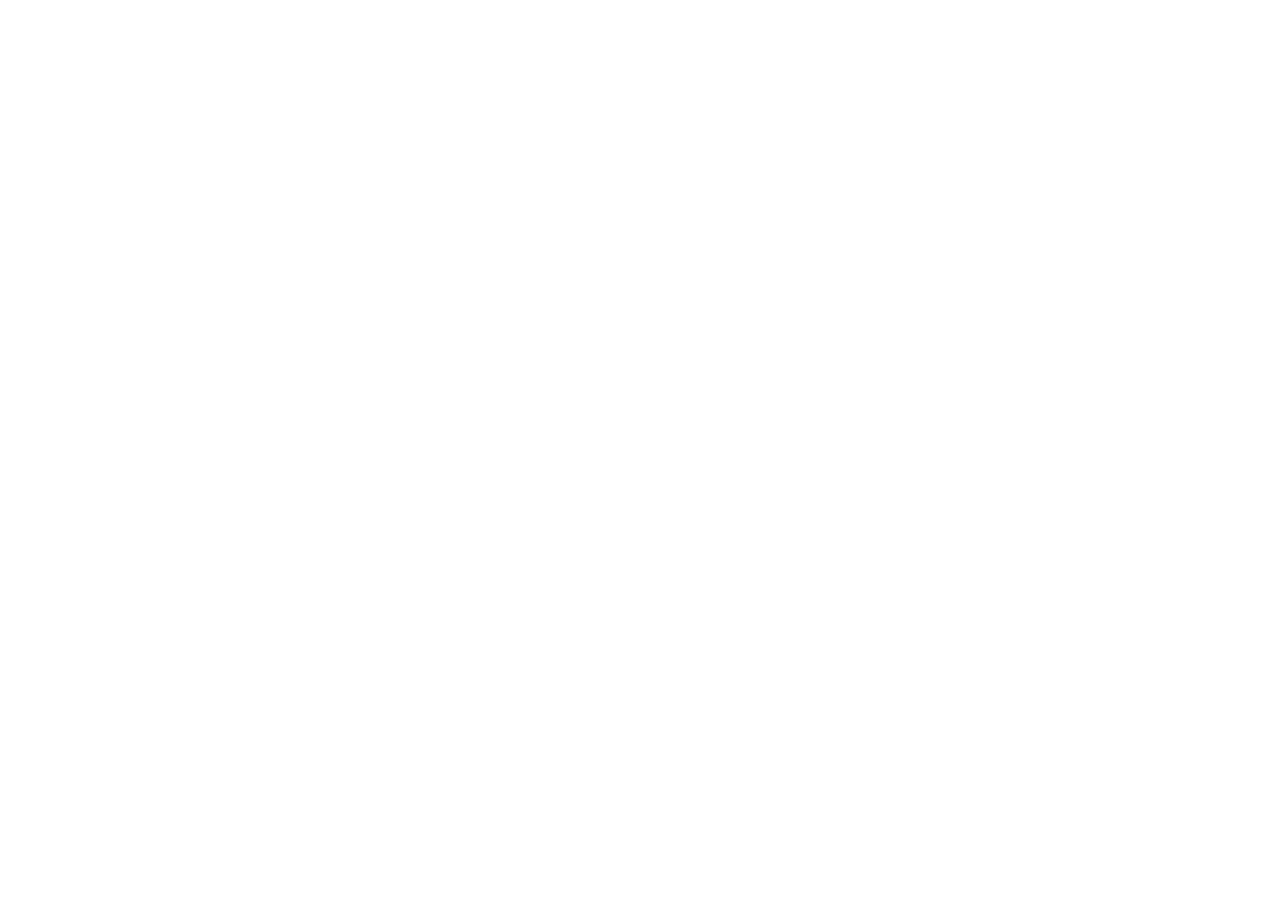
==== commit 2d93c809: "Add files via upload" ====
--- a/contact.html
+++ b/contact.html
@@ -1,141 +1,397 @@
-<!DOCTYPE html>
-<html lang="en-US" dir="ltr">
-
-  <head>
-    <meta charset="utf-8">
-    <meta http-equiv="X-UA-Compatible" content="IE=edge">
-    <meta name="viewport" content="width=device-width, initial-scale=1">
-
-    <!-- ===============================================-->
-    <!--    Document Title-->
-    <!-- ===============================================-->
-    <title>Contact Us</title>
-
-    <!-- ===============================================-->
-    <!--    Favicons-->
-    <!-- ===============================================-->
-    <link rel="apple-touch-icon" sizes="180x180" href="assets/img/favicons/apple-touch-icon.png">
-    <link rel="icon" type="image/png" sizes="32x32" href="assets/img/favicons/favicon-32x32.png">
-    <link rel="icon" type="image/png" sizes="16x16" href="assets/img/favicons/favicon-16x16.png">
-    <link rel="shortcut icon" type="image/x-icon" href="assets/img/favicons/favicon.ico">
-    <link rel="manifest" href="assets/img/favicons/manifest.json">
-    <meta name="msapplication-TileImage" content="assets/img/favicons/mstile-150x150.png">
-    <meta name="theme-color" content="#ffffff">
-
-    <!-- ===============================================-->
-    <!--    Stylesheets-->
-    <!-- ===============================================-->
-    <link rel="preconnect" href="https://fonts.gstatic.com">
-    <link href="https://fonts.googleapis.com/css2?family=Open+Sans:wght@300;400;500;600;700;800&amp;display=swap" rel="stylesheet">
-    <link href="vendors/prism/prism.css" rel="stylesheet">
-    <link href="vendors/swiper/swiper-bundle.min.css" rel="stylesheet">
-    <link href="assets/css/theme.min.css" rel="stylesheet" />
-    <link href="assets/css/user.min.css" rel="stylesheet" />
-  </head>
-
-  <body>
-    <!-- ===============================================-->
-    <!--    Main Content-->
-    <!-- ===============================================-->
-    <main class="main" id="top">
-      <div class="cursor-outer d-none d-md-block"></div>
-      <nav class="navbar navbar-light py-3 px-0 overflow-hidden">
-        <div class="container px-md-5">
-          <div class="row w-100 g-0 justify-content-between">
-            <div class="col-8">
-              <div class="d-inline-block"><a class="navbar-brand pt-0 fs-3 text-black d-flex align-items-center" href="index.html"><img class="img-fluid" style="width: 26px; height: 27px;" src="assets/img/home/google-icon-logo-svgrepo-com.svg" alt="" /><span class="fw-bolder ms-2">Le Global </span><span class="fw-thin">Design</span></a></div>
-              <h1 class="text-uppercase fs-lg-8 fs-6 fw-bolder text-300 lh-1 position-relative z-index-0">Contact</h1>
-              <h1 class="fw-bolder text-outlined fs-7 text-white lh-1 mt-n4 position-relative z-index--1">Get in Touch</h1>
-            </div>
-            <div class="col-4 d-lg-none text-end pe-0"><button class="btn p-0 shadow-none text-black fs-2 d-inline-block" data-bs-toggle="offcanvas" data-bs-target="#navbarOffcanvas" aria-controls="navbarOffcanvas" aria-expanded="false" aria-label="Toggle offcanvas navigation"><span class="menu-bar"></span></button></div>
-            <div class="offcanvas offcanvas-end px-0" id="navbarOffcanvas" aria-labelledby="navbarOffcanvasTitle" aria-hidden="true">
-              <div class="offcanvas-header justify-content-end">
-                <h5 class="visually-hidden offcanvas-title" id="navbarOffcanvasTitle">Menu</h5><button class="btn p-0 shadow-none text-black fs-2 d-inline text-end" type="button" data-bs-dismiss="offcanvas" aria-label="Close"><span class="menu-close-bar"></span></button>
-              </div>
-              <div class="offcanvas-body px-0">
-                <div class="d-lg-flex flex-center-start gap-3 overflow-hidden">
-                  <ul class="navbar-nav ms-auto fs-4 ps-6">
-                    <li class="nav-item"><a class="nav-link d-inline-block nav-text-outlined lh-1 text-white fs-5 active" aria-current="page" href="index.html">Home</a></li>
-                    <li class="nav-item"><a class="nav-link d-inline-block nav-text-outlined lh-1 text-white fs-5" aria-current="page" href="about.html">About</a></li>
-                    <li class="nav-item"><a class="nav-link d-inline-block nav-text-outlined lh-1 text-white fs-5" aria-current="page" href="portfolio.html">Portfolio</a></li>
-                    <li class="nav-item"><a class="nav-link d-inline-block nav-text-outlined lh-1 text-white fs-5" aria-current="page" href="products.html">Products</a></li>
-                  </ul>
-                </div>
-              </div>
-            </div>
-            <div class="col-4">
-              <div class="d-none d-lg-flex justify-content-end position-relative z-index-1">
-                <div class="position-absolute absolute-centered z-index--1">
-                  <h1 class="ms-2 fw-bolder text-outlined text-uppercase text-white pe-none display-1"></h1>
-                </div>
-                <div class="d-flex gap-3 align-items-start"><a class="mb-0 ms-auto text-warning fs-0 fw-bold text-uppercase" href="contact.html">Contact Now</a>
-                  <ul class="navbar-nav navbar-fotogency ms-auto text-end">
-                    <li class="nav-item px-2 position-relative"><a class="nav-link pt-0 active" aria-current="page" href="index.html">Home</a></li>
-                    <li class="nav-item px-2 position-relative"><a class="nav-link pt-0" aria-current="page" href="about.html">About</a></li>
-                    <li class="nav-item px-2 position-relative"><a class="nav-link pt-0" aria-current="page" href="portfolio.html">Portfolio</a></li>
-                    <li class="nav-item px-2 position-relative"><a class="nav-link pt-0" aria-current="page" href="products.html">Products</a></li>
-                  </ul>
-                </div>
-              </div>
-            </div>
-          </div>
-        </div>
-      </nav>
-
-      <!-- ============================================-->
-      <!-- <section> begin ============================-->
-      <section class="py-4" id="contact">
-        <div class="container px-md-5">
-          <div class="row align-items-center">
-            <div class="my-4 text-center">
-              <form class="my-5 px-3">
-                <div class="row g-0 g-md-5">
-                  <div class="col-md-12 px-9">
-                    <form style="text-align: -webkit-center;">
-                        <div class="form-group col-md-8">
-                          <label for="" class="mb-0 text-300" style="float: left;">Name</label>
-                          <input type="text" class="form-control" id="" placeholder="Enter Your Name">
-                        </div>
-                        <div class="form-group col-md-8">
-                          <label for="inputEmail4" class="mb-0 mt-1 text-300" style="float: left;">Email</label>
-                          <input type="email" class="form-control" id="inputEmail4" placeholder="Enter Your Email">
-                        </div>
-                      <div class="form-group col-md-8">
-                        <label for="" class="mb-0 mt-1 text-300" style="float: left;">Mobile</label>
-                        <input type="text" class="form-control" id="inputAddress" placeholder="Enter Your Mobile Number">
-                      </div>
-                      <div class="form-group col-md-8">
-                        <label for="" class="mb-0 mt-1 text-300" style="float: left;">Message</label>
-                        <textarea name="message" id="" class="form-control"
-                            placeholder="Enter Your Message"></textarea>
-                      </div>
-                      <button type="submit" class="btn btn-success mt-4" style="float: left;">Submit</button>
-                    </form>
-                  </div>
-                </div>
-              </form>
-            </div>
-          </div>
-        </div><!-- end of .container-->
-      </section><!-- <section> close ============================-->
-      <!-- ============================================-->
-
-    </main><!-- ===============================================-->
-    <!--    End of Main Content-->
-
-    <!-- ===============================================-->
-    <!--    JavaScripts-->
-    <!-- ===============================================-->
-    <script src="vendors/popper/popper.min.js"></script>
-    <script src="vendors/bootstrap/bootstrap.min.js"></script>
-    <script src="vendors/anchorjs/anchor.min.js"></script>
-    <script src="vendors/is/is.min.js"></script>
-    <script src="vendors/fontawesome/all.min.js"></script>
-    <script src="vendors/lodash/lodash.min.js"></script>
-    <script src="https://polyfill.io/v3/polyfill.min.js?features=window.scroll"></script>
-    <script src="vendors/prism/prism.js"></script>
-    <script src="vendors/swiper/swiper-bundle.min.js"></script>
-    <script src="assets/js/theme.js"></script>
-  </body>
-
+
+<!DOCTYPE html>
+<html lang="en">
+<head>
+    <meta charset="utf-8">
+    <meta http-equiv="X-UA-Compatible" content="IE=edge">
+    <meta name="viewport" content=" width=device-width, initial-scale=1">
+    <link rel="icon" type="image/png" href="images/microsoft-svgrepo-com.svg" />
+    <title>Contact</title>
+    <link href="css/animate.css" rel="stylesheet" type="text/css">
+    <link href="css/bootstrap.min.css" rel="stylesheet" type="text/css">
+    <link href="css/bootstrap.menu.css" rel="stylesheet" type="text/css">
+    <link href="css/font-awesome.css" rel="stylesheet" type="text/css">
+    <link href="css/magnific-popup.css" rel="stylesheet" type="text/css">
+    <link href="css/swiper.css" rel="stylesheet" type="text/css">
+    <link href="css/owl.carousel.min.css" rel="stylesheet" type="text/css">
+    <link href="css/owl.theme.default.min.css" rel="stylesheet" type="text/css">
+    <link href="css/style.css" rel="stylesheet" type="text/css">
+</head>
+<body>
+    <!-- Preloader -->
+    <div id="Lfa-page-loading" class="Lfa-pageloading">
+        <div class="Lfa-pageloading-inner"> <img src="images/microsoft-logo-svgrepo-com.svg" class="logo" alt=""> </div>
+    </div>
+    <!-- Wrapper -->
+    <div id="next-page-wrapper">
+        <!-- Header -->
+        <header>
+            <div class="container">
+                <div class="row">
+                    <div class="col-md-12 animate-box" data-animate-effect="fadeInUp">
+                        <div class="next-header-container d-flex">
+                            <!-- Logo -->
+                            <div class="text-center flex-grow-1">
+                                <a href="index.html"><img src="images/microsoft-logo-svgrepo-com.svg" alt="" class="logo"></a>
+                            </div>
+                        </div>
+                        <nav class="navbar navbar-expand-lg navbar-light bg-light text-center">
+                            <button class="navbar-toggler" type="button" data-toggle="collapse" data-target="#navbarNav" aria-controls="navbarNav" aria-expanded="false" aria-label="Toggle navigation">
+                              <span class="navbar-toggler-icon"></span>
+                            </button>
+                            <div class="collapse navbar-collapse" id="navbarNav" style="justify-content: center;">
+                              <ul class="navbar-nav">
+                                <li class="nav-item">
+                                  <a class="nav-link" href="index.html">Home</a>
+                                </li>
+                                <li class="nav-item">
+                                  <a class="nav-link" href="catalogue.html">Catalogue</a>
+                                </li>
+                                <li class="nav-item">
+                                  <a class="nav-link" href="portfolio.html">Portfolio </a>
+                                </li>
+                                <li class="nav-item active">
+                                    <a class="nav-link" href="#">Contact  <span class="sr-only">(current)</span></a>
+                                </li>
+                              </ul>
+                            </div>
+                            
+                            <!-- toggle structure
+label
+    input
+    svg
+
+the idea is to
+1. hide the input on top of the svg
+1. change the position/opacity of the svg as the input is toggled
+-->
+<div class="switch ml-auto mt-3">
+    <label for="toggle">
+        <input type="checkbox" />
+
+        <svg viewBox="0 0 100 45" width="400"
+            height="180">
+            <defs>
+                <!-- rectangle used for the background and re-used in the clip and mask elements -->
+                <rect id="background" x="0" y="0"
+                    width="90" height="40" rx="20">
+                </rect>
+
+                <!-- clip cutting out the elements exceeding the rounded rectangle -->
+                <clipPath id="clip">
+                    <use href="#background"></use>
+                </clipPath>
+
+                <!-- for the light variant -->
+                <!-- gradient used for the background -->
+                <linearGradient id="gradient-light"
+                    x1="0" x2="0" y1="0" y2="1">
+                    <stop stop-color="#8bc8f2"
+                        offset="0"></stop>
+                    <stop stop-color="#fff" offset="1">
+                    </stop>
+                </linearGradient>
+
+                <!-- filter applied to (a copy of) the sun to blur the edges -->
+                <filter id="blur-light">
+                    <feGaussianBlur stdDeviation="1">
+                    </feGaussianBlur>
+                </filter>
+
+                <!-- pattern for the waves -->
+                <pattern id="pattern-light" width="0.1"
+                    height="1" viewBox="0 0 10 45">
+                    <path fill="#40b5f8"
+                        d="M 0 0 a 6 6 0 0 0 10 0 v 45 h -10 z">
+                    </path>
+                </pattern>
+
+
+                <!-- for the dark variant -->
+                <!-- gradient used for the background -->
+                <linearGradient id="gradient-dark"
+                    x1="0" x2="0" y1="0" y2="1">
+                    <stop stop-color="#1F2241"
+                        offset="0"></stop>
+                    <stop stop-color="#7D59DF"
+                        offset="1"></stop>
+                </linearGradient>
+
+                <!-- gradient used for the the mask
+the idea is to have the mask use the [#000-#fff] gradient to progressively hide the shapes as they approach the bottom
+-->
+                <linearGradient id="gradient-mask"
+                    x1="0" x2="0" y1="0" y2="1">
+                    <stop stop-color="#000" offset="0">
+                    </stop>
+                    <stop stop-color="#fff" offset="1">
+                    </stop>
+                </linearGradient>
+
+                <!-- mask to conceal the stars at the bottom of the toggle -->
+                <mask id="mask-dark">
+                    <use fill="url(#gradient-mask)"
+                        href="#background"></use>
+                </mask>
+
+                <!-- gradients for the moon and craters -->
+                <radialGradient id="gradient-moon">
+                    <stop stop-color="#fdfdfd"
+                        offset="0.7"></stop>
+                    <stop stop-color="#e2e2e2"
+                        offset="1"></stop>
+                </radialGradient>
+
+                <radialGradient id="gradient-crater">
+                    <stop stop-color="#e0e0e0"
+                        offset="0"></stop>
+                    <stop stop-color="#d9d9d9"
+                        offset="1"></stop>
+                </radialGradient>
+
+                <!-- pattern for the stars -->
+                <pattern id="pattern-dark" width="0.2"
+                    height="1" viewBox="0 0 20 45">
+                    <path fill="#fff"
+                        d="M 2 5 l 1 1 l -1 1 l -1 -1 l 1 -1">
+                    </path>
+                    <path fill="#fff"
+                        d="M 10 16 l 1 1 l -1 1 l -1 -1 l 1 -1">
+                    </path>
+                    <path fill="#fff"
+                        d="M 16 27 l 1 1 l -1 1 l -1 -1 l 1 -1">
+                    </path>
+                    <path fill="#fff"
+                        d="M 10 38 l 1 1 l -1 1 l -1 -1 l 1 -1">
+                    </path>
+                </pattern>
+            </defs>
+
+            <!-- actual graphics
+the idea is to include the elements for the light variant on top of the dark counterpart and change the opacity when the input is toggled
+! beside changing the opacity of the .light elements the transition also affects the position of the sun/moon and of the patterns
+-->
+            <g transform="translate(5 2.5)">
+                <g clip-path="url(#clip)">
+                    <g class="dark">
+                        <use fill="url(#gradient-dark)"
+                            href="#background"></use>
+                        <!-- translate the stars above the toggle
+! the change in y scale allows to transition the stars with a faster pace (see the CSS)
+-->
+                        <g class="background"
+                            transform="translate(0 -40) scale(1 0.4)">
+                            <rect
+                                transform="translate(-40 0) rotate(4)"
+                                fill="url(#pattern-dark)"
+                                x="0" y="0" width="100"
+                                height="45"></rect>
+                        </g>
+                        <use mask="url(#mask-dark)"
+                            fill="url(#gradient-dark)"
+                            href="#background"></use>
+                    </g>
+                    <g class="light">
+                        <use fill="url(#gradient-light)"
+                            href="#background"></use>
+                        <!-- translate the waves above the toggle and reset their position with an opposite translation
+by translating the first group to 0 (alongside the stars) the waves are pushed below
+-->
+                        <g class="background"
+                            transform="translate(-30 -20)">
+                            <g
+                                transform="translate(30 20)">
+                                <rect
+                                    fill="url(#pattern-light)"
+                                    x="-5" y="27.5"
+                                    width="100"
+                                    height="45"></rect>
+                            </g>
+                        </g>
+                    </g>
+                </g>
+            </g>
+
+            <g transform="translate(77.5 22.5)">
+                <!-- translate this group to move the sun/moon to the right -->
+                <g class="translate"
+                    transform="translate(-55)">
+                    <!-- rotate this group to rotate the moon -->
+                    <g class="rotate"
+                        transform="rotate(-100)">
+                        <g class="dark">
+                            <circle
+                                fill="url(#gradient-moon)"
+                                cx="0" cy="0" r="20.5">
+                            </circle>
+                            <g
+                                transform="translate(-8 -7.5)">
+                                <ellipse
+                                    transform="rotate(-30)"
+                                    fill="url(#gradient-crater)"
+                                    stroke="#d5d5d5"
+                                    stroke-width="0.2"
+                                    cx="0" cy="0" rx="4"
+                                    ry="3"></ellipse>
+                            </g>
+                            <g
+                                transform="translate(11 5)">
+                                <ellipse
+                                    fill="url(#gradient-crater)"
+                                    stroke="#d5d5d5"
+                                    stroke-width="0.2"
+                                    cx="0" cy="0"
+                                    rx="3.85" ry="4">
+                                </ellipse>
+                            </g>
+                            <g
+                                transform="translate(-6 12)">
+                                <ellipse
+                                    transform="rotate(-10)"
+                                    fill="url(#gradient-crater)"
+                                    stroke="#d5d5d5"
+                                    stroke-width="0.2"
+                                    cx="0" cy="0" rx="2"
+                                    ry="1.75"></ellipse>
+                            </g>
+                        </g>
+                    </g>
+                    <g class="light">
+                        <circle fill="#FFD21F" cx="0"
+                            cy="0" r="21"
+                            filter="url(#blur-light)">
+                        </circle>
+                        <circle fill="#FFD21F" cx="0"
+                            cy="0" r="20.5"></circle>
+                    </g>
+                </g>
+            </g>
+        </svg>
+</div>
+                          </nav>
+                    </div>
+                </div>
+            </div>
+        </header>
+        <!-- Contact Page -->
+        <section class="next-section-contact">
+            <div class="container">
+                <div class="row">
+                    <!-- Title -->
+                    <div class="section-head col-md-12 animate-box" data-animate-effect="fadeInUp">
+                        <h4><span class="p-0">Contact Us</span></h4>
+                    </div>
+                    <!-- Firm -->
+                    <div class="col-md-4 mb-60 animate-box" data-animate-effect="fadeInUp">
+                        <p class="mb-1"><b><strong>Le Global Design</strong></b></p>
+                        <div class="row">
+                            <div class="">
+                                <ul class="next-social-icons">
+                                    <li class="next-social-icons-item">
+                                        <a class="next-social-link" href="index.html#"> <span class="next-social-icon fa fa-facebook-f"></span> </a>
+                                    </li>
+                                    <li class="next-social-icons-item">
+                                        <a class="next-social-link" href="index.html#"> <span class="next-social-icon fa fa-twitter"></span> </a>
+                                    </li>
+                                    <li class="next-social-icons-item">
+                                        <a class="next-social-link" href="index.html#"> <span class="next-social-icon fa fa-instagram"></span> </a>
+                                    </li>
+                                    <li class="next-social-icons-item">
+                                        <a class="next-social-link" href="index.html#"> <span class="next-social-icon fa fa-whatsapp"></span> </a>
+                                    </li>
+                                </ul>
+                            </div>
+                        </div>
+                        <p>Contact us today for a free consultation and find out how we can help you!</p>
+                    </div>
+                    <!-- Info -->
+                    <div class="col-md-4 mb-60 animate-box" data-animate-effect="fadeInUp">
+                        <p><b><strong> Contact Details</strong></b></p>
+                        <p><b>Phone :</b> +974 31301177 <br> +974 66541944</p>
+                        <p><b>Email :</b> sidhanshamil@gmail.com</p>
+                        <p><b>Address :</b> Hyde Park Building <br>
+                            1st Floor, office #4 <br>
+                            Whole sale Market Road <br>
+                            Abu hamour, Doha <br>
+                            Qatar</p>
+
+                        <p><b>Working Hours :</b> 8.30am - 5.30pm <br>
+                            Friday * closed</p>
+                    </div>
+                    <!-- Form -->
+                    <div class="col-md-4 mb-60 animate-box" data-animate-effect="fadeInUp">
+                        <div>
+                            <p><b>Drop me a line!</b></p>
+                        </div>
+                        <form method="post" class="contact__form" action="">
+                            <!-- Form message -->
+                            <div class="row">
+                                <div class="col-12">
+                                    <div class="alert alert-success contact__msg" style="display:none;background-color: #d4edda; border-radius: 15px;border-color: #c3e6cb;color: #155724;" role="alert">
+                                        Your message was sent successfully.
+                                    </div>
+                                </div>
+                            </div>
+                            <!-- Form elements -->
+                            <div class="row">
+                                <div class="col-md-12 form-group">
+                                    <input name="name" type="text" placeholder="Your Name *" required> 
+                                </div>
+                                <div class="col-md-6 form-group">
+                                    <input name="email" type="email" placeholder="Your Email *" required> 
+                                </div>
+                                <div class="col-md-6 form-group">
+                                    <input name="phone" type="text" placeholder="Your Number *" required> 
+                                </div>
+                                <div class="col-md-12 form-group">
+                                    <input name="subject" type="text" placeholder="Subject *" required> 
+                                </div>
+                                <div class="col-md-12 form-group">
+                                    <textarea name="message" id="message" cols="30" rows="4" placeholder="Message *" required></textarea>
+                                </div>
+                                <div class="col-md-12">
+                                    <input name="submit" type="submit"  value="Send Message">
+                                </div>
+                            </div>
+                        </form>
+                    </div>
+                </div>
+            </div>
+        </section>
+        <!-- Footer -->
+        <!-- <footer>
+            <div class="container next-footer-container">
+                <div class="row">
+                    <div class="col-md-12">
+                        <ul class="next-social-icons">
+                            <li class="next-social-icons-item">
+                                <a class="next-social-link" href="index.html#"> <span class="next-social-icon fa fa-facebook-f"></span> </a>
+                            </li>
+                            <li class="next-social-icons-item">
+                                <a class="next-social-link" href="index.html#"> <span class="next-social-icon fa fa-twitter"></span> </a>
+                            </li>
+                            <li class="next-social-icons-item">
+                                <a class="next-social-link" href="index.html#"> <span class="next-social-icon fa fa-instagram"></span> </a>
+                            </li>
+                            <li class="next-social-icons-item">
+                                <a class="next-social-link" href="index.html#"> <span class="next-social-icon fa fa-whatsapp"></span> </a>
+                            </li>
+                        </ul>
+                    </div>
+                </div>
+            </div>
+        </footer> -->
+    </div>
+    <!-- jQuery -->
+    <script src="js/plugins/jquery-3.6.0.min.js"></script>
+    <script src="js/plugins/bootstrap.min.js"></script>
+    <script src="js/plugins/bootstrap.menu.js"></script>
+    <script src="js/plugins/modernizr-2.6.2.min.js"></script>
+    <script src="js/plugins/jquery.waypoints.min.js"></script>
+    <script src="js/plugins/swiper.min.js"></script>
+    <script src="js/plugins/owl.carousel.min.js"></script>
+    <script src="js/plugins/isotope.pkgd.min.js"></script>
+    <script src="js/plugins/jquery.magnific-popup.min.js"></script>
+    <script src="js/script.js"></script>
+</body>
 </html>